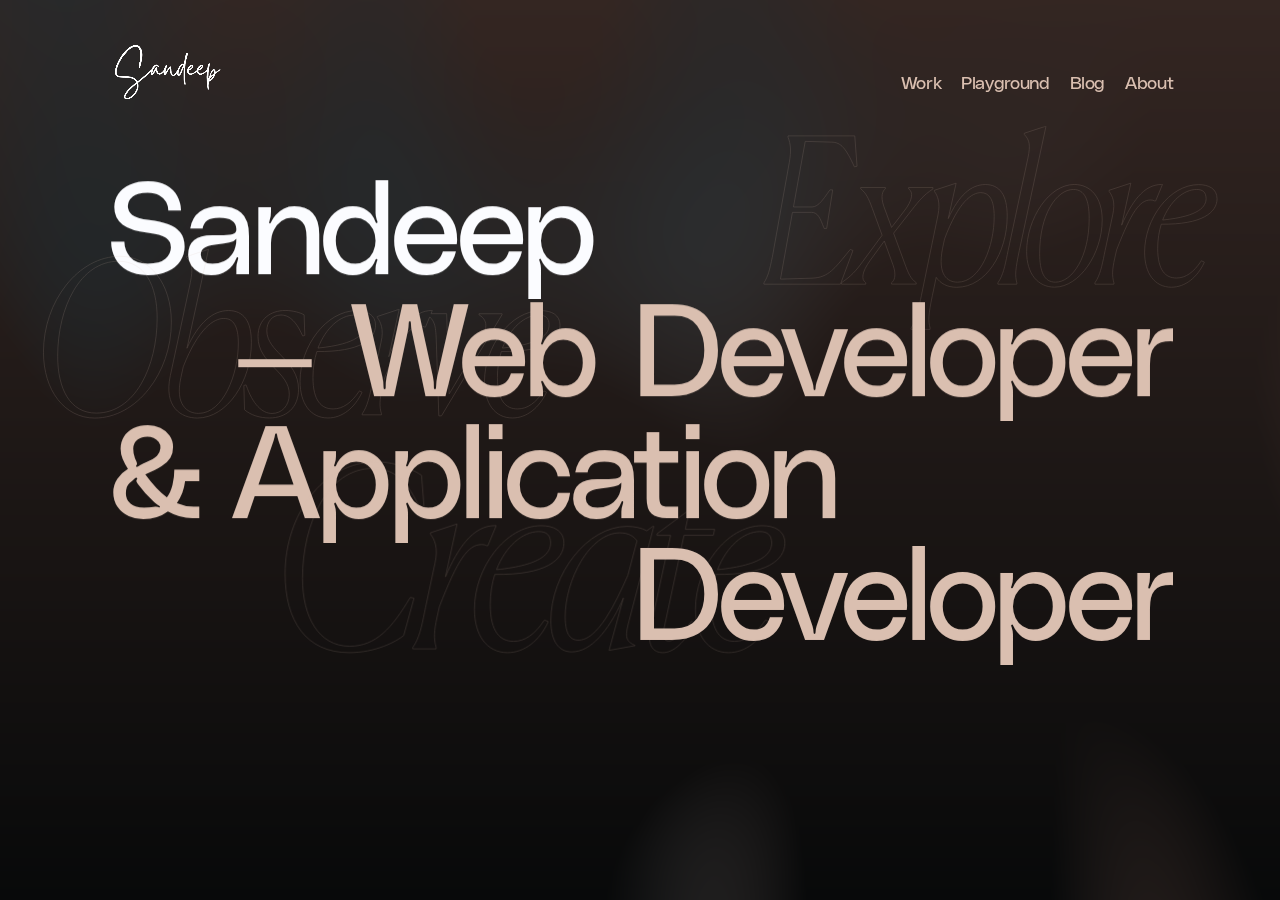
==== index.html @ bcd0a4c8 "commit" ====
<!doctype html>
<html lang="en">

<head>
  <meta charset="utf-8">
  <meta http-equiv="x-ua-compatible" content="ie=edge">
  <meta name="viewport" content="width=device-width,initial-scale=1">
  <meta name="theme-color" content="#000000">
  <title>Sandeep Kumar Reddy — Web Developer </title>
  <meta name="description"
    content="A designer with an engineering background, specializing in interface design for digital products since 2013.">
  <meta property="og:url" content="http://mayerr.com">
  <meta property="og:type" content="website">
  <meta property="og:title" content="Sandeep Kumar Reddy">
  <meta property="og:description"
    content="A designer with an engineering background, specializing in interface design for digital products since 2013.">
  <meta property="og:site_name" content="Sandeep Kumar Reddy">
  <meta property="og:locale" content="en_US">
  <meta property="og:image" content="/assets/ogimage/ogimage.jpg">
  <!-- <meta property="og:image:secure_url" content="http://mayerr.com"> -->
  <meta property="og:image:alt" content="Sandeep Kumar Reddy">
  <meta property="og:image:width" content="1200">
  <meta property="og:image:height" content="630">
  <meta name="twitter:card" content="summary_large_image">
  <!-- <meta name="twitter:url" content="http://mayerr.com"> -->
  <meta name="twitter:title" content="Sandeep Kumar Reddy">
  <meta name="twitter:description"
    content="A designer with an engineering background, specializing in interface design for digital products since 2013.">
  <meta name="twitter:image" content="assets/ogimage/ogimage.jpg">
  <meta name="twitter:image:alt" content="Sandeep Kumar Reddy">
  <link rel="shortcut icon" href="/favicon.png">
  <link rel="apple-touch-icon" sizes="180x180" href="/favicon.png">
  <link rel="icon" type="image/png" sizes="32x32" href="/favicon.png">
  <link rel="icon" type="image/png" sizes="16x16" href="/favicon.png">
  <link data-n-head="ssr" rel="preload" href="/assets/fonts/PolySans-Neutral.woff2" as="font" type="font/woff2"
    crossorigin="">
  <link data-n-head="ssr" rel="preload" href="/assets/fonts/PolySans-Median.woff2" as="font" type="font/woff2"
    crossorigin="">
  <link rel="stylesheet" href="/css/style.6260ae3b239d1036cc23.css">
</head>

<body
  data-bg="{&quot;r&quot;:5,&quot;g&quot;:5,&quot;b&quot;:5},{&quot;r&quot;:31,&quot;g&quot;:43,&quot;b&quot;:48},{&quot;r&quot;:52,&quot;g&quot;:38,&quot;b&quot;:34}">
  <svg id="icons">
    <defs>
      <clippath id="arc">
        <path fill="#C4C4C4" d="M0 375C0 167.893 167.893 0 375 0s375 167.893 375 375v125H0V375z" />
      </clippath>
    </defs>
    <symbol fill="none" viewbox="0 0 750 500"></symbol>
    <symbol id="arrow-top" viewbox="0 0 9 9" fill="none">
      <path d="M2.12179 1H8M8 1V6.87821M8 1L1 8" stroke="white" stroke-width="1.6" stroke-linecap="round"
        stroke-linejoin="round" />
    </symbol>
    <symbol id="arrow-small" fill="none" viewbox="0 0 6 8">
      <path fill="#DABFB0"
        d="M5.25 3.567a.5.5 0 010 .866L.75 7.031A.5.5 0 010 6.598V1.402A.5.5 0 01.75.969l4.5 2.598z" />
    </symbol>
    <symbol id="more" fill="none" viewbox="0 0 15 15">
      <circle cx="7.5" cy="7.5" r="7.5" fill="#1A1A1A" />
      <mask id="moremask" width="15" height="15" x="0" y="0" maskunits="userSpaceOnUse">
        <circle cx="7.5" cy="7.5" r="7.5" fill="#B7986B" />
      </mask>
      <g mask="url(#moremask)">
        <path fill="#DABFB0" fill-rule="evenodd"
          d="M-1 7.5a8.5 8.5 0 1017 0 8.5 8.5 0 00-17 0zm13.328.615a8.607 8.607 0 00-.236-.003h-.752c-.902 0-1.393.126-1.837.363a2.472 2.472 0 00-1.028 1.028c-.237.444-.363.935-.363 1.838v.75c0 .083.001.161.003.237h-1.23c.002-.076.003-.154.003-.236v-.752c0-.902-.126-1.393-.363-1.837a2.472 2.472 0 00-1.028-1.028c-.444-.237-.935-.363-1.838-.363h-.75c-.083 0-.161.001-.237.003v-1.23c.076.002.154.003.237.003h.75c.903 0 1.394-.126 1.838-.363a2.472 2.472 0 001.028-1.028c.237-.444.363-.935.363-1.838v-.75c0-.083-.001-.161-.003-.237h1.23a8.607 8.607 0 00-.003.237v.75c0 .903.126 1.394.363 1.838.237.443.585.79 1.028 1.028.444.237.935.363 1.838.363h.75c.083 0 .161-.001.237-.003v1.23z"
          clip-rule="evenodd" />
      </g>
    </symbol>
    <symbol id="separator" viewbox="0 0 46 10" fill="none">
      <path fill-rule="evenodd" clip-rule="evenodd"
        d="M0 4.36296C0.0783159 4.36511 0.159877 4.3662 0.244968 4.3662H1.02264C1.95724 4.3662 2.46608 4.23546 2.92513 3.98995C3.38418 3.74445 3.74445 3.38419 3.98995 2.92514C4.23546 2.46608 4.3662 1.95724 4.3662 1.02264V0.244968C4.3662 0.159878 4.36511 0.0783167 4.36296 0H5.63704C5.63489 0.0783167 5.6338 0.159878 5.6338 0.244968V1.02264C5.6338 1.95724 5.76454 2.46608 6.01005 2.92514C6.25555 3.38419 6.61581 3.74445 7.07486 3.98995C7.53392 4.23546 8.04276 4.3662 8.97736 4.3662H9.75503C9.84012 4.3662 9.92168 4.36511 10 4.36296V5.63704C9.92168 5.63489 9.84012 5.6338 9.75503 5.6338H8.97736C8.04276 5.6338 7.53392 5.76454 7.07486 6.01005C6.61581 6.25555 6.25555 6.61582 6.01005 7.07487C5.76454 7.53392 5.6338 8.04276 5.6338 8.97736V9.75503C5.6338 9.84012 5.63489 9.92168 5.63704 10H4.36296C4.36511 9.92168 4.3662 9.84012 4.3662 9.75503V8.97736C4.3662 8.04276 4.23546 7.53392 3.98995 7.07487C3.74445 6.61582 3.38418 6.25555 2.92513 6.01005C2.46608 5.76454 1.95724 5.6338 1.02264 5.6338H0.244968C0.159877 5.6338 0.0783159 5.63489 0 5.63704L0 4.36296Z"
        fill="#BE8E74" />
      <path fill-rule="evenodd" clip-rule="evenodd"
        d="M18 4.36296C18.0783 4.36511 18.1599 4.3662 18.245 4.3662H19.0226C19.9572 4.3662 20.4661 4.23546 20.9251 3.98995C21.3842 3.74445 21.7445 3.38419 21.99 2.92514C22.2355 2.46608 22.3662 1.95724 22.3662 1.02264V0.244968C22.3662 0.159878 22.3651 0.0783167 22.363 0H23.637C23.6349 0.0783167 23.6338 0.159878 23.6338 0.244968V1.02264C23.6338 1.95724 23.7645 2.46608 24.01 2.92514C24.2555 3.38419 24.6158 3.74445 25.0749 3.98995C25.5339 4.23546 26.0428 4.3662 26.9774 4.3662H27.755C27.8401 4.3662 27.9217 4.36511 28 4.36296V5.63704C27.9217 5.63489 27.8401 5.6338 27.755 5.6338H26.9774C26.0428 5.6338 25.5339 5.76454 25.0749 6.01005C24.6158 6.25555 24.2555 6.61582 24.01 7.07487C23.7645 7.53392 23.6338 8.04276 23.6338 8.97736V9.75503C23.6338 9.84012 23.6349 9.92168 23.637 10H22.363C22.3651 9.92168 22.3662 9.84012 22.3662 9.75503V8.97736C22.3662 8.04276 22.2355 7.53392 21.99 7.07487C21.7445 6.61582 21.3842 6.25555 20.9251 6.01005C20.4661 5.76454 19.9572 5.6338 19.0226 5.6338H18.245C18.1599 5.6338 18.0783 5.63489 18 5.63704V4.36296Z"
        fill="#BE8E74" />
      <path fill-rule="evenodd" clip-rule="evenodd"
        d="M36 4.36296C36.0783 4.36511 36.1599 4.3662 36.245 4.3662H37.0226C37.9572 4.3662 38.4661 4.23546 38.9251 3.98995C39.3842 3.74445 39.7445 3.38419 39.99 2.92514C40.2355 2.46608 40.3662 1.95724 40.3662 1.02264V0.244968C40.3662 0.159878 40.3651 0.0783167 40.363 0H41.637C41.6349 0.0783167 41.6338 0.159878 41.6338 0.244968V1.02264C41.6338 1.95724 41.7645 2.46608 42.01 2.92514C42.2555 3.38419 42.6158 3.74445 43.0749 3.98995C43.5339 4.23546 44.0428 4.3662 44.9774 4.3662H45.755C45.8401 4.3662 45.9217 4.36511 46 4.36296V5.63704C45.9217 5.63489 45.8401 5.6338 45.755 5.6338H44.9774C44.0428 5.6338 43.5339 5.76454 43.0749 6.01005C42.6158 6.25555 42.2555 6.61582 42.01 7.07487C41.7645 7.53392 41.6338 8.04276 41.6338 8.97736V9.75503C41.6338 9.84012 41.6349 9.92168 41.637 10H40.363C40.3651 9.92168 40.3662 9.84012 40.3662 9.75503V8.97736C40.3662 8.04276 40.2355 7.53392 39.99 7.07487C39.7445 6.61582 39.3842 6.25555 38.9251 6.01005C38.4661 5.76454 37.9572 5.6338 37.0226 5.6338H36.245C36.1599 5.6338 36.0783 5.63489 36 5.63704V4.36296Z"
        fill="#BE8E74" />
    </symbol>
    <symbol id="sun" viewbox="0 0 22 22" fill="none">
      <path fill-rule="evenodd" clip-rule="evenodd"
        d="M9.85658 1.13797C9.85658 0.509486 10.3661 0 10.9945 0C11.623 0 12.1325 0.509486 12.1325 1.13797V2.65526C12.1325 3.28374 11.623 3.79323 10.9945 3.79323C10.3661 3.79323 9.85658 3.28374 9.85658 2.65526V1.13797ZM15.9265 11.0028C15.9265 13.7262 13.7188 15.934 10.9954 15.934C8.27192 15.934 6.06415 13.7262 6.06415 11.0028C6.06415 8.2794 8.27192 6.07162 10.9954 6.07162C13.7188 6.07162 15.9265 8.2794 15.9265 11.0028ZM3.53223 2.9149C3.08782 3.35931 3.08782 4.07983 3.53223 4.52424L4.60511 5.59712C5.04952 6.04153 5.77004 6.04153 6.21444 5.59712C6.65885 5.15272 6.65885 4.4322 6.21444 3.98779L5.14156 2.9149C4.69715 2.4705 3.97663 2.4705 3.53223 2.9149ZM16.0865 17.6838C15.6421 17.2394 15.6421 16.5189 16.0865 16.0744C16.5309 15.63 17.2514 15.63 17.6958 16.0744L18.7687 17.1473C19.2131 17.5917 19.2131 18.3123 18.7687 18.7567C18.3243 19.2011 17.6038 19.2011 17.1594 18.7567L16.0865 17.6838ZM5.75537 15.9781C5.31097 15.5337 4.59045 15.5337 4.14604 15.9781L3.07316 17.051C2.62875 17.4954 2.62875 18.2159 3.07316 18.6603C3.51756 19.1047 4.23808 19.1047 4.68249 18.6603L5.75537 17.5875C6.19978 17.143 6.19978 16.4225 5.75537 15.9781ZM17.044 3.08012C17.4884 2.63572 18.209 2.63572 18.6534 3.08012C19.0978 3.52453 19.0978 4.24505 18.6534 4.68945L17.5805 5.76234C17.1361 6.20675 16.4156 6.20675 15.9712 5.76234C15.5267 5.31794 15.5267 4.59742 15.9712 4.15301L17.044 3.08012ZM10.9945 18.2074C10.3661 18.2074 9.85658 18.7169 9.85658 19.3454V20.8627C9.85658 21.4911 10.3661 22.0006 10.9945 22.0006C11.623 22.0006 12.1325 21.4911 12.1325 20.8627V19.3454C12.1325 18.7169 11.623 18.2074 10.9945 18.2074ZM0 11.0002C0 10.3717 0.509486 9.86219 1.13797 9.86219H2.65526C3.28374 9.86219 3.79323 10.3717 3.79323 11.0002C3.79323 11.6286 3.28374 12.1381 2.65526 12.1381H1.13797C0.509486 12.1381 0 11.6286 0 11.0002ZM19.3416 9.86219C18.7131 9.86219 18.2037 10.3717 18.2037 11.0002C18.2037 11.6286 18.7132 12.1381 19.3416 12.1381H20.8589C21.4874 12.1381 21.9969 11.6286 21.9969 11.0002C21.9969 10.3717 21.4874 9.86219 20.8589 9.86219H19.3416Z"
        fill="inherit" />
    </symbol>
    <symbol id="moon" viewbox="0 0 14 14" fill="none">
      <path fill-rule="evenodd" clip-rule="evenodd"
        d="M6.0003 0.0708008C2.60786 0.555901 0 3.47338 0 6.99995C0 10.8659 3.13401 14 7 14C10.5263 14 13.4436 11.3925 13.9291 8.00037C9.56679 7.96247 6.03776 4.43316 6.0003 0.0708008Z"
        fill="inherit" />
    </symbol>
    <symbol id="burger" viewbox="0 0 36 9" fill="inherit">
      <path fill-rule="evenodd" clip-rule="evenodd" d="M36 0H0V1.5H36V0ZM36 7H0V8.5H36V7Z" fill="inherit" />
    </symbol>
    <symbol id="goodstuff" viewbox="0 0 126 126" fill="inherit">
      <path
        d="M22.0109 80.5051L28.5203 76.78L29.2649 78.081L24.5947 80.7536L30.1501 79.6279L30.9237 80.9798L27.1533 85.2246L31.8235 82.5521L32.5729 83.8616L26.0634 87.5867L25.0109 85.7474L28.8654 81.2857L23.0537 82.3274L22.0109 80.5051Z"
        fill="inherit" />
      <path fill-rule="evenodd" clip-rule="evenodd"
        d="M33.8139 91.3432C33.8571 91.3816 33.9027 91.4209 33.9508 91.4612L34.3903 91.83C34.9185 92.2732 35.2681 92.4406 35.6439 92.5196C36.0198 92.5985 36.3942 92.5658 36.7507 92.4228C37.1071 92.2797 37.4223 92.0542 37.8655 91.526L38.2343 91.0865C38.2747 91.0384 38.3127 90.9918 38.3487 90.9465L39.0687 91.5507C39.0304 91.5939 38.9911 91.6395 38.9507 91.6876L38.5819 92.1271C38.1387 92.6553 37.9713 93.0049 37.8924 93.3807C37.8134 93.7566 37.8462 94.1311 37.9892 94.4875C38.1322 94.8439 38.3578 95.1591 38.886 95.6023L39.3255 95.9711C39.3736 96.0115 39.4202 96.0496 39.4655 96.0855L38.8613 96.8055C38.818 96.7672 38.7724 96.7279 38.7243 96.6875L38.2848 96.3187C37.7566 95.8755 37.4071 95.7081 37.0312 95.6292C36.6553 95.5502 36.2809 95.583 35.9244 95.726C35.568 95.869 35.2528 96.0946 34.8096 96.6228L34.4408 97.0623C34.4004 97.1104 34.3624 97.157 34.3265 97.2023L33.6064 96.5981C33.6448 96.5548 33.684 96.5093 33.7244 96.4612L34.0932 96.0217C34.5364 95.4935 34.7038 95.1439 34.7828 94.768C34.8617 94.3922 34.8289 94.0177 34.6859 93.6613C34.5429 93.3048 34.3173 92.9896 33.7891 92.5464L33.3496 92.1776C33.3015 92.1373 33.2549 92.0992 33.2097 92.0633L33.8139 91.3432Z"
        fill="inherit" />
      <path
        d="M25.4121 70.6673L26.2741 73.808L27.8898 73.9569L28.3214 75.5296L20.2928 74.6143L19.8443 72.9804L26.2806 68.0947L26.7123 69.6673L25.4121 70.6673ZM24.2686 71.4267L21.5404 73.3858L24.9006 73.7293L24.2686 71.4267Z"
        fill="inherit" />
      <path
        d="M26.2066 62.1401L22.9588 65.1918L26.3065 65.0779L26.3578 66.5858L18.8621 66.8408L18.8108 65.3329L22.139 65.2197L18.7248 62.805L18.6659 61.0726L22.4278 63.6562L26.1395 60.1686L26.2066 62.1401Z"
        fill="inherit" />
      <path d="M19.2175 56.7419L19.4503 55.2512L26.8605 56.4084L26.6277 57.8991L19.2175 56.7419Z" fill="inherit" />
      <path
        d="M22.9544 43.8289L29.9924 46.4205L29.461 47.8638L23.2383 49.657L28.1365 51.4607L27.6151 52.8765L20.5771 50.285L21.1086 48.8416L27.3255 47.0358L22.4364 45.2356L22.9544 43.8289Z"
        fill="inherit" />
      <path
        d="M31.7602 36.5839L33.0172 37.436L35.0785 38.8332L34.5113 39.6699L33.6582 39.3098C33.9077 40.0846 33.7453 40.8928 33.1709 41.7343C32.5682 42.6235 31.8013 43.1458 30.8701 43.3011C29.9408 43.4538 29.0046 43.2104 28.0615 42.5712C27.1185 41.9319 26.5381 41.1492 26.3204 40.223C26.1027 39.2968 26.2852 38.4039 26.8679 37.5443C27.2003 37.0539 27.5757 36.6654 27.9941 36.3789C28.4117 36.0877 28.8793 35.923 29.3969 35.8845C29.9137 35.8415 30.4342 35.9584 30.9584 36.2351L30.1447 37.4355C29.7875 37.2721 29.4184 37.2597 29.0372 37.3985C28.6579 37.5347 28.3376 37.7954 28.0764 38.1807C27.6691 38.7816 27.5355 39.3615 27.6757 39.9206C27.8131 40.4778 28.2038 40.9747 28.8478 41.4112C29.4487 41.8185 30.0488 41.9716 30.6482 41.8706C31.2449 41.7678 31.7094 41.4712 32.0419 40.9808C32.345 40.5335 32.4961 40.0814 32.4952 39.6245C32.4942 39.1677 32.3091 38.8141 31.9399 38.5639L30.9345 40.0472L29.8917 39.3404L31.7602 36.5839Z"
        fill="inherit" />
      <path
        d="M43.7343 26.9645L44.5883 28.2201L45.9888 30.2793L45.153 30.8477L44.4929 30.1983C44.439 31.0105 43.9899 31.7017 43.1456 32.272C42.2573 32.8762 41.3518 33.0787 40.429 32.8796C39.509 32.6786 38.7285 32.1071 38.0878 31.165C37.4471 30.2229 37.1964 29.2813 37.3357 28.3401C37.4751 27.399 37.9741 26.6364 38.8327 26.0524C39.3226 25.7192 39.8149 25.4966 40.3095 25.3846C40.805 25.268 41.3004 25.2874 41.7957 25.4426C42.2919 25.5933 42.7326 25.8939 43.1177 26.3445L41.9186 27.1601C41.6469 26.8764 41.3083 26.7287 40.9028 26.7171C40.5 26.7037 40.1062 26.8279 39.7213 27.0897C39.121 27.4979 38.7829 27.9877 38.707 28.559C38.6292 29.1276 38.809 29.7336 39.2466 30.3769C39.6548 30.9772 40.1561 31.3409 40.7505 31.4681C41.343 31.5926 41.8842 31.4883 42.3741 31.1551C42.8209 30.8512 43.1281 30.4868 43.2957 30.0618C43.4633 29.6368 43.4217 29.2399 43.1709 28.8711L41.6892 29.8789L40.9807 28.8373L43.7343 26.9645Z"
        fill="inherit" />
      <path
        d="M50.9975 28.5284C49.99 28.9012 49.0375 28.8597 48.14 28.4039C47.2455 27.9469 46.6096 27.2086 46.2324 26.189C45.8551 25.1693 45.8588 24.1943 46.2435 23.2641C46.6282 22.3339 47.3228 21.6829 48.3272 21.3113C49.3285 20.9408 50.2801 20.9844 51.1818 21.4421C52.0835 21.8999 52.7219 22.6355 53.0969 23.6491C53.4719 24.6627 53.4661 25.6367 53.0795 26.5711C52.6929 27.5055 51.9989 28.1579 50.9975 28.5284ZM48.7367 27.0898C49.2681 27.3721 49.8528 27.3953 50.4909 27.1592C51.129 26.9231 51.5547 26.5261 51.7683 25.9681C51.9818 25.4101 51.9683 24.806 51.7277 24.1557C51.4848 23.4993 51.1007 23.0288 50.5754 22.7442C50.049 22.4565 49.4668 22.4307 48.8287 22.6668C48.1845 22.9051 47.7547 23.3054 47.5393 23.8676C47.3258 24.4256 47.3404 25.0327 47.5833 25.6891C47.8239 26.3394 48.2084 26.8063 48.7367 27.0898Z"
        fill="inherit" />
      <path
        d="M59.988 26.6525C58.9194 26.7624 58.0073 26.4848 57.2517 25.8197C56.4993 25.1542 56.0675 24.2808 55.9563 23.1992C55.845 22.1177 56.0916 21.1744 56.696 20.3694C57.3004 19.5644 58.1353 19.1071 59.2006 18.9976C60.2627 18.8883 61.1734 19.1677 61.9326 19.8357C62.6918 20.5037 63.1266 21.3753 63.2372 22.4503C63.3478 23.5254 63.0994 24.4672 62.4921 25.2758C61.8848 26.0843 61.0501 26.5432 59.988 26.6525ZM58.1571 24.6958C58.6013 25.1017 59.1618 25.2698 59.8386 25.2002C60.5154 25.1306 61.0267 24.8522 61.3725 24.365C61.7184 23.8779 61.8559 23.2894 61.7849 22.5997C61.7133 21.9035 61.4586 21.3521 61.0208 20.9456C60.5827 20.5358 60.0253 20.3657 59.3485 20.4353C58.6653 20.5056 58.1493 20.7861 57.8005 21.2768C57.4547 21.764 57.3175 22.3556 57.3892 23.0518C57.4601 23.7416 57.7161 24.2895 58.1571 24.6958Z"
        fill="inherit" />
      <path
        d="M66.8489 19.0668L69.421 19.4303C70.4911 19.5815 71.3313 20.0339 71.9415 20.7875C72.5516 21.5411 72.7743 22.5013 72.6094 23.6681C72.4431 24.8446 71.9643 25.7089 71.1728 26.2612C70.3819 26.8102 69.4481 27.0086 68.3716 26.8565L65.7995 26.493L66.8489 19.0668ZM68.5464 25.5497C69.22 25.6449 69.7893 25.5248 70.2542 25.1895C70.7191 24.8541 71.0094 24.2771 71.1251 23.4584C71.2436 22.6203 71.127 21.9792 70.7756 21.5351C70.4241 21.0909 69.9083 20.8207 69.2282 20.7246L68.1501 20.5723L67.4682 25.3974L68.5464 25.5497Z"
        fill="inherit" />
      <path
        d="M83.4557 32.0626C82.8197 32.14 82.1464 31.9803 81.4358 31.5836C80.7253 31.1868 80.2637 30.6681 80.051 30.0274C79.8411 29.3883 79.8908 28.7151 80.1999 28.0079L81.342 28.6567C81.1381 29.3892 81.4105 29.9663 82.1593 30.3881C82.4747 30.5642 82.7588 30.6464 83.0115 30.6346C83.267 30.6244 83.4642 30.5015 83.6032 30.2659C83.6682 30.1494 83.6989 30.0211 83.695 29.881C83.6941 29.7425 83.6749 29.62 83.6375 29.5133C83.6045 29.4054 83.5286 29.2643 83.4098 29.0898C83.2954 28.9141 83.2002 28.7808 83.1242 28.6899C83.0498 28.5961 82.9318 28.4501 82.7704 28.2519C82.5922 28.0368 82.453 27.8621 82.3527 27.7279C82.2525 27.5936 82.1395 27.4187 82.0138 27.2031C81.8909 26.9891 81.8101 26.7967 81.7712 26.6259C81.7324 26.455 81.7222 26.263 81.7407 26.0496C81.7636 25.8349 81.8322 25.6253 81.9464 25.4207C82.2448 24.8863 82.707 24.5759 83.3332 24.4893C83.9639 24.4015 84.6018 24.5377 85.247 24.8979C86.6084 25.658 87.0225 26.8194 86.4893 28.3821L85.2657 27.6989C85.3928 27.4045 85.4132 27.1009 85.3269 26.788C85.2422 26.4723 85.0222 26.2153 84.6669 26.0169C84.3941 25.8645 84.1291 25.7949 83.8721 25.808C83.6178 25.8226 83.4359 25.928 83.3265 26.1241C83.2677 26.2292 83.2422 26.3417 83.2499 26.4616C83.2619 26.5802 83.3132 26.7188 83.4036 26.8774C83.494 27.036 83.5797 27.1696 83.6607 27.2782C83.7433 27.384 83.8681 27.5412 84.0349 27.7499C84.2033 27.9558 84.328 28.113 84.409 28.2217C84.4945 28.329 84.6075 28.4872 84.7481 28.6962C84.8902 28.9023 84.9869 29.083 85.0381 29.2384C85.0921 29.3953 85.1408 29.5753 85.184 29.7784C85.2272 29.9815 85.226 30.184 85.1803 30.3859C85.1391 30.5866 85.0614 30.7893 84.9471 30.9939C84.5932 31.6277 84.0961 31.9839 83.4557 32.0626Z"
        fill="inherit" />
      <path
        d="M93.9104 33.336L92.3208 31.9273L88.2145 36.5611L87.0999 35.5734L91.2062 30.9396L89.6129 29.5276L90.4808 28.5483L94.7783 32.3566L93.9104 33.336Z"
        fill="inherit" />
      <path
        d="M94.9716 43.8622C94.2325 43.6624 93.613 43.213 93.1131 42.514C92.6132 41.815 92.3873 41.0821 92.4353 40.3154C92.4879 39.5495 92.8015 38.9611 93.3761 38.5502L97.5067 35.5964L98.3843 36.8237L94.4721 39.6213C94.1411 39.858 93.9472 40.1827 93.8903 40.5956C93.8352 41.0111 93.9336 41.395 94.1855 41.7471C94.4373 42.0993 94.7678 42.3152 95.1769 42.3948C95.586 42.4745 95.956 42.3959 96.287 42.1593L100.199 39.3617L101.077 40.5889L96.9462 43.5427C96.3716 43.9536 95.7134 44.0601 94.9716 43.8622Z"
        fill="inherit" />
      <path
        d="M102.258 46.1884L100.62 46.8904L101.77 49.5742L100.559 50.0936L99.4085 47.4097L96.5676 48.6272L95.9732 47.2404L102.867 44.2861L104.777 48.7427L103.574 49.2582L102.258 46.1884Z"
        fill="inherit" />
      <path
        d="M104.814 54.2568L103.07 54.6231L103.67 57.4807L102.38 57.7516L101.779 54.894L98.7546 55.5292L98.4446 54.0526L105.784 52.5113L106.781 57.2565L105.5 57.5254L104.814 54.2568Z"
        fill="inherit" />
      <path
        d="M99.2237 71.2002C98.9242 70.6338 98.8328 69.9479 98.9494 69.1425C99.0661 68.3371 99.3856 67.7207 99.9081 67.2931C100.43 66.8687 101.077 66.6746 101.848 66.7106L101.65 68.0091C100.893 68.0804 100.451 68.541 100.324 69.3911C100.273 69.7487 100.297 70.0433 100.399 70.2751C100.5 70.5101 100.685 70.6504 100.954 70.696C101.087 70.7152 101.217 70.6979 101.347 70.6443C101.476 70.5939 101.583 70.5322 101.67 70.4592C101.759 70.3899 101.863 70.2685 101.984 70.0952C102.107 69.9256 102.198 69.789 102.255 69.6856C102.316 69.5826 102.411 69.4203 102.538 69.1986C102.675 68.9554 102.789 68.7629 102.878 68.6213C102.968 68.4797 103.091 68.3117 103.247 68.1172C103.403 67.926 103.554 67.7818 103.7 67.6845C103.845 67.5872 104.021 67.509 104.227 67.45C104.436 67.3948 104.656 67.3839 104.888 67.4175C105.494 67.5052 105.949 67.8261 106.253 68.38C106.561 68.9377 106.661 69.5821 106.555 70.3134C106.332 71.8566 105.395 72.6583 103.745 72.7186L103.946 71.3317C104.266 71.3452 104.557 71.2558 104.819 71.0634C105.083 70.8715 105.245 70.5742 105.303 70.1715C105.348 69.8622 105.318 69.5899 105.214 69.3544C105.11 69.1222 104.946 68.99 104.724 68.9578C104.605 68.9405 104.491 68.9569 104.381 69.0068C104.275 69.0605 104.164 69.1578 104.048 69.2989C103.932 69.44 103.838 69.5678 103.766 69.6823C103.696 69.7973 103.594 69.9699 103.459 70.2003C103.326 70.4312 103.224 70.6038 103.152 70.7183C103.082 70.8365 102.975 70.9985 102.83 71.2045C102.688 71.4109 102.554 71.5658 102.427 71.6691C102.3 71.7757 102.149 71.8854 101.975 71.9983C101.8 72.1112 101.611 72.1824 101.406 72.212C101.204 72.2452 100.987 72.245 100.755 72.2114C100.036 72.1073 99.5259 71.7702 99.2237 71.2002Z"
        fill="inherit" />
      <path d="M104.899 76.6869L104.419 78.1173L97.309 75.7312L97.7891 74.3008L104.899 76.6869Z" fill="inherit" />
      <path
        d="M99.0437 88.7885L92.5414 85.0509L93.3079 83.7174L99.7434 82.9955L95.218 80.3943L95.9699 79.0862L102.472 82.8238L101.706 84.1573L95.2738 84.8925L99.7908 87.4889L99.0437 88.7885Z"
        fill="inherit" />
      <path
        d="M88.4674 89.2133C89.2134 88.4495 90.0919 88.0811 91.1027 88.1083C92.1113 88.1378 93.0022 88.5301 93.7754 89.2852C94.5532 90.0449 94.9677 90.9273 95.0187 91.9327C95.0697 92.938 94.7211 93.8238 93.9728 94.59C93.3019 95.277 92.5432 95.6508 91.6968 95.7115C90.8481 95.7745 90.0807 95.5096 89.3947 94.9169L90.3874 93.9004C90.7242 94.1565 91.1274 94.2772 91.5968 94.2625C92.0663 94.2523 92.5159 94.0271 92.9458 93.587C93.4257 93.0956 93.6413 92.5463 93.5927 91.9392C93.5441 91.3367 93.2718 90.7932 92.7758 90.3087C92.2751 89.8197 91.7218 89.557 91.116 89.5204C90.5102 89.4884 89.9673 89.7181 89.4874 90.2095C89.0781 90.6287 88.867 91.0778 88.8542 91.5567C88.8438 92.038 88.9613 92.4348 89.2067 92.7473L88.2139 93.7638C87.6865 93.1577 87.4428 92.4056 87.4828 91.5074C87.5206 90.6114 87.8488 89.8468 88.4674 89.2133Z"
        fill="inherit" />
      <path
        d="M86.1023 99.0951L85.1506 97.5883L82.6034 99.1971L81.8994 98.0824L84.4466 96.4736L83.5001 94.975L80.5979 96.8081L79.8939 95.6934L84.0717 93.0547L88.0768 99.3958L83.8989 102.035L83.2001 100.928L86.1023 99.0951Z"
        fill="inherit" />
      <path
        d="M72.5074 99.5939C71.694 100.948 71.1264 101.922 70.8046 102.514C70.4829 103.106 70.2808 103.528 70.1984 103.779C70.1166 104.033 70.0991 104.268 70.1458 104.484C70.2158 104.809 70.358 105.028 70.5723 105.141C70.7867 105.255 71.025 105.287 71.2873 105.237C71.5736 105.175 71.7857 105.031 71.9234 104.805C72.0579 104.579 72.0784 104.312 71.985 104.002L73.3569 103.716C73.5499 104.364 73.4589 104.953 73.0838 105.484C72.7063 106.018 72.1754 106.359 71.4913 106.507C70.8517 106.645 70.2784 106.565 69.7715 106.268C69.2645 105.971 68.9423 105.52 68.8048 104.913C68.7154 104.53 68.7195 104.148 68.8172 103.767C68.9124 103.39 69.0835 102.972 69.3307 102.512C69.5786 102.056 70.0365 101.284 70.7045 100.198L67.7596 100.833L67.4898 99.5825L72.2819 98.5486L72.5074 99.5939Z"
        fill="inherit" />
      <path
        d="M60.0894 100.664C60.5446 99.9842 61.2718 99.6415 62.2712 99.6359C63.2705 99.6304 64.0048 99.9648 64.4741 100.639C64.9401 101.317 65.1765 102.26 65.1833 103.467C65.1898 104.639 64.9477 105.575 64.4568 106.274C63.9626 106.974 63.2484 107.326 62.3142 107.331C61.3149 107.337 60.5838 107.001 60.121 106.323C59.655 105.648 59.4186 104.707 59.4119 103.5C59.4051 102.292 59.6309 101.347 60.0894 100.664ZM62.2783 100.915C61.3311 100.921 60.8622 101.779 60.8718 103.491C60.8814 105.21 61.3599 106.067 62.3071 106.062C62.587 106.06 62.8227 105.997 63.0141 105.872C63.2022 105.751 63.3477 105.569 63.4505 105.328C63.55 105.086 63.6218 104.819 63.6657 104.526C63.7064 104.232 63.7256 103.882 63.7233 103.476C63.7137 101.763 63.2321 100.91 62.2783 100.915Z"
        fill="inherit" />
      <path
        d="M54.752 104.791L56.5153 103.911L56.2092 105.483L54.3503 106.394L53.0035 106.132L54.437 98.7701L55.8701 99.0492L54.752 104.791Z"
        fill="inherit" />
      <path
        d="M46.7004 96.7268C47.3171 96.4655 47.9473 96.4639 48.5909 96.7219C49.2344 96.9798 49.7141 97.4018 50.0298 97.9878C50.3425 98.5725 50.3874 99.1429 50.1646 99.6988L48.8339 99.1865C48.8945 98.9302 48.8545 98.6932 48.7138 98.4755C48.5731 98.2578 48.3638 98.0933 48.0858 97.9818C47.8078 97.8704 47.5395 97.875 47.2806 97.9958C47.0176 98.1183 46.828 98.3246 46.7117 98.6146C46.5942 98.9077 46.5901 99.1849 46.6993 99.4461C46.8043 99.7091 46.9958 99.8963 47.2738 100.008L47.8222 100.228L47.4043 101.296L46.9284 101.106C46.6988 101.013 46.4785 101.016 46.2674 101.114C46.0564 101.212 45.9036 101.379 45.8092 101.614C45.7268 101.82 45.7469 102.028 45.8695 102.238C45.989 102.447 46.1666 102.599 46.4023 102.694C46.6078 102.776 46.8178 102.79 47.0324 102.736C47.2471 102.682 47.3877 102.571 47.4543 102.405L48.7441 102.954C48.5407 103.461 48.1596 103.808 47.6009 103.995C47.038 104.183 46.4726 104.163 45.9045 103.936C45.3365 103.708 44.9169 103.333 44.6459 102.81C44.3706 102.29 44.3347 101.776 44.5382 101.268C44.7538 100.73 45.1657 100.402 45.7739 100.285C45.5063 99.9639 45.3376 99.6104 45.2678 99.2247C45.1937 98.8408 45.2336 98.457 45.3874 98.0733C45.6429 97.4357 46.0806 96.9869 46.7004 96.7268Z"
        fill="inherit" />
    </symbol>
    <symbol id="close" viewbox="0 0 28 28" fill="none" xmlns="http://www.w3.org/2000/svg">
      <path fill-rule="evenodd" clip-rule="evenodd"
        d="M12.9384 14.0615L1 25.9999L2.06066 27.0606L13.9991 15.1221L26.3933 27.5164L27.454 26.4557L15.0597 14.0615L27.5165 1.60473L26.4558 0.544067L13.9991 13.0008L1.99816 0.999894L0.9375 2.06055L12.9384 14.0615Z"
        fill="#DABFB0" />
    </symbol>
    <symbol id="copy" viewBox="0 0 17 17" fill="none" xmlns="http://www.w3.org/2000/svg">
      <path
        d="M4.33333 12.6667H2.66667C1.74619 12.6667 1 11.9205 1 11V2.66667C1 1.74619 1.74619 1 2.66667 1H11C11.9205 1 12.6667 1.74619 12.6667 2.66667V4.33333M6 16H14.3333C15.2538 16 16 15.2538 16 14.3333V6C16 5.07953 15.2538 4.33333 14.3333 4.33333H6C5.07953 4.33333 4.33333 5.07953 4.33333 6V14.3333C4.33333 15.2538 5.07953 16 6 16Z"
        stroke="#fbfcff" stroke-width="1.4" />
    </symbol>
    <symbol id="cursor" xmlns="http://www.w3.org/2000/svg" fill="none" viewBox="0 0 162 162">
      <defs />
      <path fill="#BE8E74"
        d="M93.916 127.741l4.74 6.99-1.76.431-3.374-5.227-.578 6.197-1.759.432.972-8.392 1.759-.431zM83.58 129.387l.234 7.914-1.7.05-.233-7.914 1.7-.05zM73.844 130.44l-4.177-.733.263-1.501 5.852 1.026-1.368 7.799-5.737-1.006.264-1.506 4.062.712.274-1.561-3.17-.556.263-1.501 3.17.556.304-1.729zM56.9 131.872l-1.411-.709.973-5.586-3.903 4.112-1.618-.813 5.88-5.906 1.416.712-.874 5.512 3.903-3.989 1.416.712-1.234 8.242-1.618-.813.973-5.586-3.903 4.112zM39.405 118.929l-2.104-2.588c-.513-.631-.74-1.315-.68-2.052.056-.738.376-1.345.962-1.821a2.523 2.523 0 011.975-.573c.73.094 1.354.458 1.87 1.092l1.03 1.268 2.018-1.64 1.073 1.319-6.144 4.995zm-.882-3.51l.996 1.225 1.752-1.424-.996-1.226a1.173 1.173 0 00-.785-.45c-.313-.04-.592.04-.838.24a1.06 1.06 0 00-.405.77c-.03.314.062.602.276.865zM38.678 104.375l-7.168 3.365-1.49-3.174c-.333-.71-.38-1.403-.141-2.081a2.469 2.469 0 011.34-1.483c.287-.135.577-.216.869-.243a2.33 2.33 0 01.755.036c.21.048.399.109.568.184.17.075.296.148.378.22l.13.097 1.995-2.809.77 1.639-1.862 2.558.624 1.33 2.509-1.178.723 1.539zm-6.738-1.839c-.28.132-.467.334-.563.606-.097.27-.08.544.051.824l.744 1.585 1.894-.89-.743-1.584a1.065 1.065 0 00-.592-.571.974.974 0 00-.79.03zM28.169 92.464c.577.4 1.227.54 1.949.415.718-.125 1.282-.472 1.691-1.043.41-.572.554-1.206.434-1.902-.121-.7-.47-1.25-1.047-1.651-.578-.401-1.225-.54-1.944-.416-.721.125-1.287.473-1.696 1.044a2.43 2.43 0 00-.439 1.908c.12.696.471 1.245 1.052 1.645zm4.909.424c-.657.954-1.546 1.528-2.667 1.722-1.121.193-2.15-.05-3.084-.729-.936-.682-1.507-1.617-1.712-2.803-.205-1.19.02-2.261.673-3.215.653-.957 1.54-1.532 2.66-1.725 1.121-.194 2.151.05 3.091.733.935.679 1.506 1.613 1.711 2.803.205 1.186-.02 2.258-.672 3.214zM25.07 76.619l.137-1.695 5.355.433c.803.066 1.436.373 1.897.924.458.547.654 1.233.587 2.058-.033.4-.144.768-.333 1.104-.19.335-.37.568-.539.698l-.255.207-.936-1.095a2.5 2.5 0 00.135-.095c.056-.047.133-.151.23-.313.095-.162.15-.334.164-.513.03-.367-.052-.664-.244-.89-.192-.23-.473-.36-.844-.39l-5.355-.433zM33.234 67.226l1.287-4.04 1.452.462-1.802 5.661-7.545-2.402 1.767-5.55 1.457.464-1.25 3.93 1.51.48.976-3.067 1.452.462-.977 3.068 1.673.532zM33.566 50.766c.221-.353.478-.659.771-.918.29-.262.564-.453.822-.573.26-.124.505-.223.733-.297.231-.077.413-.121.547-.133l.208-.02.34 1.485a7.723 7.723 0 00-.153.015c-.066.002-.19.026-.372.073-.18.044-.352.107-.517.19-.168.082-.355.21-.56.386a2.516 2.516 0 00-.527.601c-.393.627-.511 1.283-.354 1.968.157.685.549 1.224 1.176 1.617.627.393 1.283.51 1.968.354.685-.157 1.224-.55 1.617-1.176.152-.244.265-.496.338-.759.073-.267.11-.503.11-.706a4.49 4.49 0 00-.036-.564 1.737 1.737 0 00-.091-.396l-.051-.137 1.454-.293c.022.048.048.118.077.21.028.088.064.269.108.544.044.27.061.545.053.822-.01.272-.07.602-.178.99-.106.385-.27.752-.488 1.101-.642 1.023-1.525 1.673-2.65 1.95-1.126.271-2.17.105-3.134-.5-.964-.603-1.568-1.47-1.81-2.6-.242-1.133-.042-2.211.6-3.234zM39.646 42.96l4.475-4.316 1.062 1.101-1.625 1.568 4.434 4.599-1.22 1.177-4.435-4.6-1.63 1.572-1.061-1.1z" />
      <path fill="#BE8E74" fill-rule="evenodd"
        d="M52.097 38.244c.048-.026.097-.053.148-.083l.468-.27c.562-.324.823-.58 1.014-.887.19-.307.283-.649.27-1.01-.011-.362-.11-.713-.434-1.276l-.27-.467c-.03-.052-.058-.1-.087-.147l.767-.442c.026.048.053.097.083.148l.27.468c.325.562.58.823.887 1.014.307.19.649.282 1.01.27.362-.011.713-.11 1.276-.434l.467-.27c.052-.03.1-.058.147-.087l.442.767a6.165 6.165 0 00-.148.083l-.468.27c-.562.325-.823.58-1.014.887-.19.307-.282.649-.27 1.01.011.362.11.713.434 1.276l.27.468c.03.05.058.1.087.146l-.767.442a6.514 6.514 0 00-.083-.148l-.27-.468c-.325-.562-.58-.823-.887-1.014a1.778 1.778 0 00-1.01-.27c-.362.011-.713.11-1.276.434l-.467.27c-.052.03-.1.058-.147.087l-.442-.767zM104.493 127.38a8.35 8.35 0 00.149-.083l.468-.27c.562-.325.823-.58 1.013-.887.191-.308.283-.649.271-1.011-.012-.361-.11-.713-.434-1.275l-.27-.468-.087-.146.766-.443.083.149.27.468c.325.562.58.823.887 1.014.308.19.649.282 1.011.27.361-.011.713-.11 1.275-.434l.468-.27.146-.087.443.766a8.35 8.35 0 00-.149.083l-.468.27c-.562.325-.823.58-1.013.888a1.775 1.775 0 00-.271 1.01c.012.361.11.713.434 1.275l.27.468.087.146-.766.443a8.35 8.35 0 00-.083-.149l-.27-.468c-.325-.562-.58-.822-.887-1.013a1.778 1.778 0 00-1.011-.271c-.361.012-.713.11-1.275.434l-.468.27-.146.087-.443-.766z"
        clip-rule="evenodd" />
      <path fill="#BE8E74"
        d="M67.317 34.754l-4.9-6.878 1.748-.472 3.495 5.147.434-6.208 1.748-.472-.777 8.411-1.748.472zM77.61 32.869l-.416-7.907 1.698-.09.417 7.907-1.699.09zM87.32 31.59l4.193.636-.228 1.507-5.874-.89 1.186-7.83 5.76.874-.23 1.512-4.078-.618-.237 1.567 3.183.482-.229 1.507-3.182-.482-.264 1.735zM104.226 29.767l1.427.676-.844 5.607 3.808-4.201 1.636.776-5.742 6.04-1.432-.68.746-5.53-3.81 4.078-1.431-.679 1.042-8.268 1.637.776-.844 5.607 3.807-4.202zM122.018 42.303l2.163 2.539c.528.619.77 1.298.727 2.036-.038.738-.345 1.352-.919 1.842-.572.487-1.225.693-1.961.619-.733-.077-1.364-.426-1.894-1.048l-1.06-1.245-1.98 1.687-1.103-1.294 6.027-5.136zm.963 3.489l-1.024-1.202-1.719 1.464 1.024 1.202c.22.258.485.402.796.432.314.033.591-.053.832-.259a1.06 1.06 0 00.387-.78c.022-.313-.076-.6-.296-.857zM123.081 56.836l7.088-3.53 1.563 3.138c.35.702.413 1.395.189 2.077a2.468 2.468 0 01-1.306 1.515 2.607 2.607 0 01-.862.262 2.315 2.315 0 01-.756-.018 3.13 3.13 0 01-.572-.171 1.559 1.559 0 01-.383-.21l-.133-.095-1.928 2.854-.807-1.621 1.801-2.6-.654-1.315-2.482 1.236-.758-1.522zm6.778 1.682c.277-.138.46-.344.55-.619a1.04 1.04 0 00-.071-.822l-.78-1.567-1.873.933.78 1.567c.138.277.339.462.604.556.27.096.533.08.79-.048zM133.862 68.5c-.586-.387-1.239-.51-1.958-.37-.715.141-1.271.502-1.667 1.083a2.43 2.43 0 00-.389 1.91c.137.698.498 1.24 1.085 1.627.586.388 1.237.511 1.952.37.719-.14 1.276-.502 1.672-1.082.4-.581.531-1.22.394-1.918a2.422 2.422 0 00-1.089-1.62zm-4.918-.31c.635-.97 1.511-1.564 2.627-1.783 1.116-.22 2.15 0 3.1.657.952.66 1.544 1.581 1.776 2.763.233 1.184.033 2.26-.598 3.229-.63.972-1.504 1.567-2.62 1.787-1.116.219-2.152-.001-3.107-.662-.95-.657-1.542-1.578-1.775-2.762-.232-1.181-.033-2.258.597-3.23zM137.327 84.269l-.098 1.697-5.364-.31c-.805-.046-1.444-.339-1.918-.879-.471-.536-.682-1.217-.634-2.044.023-.4.125-.77.307-1.11.182-.34.356-.577.522-.712l.251-.212.961 1.073c-.031.02-.075.053-.133.098a1.436 1.436 0 00-.223.319 1.206 1.206 0 00-.152.516c-.021.368.067.662.265.884.197.225.481.349.852.37l5.364.31zM129.381 93.848l-1.193 4.07-1.462-.43 1.67-5.7 7.599 2.226-1.638 5.59-1.468-.43 1.16-3.958-1.521-.446-.905 3.09-1.462-.43.905-3.089-1.685-.493zM129.428 110.313a4.193 4.193 0 01-.749.935 3.462 3.462 0 01-.809.592c-.257.13-.499.234-.726.313a2.6 2.6 0 01-.543.146l-.207.025-.375-1.476.152-.019c.067-.003.19-.031.37-.082.179-.048.35-.115.513-.202.166-.086.35-.218.552-.398a2.51 2.51 0 00.512-.614c.379-.636.482-1.294.309-1.975s-.578-1.211-1.214-1.59c-.635-.378-1.294-.481-1.975-.308s-1.211.577-1.589 1.213a2.869 2.869 0 00-.321.767 2.795 2.795 0 00-.094.708c.006.205.023.393.05.564.027.17.06.301.1.393l.054.135-1.447.328a2.247 2.247 0 01-.082-.209 4.703 4.703 0 01-.121-.542 4.3 4.3 0 01-.071-.819c.003-.273.055-.604.154-.994.098-.388.252-.759.463-1.113.618-1.037 1.486-1.708 2.604-2.01 1.119-.298 2.168-.156 3.145.426.978.582 1.601 1.434 1.87 2.558.268 1.128.093 2.21-.525 3.248zM123.533 118.256l-4.374 4.418-1.087-1.076 1.589-1.605-4.54-4.495 1.193-1.204 4.54 4.495 1.593-1.609 1.086 1.076z" />
    </symbol>
  </svg>
  <main data-router-wrapper="data-router-wrapper">
    <div class="page is-home" data-router-view="page" data-smooth="data-smooth">
      <header class="header" data-smooth-item="data-smooth-item">
        <div class="header-wrap s">
          <div class="header-content">
            <div class="logo"><a class="logo-link" href="/"><img src="/assets/img/logo_big.png" alt=""></a></div>
            <ul class="menu">
              <li class="menu-item"><a class="menu-link p2" href="/#work">Work</a></li>
              <li class="menu-item"><a class="menu-link p2" href="/playground/">Playground</a></li>
              <li class="menu-item"><a class="menu-link p2" href="/blog/">Blog</a></li>
              <li class="menu-item"><a class="menu-link p2" href="/about/">About</a></li>
            </ul>
            <ul class="open-menu">
              <li class="menu-item">
                <div class="menu-link"><svg class="fullc icon">
                    <use xlink:href="#burger"></use>
                  </svg></div>
              </li>
            </ul>
            <div class="line"></div>
          </div>
        </div>
      </header>
      <div class="header header-scroll -light">
        <div class="header-wrap s">
          <div class="header-content">
            <div class="logo"><a class="logo-link" href="/"><img src="/assets/img/logo_big.png" alt=""></a></div>
            <ul class="menu">
              <li class="menu-item"><a class="menu-link p2" href="/#work">Work</a></li>
              <li class="menu-item"><a class="menu-link p2" href="/playground/">Playground</a></li>
              <li class="menu-item"><a class="menu-link p2" href="/blog/">Blog</a></li>
              <li class="menu-item"><a class="menu-link p2" href="/about/">About</a></li>
            </ul>
            <ul class="open-menu">
              <li class="menu-item">
                <div class="menu-link"><svg class="fullc icon">
                    <use xlink:href="#burger"></use>
                  </svg></div>
              </li>
            </ul>
            <div class="line"></div>
          </div>
        </div>
      </div>
      <div class="mobile-menu">
        <div class="header-content">
          <div class="logo"><a class="" href="/"><img src="/assets/img/logo_big.png" alt=""></a></div>
          <div class="close-menu"><svg class="fullc icon">
              <use xlink:href="#close"></use>
            </svg></div>
        </div>
        <ul class="menu">
          <li class="menu-item"><a class="menu-link t5" href="/#work">Work</a></li>
          <li class="menu-item"><a class="menu-link t5" href="/playground/">Playground</a></li>
          <li class="menu-item"><a class="menu-link t5" href="/blog/">Blog</a></li>
          <li class="menu-item"><a class="menu-link t5" href="/about/">About</a></li>
        </ul>
        <p class="contact p2">Contact me on <a href="mailto:hi@mayerr.com">hi@mayerr.com</a></p>
      </div>
      <div class="s hero -style-1" data-smooth-item="data-smooth-item">
        <div class="hero-title t1">
          <div class="line">
            <div class="line-svg hero-explore" data-move="left"><svg class="hero-text" viewbox="0 0 655 297.3">
                <defs />
                <path class="stroke" fill="none" fill-rule="evenodd" stroke="#dabfb0" stroke-miterlimit="10"
                  d="M110.7 228.4H0v-1.9l.2-.2c6.2-9.9 8-18.1 12-36.9l.1-.4L36.7 53c3.2-18.1 2-26.9-1.7-36.9l-.1-.2v-1.8h96.5l3.3 43.8-3.9 1-.3-.8c-5.8-12.6-10.5-21.4-15.5-27-5-5.6-10.3-8-17.5-8h0L59.8 22l-17 94.8h26.9c4.8 0 9.1-3.2 13.4-8 3.1-3.4 6-7.5 8.8-11.6 1.1-1.6 2.2-3.2 3.3-4.7l.3-.4h4l-8.7 55.7H87l-.2-.6c-.1-.2-.2-.4-.2-.6-2.5-6.6-4.6-12-7.2-15.9-1.3-2-2.8-3.5-4.5-4.5-1.7-1-3.6-1.6-6-1.6H41.3L24 221.1l45.7-1.4h0c12.1-.4 20.2-4 28.1-10.7 6.5-5.5 12.7-13.2 20.8-23.1 1.8-2.2 3.8-4.6 5.8-7.1l.5-.6 3.9 1.5-18.1 48.7z"
                  clip-rule="evenodd" />
                <path class="stroke" fill="none" fill-rule="evenodd" stroke="#dabfb0" stroke-miterlimit="10"
                  d="M147.3 228.4h-35.1v-2.1l.4-.3c13.5-9.2 20.4-16.6 30.2-30.2h0l28.1-38.1-14-38.4h0c-5.8-15.9-9.5-22.7-16.5-28.3l-.4-.3v-2.1h35.6v2.1l-.4.3c-2.9 1.9-7.4 9.5-1.6 25.5h0l11 29.9 18.3-23.8c6.3-8 9.6-14.9 10.4-20.3.9-5.4-.6-9.1-3.6-11.3l-.4-.3v-2.1h35.1v2.1l-.4.3c-13.3 8.8-19.4 16.4-29.9 29.8l-.3.4-26.3 33.5 15.8 43h0c5.8 16 8.9 22.6 16.5 28.2l.4.3v2.1h-35.6v-2.1l.4-.3c2.9-1.9 7.4-9.5 1.6-25.5L174.1 166l-20.6 28.3h0c-6.2 8.6-9.4 15.5-10.2 20.8-.8 5.2.6 8.7 3.6 10.9l.4.3v2.1zM212.8 293.7v-1.9l.2-.3c7.3-10.7 9.8-23 13.5-41 .4-1.7.7-3.5 1.1-5.3l24.1-116.9c3.7-18.3-.9-28.1-5-33.7l-.2-.3v-1.6l31.4-10.3-11.4 51.2c15.3-33.7 33-49.2 53.5-49.2 10.6 0 18.6 3.8 23.9 11.6 5.3 7.7 7.8 19.1 7.8 34.1 0 26.4-7.6 52.1-20.5 71.1-12.9 19.1-31.1 31.7-52.4 31.7-14.1 0-23.6-5.7-29.7-14.4l-5.6 26.6c-5.5 26.4-6.3 36.3-3.2 46.8v1.8h-27.5z"
                  clip-rule="evenodd" />
                <path class="stroke" fill="none" fill-rule="evenodd" stroke="#dabfb0" stroke-miterlimit="10"
                  d="M260.9 215.7c4.5 7.2 11.8 9.8 19.1 9.8 16.8 0 30-13.2 39.1-31.8 9.1-18.6 13.8-42.4 13.8-62.9 0-12.3-1.8-21-5.1-26.6-3.3-5.5-8-8.1-14.2-8.1-6.4 0-14.5 3.2-23.5 13.2s-18.9 26.8-28.9 53.6l-2.9 13.5s0 0 0 0c-3.9 19.8-2 32 2.6 39.3h0zM338.2 228.4v-1.9l.2-.3c7.3-10.7 9.8-23 13.5-41 .4-1.7.7-3.5 1.1-5.3h0l28.7-134h0c1.9-9.3 2.5-15.6 1.7-20.7-.8-5-2.9-8.8-6.7-12.9l-.3-.3v-1.7L407.8 0l-38.6 179.8h0c-5.5 26.4-6.6 36-3.5 46.8v1.8h-27.5zM477.8 97.8c7.1 8.8 11.2 21.7 11.2 37.9 0 24.1-8.2 48.3-20.8 66.5-12.6 18.2-29.9 30.5-48 30.5-11.9 0-22-4.7-29.2-13.5-7.1-8.8-11.2-21.7-11.2-37.9 0-24.1 8.2-48.3 20.8-66.5 12.6-18.2 29.9-30.5 48-30.5 11.9 0 22.1 4.7 29.2 13.5h0z"
                  clip-rule="evenodd" />
                <path class="stroke" fill="none" fill-rule="evenodd" stroke="#dabfb0" stroke-miterlimit="10"
                  d="M413.8 116.7c-9.2 16.1-15.2 39.2-15.2 66.9 0 13.3 1.6 23.8 5.3 31 1.8 3.6 4.1 6.3 7 8.1 2.9 1.8 6.3 2.8 10.5 2.8 12.2 0 24.4-9 33.6-25.2 9.2-16.1 15.2-39.2 15.2-66.9 0-13.3-1.6-23.8-5.3-31-1.8-3.6-4.1-6.3-7-8.1-2.9-1.8-6.3-2.8-10.5-2.8-12.2 0-24.4 9-33.6 25.2h0zM478.4 226.5l.2-.3c7.3-10.7 9.8-23 13.5-41 .4-1.7.7-3.5 1.1-5.3h0l11-51.6h0c2.1-9.2 1.9-16.2.7-21.6-1.3-5.4-3.6-9.3-5.7-12.1l-.2-.3v-1.6l31.4-10.3-13.3 60.7c7.5-17.4 15.3-31.1 23.7-40.9 10.1-11.7 21.1-17.9 33.8-17.9h1.5l-9.8 23.8h-1.5l-.2-.1c-1.3-.8-3.1-1.3-5.6-1.3-7.8 0-14.7 4.1-22.4 15.3-7.7 11.2-16.1 29.4-26.8 57l-2.9 13v0c-3.2 14.7-4 24.1-.9 34.6v1.8h-27.5l-.1-1.9zM636.7 196.5l-.4.9c-9.7 20.8-27.1 35.4-47.3 35.4-12.1 0-21.8-5.1-28.5-14-6.7-8.9-10.2-21.6-10.2-36.8 0-24 9-48.4 23.2-66.7 14.2-18.4 33.8-30.8 54.9-30.8 7.2 0 13.8 1.5 18.7 4.8 4.9 3.3 7.9 8.5 7.9 15.7 0 9.7-5.3 19.2-18.1 26-12.7 6.8-32.7 11-62.5 10.7-3.3 10.5-5.2 22.3-5.2 35 0 16 2.9 26.7 7.7 33.4 4.7 6.6 11.4 9.4 19.5 9.4 13.4 0 24.8-8.4 35.4-24.2l.5-.7 4.4 1.9z"
                  clip-rule="evenodd" />
                <path class="stroke" fill="none" fill-rule="evenodd" stroke="#dabfb0" stroke-miterlimit="10"
                  d="M635.7 94.7c-2.2-2.1-5.5-3.2-10.1-3.2-19 0-38.7 17.2-49.2 44.2 27.1-2.8 42.8-7.8 51.7-13.5 4.5-2.9 7.3-6 8.9-9 1.6-3 2.2-6 2.2-8.8-.2-4.4-1.3-7.6-3.5-9.7z"
                  clip-rule="evenodd" /></svg></div>
            <div class="line-mask" data-split="words">Sandeep</div>
          </div>
          <div class="line">
            <div class="line-svg hero-observe" data-move="right"><svg class="hero-text" viewbox="0 0 722 250.9">
                <defs>
                  <filter id="observefilter" width="709.7" height="232.8" x=".4" y="12.6" filterunits="userSpaceOnUse">
                    <fecolormatrix values="1 0 0 0 0 0 1 0 0 0 0 0 1 0 0 0 0 0 1 0" />
                  </filter>
                </defs>
                <mask id="observemask" width="709.7" height="232.8" x=".4" y="12.6" maskunits="userSpaceOnUse">
                  <path fill="#ffffff"
                    d="M54 55.5v-17L53 19 81.5 6.5 156 3l76-2.5-11.5 48-19 8-50-2c-10.5 0-15-1.4-15 1L75 45.5l-21 10z" />
                </mask>
                <g mask="url(#observemask)">
                  <path class="mask" fill="#16191e" stroke="#161920"
                    d="M254.8 97.4c-21.5 0-40.9 16.3-57 51.7l29.4-134.9.2-.9-.8.3-29 9.6-.3.1v1.2l.1.1c3.9 4.2 6.1 8 6.8 13.2.8 5.2.1 11.6-1.7 20.9 0 0 0 0 0 0L175 186.6c-4.7 21.6-1 36.2 6.6 45.4 7.7 9.2 19.3 12.9 30.4 12.9 20.5 0 39.1-12.7 52.5-31.9 13.4-19.3 21.7-45.2 21.7-71.8 0-14.4-2.5-25.3-7.7-32.7-5.4-7.4-13.2-11.1-23.7-11.1zm-65.3 92h0l3.2-14.8c10.4-26.6 21-43.2 30.6-53.2 9.6-9.9 18.4-13.2 25.2-13.2 6.6 0 11.6 2.7 14.8 8.3 3.3 5.6 5 14 5 25.4 0 21.4-5.1 45.6-14.6 64.4-9.4 18.9-23.1 32.2-40 32.2-7.9 0-15.9-2.9-21-10.5-5.2-7.4-7.4-19.7-3.2-38.6zm169.6-57.7l.4-.1v-.4l-.9-27.6v-.3l-.2-.1c-4.7-2.7-14.4-5.9-25.8-5.9-9.8 0-19.1 2.9-26 8.8-6.9 5.9-11.3 14.9-11.3 27.1 0 18.8 10.9 30.7 21.6 41.9.4.4.8.9 1.2 1.3 10.3 10.7 20.1 20.8 20.1 35.7 0 16-10.3 26.5-23.6 26.5-13.6 0-26.5-12.5-35.5-38.8l-.1-.4-.4.1-2.3.6-.4.1v.4l.9 32.8v.2l.2.1c8.5 7.3 21.1 11.1 34 11.1 11.1 0 21.1-3.4 28.3-10 7.2-6.6 11.6-16.5 11.6-29.4 0-20.1-11-32.9-21.9-44.3-.8-.9-1.7-1.7-2.5-2.6-4.6-4.8-9-9.3-12.4-14.2-4-5.7-6.7-11.8-6.7-19 0-6.1 1.8-11.6 5.1-15.5 3.3-3.9 8.1-6.3 14.2-6.3 10.1 0 20.2 6.7 29.7 28.4l.2.4.4-.1 2.1-.5zm78.8 78.1l.2-.4-.4-.2-2.9-1.4-.4-.2-.2.4c-10.7 15.9-22.2 24.4-35.8 24.4-8.1 0-15-2.8-19.9-9.6-4.9-6.8-7.8-17.6-7.8-33.7 0-12.9 2-24.9 5.4-35.5 30 .4 50.1-3.9 62.7-10.6 12.7-6.8 17.8-16.1 17.8-25.6 0-7-2.9-12-7.6-15.2-4.7-3.2-11.2-4.7-18.4-4.7-20.9 0-40.4 12.4-54.5 30.6-14.2 18.3-23.1 42.5-23.1 66.4 0 15.2 3.6 27.7 10.1 36.5 6.6 8.8 16.2 13.8 28.1 13.8 19.8.1 37.1-14.3 46.7-35zm.4 29.3l-.1.1v1.3h26.5V239.2c-3.2-10.6-2.3-20.1.9-34.8 0 0 0 0 0 0l2.9-13c10.7-27.7 19.1-45.9 26.9-57.2 7.7-11.3 14.8-15.6 22.8-15.6 2.5 0 4.5.6 5.8 1.4l.1.1h1l.1-.3 5.7-13.7c3.1 3 5 5.8 6.3 9.6 1.7 5 2.3 11.5 2.7 21.9l3.5 103.8v.5H547.1l.1-.2 82.9-138.6.1-.1v-1.2h-31.7V103.2l.2.1c3.6 2.2 6 4.7 7.5 7.4 1.5 2.8 2 5.9 1.6 9.5-.7 7.3-5.1 16.5-12.5 28.5h0l-37.7 63.2-3.4-109.7v-.5h-21.5l1.5-3.7.3-.7h-.7c-12.5 0-23.4 6-33.4 17.7-9.1 10.7-17.5 26-25.7 45.8l14.1-64.3.2-.9-.8.3-29 9.6-.3.1v1.2l.1.1c2.1 2.9 4.5 6.8 5.8 12.3 1.3 5.5 1.5 12.6-.7 21.8h0l-11 51.6h0c-.4 1.8-.7 3.6-1.1 5.3-3.8 18-6.4 30.5-13.7 41.2zM691 209.8l.2-.4-.4-.2-2.9-1.4-.4-.2-.2.4c-10.7 15.9-22.2 24.4-35.8 24.4-8.1 0-15-2.8-19.9-9.6-4.9-6.8-7.8-17.6-7.8-33.7 0-12.9 2-24.9 5.4-35.5 30 .4 50.1-3.9 62.7-10.6 12.7-6.8 17.8-16.1 17.8-25.6 0-7-2.9-12-7.6-15.2-4.7-3.2-11.2-4.7-18.4-4.7-20.9 0-40.4 12.4-54.5 30.6-14.2 18.3-23.1 42.5-23.1 66.4 0 15.2 3.6 27.7 10.1 36.5 6.6 8.8 16.2 13.8 28.1 13.8 19.8.1 37.1-14.3 46.7-35zm-514.6-96.5c0-52.3-28.8-90.4-70.4-90.4-28.5 0-54.8 15.4-73.9 39.5C12.9 86.5.9 119.4.9 154.5c0 52.3 28.8 90.4 70.4 90.4 28.5 0 54.8-15.4 73.9-39.5 19.2-24.2 31.2-57.1 31.2-92.1zM20.4 160c0-33.4 7.7-66 22.1-90.3 14.3-24.2 35.2-40 61.5-40 17.9 0 31.1 8.2 39.9 22.1 8.7 13.9 13 33.4 13 56 0 33.4-7.7 66-22 90.3-14.3 24.2-35.2 40-61.6 40-17.9 0-31.1-8.2-39.9-22.1-8.7-13.9-13-33.5-13-56zm407.2-56.4c4.7 0 8.2 1.1 10.5 3.3 2.3 2.2 3.5 5.5 3.5 10.1 0 2.9-.5 6-2.2 9.1-1.7 3.1-4.5 6.2-9.1 9.1-9.1 5.8-25.1 10.9-52.7 13.7 10.5-27.6 30.5-45.3 50-45.3zm253.1 0c4.7 0 8.2 1.1 10.5 3.3 2.3 2.2 3.5 5.5 3.5 10.1 0 2.9-.5 6-2.2 9.1-1.7 3.1-4.5 6.2-9.1 9.1-9.1 5.8-25.1 10.9-52.7 13.7 10.5-27.6 30.5-45.3 50-45.3z" />
                </g>
                <path class="stroke" fill="none" stroke="#dabfb0"
                  d="M254.8 97.4c-21.5 0-40.9 16.3-57 51.7l29.4-134.9.2-.9-.8.3-29 9.6-.3.1v1.2l.1.1c3.9 4.2 6.1 8 6.8 13.2.8 5.2.1 11.6-1.7 20.9 0 0 0 0 0 0L175 186.6c-4.7 21.6-1 36.2 6.6 45.4 7.7 9.2 19.3 12.9 30.4 12.9 20.5 0 39.1-12.7 52.5-31.9 13.4-19.3 21.7-45.2 21.7-71.8 0-14.4-2.5-25.3-7.7-32.7-5.4-7.4-13.2-11.1-23.7-11.1z" />
                <path class="stroke" fill="none" stroke="#dabfb0"
                  d="M189.5 189.4h0l3.2-14.8c10.4-26.6 21-43.2 30.6-53.2 9.6-9.9 18.4-13.2 25.2-13.2 6.6 0 11.6 2.7 14.8 8.3 3.3 5.6 5 14 5 25.4 0 21.4-5.1 45.6-14.6 64.4-9.4 18.9-23.1 32.2-40 32.2-7.9 0-15.9-2.9-21-10.5-5.2-7.4-7.4-19.7-3.2-38.6zM359.1 131.7l.4-.1v-.4l-.9-27.6v-.3l-.2-.1c-4.7-2.7-14.4-5.9-25.8-5.9-9.8 0-19.1 2.9-26 8.8-6.9 5.9-11.3 14.9-11.3 27.1 0 18.8 10.9 30.7 21.6 41.9.4.4.8.9 1.2 1.3 10.3 10.7 20.1 20.8 20.1 35.7 0 16-10.3 26.5-23.6 26.5-13.6 0-26.5-12.5-35.5-38.8l-.1-.4-.4.1-2.3.6-.4.1v.4l.9 32.8v.2l.2.1c8.5 7.3 21.1 11.1 34 11.1 11.1 0 21.1-3.4 28.3-10 7.2-6.6 11.6-16.5 11.6-29.4 0-20.1-11-32.9-21.9-44.3-.8-.9-1.7-1.7-2.5-2.6-4.6-4.8-9-9.3-12.4-14.2-4-5.7-6.7-11.8-6.7-19 0-6.1 1.8-11.6 5.1-15.5 3.3-3.9 8.1-6.3 14.2-6.3 10.1 0 20.2 6.7 29.7 28.4l.2.4.4-.1 2.1-.5z" />
                <path class="stroke" fill="none" stroke="#dabfb0"
                  d="M437.9 209.8l.2-.4-.4-.2-2.9-1.4-.4-.2-.2.4c-10.7 15.9-22.2 24.4-35.8 24.4-8.1 0-15-2.8-19.9-9.6-4.9-6.8-7.8-17.6-7.8-33.7 0-12.9 2-24.9 5.4-35.5 30 .4 50.1-3.9 62.7-10.6 12.7-6.8 17.8-16.1 17.8-25.6 0-7-2.9-12-7.6-15.2-4.7-3.2-11.2-4.7-18.4-4.7-20.9 0-40.4 12.4-54.5 30.6-14.2 18.3-23.1 42.5-23.1 66.4 0 15.2 3.6 27.7 10.1 36.5 6.6 8.8 16.2 13.8 28.1 13.8 19.8.1 37.1-14.3 46.7-35z" />
                <path class="stroke" fill="none" stroke="#dabfb0"
                  d="M438.3 239.1l-.1.1v1.3h26.5V239.2c-3.2-10.6-2.3-20.1.9-34.8 0 0 0 0 0 0l2.9-13c10.7-27.7 19.1-45.9 26.9-57.2 7.7-11.3 14.8-15.6 22.8-15.6 2.5 0 4.5.6 5.8 1.4l.1.1h1l.1-.3 5.7-13.7c3.1 3 5 5.8 6.3 9.6 1.7 5 2.3 11.5 2.7 21.9l3.5 103.8v.5H547.1l.1-.2 82.9-138.6.1-.1v-1.2h-31.7V103.2l.2.1c3.6 2.2 6 4.7 7.5 7.4 1.5 2.8 2 5.9 1.6 9.5-.7 7.3-5.1 16.5-12.5 28.5h0l-37.7 63.2-3.4-109.7v-.5h-21.5l1.5-3.7.3-.7h-.7c-12.5 0-23.4 6-33.4 17.7-9.1 10.7-17.5 26-25.7 45.8l14.1-64.3.2-.9-.8.3-29 9.6-.3.1v1.2l.1.1c2.1 2.9 4.5 6.8 5.8 12.3 1.3 5.5 1.5 12.6-.7 21.8h0l-11 51.6h0c-.4 1.8-.7 3.6-1.1 5.3-3.8 18-6.4 30.5-13.7 41.2zM691 209.8l.2-.4-.4-.2-2.9-1.4-.4-.2-.2.4c-10.7 15.9-22.2 24.4-35.8 24.4-8.1 0-15-2.8-19.9-9.6-4.9-6.8-7.8-17.6-7.8-33.7 0-12.9 2-24.9 5.4-35.5 30 .4 50.1-3.9 62.7-10.6 12.7-6.8 17.8-16.1 17.8-25.6 0-7-2.9-12-7.6-15.2-4.7-3.2-11.2-4.7-18.4-4.7-20.9 0-40.4 12.4-54.5 30.6-14.2 18.3-23.1 42.5-23.1 66.4 0 15.2 3.6 27.7 10.1 36.5 6.6 8.8 16.2 13.8 28.1 13.8 19.8.1 37.1-14.3 46.7-35zM176.4 113.3c0-52.3-28.8-90.4-70.4-90.4-28.5 0-54.8 15.4-73.9 39.5C12.9 86.5.9 119.4.9 154.5c0 52.3 28.8 90.4 70.4 90.4 28.5 0 54.8-15.4 73.9-39.5 19.2-24.2 31.2-57.1 31.2-92.1z" />
                <path class="stroke" fill="none" stroke="#dabfb0"
                  d="M20.4 160c0-33.4 7.7-66 22.1-90.3 14.3-24.2 35.2-40 61.5-40 17.9 0 31.1 8.2 39.9 22.1 8.7 13.9 13 33.4 13 56 0 33.4-7.7 66-22 90.3-14.3 24.2-35.2 40-61.6 40-17.9 0-31.1-8.2-39.9-22.1-8.7-13.9-13-33.5-13-56zM427.6 103.6c4.7 0 8.2 1.1 10.5 3.3 2.3 2.2 3.5 5.5 3.5 10.1 0 2.9-.5 6-2.2 9.1-1.7 3.1-4.5 6.2-9.1 9.1-9.1 5.8-25.1 10.9-52.7 13.7 10.5-27.6 30.5-45.3 50-45.3zM680.7 103.6c4.7 0 8.2 1.1 10.5 3.3 2.3 2.2 3.5 5.5 3.5 10.1 0 2.9-.5 6-2.2 9.1-1.7 3.1-4.5 6.2-9.1 9.1-9.1 5.8-25.1 10.9-52.7 13.7 10.5-27.6 30.5-45.3 50-45.3z" />
              </svg></div>
            <div class="line-mask" data-split="words">— Web Developer</div>
          </div>
          <div class="line">
            <div class="line-mask" data-split="words">& Application</div>
          </div>
          <div class="line">
            <div class="line-svg hero-create" data-move="left"><svg class="hero-text"
                enable-background="new 0 0 671 262.9" viewbox="0 0 671 262.9">
                <defs />
                <defs>
                  <filter id="createfilter" width="662.4" height="252.7" x=".5" y="3.3" filterunits="userSpaceOnUse">
                    <fecolormatrix values="1 0 0 0 0 0 1 0 0 0 0 0 1 0 0 0 0 0 1 0" />
                  </filter>
                </defs>
                <mask id="createmask" width="662.4" height="252.7" x=".5" y="3.3" maskunits="userSpaceOnUse">
                  <path fill="#ffffff"
                    d="M56.5 63L22 61l12.5-17.5L45 29l12.5-8.5L78 3 96 .5 151.5 3 185 14l6.5 58H181l-8-12.5-10-12-8.5-18.5-37-15L87 20.5 56.5 63z" />
                </mask>
                <g fill="#121318" mask="url(#createmask)">
                  <path class="mask"
                    d="M157.2 233.5l13.2-48.2-3.3-.7c-23.1 38.9-44.9 64.6-80.8 64.6-42.2 0-61.9-40.2-61.9-91 0-73.6 31.9-145.7 92.6-145.7 26.7 0 47.4 14.9 64.2 56.8l3.8-1-3.1-46.8C175.6 17 150 3.3 121.6 3.3 51.3 3.3.5 76.7.5 148.7c0 62.3 28.3 107.2 85.1 107.2 35.3 0 62.3-14.8 71.6-22.4zM171.1 250.3v.7h29v-.7c-3.6-12.2-2.6-23.1 1-39.9l3.3-14.8c24.4-63 38.3-83.1 57.1-83.1 3 0 5.3.7 6.9 1.6h.7l10.2-24.7c-28 0-49.1 27-69.3 78.2l17.5-79.8-33 10.9v.7c4.9 6.6 10.9 18.1 5.9 39.3l-12.5 58.7c-4.9 23.6-7.6 39.4-16.8 52.9zM337.3 95.3c10.9 0 16.5 5.3 16.5 15.8 0 13.5-10.2 30.7-74.2 36.9 11.8-31.9 34.9-52.7 57.7-52.7zm11.2 121.1l-3.3-1.7c-12.2 18.1-25.4 28-41.2 28-18.8 0-32-13.2-32-49.8 0-14.8 2.3-28.7 6.3-40.9 68.6 1 91.4-19.5 91.4-40.6 0-15.5-12.9-22.1-29-22.1-47.2 0-87.7 55.7-87.7 109.8 0 34.3 16.2 56.7 42.9 56.7 22.2.1 41.7-16 52.6-39.4z" />
                  <path class="mask"
                    d="M389.5 241.4c-10.2 0-18.1-6.9-18.1-32C371.3 160.6 404 97 444.9 97c12.2 0 19.8 5.3 23.7 11.5l-12.2 46.2c-15.8 35.6-39.5 86.7-66.9 86.7zm60-57L430.4 254l34.6-6.3v-.3c-14.5-5.9-12.5-14.5-8.2-32l33-126h-1.3l-7.9 5.9c-6.6-3.6-15.8-5.9-26.1-5.9-52.8 0-101.3 63-101.3 125 0 28 10.9 41.6 27.7 41.6 27.4-.1 51.1-32 68.6-71.6zM501.8 255.9c14.2 0 28.4-13.9 41.2-37.3l-3-2c-6.3 8.9-19.5 25.7-30.3 25.7-6.3 0-10.2-4.3-7.3-17.8l26.7-124.4H568l1.3-5.9h-38.9l5.3-24.4h-.7l-39.9 29.7v.7h18.1l-27 125c-4.6 23.2 4.7 30.7 15.6 30.7z" />
                  <path class="mask"
                    d="M630.6 95.3c10.9 0 16.5 5.3 16.5 15.8 0 13.5-10.2 30.7-74.2 36.9 11.9-31.9 35-52.7 57.7-52.7zm11.2 121.1l-3.3-1.7c-12.2 18.1-25.4 28-41.2 28-18.8 0-32-13.2-32-49.8 0-14.8 2.3-28.7 6.3-40.9 68.6 1 91.4-19.5 91.4-40.6 0-15.5-12.9-22.1-29-22.1-47.2 0-87.7 55.7-87.7 109.8 0 34.3 16.2 56.7 42.9 56.7 22.3.1 41.7-16 52.6-39.4z" />
                </g>
                <path class="stroke" fill="none" fill-rule="evenodd" stroke="#dabfb0"
                  d="M158 234.1l-.2.2c-9.4 7.7-36.7 22.7-72.2 22.7-28.6 0-50-10.5-64.1-29-14.1-18.4-21-44.6-21-75.9C.5 74.6 50.5 3.7 121.6 3.7c28.6 0 53.2 13 59.6 17.7l.4.3 3.7 47.1-4.3 1.1-.3-.8c-8.4-20.9-17.8-35-28.3-44-10.5-8.9-22.2-12.7-35.4-12.7-29.9 0-53.2 18.1-69.1 45.5-15.9 27.4-24.3 64-24.3 100.6 0 25.3 5.3 47.8 15.8 64 10.5 16.2 26.1 26 46.8 26 35.3 0 56.9-25.2 80-64.2l.4-.6 5 1-13.6 49.4zM170.1 250l.2-.3c8.3-12.2 11.2-26.2 15.4-46.7.4-1.9.8-4 1.2-6h0l12.5-58.7h0c2.4-10.4 2.2-18.4.7-24.6-1.4-6.2-4.1-10.6-6.5-13.8l-.2-.3v-1.7l35.3-11.7-15.4 70.3c8.7-20.4 17.7-36.5 27.5-47.8 11.4-13.3 24-20.3 38.4-20.3h1.5l-11.1 26.7H268l-.2-.1c-1.5-.9-3.6-1.5-6.4-1.5-8.9 0-16.8 4.7-25.6 17.5s-18.3 33.4-30.5 64.9l-3.3 14.8s0 0 0 0c-3.6 16.8-4.6 27.5-1 39.4V252h-31v-2zM349.8 215.9l-.4.9c-11 23.6-30.7 40.2-53.7 40.2-13.7 0-24.7-5.8-32.3-15.9-7.5-10.1-11.6-24.5-11.6-41.8 0-27.3 10.2-55 26.4-75.8 16.2-20.9 38.4-35 62.3-35 8.2 0 15.7 1.7 21.1 5.4 5.5 3.8 8.9 9.6 8.9 17.7 0 11-6 21.7-20.5 29.5-14.4 7.7-37.2 12.5-71.2 12.1-3.8 11.9-6 25.4-6 39.9 0 18.2 3.3 30.4 8.8 38.1 5.4 7.6 13.1 10.8 22.2 10.8 15.3 0 28.3-9.6 40.4-27.6l.5-.7 5.1 2.2z"
                  clip-rule="evenodd" />
                <path class="stroke" fill="none" fill-rule="evenodd" stroke="#dabfb0"
                  d="M348.9 100c-2.5-2.4-6.3-3.7-11.6-3.7-21.8 0-44.3 19.7-56.2 50.6 31-3.2 48.9-8.9 59.1-15.4 5.2-3.3 8.3-6.8 10.2-10.2 1.9-3.4 2.5-6.9 2.5-10.1-.1-5.2-1.5-8.8-4-11.2zM449.5 184.4c-.9 2-1.7 3.9-2.6 5.8-17.2 36.9-40 65.8-66 65.8-16.8 0-27.7-13.5-27.7-41.6 0-62 48.5-125 101.3-125 10.2 0 19.5 2.3 26.1 5.9l7.9-5.9h1.3l-33 126c-4.2 17-6.2 25.6 7.1 31.5.3.2.7.3 1.1.5h.1v.3l-34.6 6.3 19-69.6z"
                  clip-rule="evenodd" />
                <path class="stroke" fill="none" fill-rule="evenodd" stroke="#dabfb0"
                  d="M377.4 234.3c3 4.5 7.2 6.2 12.1 6.2 6.5 0 12.9-3 19.1-8.3 6.2-5.3 12.2-12.7 17.8-21.3 11.3-17.1 21.1-38.7 29-56.5l12.1-45.7c-3.8-5.8-11-10.7-22.7-10.7-19.9 0-38 15.5-51.3 37.4-13.2 21.9-21.3 49.8-21.3 74 .1 12.5 2.1 20.3 5.2 24.9zM544.3 218.4l-.4.8c-6.5 11.8-13.3 21.2-20.3 27.7S509.2 257 501.8 257c-5.7 0-11.1-2-14.4-7.1-3.3-5.1-4.4-13.1-2.1-24.7h0l26.8-123.8h-17.9v-2.2L534.8 69h2.2l-5.3 24.4h38.9l-1.8 7.9h-38.9l-26.5 123.6h0c-1.5 6.7-1.2 10.9.1 13.3 1.2 2.3 3.3 3.3 6.2 3.3 2.5 0 5.2-1 7.9-2.6 2.8-1.7 5.6-4 8.3-6.6 5.4-5.3 10.2-11.6 13.3-16.1l.6-.8 4.5 3z"
                  clip-rule="evenodd" />
                <path class="stroke" fill="none" fill-rule="evenodd" stroke="#dabfb0"
                  d="M643.1 215.9l-.4.9C631.7 240.4 612 257 589 257c-13.7 0-24.7-5.8-32.3-15.9-7.5-10.1-11.6-24.5-11.6-41.8 0-27.3 10.2-55 26.4-75.8 16.2-20.9 38.4-35 62.3-35 8.2 0 15.7 1.7 21.1 5.4 5.5 3.8 8.9 9.6 8.9 17.7 0 11-6 21.7-20.5 29.5-14.4 7.7-37.2 12.5-71.2 12.1-3.8 11.9-6 25.4-6 39.9 0 18.2 3.3 30.4 8.8 38.1 5.4 7.6 13.1 10.8 22.2 10.8 15.3 0 28.3-9.6 40.4-27.6l.5-.7 5.1 2.2z"
                  clip-rule="evenodd" />
                <path class="stroke" fill="none" fill-rule="evenodd" stroke="#dabfb0"
                  d="M642.3 100c-2.5-2.4-6.3-3.7-11.6-3.7-21.8 0-44.3 19.7-56.2 50.6 31-3.2 48.9-8.9 59.1-15.4 5.2-3.3 8.3-6.8 10.2-10.2 1.9-3.4 2.5-6.9 2.5-10.1-.2-5.2-1.5-8.8-4-11.2z"
                  clip-rule="evenodd" />
              </svg></div>
            <div class="line-mask" data-split="words">Developer</div>
          </div>
        </div>
      </div>
      <section class="s split" data-smooth-item="data-smooth-item">
        <div class="split-content">
          <div class="split-col">
            <div class="split-title">
              <div class="split-thumb"><img class="fullc lazy"
                  src="[data-uri]"
                  data-src="https://d33wubrfki0l68.cloudfront.net/7c56dedeaa9e5d636e28feaee0dfa12beec1708d/32851/img/ab1.jpg"
                  alt=""></div>
              <h2 class="t2" data-split="lines,words">I design interfaces</h2>
            </div>
            <div class="social">
              <ul class="social-media">
                <li class="social-item"><a href="https://dribbble.com/robmayer" class="social-link p1" rel="noreferrer"
                    target="_blank" aria-label="Sandeep Kumar Reddy Dribbble's' account - new window"><svg class="icon">
                      <use xlink:href="#arrow-top"></use>
                    </svg> <span>Facebook</span></a></li>
                <li class="social-item"><a href="https://www.linkedin.com/in/mayerr/" class="social-link p1"
                    rel="noreferrer" target="_blank"
                    aria-label="Sandeep Kumar Reddy LinkedIn's' account - new window"><svg class="icon">
                      <use xlink:href="#arrow-top"></use>
                    </svg> <span>LinkedIn</span></a></li>
              </ul>
              <ul class="social-media">
                <li class="social-item"><a href="https://www.instagram.com/robertmayerr" class="social-link p1"
                    rel="noreferrer" target="_blank"
                    aria-label="Sandeep Kumar Reddy Instagram's' account - new window"><svg class="icon">
                      <use xlink:href="#arrow-top"></use>
                    </svg> <span>Instagram</span></a></li>
                <li class="social-item"><a href="mailto:hi@mayerr.com" rel="noreferrer" target="_blank"
                    class="social-link p1"><svg class="icon">
                      <use xlink:href="#arrow-top"></use>
                    </svg> <span>Email</span></a></li>
              </ul>
            </div>
          </div>
          <div class="split-col">
            <div class="good-stuff"><svg class="fullc">
                <use xlink:href="#goodstuff"></use>
              </svg></div>
            <p class="p">A designer with an engineering background, specializing in interface design for digital
              products since 2019.</p>
            <p class="p">
              I am a Front-End Developer and Application Developer based in Bengaluru. I am founder and CEO at
              BlackSquare. I am a dreamer and a fanatic of all digital things.I love minimal design and Technology. I've
              got more than 3 years of experience in digital products, tens of websites developed.</p>
            <div class="-content">
              <div class="social -col">
                <ul class="social-media">
                  <li class="social-item"><a href="https://dribbble.com/ysandeepkumarreddy" class="social-link p1"
                      rel="noreferrer" target="_blank"
                      aria-label="Sandeep Kumar Reddy Dribbble's' account - new window"><svg class="icon">
                        <use xlink:href="#arrow-top"></use>
                      </svg> <span>Dribbble</span></a></li>
                  <li class="social-item"><a href="https://www.linkedin.com/in/ysandeepkumarreddy/"
                      class="social-link p1" rel="noreferrer" target="_blank"
                      aria-label="Sandeep Kumar Reddy LinkedIn's' account - new window"><svg class="icon">
                        <use xlink:href="#arrow-top"></use>
                      </svg> <span>LinkedIn</span></a></li>
                  <li class="social-item"><a href="https://www.instagram.com/ysandeepkumarreddy" class="social-link p1"
                      rel="noreferrer" target="_blank"
                      aria-label="Sandeep Kumar Reddy Instagram's' account - new window"><svg class="icon">
                        <use xlink:href="#arrow-top"></use>
                      </svg> <span>Instagram</span></a></li>
                  <li class="social-item"><a href="https://www.behance.net/ysandeepkumarreddy" class="social-link p1"
                      rel="noreferrer" target="_blank"
                      aria-label="Sandeep Kumar Reddy Behance's' account - new window"><svg class="icon">
                        <use xlink:href="#arrow-top"></use>
                      </svg> <span>Behance</span></a></li>
                  <li class="social-item"><a href="mailto:contact@ysandeep.dev" rel="noreferrer" target="_blank"
                      class="social-link p1"><svg class="icon">
                        <use xlink:href="#arrow-top"></use>
                      </svg> <span>Email</span></a></li>
                </ul>
              </div>
              <div class="split-thumb -col"><img class="fullc lazy"
                  src="[data-uri]"
                  data-src="https://d33wubrfki0l68.cloudfront.net/7c56dedeaa9e5d636e28feaee0dfa12beec1708d/32851/img/ab1.jpg"
                  alt=""></div>
            </div>
          </div>
        </div>
      </section>
      <section id="work" class="s projects" data-smooth-item="data-smooth-item">
        <div class="projects-title" data-move="right"><img src="/assets/img/featured-desktop.svg" class="fullc -desktop"
            alt=""> <svg class="fullc -mobile" viewbox="0 0 414 145" fill="none" xmlns="http://www.w3.org/2000/svg">
            <path
              d="M224.252 114.831L224.005 114.676L223.96 114.747V114.831H224.252ZM224.252 115H223.96V115.291H224.252V115ZM232.783 115V115.291H233.074V115H232.783ZM232.783 114.831H233.074V114.776L233.054 114.724L232.783 114.831ZM232.276 103.935L231.989 103.884L231.989 103.885L232.276 103.935ZM234.81 89.66V89.3687H234.566L234.523 89.6091L234.81 89.66ZM234.388 53.1704V52.8791H234.096V53.1704H234.388ZM234.388 53.3393H234.096V53.3917L234.115 53.4408L234.388 53.3393ZM234.894 64.2355L235.181 64.2869L235.181 64.2856L234.894 64.2355ZM227.799 103.85L228.084 103.911L228.086 103.902L227.799 103.85ZM235.148 87.9707L234.861 87.9192L234.8 88.2619H235.148V87.9707ZM241.06 55.0287L241.045 54.7378L240.815 54.75L240.774 54.9772L241.06 55.0287ZM223.96 114.831V115H224.543V114.831H223.96ZM224.252 115.291H232.783V114.709H224.252V115.291ZM233.074 115V114.831H232.491V115H233.074ZM233.054 114.724C231.981 112.001 231.64 109.27 232.563 103.985L231.989 103.885C231.054 109.242 231.389 112.087 232.512 114.938L233.054 114.724ZM232.563 103.986L235.097 89.7109L234.523 89.6091L231.989 103.884L232.563 103.986ZM234.81 89.9513H241.821V89.3687H234.81V89.9513ZM241.821 89.9513C248.43 89.9513 254.164 87.7971 258.248 83.9596C262.334 80.1203 264.749 74.6142 264.749 67.9521H264.166C264.166 74.4667 261.809 79.8146 257.849 83.5351C253.888 87.2573 248.303 89.3687 241.821 89.3687V89.9513ZM264.749 67.9521C264.749 64.035 263.963 60.2534 261.432 57.4519C258.898 54.645 254.665 52.8791 247.902 52.8791V53.4617C254.57 53.4617 258.615 55.2012 261 57.8424C263.39 60.489 264.166 64.0983 264.166 67.9521H264.749ZM247.902 52.8791H234.388V53.4617H247.902V52.8791ZM234.096 53.1704V53.3393H234.679V53.1704H234.096ZM234.115 53.4408C235.191 56.3384 235.53 58.9028 234.607 64.1854L235.181 64.2856C236.117 58.9255 235.781 56.253 234.661 53.2379L234.115 53.4408ZM234.608 64.1842L227.513 103.799L228.086 103.902L235.181 64.2869L234.608 64.1842ZM227.514 103.79C226.329 109.376 225.831 111.771 224.005 114.676L224.498 114.986C226.389 111.978 226.904 109.475 228.084 103.911L227.514 103.79ZM247.987 55.151C252.547 55.151 255.247 56.2801 256.826 58.3316C258.42 60.4029 258.93 63.4829 258.93 67.5297H259.512C259.512 63.4678 259.008 60.2128 257.287 57.9763C255.551 55.72 252.633 54.5685 247.987 54.5685V55.151ZM258.93 67.5297C258.93 72.398 257.963 77.4439 255.43 81.2636C252.909 85.0658 248.82 87.6794 242.496 87.6794V88.2619C249.011 88.2619 253.285 85.5541 255.916 81.5855C258.536 77.6342 259.512 72.4597 259.512 67.5297H258.93ZM242.496 87.6794H235.148V88.2619H242.496V87.6794ZM235.435 88.0221L241.347 55.0801L240.774 54.9772L234.861 87.9192L235.435 88.0221ZM241.076 55.3195C242.676 55.2353 244.867 55.151 247.987 55.151V54.5685C244.856 54.5685 242.655 54.6531 241.045 54.7378L241.076 55.3195ZM257.76 114.831L257.519 114.667L257.469 114.741V114.831H257.76ZM257.76 115H257.469V115.291H257.76V115ZM265.193 115V115.291H265.484V115H265.193ZM265.193 114.831H265.484V114.789L265.472 114.748L265.193 114.831ZM265.446 104.611L265.162 104.547L265.162 104.549L265.446 104.611ZM266.291 100.81L266.019 100.704L266.011 100.725L266.007 100.746L266.291 100.81ZM282.677 79.9463L282.528 80.1961L282.597 80.2376H282.677V79.9463ZM282.846 79.9463V80.2376H283.041L283.116 80.0576L282.846 79.9463ZM285.465 73.6113L285.734 73.7226L285.9 73.3201H285.465V73.6113ZM267.727 93.6299L267.442 93.5676L267.998 93.7366L267.727 93.6299ZM272.204 73.189L272.488 73.2513L272.597 72.7523L272.112 72.9124L272.204 73.189ZM263.757 75.9764L263.666 75.6998L263.466 75.7658V75.9764H263.757ZM263.757 76.1453H263.466V76.2424L263.524 76.3201L263.757 76.1453ZM265.277 86.1969L264.994 86.1304L264.992 86.1361L265.277 86.1969ZM262.068 101.232L261.783 101.171L261.782 101.173L262.068 101.232ZM257.469 114.831V115H258.051V114.831H257.469ZM257.76 115.291H265.193V114.709H257.76V115.291ZM265.484 115V114.831H264.902V115H265.484ZM265.472 114.748C264.564 111.695 264.805 108.967 265.731 104.672L265.162 104.549C264.23 108.87 263.963 111.717 264.914 114.914L265.472 114.748ZM265.731 104.674L266.575 100.873L266.007 100.746L265.162 104.547L265.731 104.674ZM266.563 100.915C269.688 92.848 272.127 87.5556 274.376 84.2818C276.619 81.0159 278.633 79.8153 280.904 79.8153V79.2327C278.36 79.2327 276.192 80.6084 273.896 83.952C271.604 87.2877 269.145 92.638 266.019 100.704L266.563 100.915ZM280.904 79.8153C281.622 79.8153 282.159 79.9749 282.528 80.1961L282.827 79.6966C282.351 79.411 281.706 79.2327 280.904 79.2327V79.8153ZM282.677 80.2376H282.846V79.6551H282.677V80.2376ZM283.116 80.0576L285.734 73.7226L285.196 73.5001L282.577 79.8351L283.116 80.0576ZM285.465 73.3201C281.766 73.3201 278.545 75.1096 275.615 78.5212C272.69 81.9263 270.036 86.9667 267.456 93.5233L267.998 93.7366C270.57 87.2009 273.195 82.232 276.057 78.9008C278.912 75.5762 281.984 73.9026 285.465 73.9026V73.3201ZM268.011 93.6922L272.488 73.2513L271.919 73.1267L267.442 93.5676L268.011 93.6922ZM272.112 72.9124L263.666 75.6998L263.848 76.253L272.295 73.4656L272.112 72.9124ZM263.466 75.9764V76.1453H264.048V75.9764H263.466ZM263.524 76.3201C264.141 77.1423 264.815 78.2674 265.184 79.8437C265.552 81.4205 265.618 83.4653 264.994 86.1304L265.561 86.2633C266.203 83.5226 266.143 81.3862 265.751 79.7111C265.359 78.0355 264.64 76.8377 263.99 75.9706L263.524 76.3201ZM264.992 86.1361L261.783 101.171L262.352 101.293L265.562 86.2577L264.992 86.1361ZM261.782 101.173C260.51 107.281 259.843 111.264 257.519 114.667L258 114.995C260.406 111.472 261.091 107.346 262.353 101.291L261.782 101.173ZM310.239 88.3085C310.239 83.5746 309.045 79.8289 306.964 77.2607C304.879 74.6864 301.922 73.3201 298.46 73.3201V73.9026C301.756 73.9026 304.543 75.197 306.512 77.6274C308.485 80.0638 309.656 83.6667 309.656 88.3085H310.239ZM298.46 73.3201C293.173 73.3201 288.155 76.9111 284.474 82.1978C280.788 87.4922 278.404 94.5395 278.404 101.57H278.986C278.986 94.6631 281.332 87.7312 284.952 82.5306C288.578 77.3223 293.442 73.9026 298.46 73.9026V73.3201ZM278.404 101.57C278.404 106.304 279.598 110.049 281.678 112.618C283.764 115.192 286.721 116.558 290.182 116.558V115.976C286.887 115.976 284.1 114.681 282.131 112.251C280.157 109.815 278.986 106.212 278.986 101.57H278.404ZM290.182 116.558C295.47 116.558 300.488 112.967 304.168 107.681C307.854 102.386 310.239 95.3388 310.239 88.3085H309.656C309.656 95.2153 307.311 102.147 303.69 107.348C300.065 112.556 295.2 115.976 290.182 115.976V116.558ZM283.885 102.246C283.885 94.1762 285.651 87.4497 288.324 82.7511C291.003 78.0422 294.557 75.423 298.122 75.423V74.8405C294.255 74.8405 290.545 77.6694 287.818 82.463C285.085 87.2669 283.303 94.0973 283.303 102.246H283.885ZM298.122 75.423C299.342 75.423 300.353 75.707 301.186 76.2379C302.021 76.7694 302.696 77.5598 303.226 78.6005C304.293 80.6916 304.757 83.7602 304.757 87.6328H305.34C305.34 83.7345 304.876 80.5526 303.745 78.3359C303.178 77.2226 302.438 76.3448 301.499 75.7466C300.559 75.1477 299.436 74.8405 298.122 74.8405V75.423ZM304.757 87.6328C304.757 95.7022 302.992 102.429 300.319 107.127C297.64 111.836 294.086 114.455 290.52 114.455V115.038C294.388 115.038 298.098 112.209 300.825 107.415C303.558 102.611 305.34 95.781 305.34 87.6328H304.757ZM290.52 114.455C289.3 114.455 288.29 114.171 287.457 113.64C286.622 113.109 285.947 112.319 285.416 111.278C284.35 109.187 283.885 106.118 283.885 102.246H283.303C283.303 106.144 283.767 109.326 284.897 111.542C285.465 112.656 286.204 113.534 287.144 114.132C288.084 114.731 289.206 115.038 290.52 115.038V114.455ZM301.514 132.738L301.338 132.506L301.161 132.64L301.244 132.846L301.514 132.738ZM301.683 133.16L301.413 133.269L301.503 133.495L301.742 133.446L301.683 133.16ZM311.481 119.392L311.767 119.451L311.767 119.449L311.481 119.392ZM320.604 73.189L320.889 73.2454L320.987 72.7491L320.509 72.9136L320.604 73.189ZM312.495 75.9764L312.4 75.701L312.204 75.7685V75.9764H312.495ZM312.495 76.1453H312.204V76.2424L312.262 76.3201L312.495 76.1453ZM314.015 86.1969L314.301 86.2543L314.301 86.254L314.015 86.1969ZM306.836 121.926L306.55 121.869L306.55 121.87L306.836 121.926ZM324.696 59.3365C324.696 57.2329 323.045 55.5821 320.942 55.5821V56.1646C322.723 56.1646 324.113 57.5546 324.113 59.3365H324.696ZM320.942 55.5821C318.838 55.5821 317.187 57.2329 317.187 59.3365H317.77C317.77 57.5546 319.16 56.1646 320.942 56.1646V55.5821ZM317.187 59.3365C317.187 61.4401 318.838 63.0909 320.942 63.0909V62.5083C319.16 62.5083 317.77 61.1184 317.77 59.3365H317.187ZM320.942 63.0909C323.045 63.0909 324.696 61.4401 324.696 59.3365H324.113C324.113 61.1184 322.723 62.5083 320.942 62.5083V63.0909ZM301.244 132.846L301.413 133.269L301.954 133.052L301.785 132.63L301.244 132.846ZM301.742 133.446C306.396 132.48 310.155 127.339 311.767 119.451L311.196 119.334C309.598 127.156 305.923 131.983 301.624 132.875L301.742 133.446ZM311.767 119.449L320.889 73.2454L320.318 73.1326L311.195 119.336L311.767 119.449ZM320.509 72.9136L312.4 75.701L312.59 76.2519L320.698 73.4645L320.509 72.9136ZM312.204 75.9764V76.1453H312.786V75.9764H312.204ZM312.262 76.3201C313.478 77.9417 314.812 80.7288 313.73 86.1398L314.301 86.254C315.415 80.6842 314.046 77.7277 312.728 75.9706L312.262 76.3201ZM313.73 86.1395L306.55 121.869L307.121 121.984L314.301 86.2543L313.73 86.1395ZM306.55 121.87C305.623 126.587 304.035 130.463 301.338 132.506L301.69 132.97C304.568 130.79 306.19 126.726 307.121 121.982L306.55 121.87ZM325.388 88.6464L325.115 88.5451L324.953 88.9817L325.416 88.9363L325.388 88.6464ZM343.041 106.131L343.306 106.254L343.425 105.997L343.172 105.87L343.041 106.131ZM342.197 105.709L342.327 105.448L342.098 105.334L341.955 105.546L342.197 105.709ZM325.05 89.66L325.054 89.3688L324.839 89.3657L324.773 89.5701L325.05 89.66ZM340.17 75.423C341.521 75.423 342.492 75.7506 343.125 76.356C343.757 76.959 344.102 77.8842 344.102 79.1861H344.684C344.684 77.7852 344.311 76.6832 343.528 75.9347C342.747 75.1886 341.606 74.8405 340.17 74.8405V75.423ZM344.102 79.1861C344.102 80.0137 343.946 80.8877 343.472 81.7607C342.998 82.6341 342.196 83.5238 340.878 84.3679C338.234 86.0619 333.538 87.5555 325.359 88.3565L325.416 88.9363C333.624 88.1324 338.431 86.6275 341.192 84.8584C342.578 83.9709 343.455 83.0129 343.984 82.0386C344.513 81.0638 344.684 80.0901 344.684 79.1861H344.102ZM325.661 88.7477C328.683 80.6054 334.519 75.423 340.17 75.423V74.8405C334.164 74.8405 328.174 80.3009 325.115 88.5451L325.661 88.7477ZM343.172 105.87L342.327 105.448L342.066 105.969L342.911 106.392L343.172 105.87ZM341.955 105.546C338.851 110.16 335.549 112.597 331.638 112.597V113.18C335.836 113.18 339.292 110.549 342.438 105.871L341.955 105.546ZM331.638 112.597C329.308 112.597 327.355 111.785 325.973 109.857C324.578 107.912 323.736 104.795 323.736 100.134H323.154C323.154 104.848 324.002 108.109 325.5 110.197C327.01 112.303 329.155 113.18 331.638 113.18V112.597ZM323.736 100.134C323.736 96.3628 324.323 92.8456 325.327 89.7499L324.773 89.5701C323.75 92.725 323.154 96.3029 323.154 100.134H323.736ZM325.046 89.9512C333.852 90.0783 339.759 88.8311 343.474 86.8444C347.205 84.8498 348.739 82.0994 348.739 79.2706H348.156C348.156 81.8476 346.776 84.4187 343.2 86.3307C339.609 88.2505 333.817 89.4952 325.054 89.3688L325.046 89.9512ZM348.739 79.2706C348.739 77.1916 347.869 75.686 346.447 74.712C345.04 73.7482 343.117 73.3201 341.014 73.3201V73.9026C343.051 73.9026 344.843 74.3192 346.118 75.1925C347.378 76.0557 348.156 77.3797 348.156 79.2706H348.739ZM341.014 73.3201C334.856 73.3201 329.163 76.9565 325.02 82.3019C320.876 87.6498 318.255 94.7437 318.255 101.739H318.837C318.837 94.8813 321.411 87.9114 325.481 82.6587C329.553 77.4036 335.093 73.9026 341.014 73.9026V73.3201ZM318.255 101.739C318.255 106.173 319.299 109.872 321.237 112.471C323.182 115.079 326.014 116.558 329.527 116.558V115.976C326.197 115.976 323.539 114.583 321.704 112.123C319.863 109.654 318.837 106.089 318.837 101.739H318.255ZM329.527 116.558C335.422 116.558 340.489 112.314 343.306 106.254L342.777 106.008C340.019 111.943 335.119 115.976 329.527 115.976V116.558ZM370.758 103.85L371.036 103.94L371.119 103.681L370.867 103.58L370.758 103.85ZM369.914 103.513L370.022 103.242L369.771 103.142L369.652 103.385L369.914 103.513ZM373.039 84.2541L372.771 84.3689L372.864 84.5861L373.096 84.5397L373.039 84.2541ZM373.884 84.0852L373.941 84.3708L374.195 84.32L374.174 84.0615L373.884 84.0852ZM373.208 75.8075L373.498 75.7838L373.487 75.6505L373.379 75.5719L373.208 75.8075ZM370.867 103.58L370.022 103.242L369.806 103.783L370.65 104.121L370.867 103.58ZM369.652 103.385C367.765 107.243 365.871 109.478 364.056 110.749C362.247 112.016 360.494 112.344 358.849 112.344V112.926C360.582 112.926 362.461 112.578 364.39 111.226C366.312 109.879 368.262 107.553 370.175 103.641L369.652 103.385ZM358.849 112.344C355.851 112.344 353.624 111.221 352.133 108.989C350.627 106.736 349.849 103.32 349.849 98.6979H349.266C349.266 103.367 350.05 106.92 351.648 109.313C353.261 111.726 355.68 112.926 358.849 112.926V112.344ZM349.849 98.6979C349.849 91.1106 352.049 85.281 354.954 81.3549C357.869 77.4168 361.466 75.423 364.254 75.423V74.8405C361.214 74.8405 357.463 76.9856 354.486 81.0084C351.5 85.0433 349.266 90.9968 349.266 98.6979H349.849ZM364.254 75.423C366.25 75.423 367.865 76.456 369.247 78.1062C370.633 79.761 371.76 82.0084 372.771 84.3689L373.307 84.1394C372.291 81.7697 371.137 79.4559 369.694 77.7321C368.246 76.0036 366.482 74.8405 364.254 74.8405V75.423ZM373.096 84.5397L373.941 84.3708L373.827 83.7996L372.982 83.9685L373.096 84.5397ZM374.174 84.0615L373.498 75.7838L372.918 75.8312L373.593 84.1089L374.174 84.0615ZM373.379 75.5719C372.415 74.8709 369.738 73.3201 365.859 73.3201V73.9026C369.583 73.9026 372.142 75.3926 373.037 76.043L373.379 75.5719ZM365.859 73.3201C359.999 73.3201 354.622 76.6796 350.72 81.743C346.817 86.8082 344.367 93.6067 344.367 100.556H344.949C344.949 93.7376 347.356 87.0637 351.182 82.0985C355.009 77.1315 360.232 73.9026 365.859 73.9026V73.3201ZM344.367 100.556C344.367 105.115 345.41 109.109 347.484 111.972C349.566 114.845 352.674 116.558 356.737 116.558V115.976C352.86 115.976 349.928 114.352 347.956 111.63C345.976 108.897 344.949 105.036 344.949 100.556H344.367ZM356.737 116.558C363.928 116.558 368.651 111.348 371.036 103.94L370.481 103.761C368.135 111.05 363.567 115.976 356.737 115.976V116.558ZM387.569 106.722L387.824 106.862L387.953 106.628L387.731 106.48L387.569 106.722ZM386.809 106.215L386.971 105.973L386.734 105.816L386.571 106.048L386.809 106.215ZM377.18 108.243L377.464 108.305L377.465 108.304L377.18 108.243ZM384.022 76.3987V76.1075H383.786L383.737 76.3376L384.022 76.3987ZM393.989 76.3987V76.69H394.222L394.273 76.4619L393.989 76.3987ZM394.327 74.8783L394.611 74.9415L394.69 74.5871H394.327V74.8783ZM384.359 74.8783L384.075 74.8168L383.999 75.1696H384.359V74.8783ZM385.711 68.6278L385.996 68.6894L386.072 68.3365H385.711V68.6278ZM385.542 68.6278V68.3365H385.446L385.368 68.3941L385.542 68.6278ZM375.322 76.2298L375.148 75.9961L375.03 76.0835V76.2298H375.322ZM375.322 76.3987H375.03V76.69H375.322V76.3987ZM379.967 76.3987L380.252 76.4603L380.328 76.1075H379.967V76.3987ZM373.041 108.412L372.756 108.35L372.755 108.354L373.041 108.412ZM377.011 116.558C378.926 116.558 380.81 115.623 382.614 113.958C384.42 112.292 386.169 109.876 387.824 106.862L387.314 106.582C385.675 109.565 383.962 111.922 382.219 113.529C380.476 115.137 378.728 115.976 377.011 115.976V116.558ZM387.731 106.48L386.971 105.973L386.647 106.458L387.408 106.965L387.731 106.48ZM386.571 106.048C385.772 107.183 384.538 108.813 383.163 110.157C382.476 110.828 381.76 111.422 381.053 111.845C380.343 112.27 379.662 112.513 379.038 112.513V113.095C379.808 113.095 380.594 112.799 381.352 112.345C382.112 111.89 382.864 111.263 383.571 110.573C384.983 109.193 386.241 107.529 387.047 106.383L386.571 106.048ZM379.038 112.513C378.306 112.513 377.776 112.269 377.482 111.69C377.17 111.075 377.088 110.019 377.464 108.305L376.895 108.18C376.511 109.929 376.556 111.154 376.962 111.954C377.386 112.789 378.165 113.095 379.038 113.095V112.513ZM377.465 108.304L384.306 76.4599L383.737 76.3376L376.895 108.181L377.465 108.304ZM384.022 76.69H393.989V76.1075H384.022V76.69ZM394.273 76.4619L394.611 74.9415L394.042 74.8152L393.704 76.3356L394.273 76.4619ZM394.327 74.5871H384.359V75.1696H394.327V74.5871ZM384.644 74.9399L385.996 68.6894L385.426 68.5663L384.075 74.8168L384.644 74.9399ZM385.711 68.3365H385.542V68.9191H385.711V68.3365ZM385.368 68.3941L375.148 75.9961L375.495 76.4635L385.716 68.8615L385.368 68.3941ZM375.03 76.2298V76.3987H375.613V76.2298H375.03ZM375.322 76.69H379.967V76.1075H375.322V76.69ZM379.683 76.3372L372.756 108.35L373.326 108.473L380.252 76.4603L379.683 76.3372ZM372.755 108.354C372.158 111.344 372.441 113.398 373.293 114.715C374.153 116.046 375.549 116.558 377.011 116.558V115.976C375.685 115.976 374.505 115.517 373.782 114.398C373.049 113.266 372.742 111.392 373.327 108.469L372.755 108.354ZM412.27 83.325L412.341 83.6076L412.569 83.5506L412.562 83.3158L412.27 83.325ZM412.017 75.3007L412.308 75.2915L412.303 75.1273L412.16 75.0468L412.017 75.3007ZM388.873 103.344L389.149 103.25L389.062 102.996L388.802 103.061L388.873 103.344ZM388.197 103.513L388.127 103.23L387.9 103.287L387.906 103.52L388.197 103.513ZM388.451 113.057L388.16 113.065L388.163 113.194L388.261 113.278L388.451 113.057ZM411.595 83.4939L411.328 83.6112L411.427 83.8361L411.665 83.7765L411.595 83.4939ZM412.562 83.3158L412.308 75.2915L411.726 75.3099L411.979 83.3342L412.562 83.3158ZM412.16 75.0468C410.763 74.261 407.926 73.3201 404.584 73.3201V73.9026C407.83 73.9026 410.568 74.8199 411.874 75.5545L412.16 75.0468ZM404.584 73.3201C401.701 73.3201 398.946 74.1591 396.908 75.9141C394.863 77.6746 393.565 80.3346 393.565 83.9163H394.148C394.148 80.4872 395.384 77.9948 397.288 76.3555C399.199 74.7107 401.808 73.9026 404.584 73.9026V73.3201ZM393.565 83.9163C393.565 89.4509 396.775 92.9694 399.898 96.2077C403.046 99.4736 406.066 102.427 406.066 106.891H406.649C406.649 102.148 403.419 99.0203 400.317 95.8034C397.189 92.5589 394.148 89.1934 394.148 83.9163H393.565ZM406.066 106.891C406.066 111.485 403.132 114.455 399.347 114.455V115.038C403.501 115.038 406.649 111.757 406.649 106.891H406.066ZM399.347 114.455C395.496 114.455 391.761 110.917 389.149 103.25L388.597 103.438C391.223 111.144 395.089 115.038 399.347 115.038V114.455ZM388.802 103.061L388.127 103.23L388.268 103.795L388.944 103.626L388.802 103.061ZM387.906 103.52L388.16 113.065L388.742 113.05L388.489 103.505L387.906 103.52ZM388.261 113.278C390.776 115.447 394.483 116.558 398.249 116.558V115.976C394.582 115.976 391.024 114.891 388.641 112.837L388.261 113.278ZM398.249 116.558C401.516 116.558 404.463 115.569 406.597 113.61C408.734 111.647 410.028 108.735 410.028 104.948H409.445C409.445 108.595 408.204 111.343 406.203 113.181C404.198 115.022 401.401 115.976 398.249 115.976V116.558ZM410.028 104.948C410.028 99.039 406.783 95.2699 403.612 91.9506C402.018 90.2824 400.456 88.7408 399.284 87.082C398.118 85.4317 397.358 83.6894 397.358 81.6357H396.775C396.775 83.8475 397.598 85.7056 398.808 87.4181C400.012 89.1222 401.617 90.7058 403.191 92.353C406.354 95.6643 409.445 99.286 409.445 104.948H410.028ZM397.358 81.6357C397.358 79.8738 397.87 78.3183 398.799 77.2087C399.725 76.1046 401.078 75.423 402.81 75.423V74.8405C400.91 74.8405 399.392 75.5948 398.353 76.8346C397.319 78.069 396.775 79.7655 396.775 81.6357H397.358ZM402.81 75.423C405.675 75.423 408.557 77.3132 411.328 83.6112L411.861 83.3766C409.058 77.0047 406.026 74.8405 402.81 74.8405V75.423ZM411.665 83.7765L412.341 83.6076L412.2 83.0424L411.524 83.2114L411.665 83.7765Z"
              fill="#DABFB0" fill-opacity="0.5" />
            <path
              d="M0.558331 67V67.2913H0.849595V67H0.558331ZM0.558331 66.8311H0.849595V66.768L0.823488 66.7105L0.558331 66.8311ZM-0.0329351 55.9349L-0.319732 55.884L-0.319859 55.8848L-0.0329351 55.9349ZM3.51466 35.9163V35.625H3.27048L3.22787 35.8654L3.51466 35.9163ZM17.874 42.6736L17.6032 42.7808L17.676 42.9649H17.874V42.6736ZM18.5497 42.6736V42.9649H18.7989L18.8375 42.7187L18.5497 42.6736ZM20.9993 27.0473L21.287 27.0924L21.3397 26.756H20.9993V27.0473ZM20.3235 27.0473V26.756H20.1755L20.0882 26.8756L20.3235 27.0473ZM3.85253 34.2269L3.56582 34.1756L3.5045 34.5182H3.85253V34.2269ZM8.7516 6.85975L8.75968 6.5686L8.50907 6.56163L8.46489 6.80842L8.7516 6.85975ZM20.9148 7.19762L20.9067 7.48888H20.9148V7.19762ZM30.7974 17.587L30.5328 17.7087L30.6337 17.9282L30.868 17.8696L30.7974 17.587ZM31.4731 17.4181L31.5438 17.7006L31.7821 17.6411L31.7636 17.396L31.4731 17.4181ZM30.544 5.17041L30.8344 5.14838L30.814 4.87915H30.544V5.17041ZM2.1632 5.17041V4.87915H1.87193V5.17041H2.1632ZM2.1632 5.33935H1.87193V5.39169L1.89016 5.44076L2.1632 5.33935ZM2.67 16.2355L2.9567 16.2869L2.95692 16.2856L2.67 16.2355ZM-4.4252 55.8504L-4.14013 55.9109L-4.1385 55.9018L-4.4252 55.8504ZM-7.9728 66.8311L-8.2194 66.6761L-8.26406 66.7471V66.8311H-7.9728ZM-7.9728 67H-8.26406V67.2913H-7.9728V67ZM0.849595 67V66.8311H0.267066V67H0.849595ZM0.823488 66.7105C-0.409438 63.9981 -0.670097 61.2775 0.253988 55.985L-0.319859 55.8848C-1.25404 61.2351 -1.0079 64.0892 0.293173 66.9516L0.823488 66.7105ZM0.25386 55.9857L3.80146 35.9671L3.22787 35.8654L-0.319731 55.884L0.25386 55.9857ZM3.51466 36.2075H12.3837V35.625H3.51466V36.2075ZM12.3837 36.2075C13.0981 36.2075 13.6683 36.3655 14.1496 36.6522C14.6336 36.9404 15.0453 37.3692 15.4253 37.9366C16.1948 39.0858 16.7928 40.7335 17.6032 42.7808L18.1448 42.5664C17.3503 40.5593 16.7235 38.8284 15.9093 37.6125C15.4974 36.9974 15.0275 36.497 14.4477 36.1517C13.8653 35.8049 13.1896 35.625 12.3837 35.625V36.2075ZM17.874 42.9649H18.5497V42.3823H17.874V42.9649ZM18.8375 42.7187L21.287 27.0924L20.7115 27.0022L18.262 42.6285L18.8375 42.7187ZM20.9993 26.756H20.3235V27.3385H20.9993V26.756ZM20.0882 26.8756C18.9335 28.4581 17.792 30.2249 16.5483 31.6149C15.3017 33.0081 14.0248 33.9357 12.6371 33.9357V34.5182C14.2901 34.5182 15.7162 33.4185 16.9824 32.0033C18.2517 30.5848 19.433 28.7618 20.5588 27.219L20.0882 26.8756ZM12.6371 33.9357H3.85253V34.5182H12.6371V33.9357ZM4.13924 34.2783L9.0383 6.91107L8.46489 6.80842L3.56582 34.1756L4.13924 34.2783ZM8.74351 7.1509L20.9067 7.48877L20.9229 6.90646L8.75968 6.5686L8.74351 7.1509ZM20.9148 7.48888C23.0235 7.48888 24.5719 8.21029 26.019 9.8306C27.4852 11.4724 28.842 14.0312 30.5328 17.7087L31.062 17.4653C29.3741 13.7942 27.9857 11.1583 26.4534 9.44257C24.9019 7.70534 23.1984 6.90635 20.9148 6.90635V7.48888ZM30.868 17.8696L31.5438 17.7006L31.4025 17.1355L30.7267 17.3044L30.868 17.8696ZM31.7636 17.396L30.8344 5.14838L30.2536 5.19244L31.1827 17.4401L31.7636 17.396ZM30.544 4.87915H2.1632V5.46168H30.544V4.87915ZM1.87193 5.17041V5.33935H2.45446V5.17041H1.87193ZM1.89016 5.44076C2.96641 8.33837 3.30544 10.9028 2.38307 16.1854L2.95692 16.2856C3.89282 10.9255 3.55611 8.25298 2.43624 5.23793L1.89016 5.44076ZM2.3833 16.1842L-4.7119 55.7991L-4.1385 55.9018L2.9567 16.2869L2.3833 16.1842ZM-4.71013 55.79C-5.895 61.3758 -6.39366 63.7715 -8.2194 66.6761L-7.72621 66.9861C-5.83541 63.978 -5.32047 61.4746 -4.14028 55.9108L-4.71013 55.79ZM-8.26406 66.8311V67H-7.68154V66.8311H-8.26406ZM-7.9728 67.2913H0.558331V66.7087H-7.9728V67.2913ZM28.1901 40.6464L27.9171 40.5451L27.755 40.9817L28.2185 40.9363L28.1901 40.6464ZM45.8437 58.131L46.1078 58.2538L46.2271 57.9971L45.9739 57.8705L45.8437 58.131ZM44.999 57.7087L45.1293 57.4482L44.9003 57.3336L44.7573 57.5461L44.999 57.7087ZM27.8523 41.66L27.8565 41.3688L27.6415 41.3657L27.5752 41.5701L27.8523 41.66ZM42.9718 27.423C44.3228 27.423 45.2939 27.7506 45.9276 28.356C46.5588 28.959 46.9039 29.8842 46.9039 31.1861H47.4864C47.4864 29.7852 47.1135 28.6832 46.3299 27.9347C45.5488 27.1886 44.4082 26.8405 42.9718 26.8405V27.423ZM46.9039 31.1861C46.9039 32.0137 46.7479 32.8877 46.274 33.7607C45.7999 34.6341 44.9981 35.5238 43.6805 36.3679C41.0361 38.0619 36.3404 39.5555 28.1618 40.3565L28.2185 40.9363C36.4264 40.1324 41.2332 38.6275 43.9947 36.8584C45.38 35.9709 46.257 35.0129 46.7859 34.0386C47.3151 33.0638 47.4864 32.0901 47.4864 31.1861H46.9039ZM28.4632 40.7477C31.4851 32.6054 37.3212 27.423 42.9718 27.423V26.8405C36.966 26.8405 30.9768 32.3009 27.9171 40.5451L28.4632 40.7477ZM45.9739 57.8705L45.1293 57.4482L44.8687 57.9692L45.7134 58.3915L45.9739 57.8705ZM44.7573 57.5461C41.6537 62.1597 38.3516 64.5971 34.4407 64.5971V65.1796C38.6385 65.1796 42.0938 62.549 45.2407 57.8712L44.7573 57.5461ZM34.4407 64.5971C32.11 64.5971 30.1577 63.7846 28.7752 61.8573C27.3801 59.9123 26.5387 56.7954 26.5387 52.1339H25.9561C25.9561 56.8481 26.804 60.1085 28.3019 62.1968C29.8124 64.3027 31.9568 65.1796 34.4407 65.1796V64.5971ZM26.5387 52.1339C26.5387 48.3628 27.1253 44.8456 28.1293 41.7499L27.5752 41.5701C26.552 44.725 25.9561 48.3029 25.9561 52.1339H26.5387ZM27.8481 41.9512C36.6545 42.0783 42.5609 40.8311 46.2766 38.8444C50.0071 36.8498 51.5408 34.0994 51.5408 31.2706H50.9583C50.9583 33.8476 49.5778 36.4187 46.002 38.3307C42.4114 40.2505 36.6191 41.4952 27.8565 41.3688L27.8481 41.9512ZM51.5408 31.2706C51.5408 29.1916 50.6715 27.686 49.2497 26.712C47.8427 25.7482 45.919 25.3201 43.8165 25.3201V25.9026C45.8528 25.9026 47.6456 26.3192 48.9205 27.1925C50.1804 28.0557 50.9583 29.3797 50.9583 31.2706H51.5408ZM43.8165 25.3201C37.6585 25.3201 31.9648 28.9565 27.8227 34.3019C23.6786 39.6498 21.0571 46.7437 21.0571 53.7387H21.6396C21.6396 46.8813 24.2128 39.9114 28.2831 34.6587C32.3553 29.4036 37.8957 25.9026 43.8165 25.9026V25.3201ZM21.0571 53.7387C21.0571 58.1726 22.1011 61.8722 24.0395 64.4712C25.9847 67.0792 28.8166 68.5583 32.329 68.5583V67.9757C28.9996 67.9757 26.3412 66.5829 24.5065 64.1229C22.665 61.6539 21.6396 58.0894 21.6396 53.7387H21.0571ZM32.329 68.5583C38.2243 68.5583 43.2912 64.3138 46.1078 58.2538L45.5795 58.0082C42.8214 63.9425 37.9212 67.9757 32.329 67.9757V68.5583ZM76.6113 30.5104L76.8929 30.5848L76.9253 30.4622L76.8576 30.3549L76.6113 30.5104ZM73.486 42.3357L73.7522 42.454L73.7617 42.4327L73.7676 42.4102L73.486 42.3357ZM71.7122 49.9377L71.9931 50.0149L71.4458 49.8201L71.7122 49.9377ZM66.8132 67.7602L66.5323 67.683L66.4097 68.1292L66.865 68.0468L66.8132 67.7602ZM75.6822 66.1553L75.734 66.4419L75.9734 66.3986V66.1553H75.6822ZM75.6822 66.0709H75.9734V65.8753L75.7925 65.8013L75.6822 66.0709ZM73.5705 57.8776L73.2887 57.8038L73.2876 57.8082L73.5705 57.8776ZM82.0172 25.6113L82.2989 25.6851L82.3945 25.3201H82.0172V25.6113ZM81.6793 25.6113V25.3201H81.5822L81.5045 25.3783L81.6793 25.6113ZM79.6521 27.1317L79.5117 27.387L79.6765 27.4776L79.8269 27.3648L79.6521 27.1317ZM56.3393 64.2592C55.1067 64.2592 54.0461 63.8485 53.2766 62.6991C52.4906 61.5251 51.9849 59.5471 51.9849 56.3572H51.4024C51.4024 59.5868 51.9103 61.7054 52.7925 63.0232C53.6912 64.3655 54.9535 64.8417 56.3393 64.8417V64.2592ZM51.9849 56.3572C51.9849 50.1634 54.059 43.0142 57.4334 37.4181C60.8161 31.8084 65.4488 27.8453 70.5297 27.8453V27.2628C65.1368 27.2628 60.3514 31.4508 56.9345 37.1173C53.5094 42.7976 51.4024 50.0499 51.4024 56.3572H51.9849ZM70.5297 27.8453C73.56 27.8453 75.4074 29.1497 76.365 30.6659L76.8576 30.3549C75.788 28.6614 73.75 27.2628 70.5297 27.2628V27.8453ZM76.3297 30.436L73.2044 42.2613L73.7676 42.4102L76.8929 30.5848L76.3297 30.436ZM73.2199 42.2174C71.1917 46.7808 68.6665 52.3133 65.778 56.7039C64.3338 58.8991 62.8073 60.7952 61.2179 62.1399C59.6279 63.485 57.9978 64.2592 56.3393 64.2592V64.8417C58.1861 64.8417 59.9453 63.9794 61.5941 62.5846C63.2434 61.1894 64.8053 59.2423 66.2646 57.0241C69.1832 52.5879 71.726 47.013 73.7522 42.454L73.2199 42.2174ZM71.4314 49.8605L66.5323 67.683L67.094 67.8374L71.9931 50.0149L71.4314 49.8605ZM66.865 68.0468L75.734 66.4419L75.6303 65.8687L66.7613 67.4736L66.865 68.0468ZM75.9734 66.1553V66.0709H75.3909V66.1553H75.9734ZM75.7925 65.8013C74.8858 65.4304 74.2619 65.0281 73.8426 64.5798C73.4282 64.1367 73.2009 63.6352 73.1087 63.0384C73.0153 62.4339 73.06 61.7276 73.2018 60.8807C73.3436 60.0343 73.5782 59.0688 73.8534 57.947L73.2876 57.8082C73.0138 58.9247 72.7733 59.9125 72.6273 60.7845C72.4814 61.656 72.4258 62.4332 72.533 63.1273C72.6414 63.8292 72.9157 64.4416 73.4172 64.9777C73.9138 65.5088 74.6203 65.9512 75.5719 66.3404L75.7925 65.8013ZM73.8523 57.9514L82.2989 25.6851L81.7354 25.5376L73.2887 57.8038L73.8523 57.9514ZM82.0172 25.3201H81.6793V25.9026H82.0172V25.3201ZM81.5045 25.3783L79.4773 26.8987L79.8269 27.3648L81.8541 25.8444L81.5045 25.3783ZM79.7925 26.8765C78.0528 25.9197 75.6376 25.3201 72.9792 25.3201V25.9026C75.5578 25.9026 77.8728 26.4855 79.5117 27.387L79.7925 26.8765ZM72.9792 25.3201C66.1044 25.3201 59.5456 29.42 54.7178 35.4814C49.8873 41.5461 46.7567 49.6121 46.7567 57.6242H47.3392C47.3392 49.7565 50.4169 41.8161 55.1734 35.8443C59.9325 29.8693 66.3394 25.9026 72.9792 25.9026V25.3201ZM46.7567 57.6242C46.7567 61.2451 47.4585 63.9737 48.7416 65.8051C50.0347 67.6508 51.9001 68.5583 54.1432 68.5583V67.9757C52.0785 67.9757 50.3963 67.1516 49.2187 65.4709C48.0311 63.7758 47.3392 61.183 47.3392 57.6242H46.7567ZM54.1432 68.5583C57.7682 68.5583 61.114 66.4406 64.0953 63.0972C67.0798 59.7503 69.734 55.1377 71.9787 50.0554L71.4458 49.8201C69.2137 54.8738 66.5888 59.4258 63.6606 62.7095C60.7292 65.9968 57.5289 67.9757 54.1432 67.9757V68.5583ZM95.6506 58.7223L95.9059 58.8625L96.0346 58.6282L95.8122 58.4799L95.6506 58.7223ZM94.8904 58.2155L95.052 57.9731L94.8157 57.8156L94.6522 58.0478L94.8904 58.2155ZM85.2612 60.2427L85.5457 60.3051L85.546 60.3039L85.2612 60.2427ZM92.103 28.3987V28.1075H91.8677L91.8183 28.3376L92.103 28.3987ZM102.07 28.3987V28.69H102.304L102.354 28.4619L102.07 28.3987ZM102.408 26.8783L102.692 26.9415L102.771 26.5871H102.408V26.8783ZM92.4409 26.8783L92.1562 26.8168L92.0799 27.1696H92.4409V26.8783ZM93.7924 20.6278L94.077 20.6894L94.1533 20.3365H93.7924V20.6278ZM93.6234 20.6278V20.3365H93.527L93.4496 20.3941L93.6234 20.6278ZM83.403 28.2298L83.2291 27.9961L83.1117 28.0835V28.2298H83.403ZM83.403 28.3987H83.1117V28.69H83.403V28.3987ZM88.0486 28.3987L88.3333 28.4603L88.4096 28.1075H88.0486V28.3987ZM81.1224 60.4116L80.8376 60.35L80.8367 60.3545L81.1224 60.4116ZM85.0923 68.5583C87.0076 68.5583 88.8909 67.6227 90.6957 65.9576C92.501 64.292 94.2504 61.8764 95.9059 58.8625L95.3953 58.582C93.7567 61.5652 92.0429 63.922 90.3006 65.5295C88.5578 67.1375 86.8091 67.9757 85.0923 67.9757V68.5583ZM95.8122 58.4799L95.052 57.9731L94.7289 58.4578L95.4891 58.9646L95.8122 58.4799ZM94.6522 58.0478C93.8537 59.1826 92.6197 60.8129 91.2448 62.1566C90.5574 62.8284 89.8417 63.4216 89.1343 63.8453C88.4246 64.2703 87.7435 64.5126 87.1195 64.5126V65.0951C87.8892 65.0951 88.6757 64.7989 89.4336 64.345C90.1938 63.8897 90.9457 63.2634 91.652 62.5732C93.0645 61.1928 94.3223 59.5289 95.1286 58.3831L94.6522 58.0478ZM87.1195 64.5126C86.3879 64.5126 85.8571 64.2693 85.5632 63.6901C85.2512 63.0754 85.1695 62.0191 85.5457 60.3051L84.9767 60.1802C84.5928 61.9293 84.6377 63.1537 85.0437 63.9537C85.4678 64.7894 86.2462 65.0951 87.1195 65.0951V64.5126ZM85.546 60.3039L92.3878 28.4599L91.8183 28.3376L84.9765 60.1815L85.546 60.3039ZM92.103 28.69H102.07V28.1075H92.103V28.69ZM102.354 28.4619L102.692 26.9415L102.124 26.8152L101.786 28.3356L102.354 28.4619ZM102.408 26.5871H92.4409V27.1696H102.408V26.5871ZM92.7256 26.9399L94.077 20.6894L93.5077 20.5663L92.1562 26.8168L92.7256 26.9399ZM93.7924 20.3365H93.6234V20.9191H93.7924V20.3365ZM93.4496 20.3941L83.2291 27.9961L83.5768 28.4635L93.7972 20.8615L93.4496 20.3941ZM83.1117 28.2298V28.3987H83.6942V28.2298H83.1117ZM83.403 28.69H88.0486V28.1075H83.403V28.69ZM87.7639 28.3372L80.8377 60.35L81.407 60.4732L88.3333 28.4603L87.7639 28.3372ZM80.8367 60.3545C80.2389 63.3437 80.5226 65.3979 81.374 66.7147C82.2345 68.0456 83.6308 68.5583 85.0923 68.5583V67.9757C83.7663 67.9757 82.5865 67.5171 81.8632 66.3984C81.1308 65.2657 80.8233 63.3922 81.408 60.4687L80.8367 60.3545ZM122.379 49.7688L122.66 49.8441L122.113 49.6503L122.379 49.7688ZM117.564 67.7602L117.283 67.6849L117.165 68.1278L117.616 68.0469L117.564 67.7602ZM126.518 66.1553L126.569 66.442L126.809 66.399V66.1553H126.518ZM126.518 66.0709H126.809V65.8753L126.628 65.8013L126.518 66.0709ZM124.406 57.8776L124.124 57.8039L124.123 57.8082L124.406 57.8776ZM132.515 26.8783L132.797 26.9521L132.892 26.5871H132.515V26.8783ZM123.646 26.8783V26.5871H123.355V26.8783H123.646ZM123.646 27.0473H123.355V27.2463L123.54 27.3186L123.646 27.0473ZM126.264 34.9871L125.985 34.9061L125.983 34.9132L126.264 34.9871ZM124.913 40.1396L125.186 40.2412L125.191 40.2276L125.195 40.2135L124.913 40.1396ZM102.698 56.3572L102.979 56.4356L102.981 56.4292L102.698 56.3572ZM110.216 26.8783L110.498 26.9503L110.591 26.5871H110.216V26.8783ZM101.516 26.8783V26.5871H101.225V26.8783H101.516ZM101.516 27.0473H101.225V27.2463L101.41 27.3186L101.516 27.0473ZM104.219 34.9027L104.501 34.9762L104.502 34.9715L104.219 34.9027ZM98.6439 56.2727L98.3621 56.1992L98.362 56.1994L98.6439 56.2727ZM122.098 49.6935L117.283 67.6849L117.846 67.8355L122.66 49.8441L122.098 49.6935ZM117.616 68.0469L126.569 66.442L126.467 65.8686L117.513 67.4735L117.616 68.0469ZM126.809 66.1553V66.0709H126.227V66.1553H126.809ZM126.628 65.8013C125.721 65.4304 125.098 65.0281 124.678 64.5798C124.264 64.1367 124.037 63.6352 123.944 63.0384C123.851 62.4339 123.896 61.7276 124.038 60.8807C124.179 60.0343 124.414 59.0688 124.689 57.947L124.123 57.8082C123.849 58.9247 123.609 59.9125 123.463 60.7845C123.317 61.656 123.262 62.4332 123.369 63.1273C123.477 63.8292 123.751 64.4416 124.253 64.9777C124.75 65.5088 125.456 65.9512 126.408 66.3404L126.628 65.8013ZM124.688 57.9513L132.797 26.9521L132.233 26.8046L124.124 57.8039L124.688 57.9513ZM132.515 26.5871H123.646V27.1696H132.515V26.5871ZM123.355 26.8783V27.0473H123.937V26.8783H123.355ZM123.54 27.3186C125.181 27.9589 126.003 29.064 126.319 30.388C126.64 31.7321 126.443 33.3225 125.985 34.9062L126.544 35.0681C127.015 33.4421 127.24 31.7382 126.886 30.2527C126.526 28.7471 125.574 27.4872 123.752 26.7759L123.54 27.3186ZM125.983 34.9132L124.631 40.0657L125.195 40.2135L126.546 35.061L125.983 34.9132ZM124.64 40.038C121.943 47.2855 118.788 53.3605 115.569 57.6175C113.959 59.7461 112.34 61.4115 110.763 62.5426C109.184 63.6743 107.664 64.2592 106.246 64.2592V64.8417C107.826 64.8417 109.463 64.1913 111.102 63.016C112.742 61.8401 114.402 60.1269 116.034 57.9688C119.297 53.6524 122.477 47.522 125.186 40.2412L124.64 40.038ZM106.246 64.2592C104.764 64.2592 103.591 63.6848 102.956 62.4726C102.31 61.2381 102.185 59.2774 102.979 56.4356L102.418 56.2788C101.607 59.1807 101.693 61.3167 102.44 62.7429C103.199 64.1914 104.603 64.8417 106.246 64.8417V64.2592ZM102.981 56.4292L110.498 26.9503L109.934 26.8064L102.416 56.2852L102.981 56.4292ZM110.216 26.5871H101.516V27.1696H110.216V26.5871ZM101.225 26.8783V27.0473H101.807V26.8783H101.225ZM101.41 27.3186C103.049 27.9581 103.851 29.062 104.168 30.3779C104.489 31.7149 104.312 33.2868 103.936 34.8338L104.502 34.9715C104.886 33.3933 105.088 31.7132 104.734 30.2417C104.375 28.749 103.446 27.4879 101.622 26.7759L101.41 27.3186ZM103.937 34.8292L98.3621 56.1992L98.9257 56.3463L104.501 34.9762L103.937 34.8292ZM98.362 56.1994C97.2531 60.4644 97.6202 63.5551 98.8932 65.5917C100.172 67.6371 102.325 68.5583 104.641 68.5583V67.9757C102.481 67.9757 100.537 67.1231 99.3871 65.283C98.2316 63.4342 97.8386 60.5277 98.9258 56.346L98.362 56.1994ZM104.641 68.5583C108.059 68.5583 111.447 66.3722 114.518 62.9828C117.596 59.5849 120.399 54.9313 122.645 49.8873L122.113 49.6503C119.883 54.6578 117.11 59.2533 114.086 62.5917C111.054 65.9385 107.812 67.9757 104.641 67.9757V68.5583ZM128.911 66.8311L128.671 66.6668L128.62 66.7411V66.8311H128.911ZM128.911 67H128.62V67.2913H128.911V67ZM136.344 67V67.2913H136.636V67H136.344ZM136.344 66.8311H136.636V66.7887L136.624 66.7481L136.344 66.8311ZM136.598 56.6106L136.313 56.5474L136.313 56.5492L136.598 56.6106ZM137.442 52.8096L137.171 52.7044L137.163 52.7249L137.158 52.7464L137.442 52.8096ZM153.829 31.9463L153.679 32.1961L153.748 32.2376H153.829V31.9463ZM153.998 31.9463V32.2376H154.193L154.267 32.0576L153.998 31.9463ZM156.616 25.6113L156.886 25.7226L157.052 25.3201H156.616V25.6113ZM138.878 45.6299L138.594 45.5676L139.149 45.7366L138.878 45.6299ZM143.355 25.189L143.64 25.2513L143.749 24.7523L143.264 24.9124L143.355 25.189ZM134.908 27.9764L134.817 27.6998L134.617 27.7658V27.9764H134.908ZM134.908 28.1453H134.617V28.2424L134.675 28.3201L134.908 28.1453ZM136.429 38.1969L136.145 38.1304L136.144 38.1361L136.429 38.1969ZM133.219 53.2319L132.934 53.1711L132.934 53.1725L133.219 53.2319ZM128.62 66.8311V67H129.203V66.8311H128.62ZM128.911 67.2913H136.344V66.7087H128.911V67.2913ZM136.636 67V66.8311H136.053V67H136.636ZM136.624 66.7481C135.716 63.6949 135.956 60.9668 136.883 56.672L136.313 56.5492C135.381 60.87 135.115 63.7167 136.065 66.9141L136.624 66.7481ZM136.882 56.6738L137.727 52.8728L137.158 52.7464L136.313 56.5474L136.882 56.6738ZM137.714 52.9148C140.839 44.848 143.279 39.5556 145.527 36.2818C147.771 33.0159 149.784 31.8153 152.055 31.8153V31.2327C149.512 31.2327 147.344 32.6084 145.047 35.952C142.756 39.2877 140.296 44.638 137.171 52.7044L137.714 52.9148ZM152.055 31.8153C152.773 31.8153 153.31 31.9749 153.679 32.1961L153.979 31.6966C153.503 31.411 152.858 31.2327 152.055 31.2327V31.8153ZM153.829 32.2376H153.998V31.6551H153.829V32.2376ZM154.267 32.0576L156.886 25.7226L156.347 25.5001L153.729 31.8351L154.267 32.0576ZM156.616 25.3201C152.918 25.3201 149.697 27.1096 146.766 30.5212C143.842 33.9263 141.188 38.9667 138.607 45.5233L139.149 45.7366C141.722 39.2009 144.347 34.232 147.208 30.9008C150.064 27.5762 153.136 25.9026 156.616 25.9026V25.3201ZM139.163 45.6922L143.64 25.2513L143.071 25.1267L138.594 45.5676L139.163 45.6922ZM143.264 24.9124L134.817 27.6998L135 28.253L143.446 25.4656L143.264 24.9124ZM134.617 27.9764V28.1453H135.2V27.9764H134.617ZM134.675 28.3201C135.292 29.1423 135.967 30.2674 136.335 31.8437C136.704 33.4205 136.77 35.4653 136.145 38.1304L136.712 38.2633C137.355 35.5226 137.294 33.3862 136.903 31.7111C136.511 30.0355 135.792 28.8377 135.141 27.9706L134.675 28.3201ZM136.144 38.1361L132.934 53.1711L133.504 53.2927L136.714 38.2577L136.144 38.1361ZM132.934 53.1725C131.661 59.2814 130.995 63.2636 128.671 66.6668L129.152 66.9953C131.558 63.4723 132.243 59.3456 133.504 53.2913L132.934 53.1725ZM156.688 40.6464L156.415 40.5451L156.253 40.9817L156.717 40.9363L156.688 40.6464ZM174.342 58.131L174.606 58.2538L174.725 57.9971L174.472 57.8705L174.342 58.131ZM173.497 57.7087L173.627 57.4482L173.398 57.3336L173.256 57.5461L173.497 57.7087ZM156.35 41.66L156.355 41.3688L156.14 41.3657L156.073 41.5701L156.35 41.66ZM171.47 27.423C172.821 27.423 173.792 27.7506 174.426 28.356C175.057 28.959 175.402 29.8842 175.402 31.1861H175.985C175.985 29.7852 175.612 28.6832 174.828 27.9347C174.047 27.1886 172.906 26.8405 171.47 26.8405V27.423ZM175.402 31.1861C175.402 32.0137 175.246 32.8877 174.772 33.7607C174.298 34.6341 173.496 35.5238 172.179 36.3679C169.534 38.0619 164.839 39.5555 156.66 40.3565L156.717 40.9363C164.925 40.1324 169.731 38.6275 172.493 36.8584C173.878 35.9709 174.755 35.0129 175.284 34.0386C175.813 33.0638 175.985 32.0901 175.985 31.1861H175.402ZM156.961 40.7477C159.983 32.6054 165.819 27.423 171.47 27.423V26.8405C165.464 26.8405 159.475 32.3009 156.415 40.5451L156.961 40.7477ZM174.472 57.8705L173.627 57.4482L173.367 57.9692L174.212 58.3915L174.472 57.8705ZM173.256 57.5461C170.152 62.1597 166.85 64.5971 162.939 64.5971V65.1796C167.137 65.1796 170.592 62.549 173.739 57.8712L173.256 57.5461ZM162.939 64.5971C160.608 64.5971 158.656 63.7846 157.273 61.8573C155.878 59.9123 155.037 56.7954 155.037 52.1339H154.454C154.454 56.8481 155.302 60.1085 156.8 62.1968C158.311 64.3027 160.455 65.1796 162.939 65.1796V64.5971ZM155.037 52.1339C155.037 48.3628 155.624 44.8456 156.628 41.7499L156.073 41.5701C155.05 44.725 154.454 48.3029 154.454 52.1339H155.037ZM156.346 41.9512C165.153 42.0783 171.059 40.8311 174.775 38.8444C178.505 36.8498 180.039 34.0994 180.039 31.2706H179.456C179.456 33.8476 178.076 36.4187 174.5 38.3307C170.91 40.2505 165.117 41.4952 156.355 41.3688L156.346 41.9512ZM180.039 31.2706C180.039 29.1916 179.17 27.686 177.748 26.712C176.341 25.7482 174.417 25.3201 172.315 25.3201V25.9026C174.351 25.9026 176.144 26.3192 177.419 27.1925C178.679 28.0557 179.456 29.3797 179.456 31.2706H180.039ZM172.315 25.3201C166.157 25.3201 160.463 28.9565 156.321 34.3019C152.177 39.6498 149.555 46.7437 149.555 53.7387H150.138C150.138 46.8813 152.711 39.9114 156.781 34.6587C160.854 29.4036 166.394 25.9026 172.315 25.9026V25.3201ZM149.555 53.7387C149.555 58.1726 150.599 61.8722 152.538 64.4712C154.483 67.0792 157.315 68.5583 160.827 68.5583V67.9757C157.498 67.9757 154.839 66.5829 153.005 64.1229C151.163 61.6539 150.138 58.0894 150.138 53.7387H149.555ZM160.827 68.5583C166.722 68.5583 171.789 64.3138 174.606 58.2538L174.078 58.0082C171.32 63.9425 166.419 67.9757 160.827 67.9757V68.5583ZM204.603 32.7065L204.888 32.7673L204.898 32.7192L204.892 32.6704L204.603 32.7065ZM202.407 43.0115L202.674 43.1277L202.685 43.1008L202.691 43.0722L202.407 43.0115ZM201.646 48.1639L201.929 48.2346L201.38 48.0472L201.646 48.1639ZM196.747 67.7602L196.465 67.6896L196.355 68.1288L196.8 68.0466L196.747 67.7602ZM205.447 66.1553L205.5 66.4418L205.739 66.3978V66.1553H205.447ZM205.447 66.0709H205.739V65.8753L205.558 65.8013L205.447 66.0709ZM203.336 57.8776L203.619 57.947L203.62 57.9387L203.336 57.8776ZM215.499 1.20048L215.784 1.2616L215.89 0.764591L215.408 0.923887L215.499 1.20048ZM207.052 3.98788L206.961 3.71129L206.761 3.77728V3.98788H207.052ZM207.052 4.15682H206.761V4.27141L206.839 4.35529L207.052 4.15682ZM208.573 14.2083L208.857 14.2695L208.858 14.2663L208.573 14.2083ZM205.87 26.7939L205.759 27.0635L206.081 27.1952L206.154 26.855L205.87 26.7939ZM185.26 64.2592C183.851 64.2592 182.752 63.8226 181.985 62.6876C181.201 61.5258 180.736 59.5921 180.736 56.5261H180.154C180.154 59.6262 180.619 61.7047 181.503 63.0136C182.404 64.3492 183.712 64.8417 185.26 64.8417V64.2592ZM180.736 56.5261C180.736 50.1975 182.561 43.0008 185.507 37.3926C186.98 34.5892 188.725 32.1956 190.651 30.5063C192.575 28.8174 194.664 27.8453 196.832 27.8453V27.2628C194.481 27.2628 192.261 28.3179 190.266 30.0684C188.272 31.8185 186.486 34.2765 184.991 37.1217C182.003 42.8109 180.154 50.1003 180.154 56.5261H180.736ZM196.832 27.8453C201.858 27.8453 204.081 30.8805 204.314 32.7427L204.892 32.6704C204.618 30.4782 202.111 27.2628 196.832 27.2628V27.8453ZM204.318 32.6458L202.122 42.9508L202.691 43.0722L204.888 32.7673L204.318 32.6458ZM202.139 42.8952C200.155 47.4543 197.631 52.8171 194.733 57.037C193.285 59.147 191.751 60.9589 190.156 62.2408C188.561 63.5228 186.923 64.2592 185.26 64.2592V64.8417C187.102 64.8417 188.864 64.0261 190.521 62.6949C192.177 61.3636 193.748 59.5012 195.214 57.3667C198.145 53.0977 200.688 47.6911 202.674 43.1277L202.139 42.8952ZM201.364 48.0933L196.465 67.6896L197.03 67.8308L201.929 48.2346L201.364 48.0933ZM196.8 68.0466L205.5 66.4418L205.395 65.8689L196.694 67.4738L196.8 68.0466ZM205.739 66.1553V66.0709H205.156V66.1553H205.739ZM205.558 65.8013C204.651 65.4304 204.027 65.0281 203.608 64.5798C203.193 64.1367 202.966 63.6352 202.874 63.0384C202.781 62.4339 202.825 61.7276 202.967 60.8807C203.109 60.0343 203.343 59.0688 203.619 57.947L203.053 57.8082C202.779 58.9247 202.538 59.9125 202.392 60.7845C202.247 61.656 202.191 62.4332 202.298 63.1273C202.407 63.8292 202.681 64.4416 203.182 64.9777C203.679 65.5088 204.385 65.9512 205.337 66.3404L205.558 65.8013ZM203.62 57.9387L215.784 1.2616L215.214 1.13937L203.051 57.8165L203.62 57.9387ZM215.408 0.923887L206.961 3.71129L207.143 4.26447L215.59 1.47707L215.408 0.923887ZM206.761 3.98788V4.15682H207.343V3.98788H206.761ZM206.839 4.35529C207.95 5.54839 208.57 6.65815 208.791 8.11765C209.016 9.595 208.835 11.453 208.287 14.1504L208.858 14.2663C209.408 11.5578 209.608 9.61483 209.367 8.03026C209.124 6.42784 208.435 5.21477 207.265 3.95834L206.839 4.35529ZM208.288 14.1472L205.585 26.7327L206.154 26.855L208.857 14.2695L208.288 14.1472ZM205.98 26.5243C204.082 25.7478 201.848 25.3201 199.281 25.3201V25.9026C201.783 25.9026 203.941 26.3195 205.759 27.0635L205.98 26.5243ZM199.281 25.3201C192.903 25.3201 186.892 29.4316 182.491 35.4594C178.085 41.4928 175.255 49.4922 175.255 57.3708H175.837C175.837 49.6231 178.624 41.7428 182.961 35.803C187.302 29.8577 193.159 25.9026 199.281 25.9026V25.3201ZM175.255 57.3708C175.255 61.116 175.956 63.9107 177.294 65.7761C178.645 67.6576 180.618 68.5583 183.064 68.5583V67.9757C180.779 67.9757 178.994 67.1448 177.768 65.4365C176.53 63.712 175.837 61.0587 175.837 57.3708H175.255ZM183.064 68.5583C186.949 68.5583 190.486 66.1582 193.622 62.4582C196.763 58.753 199.543 53.6981 201.913 48.2807L201.38 48.0472C199.02 53.4415 196.267 58.4381 193.178 62.0815C190.085 65.7301 186.696 67.9757 183.064 67.9757V68.5583Z"
              fill="#DABFB0" fill-opacity="0.5" /></svg></div>
        <div class="projects-list">
          <div class="project -style1">
            <div class="project-content">
              <div class="project-col -col-1"><a href="work/paved/" class="project-info" data-project>
                  <h3 class="project-title t3" data-split="words">Shaping the future of Photo Gallery</h3>
                  <p class="p">Paved’s vision is to be the epicenter of email advertising. With a network of over 150
                    million subscribers, they connect content creators to forward-thinking advertisers providing
                    solutions for email advertising &amp; sponsored content.</p>
                </a>
                <div class="project-img" data-smooth-item=" data-smooth-item" data-speed="1.12"><a href="work/paved/"
                    data-plane="data-plane" data-project style="background-color: #bcd4fc"></a> <img class="fullc lazy"
                    src="[data-uri]"
                    data-src="/assets/img/works/photographic/photographic1.jpg?w=600"
                    data-texture="/assets/img/works/photographic/photographic1.jpg" alt="Paved"></div>
              </div>
              <div class="project-col -col-2">
                <div class="project-img" data-smooth-item="data-smooth-item" data-speed="1.2"><a href="work/paved/"
                    data-plane="data-plane" data-project style="background-color: #216ff1"></a> <img class="fullc lazy"
                    src="[data-uri]"
                    data-src="https://cdn.sanity.io/images/1eehyz17/production/205a93e854864d927535090cec32025e9173dd7d-1240x1527.jpg?w=600"
                    data-texture="https://cdn.sanity.io/images/1eehyz17/production/205a93e854864d927535090cec32025e9173dd7d-1240x1527.jpg"
                    alt="Paved"></div>
                <div class="project-img" data-smooth-item="data-smooth-item" data-speed="1.5"><a href="work/paved/"
                    data-plane="data-plane" data-project style="background-color: #bcd3f9"></a> <img class="fullc lazy"
                    src="[data-uri]"
                    data-src="https://cdn.sanity.io/images/1eehyz17/production/227c743f635d9af125480887481613eba36dfa5c-1480x1110.jpg?w=600"
                    data-texture="https://cdn.sanity.io/images/1eehyz17/production/227c743f635d9af125480887481613eba36dfa5c-1480x1110.jpg"
                    alt="Paved"></div>
              </div>
            </div><a href="work/paved/" class="project-link" aria-label="Shaping the future of email advertising"><svg
                class="fullc" viewbox="0 0 396 95" fill="none" xmlns="http://www.w3.org/2000/svg">
                <path
                  d="M13.1768 65.6757L12.886 65.6927L12.902 65.967H13.1768V65.6757ZM14.8661 65.6757V65.967H15.0499L15.129 65.8012L14.8661 65.6757ZM38.6857 15.7559L38.4241 15.6279L38.4229 15.6305L38.6857 15.7559ZM46.7945 3.33935L46.9765 3.56679L47.0858 3.47934V3.33935H46.7945ZM46.7945 3.17041H47.0858V2.87915H46.7945V3.17041ZM37.7566 3.17041V2.87915H37.4653V3.17041H37.7566ZM37.7566 3.33935H37.4653V3.40811L37.4961 3.46961L37.7566 3.33935ZM36.4896 16.2627L36.7528 16.3876L36.7529 16.3873L36.4896 16.2627ZM16.9778 57.398L16.687 57.4142L17.241 57.5228L16.9778 57.398ZM14.6972 16.4317L14.4064 16.4477L14.4064 16.4479L14.6972 16.4317ZM17.2312 3.33935L17.4707 3.50514L17.5225 3.43033V3.33935H17.2312ZM17.2312 3.17041H17.5225V2.87915H17.2312V3.17041ZM7.43307 3.17041V2.87915H7.1418V3.17041H7.43307ZM7.43307 3.33935H7.1418V3.41216L7.17607 3.47641L7.43307 3.33935ZM10.3049 16.3472L10.0141 16.3624L10.0142 16.3641L10.3049 16.3472ZM13.1768 65.967H14.8661V65.3845H13.1768V65.967ZM15.129 65.8012L38.9486 15.8814L38.4229 15.6305L14.6033 65.5503L15.129 65.8012ZM38.9473 15.884C42.8385 7.93239 43.6575 6.22194 46.9765 3.56679L46.6126 3.11191C43.1742 5.86262 42.3038 7.69977 38.4241 15.6279L38.9473 15.884ZM47.0858 3.33935V3.17041H46.5033V3.33935H47.0858ZM46.7945 2.87915H37.7566V3.46168H46.7945V2.87915ZM37.4653 3.17041V3.33935H38.0479V3.17041H37.4653ZM37.4961 3.46961C37.9543 4.38595 38.5433 5.60579 38.574 7.5567C38.6048 9.51534 38.0722 12.2367 36.2263 16.1382L36.7529 16.3873C38.6235 12.4334 39.189 9.62219 39.1564 7.54755C39.1237 5.46517 38.4881 4.15101 38.0171 3.20909L37.4961 3.46961ZM36.2264 16.1379L16.7146 57.2732L17.241 57.5228L36.7528 16.3876L36.2264 16.1379ZM17.2686 57.3818L14.988 16.4155L14.4064 16.4479L16.687 57.4142L17.2686 57.3818ZM14.988 16.4157C14.5684 8.77811 15.9952 5.63642 17.4707 3.50514L16.9917 3.17356C15.4264 5.43454 13.9814 8.71232 14.4064 16.4477L14.988 16.4157ZM17.5225 3.33935V3.17041H16.9399V3.33935H17.5225ZM17.2312 2.87915H7.43307V3.46168H17.2312V2.87915ZM7.1418 3.17041V3.33935H7.72433V3.17041H7.1418ZM7.17607 3.47641C7.84731 4.73498 8.44754 5.93637 8.93541 7.82556C9.42485 9.72082 9.80341 12.3178 10.0141 16.3624L10.5958 16.3321C10.3841 12.2678 10.0025 9.62787 9.49944 7.6799C8.99482 5.72586 8.37029 4.47771 7.69006 3.20228L7.17607 3.47641ZM10.0142 16.3641L12.886 65.6927L13.4676 65.6588L10.5957 16.3303L10.0142 16.3641ZM34.0447 64.8311L33.8041 64.6668L33.7534 64.7411V64.8311H34.0447ZM34.0447 65H33.7534V65.2913H34.0447V65ZM41.4777 65V65.2913H41.769V65H41.4777ZM41.4777 64.8311H41.769V64.7887L41.7569 64.7481L41.4777 64.8311ZM41.7311 54.6106L42.0159 54.672L42.017 54.6667L41.7311 54.6106ZM47.8972 23.189L48.183 23.2451L48.2803 22.7493L47.8025 22.9136L47.8972 23.189ZM39.7884 25.9764L39.6937 25.701L39.4971 25.7685V25.9764H39.7884ZM39.7884 26.1453H39.4971V26.2424L39.5554 26.3201L39.7884 26.1453ZM41.3088 36.1969L41.0232 36.1398L41.023 36.1407L41.3088 36.1969ZM38.3525 51.2319L38.6376 51.2913L38.6383 51.2881L38.3525 51.2319ZM51.9895 9.33648C51.9895 7.23288 50.3387 5.58208 48.2351 5.58208V6.16461C50.0169 6.16461 51.4069 7.55461 51.4069 9.33648H51.9895ZM48.2351 5.58208C46.1315 5.58208 44.4807 7.23288 44.4807 9.33648H45.0632C45.0632 7.55461 46.4532 6.16461 48.2351 6.16461V5.58208ZM44.4807 9.33648C44.4807 11.4401 46.1315 13.0909 48.2351 13.0909V12.5083C46.4532 12.5083 45.0632 11.1184 45.0632 9.33648H44.4807ZM48.2351 13.0909C50.3387 13.0909 51.9895 11.4401 51.9895 9.33648H51.4069C51.4069 11.1184 50.0169 12.5083 48.2351 12.5083V13.0909ZM33.7534 64.8311V65H34.3359V64.8311H33.7534ZM34.0447 65.2913H41.4777V64.7087H34.0447V65.2913ZM41.769 65V64.8311H41.1865V65H41.769ZM41.7569 64.7481C40.8492 61.6949 41.0895 58.9668 42.0159 54.672L41.4464 54.5492C40.5145 58.87 40.248 61.7167 41.1986 64.9141L41.7569 64.7481ZM42.017 54.6667L48.183 23.2451L47.6114 23.1329L41.4453 54.5545L42.017 54.6667ZM47.8025 22.9136L39.6937 25.701L39.8831 26.2519L47.9919 23.4645L47.8025 22.9136ZM39.4971 25.9764V26.1453H40.0797V25.9764H39.4971ZM39.5554 26.3201C40.7716 27.9417 42.1054 30.7288 41.0232 36.1398L41.5944 36.254C42.7084 30.6842 41.3392 27.7277 40.0214 25.9706L39.5554 26.3201ZM41.023 36.1407L38.0667 51.1757L38.6383 51.2881L41.5946 36.2531L41.023 36.1407ZM38.0673 51.1725C36.7946 57.2814 36.1283 61.2636 33.8041 64.6668L34.2852 64.9953C36.6912 61.4723 37.3763 57.3456 38.6376 51.2913L38.0673 51.1725ZM52.8365 38.6464L52.5635 38.5451L52.4014 38.9817L52.8649 38.9363L52.8365 38.6464ZM70.4901 56.131L70.7542 56.2538L70.8735 55.9971L70.6203 55.8705L70.4901 56.131ZM69.6454 55.7087L69.7756 55.4482L69.5466 55.3336L69.4037 55.5461L69.6454 55.7087ZM52.4987 39.66L52.5029 39.3688L52.2879 39.3657L52.2216 39.5701L52.4987 39.66ZM67.6182 25.423C68.9692 25.423 69.9402 25.7506 70.5739 26.356C71.2052 26.959 71.5503 27.8842 71.5503 29.1861H72.1328C72.1328 27.7852 71.7599 26.6832 70.9763 25.9347C70.1952 25.1886 69.0546 24.8405 67.6182 24.8405V25.423ZM71.5503 29.1861C71.5503 30.0137 71.3942 30.8877 70.9204 31.7607C70.4462 32.6341 69.6445 33.5238 68.3269 34.3679C65.6825 36.0619 60.9868 37.5555 52.8081 38.3565L52.8649 38.9363C61.0728 38.1324 65.8796 36.6275 68.6411 34.8584C70.0264 33.9709 70.9034 33.0129 71.4323 32.0386C71.9615 31.0638 72.1328 30.0901 72.1328 29.1861H71.5503ZM53.1096 38.7477C56.1315 30.6054 61.9676 25.423 67.6182 25.423V24.8405C61.6124 24.8405 55.6232 30.3009 52.5635 38.5451L53.1096 38.7477ZM70.6203 55.8705L69.7756 55.4482L69.5151 55.9692L70.3598 56.3915L70.6203 55.8705ZM69.4037 55.5461C66.3 60.1597 62.998 62.5971 59.0871 62.5971V63.1796C63.2849 63.1796 66.7402 60.549 69.8871 55.8712L69.4037 55.5461ZM59.0871 62.5971C56.7564 62.5971 54.8041 61.7846 53.4216 59.8573C52.0265 57.9123 51.1851 54.7954 51.1851 50.1339H50.6025C50.6025 54.8481 51.4504 58.1085 52.9483 60.1968C54.4588 62.3027 56.6031 63.1796 59.0871 63.1796V62.5971ZM51.1851 50.1339C51.1851 46.3628 51.7717 42.8456 52.7757 39.7499L52.2216 39.5701C51.1984 42.725 50.6025 46.3029 50.6025 50.1339H51.1851ZM52.4945 39.9512C61.3009 40.0783 67.2073 38.8311 70.923 36.8444C74.6535 34.8498 76.1872 32.0994 76.1872 29.2706H75.6047C75.6047 31.8476 74.2242 34.4187 70.6484 36.3307C67.0578 38.2505 61.2655 39.4952 52.5029 39.3688L52.4945 39.9512ZM76.1872 29.2706C76.1872 27.1916 75.3179 25.686 73.8961 24.712C72.4891 23.7482 70.5654 23.3201 68.4629 23.3201V23.9026C70.4992 23.9026 72.292 24.3192 73.5669 25.1925C74.8268 26.0557 75.6047 27.3797 75.6047 29.2706H76.1872ZM68.4629 23.3201C62.3049 23.3201 56.6112 26.9565 52.469 32.3019C48.3249 37.6498 45.7035 44.7437 45.7035 51.7387H46.286C46.286 44.8813 48.8592 37.9114 52.9295 32.6587C57.0017 27.4036 62.542 23.9026 68.4629 23.9026V23.3201ZM45.7035 51.7387C45.7035 56.1726 46.7475 59.8722 48.6859 62.4712C50.6311 65.0792 53.463 66.5583 56.9754 66.5583V65.9757C53.646 65.9757 50.9876 64.5829 49.1529 62.1229C47.3114 59.6539 46.286 56.0894 46.286 51.7387H45.7035ZM56.9754 66.5583C62.8707 66.5583 67.9376 62.3138 70.7542 56.2538L70.2259 56.0082C67.4677 61.9425 62.5676 65.9757 56.9754 65.9757V66.5583ZM80.174 65.4223L79.8829 65.4321L79.8924 65.7136H80.174V65.4223ZM81.0187 65.4223V65.7136H81.1849L81.2695 65.5704L81.0187 65.4223ZM95.8848 40.2513L96.1761 40.2474L96.1621 39.209L95.634 40.1032L95.8848 40.2513ZM96.2227 65.4223L95.9314 65.4262L95.9353 65.7136H96.2227V65.4223ZM97.0674 65.4223V65.7136H97.237L97.3207 65.566L97.0674 65.4223ZM119.958 25.0473L120.211 25.1909L120.249 25.1241V25.0473H119.958ZM119.958 24.8783H120.249V24.5871H119.958V24.8783ZM111.258 24.8783V24.5871H110.966V24.8783H111.258ZM111.258 25.0473H110.966V25.2067L111.101 25.2926L111.258 25.0473ZM110.498 38.4775L110.244 38.3343L110.244 38.3347L110.498 38.4775ZM100.193 56.8067L99.9014 56.8106L99.9157 57.8936L100.447 56.9495L100.193 56.8067ZM99.7703 24.8783L100.062 24.8745L100.058 24.5871H99.7703V24.8783ZM92.1683 24.8783V24.5871H91.877V24.8783H92.1683ZM92.1683 25.0473H91.877V25.1842L91.9825 25.2716L92.1683 25.0473ZM95.8003 37.126L96.0515 37.2735L96.0916 37.2052V37.126H95.8003ZM84.144 56.9757L83.8528 56.9849L83.8847 57.9924L84.3951 57.1232L84.144 56.9757ZM83.1304 24.8783L83.4215 24.8691L83.4126 24.5871H83.1304V24.8783ZM75.5284 24.8783V24.5871H75.2371V24.8783H75.5284ZM75.5284 25.0473H75.2371V25.1842L75.3425 25.2716L75.5284 25.0473ZM79.1604 35.1833L79.4515 35.1735L79.4514 35.1711L79.1604 35.1833ZM80.174 65.7136H81.0187V65.1311H80.174V65.7136ZM81.2695 65.5704L96.1356 40.3994L95.634 40.1032L80.7679 65.2742L81.2695 65.5704ZM95.5936 40.2552L95.9314 65.4262L96.5139 65.4184L96.1761 40.2474L95.5936 40.2552ZM96.2227 65.7136H97.0674V65.1311H96.2227V65.7136ZM97.3207 65.566L120.211 25.1909L119.704 24.9036L96.814 65.2787L97.3207 65.566ZM120.249 25.0473V24.8783H119.667V25.0473H120.249ZM119.958 24.5871H111.258V25.1696H119.958V24.5871ZM110.966 24.8783V25.0473H111.549V24.8783H110.966ZM111.101 25.2926C112.129 25.9508 112.821 26.6461 113.234 27.4143C113.646 28.1793 113.793 29.0404 113.692 30.0548C113.488 32.1073 112.275 34.7384 110.244 38.3343L110.751 38.6207C112.775 35.0368 114.054 32.3043 114.272 30.1124C114.382 29.0046 114.223 28.0233 113.747 27.1385C113.273 26.257 112.498 25.4952 111.415 24.802L111.101 25.2926ZM110.244 38.3347L99.9387 56.664L100.447 56.9495L110.751 38.6202L110.244 38.3347ZM100.484 56.8029L100.062 24.8745L99.479 24.8822L99.9014 56.8106L100.484 56.8029ZM99.7703 24.5871H92.1683V25.1696H99.7703V24.5871ZM91.877 24.8783V25.0473H92.4595V24.8783H91.877ZM91.9825 25.2716C93.4442 26.4827 94.3069 27.4564 94.8195 28.8536C95.3385 30.268 95.5091 32.143 95.5091 35.1833H96.0916C96.0916 32.142 95.9244 30.1737 95.3664 28.6529C94.8021 27.1149 93.8487 26.0614 92.3541 24.823L91.9825 25.2716ZM95.5091 35.1833V37.126H96.0916V35.1833H95.5091ZM95.5492 36.9785L83.8928 56.8282L84.3951 57.1232L96.0515 37.2735L95.5492 36.9785ZM84.4351 56.9665L83.4215 24.8691L82.8392 24.8875L83.8528 56.9849L84.4351 56.9665ZM83.1304 24.5871H75.5284V25.1696H83.1304V24.5871ZM75.2371 24.8783V25.0473H75.8196V24.8783H75.2371ZM75.3425 25.2716C76.7986 26.4781 77.5999 27.4503 78.0827 28.8483C78.5733 30.2692 78.7424 32.1481 78.8694 35.1954L79.4514 35.1711C79.325 32.1368 79.1562 30.1725 78.6333 28.6582C78.1025 27.121 77.2144 26.066 75.7142 24.823L75.3425 25.2716ZM78.8693 35.193L79.8829 65.4321L80.4651 65.4126L79.4515 35.1735L78.8693 35.193ZM119.472 64.8311L119.226 64.6761L119.181 64.7471V64.8311H119.472ZM119.472 65H119.181V65.2913H119.472V65ZM128.003 65V65.2913H128.295V65H128.003ZM128.003 64.8311H128.295V64.7758L128.274 64.7243L128.003 64.8311ZM127.496 53.9349L127.21 53.884L127.21 53.8848L127.496 53.9349ZM130.03 39.66V39.3687H129.786L129.744 39.6091L130.03 39.66ZM129.608 3.17041V2.87915H129.317V3.17041H129.608ZM129.608 3.33935H129.317V3.39169L129.335 3.44076L129.608 3.33935ZM130.115 14.2355L130.402 14.2869L130.402 14.2856L130.115 14.2355ZM123.02 53.8504L123.305 53.9109L123.306 53.9018L123.02 53.8504ZM130.368 37.9707L130.082 37.9192L130.02 38.2619H130.368V37.9707ZM136.281 5.02868L136.266 4.73782L136.035 4.74995L135.994 4.97722L136.281 5.02868ZM119.181 64.8311V65H119.763V64.8311H119.181ZM119.472 65.2913H128.003V64.7087H119.472V65.2913ZM128.295 65V64.8311H127.712V65H128.295ZM128.274 64.7243C127.201 62.0005 126.861 59.2704 127.783 53.985L127.21 53.8848C126.274 59.2421 126.609 62.0868 127.732 64.9378L128.274 64.7243ZM127.783 53.9858L130.317 39.7109L129.744 39.6091L127.21 53.884L127.783 53.9858ZM130.03 39.9513H137.041V39.3687H130.03V39.9513ZM137.041 39.9513C143.651 39.9513 149.385 37.7971 153.469 33.9596C157.555 30.1203 159.97 24.6142 159.97 17.9521H159.387C159.387 24.4667 157.029 29.8146 153.07 33.5351C149.109 37.2573 143.524 39.3687 137.041 39.3687V39.9513ZM159.97 17.9521C159.97 14.035 159.183 10.2534 156.653 7.45193C154.118 4.64501 149.886 2.87915 143.123 2.87915V3.46168C149.79 3.46168 153.835 5.20118 156.221 7.84236C158.611 10.489 159.387 14.0983 159.387 17.9521H159.97ZM143.123 2.87915H129.608V3.46168H143.123V2.87915ZM129.317 3.17041V3.33935H129.899V3.17041H129.317ZM129.335 3.44076C130.411 6.33837 130.75 8.9028 129.828 14.1854L130.402 14.2856C131.338 8.9255 131.001 6.25298 129.881 3.23793L129.335 3.44076ZM129.828 14.1842L122.733 53.7991L123.306 53.9018L130.402 14.2869L129.828 14.1842ZM122.735 53.79C121.55 59.3758 121.051 61.7715 119.226 64.6761L119.719 64.9861C121.61 61.978 122.124 59.4746 123.305 53.9108L122.735 53.79ZM143.207 5.15101C147.768 5.15101 150.467 6.28013 152.046 8.33159C153.64 10.4029 154.15 13.4829 154.15 17.5297H154.733C154.733 13.4678 154.229 10.2128 152.508 7.9763C150.771 5.71996 147.853 4.56848 143.207 4.56848V5.15101ZM154.15 17.5297C154.15 22.398 153.184 27.4439 150.651 31.2636C148.13 35.0658 144.041 37.6794 137.717 37.6794V38.2619C144.232 38.2619 148.505 35.5541 151.136 31.5855C153.756 27.6342 154.733 22.4597 154.733 17.5297H154.15ZM137.717 37.6794H130.368V38.2619H137.717V37.6794ZM130.655 38.0221L136.568 5.08014L135.994 4.97722L130.082 37.9192L130.655 38.0221ZM136.296 5.31954C137.897 5.23531 140.088 5.15101 143.207 5.15101V4.56848C140.076 4.56848 137.875 4.65311 136.266 4.73782L136.296 5.31954ZM152.98 64.8311L152.74 64.6668L152.689 64.7411V64.8311H152.98ZM152.98 65H152.689V65.2913H152.98V65ZM160.413 65V65.2913H160.705V65H160.413ZM160.413 64.8311H160.705V64.7887L160.693 64.7481L160.413 64.8311ZM160.667 54.6106L160.382 54.5474L160.382 54.5492L160.667 54.6106ZM161.511 50.8096L161.24 50.7044L161.232 50.7249L161.227 50.7464L161.511 50.8096ZM177.898 29.9463L177.748 30.1961L177.817 30.2376H177.898V29.9463ZM178.067 29.9463V30.2376H178.262L178.336 30.0576L178.067 29.9463ZM180.685 23.6113L180.955 23.7226L181.121 23.3201H180.685V23.6113ZM162.947 43.6299L162.663 43.5676L163.218 43.7366L162.947 43.6299ZM167.424 23.189L167.709 23.2513L167.818 22.7523L167.333 22.9124L167.424 23.189ZM158.977 25.9764L158.886 25.6998L158.686 25.7658V25.9764H158.977ZM158.977 26.1453H158.686V26.2424L158.744 26.3201L158.977 26.1453ZM160.498 36.1969L160.214 36.1304L160.213 36.1361L160.498 36.1969ZM157.288 51.2319L157.003 51.1711L157.003 51.1725L157.288 51.2319ZM152.689 64.8311V65H153.272V64.8311H152.689ZM152.98 65.2913H160.413V64.7087H152.98V65.2913ZM160.705 65V64.8311H160.122V65H160.705ZM160.693 64.7481C159.785 61.6949 160.025 58.9668 160.951 54.672L160.382 54.5492C159.45 58.87 159.184 61.7167 160.134 64.9141L160.693 64.7481ZM160.951 54.6738L161.796 50.8728L161.227 50.7464L160.382 54.5474L160.951 54.6738ZM161.783 50.9148C164.908 42.848 167.348 37.5556 169.596 34.2818C171.84 31.0159 173.853 29.8153 176.124 29.8153V29.2327C173.581 29.2327 171.413 30.6084 169.116 33.952C166.825 37.2877 164.365 42.638 161.24 50.7044L161.783 50.9148ZM176.124 29.8153C176.842 29.8153 177.379 29.9749 177.748 30.1961L178.048 29.6966C177.572 29.411 176.927 29.2327 176.124 29.2327V29.8153ZM177.898 30.2376H178.067V29.6551H177.898V30.2376ZM178.336 30.0576L180.955 23.7226L180.416 23.5001L177.798 29.8351L178.336 30.0576ZM180.685 23.3201C176.986 23.3201 173.766 25.1096 170.835 28.5212C167.911 31.9263 165.257 36.9667 162.676 43.5233L163.218 43.7366C165.791 37.2009 168.416 32.232 171.277 28.9008C174.133 25.5762 177.205 23.9026 180.685 23.9026V23.3201ZM163.232 43.6922L167.709 23.2513L167.14 23.1267L162.663 43.5676L163.232 43.6922ZM167.333 22.9124L158.886 25.6998L159.069 26.253L167.515 23.4656L167.333 22.9124ZM158.686 25.9764V26.1453H159.269V25.9764H158.686ZM158.744 26.3201C159.361 27.1423 160.036 28.2674 160.404 29.8437C160.773 31.4205 160.839 33.4653 160.214 36.1304L160.781 36.2633C161.424 33.5226 161.363 31.3862 160.971 29.7111C160.58 28.0355 159.861 26.8377 159.21 25.9706L158.744 26.3201ZM160.213 36.1361L157.003 51.1711L157.573 51.2927L160.783 36.2577L160.213 36.1361ZM157.003 51.1725C155.73 57.2814 155.064 61.2636 152.74 64.6668L153.221 64.9953C155.627 61.4723 156.312 57.3456 157.573 51.2913L157.003 51.1725ZM205.459 38.3085C205.459 33.5746 204.265 29.8289 202.185 27.2607C200.099 24.6864 197.142 23.3201 193.681 23.3201V23.9026C196.976 23.9026 199.763 25.197 201.732 27.6274C203.706 30.0638 204.877 33.6667 204.877 38.3085H205.459ZM193.681 23.3201C188.394 23.3201 183.375 26.9111 179.695 32.1978C176.009 37.4922 173.624 44.5395 173.624 51.5698H174.207C174.207 44.6631 176.552 37.7312 180.173 32.5306C183.799 27.3223 188.663 23.9026 193.681 23.9026V23.3201ZM173.624 51.5698C173.624 56.3038 174.818 60.0494 176.899 62.6177C178.984 65.192 181.941 66.5583 185.403 66.5583V65.9757C182.107 65.9757 179.32 64.6813 177.352 62.251C175.378 59.8146 174.207 56.2116 174.207 51.5698H173.624ZM185.403 66.5583C190.69 66.5583 195.708 62.9673 199.389 57.6806C203.075 52.3861 205.459 45.3388 205.459 38.3085H204.877C204.877 45.2153 202.531 52.1472 198.911 57.3477C195.285 62.556 190.421 65.9757 185.403 65.9757V66.5583ZM179.106 52.2455C179.106 44.1762 180.871 37.4497 183.544 32.7511C186.223 28.0422 189.777 25.423 193.343 25.423V24.8405C189.476 24.8405 185.765 27.6694 183.038 32.463C180.305 37.2669 178.523 44.0973 178.523 52.2455H179.106ZM193.343 25.423C194.563 25.423 195.573 25.707 196.407 26.2379C197.241 26.7694 197.916 27.5598 198.447 28.6005C199.513 30.6916 199.978 33.7602 199.978 37.6328H200.56C200.56 33.7345 200.096 30.5526 198.966 28.3359C198.398 27.2226 197.659 26.3448 196.72 25.7466C195.779 25.1477 194.657 24.8405 193.343 24.8405V25.423ZM199.978 37.6328C199.978 45.7022 198.212 52.4286 195.539 57.1273C192.86 61.8362 189.307 64.4553 185.741 64.4553V65.0379C189.608 65.0379 193.318 62.2089 196.046 57.4153C198.778 52.6115 200.56 45.781 200.56 37.6328H199.978ZM185.741 64.4553C184.521 64.4553 183.511 64.1713 182.677 63.6404C181.843 63.1089 181.167 62.3185 180.637 61.2779C179.571 59.1868 179.106 56.1182 179.106 52.2455H178.523C178.523 56.1438 178.988 59.3258 180.118 61.5425C180.685 62.6557 181.425 63.5335 182.364 64.1318C183.304 64.7306 184.427 65.0379 185.741 65.0379V64.4553ZM196.735 82.738L196.559 82.5058L196.382 82.64L196.464 82.8462L196.735 82.738ZM196.904 83.1603L196.633 83.2685L196.724 83.4951L196.963 83.4455L196.904 83.1603ZM206.702 69.3923L206.987 69.4506L206.988 69.4487L206.702 69.3923ZM215.824 23.189L216.11 23.2454L216.208 22.7491L215.729 22.9136L215.824 23.189ZM207.715 25.9764L207.621 25.701L207.424 25.7685V25.9764H207.715ZM207.715 26.1453H207.424V26.2424L207.482 26.3201L207.715 26.1453ZM209.236 36.1969L209.521 36.2543L209.521 36.254L209.236 36.1969ZM202.056 71.9263L201.771 71.8689L201.77 71.8701L202.056 71.9263ZM219.916 9.33648C219.916 7.23288 218.266 5.58208 216.162 5.58208V6.16461C217.944 6.16461 219.334 7.55461 219.334 9.33648H219.916ZM216.162 5.58208C214.058 5.58208 212.408 7.23288 212.408 9.33648H212.99C212.99 7.55461 214.38 6.16461 216.162 6.16461V5.58208ZM212.408 9.33648C212.408 11.4401 214.058 13.0909 216.162 13.0909V12.5083C214.38 12.5083 212.99 11.1184 212.99 9.33648H212.408ZM216.162 13.0909C218.266 13.0909 219.916 11.4401 219.916 9.33648H219.334C219.334 11.1184 217.944 12.5083 216.162 12.5083V13.0909ZM196.464 82.8462L196.633 83.2685L197.174 83.0522L197.005 82.6298L196.464 82.8462ZM196.963 83.4455C201.617 82.4796 205.376 77.3389 206.987 69.4506L206.416 69.334C204.818 77.1564 201.144 81.9828 196.844 82.8751L196.963 83.4455ZM206.988 69.4487L216.11 23.2454L215.538 23.1326L206.416 69.3358L206.988 69.4487ZM215.729 22.9136L207.621 25.701L207.81 26.2519L215.919 23.4645L215.729 22.9136ZM207.424 25.9764V26.1453H208.007V25.9764H207.424ZM207.482 26.3201C208.699 27.9417 210.032 30.7288 208.95 36.1398L209.521 36.254C210.635 30.6842 209.266 27.7277 207.948 25.9706L207.482 26.3201ZM208.95 36.1395L201.771 71.8689L202.342 71.9836L209.521 36.2543L208.95 36.1395ZM201.77 71.8701C200.844 76.5866 199.256 80.4627 196.559 82.5058L196.911 82.9702C199.788 80.79 201.41 76.7262 202.342 71.9824L201.77 71.8701ZM220.608 38.6464L220.335 38.5451L220.173 38.9817L220.637 38.9363L220.608 38.6464ZM238.262 56.131L238.526 56.2538L238.645 55.9971L238.392 55.8705L238.262 56.131ZM237.417 55.7087L237.548 55.4482L237.319 55.3336L237.176 55.5461L237.417 55.7087ZM220.271 39.66L220.275 39.3688L220.06 39.3657L219.993 39.5701L220.271 39.66ZM235.39 25.423C236.741 25.423 237.712 25.7506 238.346 26.356C238.977 26.959 239.322 27.8842 239.322 29.1861H239.905C239.905 27.7852 239.532 26.6832 238.748 25.9347C237.967 25.1886 236.826 24.8405 235.39 24.8405V25.423ZM239.322 29.1861C239.322 30.0137 239.166 30.8877 238.692 31.7607C238.218 32.6341 237.416 33.5238 236.099 34.3679C233.454 36.0619 228.759 37.5555 220.58 38.3565L220.637 38.9363C228.845 38.1324 233.651 36.6275 236.413 34.8584C237.798 33.9709 238.675 33.0129 239.204 32.0386C239.733 31.0638 239.905 30.0901 239.905 29.1861H239.322ZM220.881 38.7477C223.903 30.6054 229.74 25.423 235.39 25.423V24.8405C229.384 24.8405 223.395 30.3009 220.335 38.5451L220.881 38.7477ZM238.392 55.8705L237.548 55.4482L237.287 55.9692L238.132 56.3915L238.392 55.8705ZM237.176 55.5461C234.072 60.1597 230.77 62.5971 226.859 62.5971V63.1796C231.057 63.1796 234.512 60.549 237.659 55.8712L237.176 55.5461ZM226.859 62.5971C224.528 62.5971 222.576 61.7846 221.193 59.8573C219.798 57.9123 218.957 54.7954 218.957 50.1339H218.374C218.374 54.8481 219.222 58.1085 220.72 60.1968C222.231 62.3027 224.375 63.1796 226.859 63.1796V62.5971ZM218.957 50.1339C218.957 46.3628 219.544 42.8456 220.548 39.7499L219.993 39.5701C218.97 42.725 218.374 46.3029 218.374 50.1339H218.957ZM220.266 39.9512C229.073 40.0783 234.979 38.8311 238.695 36.8444C242.425 34.8498 243.959 32.0994 243.959 29.2706H243.377C243.377 31.8476 241.996 34.4187 238.42 36.3307C234.83 38.2505 229.037 39.4952 220.275 39.3688L220.266 39.9512ZM243.959 29.2706C243.959 27.1916 243.09 25.686 241.668 24.712C240.261 23.7482 238.337 23.3201 236.235 23.3201V23.9026C238.271 23.9026 240.064 24.3192 241.339 25.1925C242.599 26.0557 243.377 27.3797 243.377 29.2706H243.959ZM236.235 23.3201C230.077 23.3201 224.383 26.9565 220.241 32.3019C216.097 37.6498 213.475 44.7437 213.475 51.7387H214.058C214.058 44.8813 216.631 37.9114 220.701 32.6587C224.774 27.4036 230.314 23.9026 236.235 23.9026V23.3201ZM213.475 51.7387C213.475 56.1726 214.519 59.8722 216.458 62.4712C218.403 65.0792 221.235 66.5583 224.747 66.5583V65.9757C221.418 65.9757 218.759 64.5829 216.925 62.1229C215.083 59.6539 214.058 56.0894 214.058 51.7387H213.475ZM224.747 66.5583C230.643 66.5583 235.709 62.3138 238.526 56.2538L237.998 56.0082C235.24 61.9425 230.339 65.9757 224.747 65.9757V66.5583ZM265.979 53.8504L266.256 53.9396L266.339 53.6809L266.087 53.58L265.979 53.8504ZM265.134 53.5125L265.242 53.2421L264.991 53.1417L264.873 53.3846L265.134 53.5125ZM268.259 34.2541L267.992 34.3689L268.085 34.5861L268.317 34.5397L268.259 34.2541ZM269.104 34.0852L269.161 34.3708L269.416 34.32L269.394 34.0615L269.104 34.0852ZM268.428 25.8075L268.719 25.7838L268.708 25.6505L268.6 25.5719L268.428 25.8075ZM266.087 53.58L265.242 53.2421L265.026 53.783L265.871 54.1208L266.087 53.58ZM264.873 53.3846C262.985 57.2433 261.091 59.4777 259.276 60.7493C257.468 62.0162 255.714 62.3437 254.069 62.3437V62.9262C255.803 62.9262 257.681 62.5779 259.61 61.2264C261.533 59.8795 263.482 57.5527 265.396 53.6405L264.873 53.3846ZM254.069 62.3437C251.071 62.3437 248.845 61.2213 247.353 58.9889C245.848 56.736 245.069 53.32 245.069 48.6979H244.486C244.486 53.3672 245.27 56.9197 246.869 59.3125C248.481 61.7258 250.901 62.9262 254.069 62.9262V62.3437ZM245.069 48.6979C245.069 41.1106 247.269 35.281 250.175 31.3549C253.089 27.4168 256.687 25.423 259.475 25.423V24.8405C256.435 24.8405 252.684 26.9856 249.707 31.0084C246.721 35.0433 244.486 40.9968 244.486 48.6979H245.069ZM259.475 25.423C261.471 25.423 263.085 26.456 264.467 28.1062C265.853 29.761 266.98 32.0084 267.992 34.3689L268.527 34.1394C267.512 31.7697 266.358 29.4559 264.914 27.7321C263.466 26.0036 261.703 24.8405 259.475 24.8405V25.423ZM268.317 34.5397L269.161 34.3708L269.047 33.7996L268.202 33.9685L268.317 34.5397ZM269.394 34.0615L268.719 25.7838L268.138 25.8312L268.814 34.1089L269.394 34.0615ZM268.6 25.5719C267.636 24.8709 264.959 23.3201 261.08 23.3201V23.9026C264.803 23.9026 267.363 25.3926 268.257 26.043L268.6 25.5719ZM261.08 23.3201C255.22 23.3201 249.842 26.6796 245.941 31.743C242.038 36.8082 239.587 43.6067 239.587 50.5562H240.17C240.17 43.7376 242.576 37.0637 246.402 32.0985C250.229 27.1315 255.452 23.9026 261.08 23.9026V23.3201ZM239.587 50.5562C239.587 55.1147 240.631 59.1089 242.705 61.9717C244.787 64.8455 247.894 66.5583 251.957 66.5583V65.9757C248.081 65.9757 245.149 64.3521 243.176 61.6299C241.196 58.8969 240.17 55.0357 240.17 50.5562H239.587ZM251.957 66.5583C259.149 66.5583 263.872 61.3478 266.256 53.9396L265.702 53.7612C263.356 61.0502 258.788 65.9757 251.957 65.9757V66.5583ZM282.79 56.7223L283.045 56.8625L283.174 56.6282L282.951 56.4799L282.79 56.7223ZM282.03 56.2155L282.191 55.9731L281.955 55.8156L281.791 56.0478L282.03 56.2155ZM272.4 58.2427L272.685 58.3051L272.685 58.3039L272.4 58.2427ZM279.242 26.3987V26.1075H279.007L278.957 26.3376L279.242 26.3987ZM289.209 26.3987V26.69H289.443L289.493 26.4619L289.209 26.3987ZM289.547 24.8783L289.831 24.9415L289.91 24.5871H289.547V24.8783ZM279.58 24.8783L279.295 24.8168L279.219 25.1696H279.58V24.8783ZM280.931 18.6278L281.216 18.6894L281.292 18.3365H280.931V18.6278ZM280.763 18.6278V18.3365H280.666L280.589 18.3941L280.763 18.6278ZM270.542 26.2298L270.368 25.9961L270.251 26.0835V26.2298H270.542ZM270.542 26.3987H270.251V26.69H270.542V26.3987ZM275.188 26.3987L275.472 26.4603L275.549 26.1075H275.188V26.3987ZM268.261 58.4116L267.977 58.35L267.976 58.3545L268.261 58.4116ZM272.231 66.5583C274.147 66.5583 276.03 65.6227 277.835 63.9576C279.64 62.292 281.389 59.8764 283.045 56.8625L282.534 56.582C280.896 59.5652 279.182 61.922 277.44 63.5295C275.697 65.1375 273.948 65.9757 272.231 65.9757V66.5583ZM282.951 56.4799L282.191 55.9731L281.868 56.4578L282.628 56.9646L282.951 56.4799ZM281.791 56.0478C280.993 57.1826 279.759 58.8129 278.384 60.1566C277.696 60.8284 276.981 61.4216 276.273 61.8453C275.564 62.2703 274.883 62.5126 274.259 62.5126V63.0951C275.028 63.0951 275.815 62.7989 276.573 62.345C277.333 61.8897 278.085 61.2634 278.791 60.5732C280.204 59.1928 281.461 57.5289 282.268 56.3831L281.791 56.0478ZM274.259 62.5126C273.527 62.5126 272.996 62.2693 272.702 61.6901C272.39 61.0754 272.309 60.0191 272.685 58.3051L272.116 58.1802C271.732 59.9293 271.777 61.1537 272.183 61.9537C272.607 62.7894 273.385 63.0951 274.259 63.0951V62.5126ZM272.685 58.3039L279.527 26.4599L278.957 26.3376L272.116 58.1815L272.685 58.3039ZM279.242 26.69H289.209V26.1075H279.242V26.69ZM289.493 26.4619L289.831 24.9415L289.263 24.8152L288.925 26.3356L289.493 26.4619ZM289.547 24.5871H279.58V25.1696H289.547V24.5871ZM279.865 24.9399L281.216 18.6894L280.647 18.5663L279.295 24.8168L279.865 24.9399ZM280.931 18.3365H280.763V18.9191H280.931V18.3365ZM280.589 18.3941L270.368 25.9961L270.716 26.4635L280.936 18.8615L280.589 18.3941ZM270.251 26.2298V26.3987H270.833V26.2298H270.251ZM270.542 26.69H275.188V26.1075H270.542V26.69ZM274.903 26.3372L267.977 58.35L268.546 58.4732L275.472 26.4603L274.903 26.3372ZM267.976 58.3545C267.378 61.3437 267.662 63.3979 268.513 64.7147C269.374 66.0456 270.77 66.5583 272.231 66.5583V65.9757C270.905 65.9757 269.726 65.5171 269.002 64.3984C268.27 63.2657 267.962 61.3922 268.547 58.4687L267.976 58.3545Z"
                  fill="#DABFB0" />
                <path
                  d="M372 42.6435L372.126 42.9062L372.291 42.827V42.6435H372ZM360.85 51.7659V52.0572H360.988L361.075 51.9512L360.85 51.7659ZM357.894 51.7659L357.632 51.639L357.429 52.0572H357.894V51.7659ZM362.793 43.6571L363.016 43.845L363.42 43.3659H362.793V43.6571ZM313.549 43.6571H313.258V43.9484H313.549V43.6571ZM313.549 40.1095V39.8183H313.258V40.1095H313.549ZM362.793 40.1095V40.4008H363.42L363.016 39.9217L362.793 40.1095ZM357.894 32.0007V31.7095H357.429L357.632 32.1277L357.894 32.0007ZM360.85 32.0007L361.074 31.814L360.987 31.7095H360.85V32.0007ZM372 41.1231H372.291V40.942L372.129 40.8619L372 41.1231ZM371.874 42.3808C367.83 44.3173 364.082 47.3879 360.626 51.5807L361.075 51.9512C364.489 47.8099 368.173 44.799 372.126 42.9062L371.874 42.3808ZM360.85 51.4747H357.894V52.0572H360.85V51.4747ZM358.156 51.8929C359.898 48.2979 361.518 45.6199 363.016 43.845L362.571 43.4693C361.027 45.2983 359.382 48.0261 357.632 51.639L358.156 51.8929ZM362.793 43.3659H313.549V43.9484H362.793V43.3659ZM313.84 43.6571V40.1095H313.258V43.6571H313.84ZM313.549 40.4008H362.793V39.8183H313.549V40.4008ZM363.016 39.9217C361.518 38.1468 359.898 35.4687 358.156 31.8738L357.632 32.1277C359.382 35.7406 361.027 38.4684 362.571 40.2974L363.016 39.9217ZM357.894 32.292H360.85V31.7095H357.894V32.292ZM360.627 32.1875C364.083 36.3232 367.83 39.3923 371.871 41.3844L372.129 40.8619C368.174 38.9122 364.488 35.8997 361.074 31.814L360.627 32.1875ZM371.709 41.1231V42.6435H372.291V41.1231H371.709Z"
                  fill="#DABFB0" /></svg></a>
          </div>
          <div class="project -style2">
            <h3 class="project-title t3" data-split="words"><a href="work/velocity/" class="project-info" data-project>A
                responsive dashboard UI kit &amp; design system</a></h3>
            <div class="project-content">
              <div class="project-col -col-1">
                <div class="project-img" data-smooth-item=" data-smooth-item" data-speed="1.12"><a href="work/velocity/"
                    data-plane="data-plane" data-project style="background-color: #c09895"></a> <img class="fullc lazy"
                    src="[data-uri]"
                    data-src="https://cdn.sanity.io/images/1eehyz17/production/0f2778630208412a7c38c3857dffb6aaad8935bf-892x1082.jpg?w=600"
                    data-texture="https://cdn.sanity.io/images/1eehyz17/production/090b99f2f99f12f27157d0248ccae098eea64ce6-1620x1222.jpg"
                    alt="Velocity UI Kit"></div>
                <div class="project-img" data-smooth-item=" data-smooth-item" data-speed="1.6"><a href="work/velocity/"
                    data-plane="data-plane" data-project style="background-color: #fcccb4"></a> <img class="fullc lazy"
                    src="[data-uri]"
                    data-src="https://cdn.sanity.io/images/1eehyz17/production/57c9f40426bc3bfc0e50b55a3e5bdb036de79db2-582x854.jpg?w=600"
                    data-texture="https://cdn.sanity.io/images/1eehyz17/production/b04c1a92d0101ace23f1087046eb6eefe9d64703-890x582.jpg"
                    alt="Velocity UI Kit"></div>
              </div>
              <div class="project-col -col-2"><a href="work/velocity/" class="project-info" data-project>
                  <p class="p">Velocity is a UI kit and a complete design system for an imaginary self-driving car
                    company made for InVision. It&#39;s completely free, was featured on Muz.li and Product Hunt.</p>
                </a>
                <div class="project-img" data-smooth-item=" data-smooth-item" data-speed="1.12"><a href="work/velocity/"
                    data-plane="data-plane" data-project style="background-color: #fcccb4"></a> <img class="fullc lazy"
                    src="[data-uri]"
                    data-src="https://cdn.sanity.io/images/1eehyz17/production/090b99f2f99f12f27157d0248ccae098eea64ce6-1620x1222.jpg?w=600"
                    data-texture="https://cdn.sanity.io/images/1eehyz17/production/57c9f40426bc3bfc0e50b55a3e5bdb036de79db2-582x854.jpg"
                    alt="Velocity UI Kit"></div>
                <div class="project-img" data-smooth-item=" data-smooth-item" data-speed="1.4"><a href="work/velocity/"
                    data-plane="data-plane" data-project style="background-color: #fcccb4"></a> <img class="fullc lazy"
                    src="[data-uri]"
                    data-src="https://cdn.sanity.io/images/1eehyz17/production/b04c1a92d0101ace23f1087046eb6eefe9d64703-890x582.jpg?w=600"
                    data-texture="https://cdn.sanity.io/images/1eehyz17/production/0f2778630208412a7c38c3857dffb6aaad8935bf-892x1082.jpg"
                    alt="{src1.alt }}"></div>
              </div>
            </div><a href="work/velocity/" class="project-link"
              aria-label="A responsive dashboard UI kit &amp; design system"><svg class="fullc" viewbox="0 0 396 95"
                fill="none" xmlns="http://www.w3.org/2000/svg">
                <path
                  d="M13.1768 65.6757L12.886 65.6927L12.902 65.967H13.1768V65.6757ZM14.8661 65.6757V65.967H15.0499L15.129 65.8012L14.8661 65.6757ZM38.6857 15.7559L38.4241 15.6279L38.4229 15.6305L38.6857 15.7559ZM46.7945 3.33935L46.9765 3.56679L47.0858 3.47934V3.33935H46.7945ZM46.7945 3.17041H47.0858V2.87915H46.7945V3.17041ZM37.7566 3.17041V2.87915H37.4653V3.17041H37.7566ZM37.7566 3.33935H37.4653V3.40811L37.4961 3.46961L37.7566 3.33935ZM36.4896 16.2627L36.7528 16.3876L36.7529 16.3873L36.4896 16.2627ZM16.9778 57.398L16.687 57.4142L17.241 57.5228L16.9778 57.398ZM14.6972 16.4317L14.4064 16.4477L14.4064 16.4479L14.6972 16.4317ZM17.2312 3.33935L17.4707 3.50514L17.5225 3.43033V3.33935H17.2312ZM17.2312 3.17041H17.5225V2.87915H17.2312V3.17041ZM7.43307 3.17041V2.87915H7.1418V3.17041H7.43307ZM7.43307 3.33935H7.1418V3.41216L7.17607 3.47641L7.43307 3.33935ZM10.3049 16.3472L10.0141 16.3624L10.0142 16.3641L10.3049 16.3472ZM13.1768 65.967H14.8661V65.3845H13.1768V65.967ZM15.129 65.8012L38.9486 15.8814L38.4229 15.6305L14.6033 65.5503L15.129 65.8012ZM38.9473 15.884C42.8385 7.93239 43.6575 6.22194 46.9765 3.56679L46.6126 3.11191C43.1742 5.86262 42.3038 7.69977 38.4241 15.6279L38.9473 15.884ZM47.0858 3.33935V3.17041H46.5033V3.33935H47.0858ZM46.7945 2.87915H37.7566V3.46168H46.7945V2.87915ZM37.4653 3.17041V3.33935H38.0479V3.17041H37.4653ZM37.4961 3.46961C37.9543 4.38595 38.5433 5.60579 38.574 7.5567C38.6048 9.51534 38.0722 12.2367 36.2263 16.1382L36.7529 16.3873C38.6235 12.4334 39.189 9.62219 39.1564 7.54755C39.1237 5.46517 38.4881 4.15101 38.0171 3.20909L37.4961 3.46961ZM36.2264 16.1379L16.7146 57.2732L17.241 57.5228L36.7528 16.3876L36.2264 16.1379ZM17.2686 57.3818L14.988 16.4155L14.4064 16.4479L16.687 57.4142L17.2686 57.3818ZM14.988 16.4157C14.5684 8.77811 15.9952 5.63642 17.4707 3.50514L16.9917 3.17356C15.4264 5.43454 13.9814 8.71232 14.4064 16.4477L14.988 16.4157ZM17.5225 3.33935V3.17041H16.9399V3.33935H17.5225ZM17.2312 2.87915H7.43307V3.46168H17.2312V2.87915ZM7.1418 3.17041V3.33935H7.72433V3.17041H7.1418ZM7.17607 3.47641C7.84731 4.73498 8.44754 5.93637 8.93541 7.82556C9.42485 9.72082 9.80341 12.3178 10.0141 16.3624L10.5958 16.3321C10.3841 12.2678 10.0025 9.62787 9.49944 7.6799C8.99482 5.72586 8.37029 4.47771 7.69006 3.20228L7.17607 3.47641ZM10.0142 16.3641L12.886 65.6927L13.4676 65.6588L10.5957 16.3303L10.0142 16.3641ZM34.0447 64.8311L33.8041 64.6668L33.7534 64.7411V64.8311H34.0447ZM34.0447 65H33.7534V65.2913H34.0447V65ZM41.4777 65V65.2913H41.769V65H41.4777ZM41.4777 64.8311H41.769V64.7887L41.7569 64.7481L41.4777 64.8311ZM41.7311 54.6106L42.0159 54.672L42.017 54.6667L41.7311 54.6106ZM47.8972 23.189L48.183 23.2451L48.2803 22.7493L47.8025 22.9136L47.8972 23.189ZM39.7884 25.9764L39.6937 25.701L39.4971 25.7685V25.9764H39.7884ZM39.7884 26.1453H39.4971V26.2424L39.5554 26.3201L39.7884 26.1453ZM41.3088 36.1969L41.0232 36.1398L41.023 36.1407L41.3088 36.1969ZM38.3525 51.2319L38.6376 51.2913L38.6383 51.2881L38.3525 51.2319ZM51.9895 9.33648C51.9895 7.23288 50.3387 5.58208 48.2351 5.58208V6.16461C50.0169 6.16461 51.4069 7.55461 51.4069 9.33648H51.9895ZM48.2351 5.58208C46.1315 5.58208 44.4807 7.23288 44.4807 9.33648H45.0632C45.0632 7.55461 46.4532 6.16461 48.2351 6.16461V5.58208ZM44.4807 9.33648C44.4807 11.4401 46.1315 13.0909 48.2351 13.0909V12.5083C46.4532 12.5083 45.0632 11.1184 45.0632 9.33648H44.4807ZM48.2351 13.0909C50.3387 13.0909 51.9895 11.4401 51.9895 9.33648H51.4069C51.4069 11.1184 50.0169 12.5083 48.2351 12.5083V13.0909ZM33.7534 64.8311V65H34.3359V64.8311H33.7534ZM34.0447 65.2913H41.4777V64.7087H34.0447V65.2913ZM41.769 65V64.8311H41.1865V65H41.769ZM41.7569 64.7481C40.8492 61.6949 41.0895 58.9668 42.0159 54.672L41.4464 54.5492C40.5145 58.87 40.248 61.7167 41.1986 64.9141L41.7569 64.7481ZM42.017 54.6667L48.183 23.2451L47.6114 23.1329L41.4453 54.5545L42.017 54.6667ZM47.8025 22.9136L39.6937 25.701L39.8831 26.2519L47.9919 23.4645L47.8025 22.9136ZM39.4971 25.9764V26.1453H40.0797V25.9764H39.4971ZM39.5554 26.3201C40.7716 27.9417 42.1054 30.7288 41.0232 36.1398L41.5944 36.254C42.7084 30.6842 41.3392 27.7277 40.0214 25.9706L39.5554 26.3201ZM41.023 36.1407L38.0667 51.1757L38.6383 51.2881L41.5946 36.2531L41.023 36.1407ZM38.0673 51.1725C36.7946 57.2814 36.1283 61.2636 33.8041 64.6668L34.2852 64.9953C36.6912 61.4723 37.3763 57.3456 38.6376 51.2913L38.0673 51.1725ZM52.8365 38.6464L52.5635 38.5451L52.4014 38.9817L52.8649 38.9363L52.8365 38.6464ZM70.4901 56.131L70.7542 56.2538L70.8735 55.9971L70.6203 55.8705L70.4901 56.131ZM69.6454 55.7087L69.7756 55.4482L69.5466 55.3336L69.4037 55.5461L69.6454 55.7087ZM52.4987 39.66L52.5029 39.3688L52.2879 39.3657L52.2216 39.5701L52.4987 39.66ZM67.6182 25.423C68.9692 25.423 69.9402 25.7506 70.5739 26.356C71.2052 26.959 71.5503 27.8842 71.5503 29.1861H72.1328C72.1328 27.7852 71.7599 26.6832 70.9763 25.9347C70.1952 25.1886 69.0546 24.8405 67.6182 24.8405V25.423ZM71.5503 29.1861C71.5503 30.0137 71.3942 30.8877 70.9204 31.7607C70.4462 32.6341 69.6445 33.5238 68.3269 34.3679C65.6825 36.0619 60.9868 37.5555 52.8081 38.3565L52.8649 38.9363C61.0728 38.1324 65.8796 36.6275 68.6411 34.8584C70.0264 33.9709 70.9034 33.0129 71.4323 32.0386C71.9615 31.0638 72.1328 30.0901 72.1328 29.1861H71.5503ZM53.1096 38.7477C56.1315 30.6054 61.9676 25.423 67.6182 25.423V24.8405C61.6124 24.8405 55.6232 30.3009 52.5635 38.5451L53.1096 38.7477ZM70.6203 55.8705L69.7756 55.4482L69.5151 55.9692L70.3598 56.3915L70.6203 55.8705ZM69.4037 55.5461C66.3 60.1597 62.998 62.5971 59.0871 62.5971V63.1796C63.2849 63.1796 66.7402 60.549 69.8871 55.8712L69.4037 55.5461ZM59.0871 62.5971C56.7564 62.5971 54.8041 61.7846 53.4216 59.8573C52.0265 57.9123 51.1851 54.7954 51.1851 50.1339H50.6025C50.6025 54.8481 51.4504 58.1085 52.9483 60.1968C54.4588 62.3027 56.6031 63.1796 59.0871 63.1796V62.5971ZM51.1851 50.1339C51.1851 46.3628 51.7717 42.8456 52.7757 39.7499L52.2216 39.5701C51.1984 42.725 50.6025 46.3029 50.6025 50.1339H51.1851ZM52.4945 39.9512C61.3009 40.0783 67.2073 38.8311 70.923 36.8444C74.6535 34.8498 76.1872 32.0994 76.1872 29.2706H75.6047C75.6047 31.8476 74.2242 34.4187 70.6484 36.3307C67.0578 38.2505 61.2655 39.4952 52.5029 39.3688L52.4945 39.9512ZM76.1872 29.2706C76.1872 27.1916 75.3179 25.686 73.8961 24.712C72.4891 23.7482 70.5654 23.3201 68.4629 23.3201V23.9026C70.4992 23.9026 72.292 24.3192 73.5669 25.1925C74.8268 26.0557 75.6047 27.3797 75.6047 29.2706H76.1872ZM68.4629 23.3201C62.3049 23.3201 56.6112 26.9565 52.469 32.3019C48.3249 37.6498 45.7035 44.7437 45.7035 51.7387H46.286C46.286 44.8813 48.8592 37.9114 52.9295 32.6587C57.0017 27.4036 62.542 23.9026 68.4629 23.9026V23.3201ZM45.7035 51.7387C45.7035 56.1726 46.7475 59.8722 48.6859 62.4712C50.6311 65.0792 53.463 66.5583 56.9754 66.5583V65.9757C53.646 65.9757 50.9876 64.5829 49.1529 62.1229C47.3114 59.6539 46.286 56.0894 46.286 51.7387H45.7035ZM56.9754 66.5583C62.8707 66.5583 67.9376 62.3138 70.7542 56.2538L70.2259 56.0082C67.4677 61.9425 62.5676 65.9757 56.9754 65.9757V66.5583ZM80.174 65.4223L79.8829 65.4321L79.8924 65.7136H80.174V65.4223ZM81.0187 65.4223V65.7136H81.1849L81.2695 65.5704L81.0187 65.4223ZM95.8848 40.2513L96.1761 40.2474L96.1621 39.209L95.634 40.1032L95.8848 40.2513ZM96.2227 65.4223L95.9314 65.4262L95.9353 65.7136H96.2227V65.4223ZM97.0674 65.4223V65.7136H97.237L97.3207 65.566L97.0674 65.4223ZM119.958 25.0473L120.211 25.1909L120.249 25.1241V25.0473H119.958ZM119.958 24.8783H120.249V24.5871H119.958V24.8783ZM111.258 24.8783V24.5871H110.966V24.8783H111.258ZM111.258 25.0473H110.966V25.2067L111.101 25.2926L111.258 25.0473ZM110.498 38.4775L110.244 38.3343L110.244 38.3347L110.498 38.4775ZM100.193 56.8067L99.9014 56.8106L99.9157 57.8936L100.447 56.9495L100.193 56.8067ZM99.7703 24.8783L100.062 24.8745L100.058 24.5871H99.7703V24.8783ZM92.1683 24.8783V24.5871H91.877V24.8783H92.1683ZM92.1683 25.0473H91.877V25.1842L91.9825 25.2716L92.1683 25.0473ZM95.8003 37.126L96.0515 37.2735L96.0916 37.2052V37.126H95.8003ZM84.144 56.9757L83.8528 56.9849L83.8847 57.9924L84.3951 57.1232L84.144 56.9757ZM83.1304 24.8783L83.4215 24.8691L83.4126 24.5871H83.1304V24.8783ZM75.5284 24.8783V24.5871H75.2371V24.8783H75.5284ZM75.5284 25.0473H75.2371V25.1842L75.3425 25.2716L75.5284 25.0473ZM79.1604 35.1833L79.4515 35.1735L79.4514 35.1711L79.1604 35.1833ZM80.174 65.7136H81.0187V65.1311H80.174V65.7136ZM81.2695 65.5704L96.1356 40.3994L95.634 40.1032L80.7679 65.2742L81.2695 65.5704ZM95.5936 40.2552L95.9314 65.4262L96.5139 65.4184L96.1761 40.2474L95.5936 40.2552ZM96.2227 65.7136H97.0674V65.1311H96.2227V65.7136ZM97.3207 65.566L120.211 25.1909L119.704 24.9036L96.814 65.2787L97.3207 65.566ZM120.249 25.0473V24.8783H119.667V25.0473H120.249ZM119.958 24.5871H111.258V25.1696H119.958V24.5871ZM110.966 24.8783V25.0473H111.549V24.8783H110.966ZM111.101 25.2926C112.129 25.9508 112.821 26.6461 113.234 27.4143C113.646 28.1793 113.793 29.0404 113.692 30.0548C113.488 32.1073 112.275 34.7384 110.244 38.3343L110.751 38.6207C112.775 35.0368 114.054 32.3043 114.272 30.1124C114.382 29.0046 114.223 28.0233 113.747 27.1385C113.273 26.257 112.498 25.4952 111.415 24.802L111.101 25.2926ZM110.244 38.3347L99.9387 56.664L100.447 56.9495L110.751 38.6202L110.244 38.3347ZM100.484 56.8029L100.062 24.8745L99.479 24.8822L99.9014 56.8106L100.484 56.8029ZM99.7703 24.5871H92.1683V25.1696H99.7703V24.5871ZM91.877 24.8783V25.0473H92.4595V24.8783H91.877ZM91.9825 25.2716C93.4442 26.4827 94.3069 27.4564 94.8195 28.8536C95.3385 30.268 95.5091 32.143 95.5091 35.1833H96.0916C96.0916 32.142 95.9244 30.1737 95.3664 28.6529C94.8021 27.1149 93.8487 26.0614 92.3541 24.823L91.9825 25.2716ZM95.5091 35.1833V37.126H96.0916V35.1833H95.5091ZM95.5492 36.9785L83.8928 56.8282L84.3951 57.1232L96.0515 37.2735L95.5492 36.9785ZM84.4351 56.9665L83.4215 24.8691L82.8392 24.8875L83.8528 56.9849L84.4351 56.9665ZM83.1304 24.5871H75.5284V25.1696H83.1304V24.5871ZM75.2371 24.8783V25.0473H75.8196V24.8783H75.2371ZM75.3425 25.2716C76.7986 26.4781 77.5999 27.4503 78.0827 28.8483C78.5733 30.2692 78.7424 32.1481 78.8694 35.1954L79.4514 35.1711C79.325 32.1368 79.1562 30.1725 78.6333 28.6582C78.1025 27.121 77.2144 26.066 75.7142 24.823L75.3425 25.2716ZM78.8693 35.193L79.8829 65.4321L80.4651 65.4126L79.4515 35.1735L78.8693 35.193ZM119.472 64.8311L119.226 64.6761L119.181 64.7471V64.8311H119.472ZM119.472 65H119.181V65.2913H119.472V65ZM128.003 65V65.2913H128.295V65H128.003ZM128.003 64.8311H128.295V64.7758L128.274 64.7243L128.003 64.8311ZM127.496 53.9349L127.21 53.884L127.21 53.8848L127.496 53.9349ZM130.03 39.66V39.3687H129.786L129.744 39.6091L130.03 39.66ZM129.608 3.17041V2.87915H129.317V3.17041H129.608ZM129.608 3.33935H129.317V3.39169L129.335 3.44076L129.608 3.33935ZM130.115 14.2355L130.402 14.2869L130.402 14.2856L130.115 14.2355ZM123.02 53.8504L123.305 53.9109L123.306 53.9018L123.02 53.8504ZM130.368 37.9707L130.082 37.9192L130.02 38.2619H130.368V37.9707ZM136.281 5.02868L136.266 4.73782L136.035 4.74995L135.994 4.97722L136.281 5.02868ZM119.181 64.8311V65H119.763V64.8311H119.181ZM119.472 65.2913H128.003V64.7087H119.472V65.2913ZM128.295 65V64.8311H127.712V65H128.295ZM128.274 64.7243C127.201 62.0005 126.861 59.2704 127.783 53.985L127.21 53.8848C126.274 59.2421 126.609 62.0868 127.732 64.9378L128.274 64.7243ZM127.783 53.9858L130.317 39.7109L129.744 39.6091L127.21 53.884L127.783 53.9858ZM130.03 39.9513H137.041V39.3687H130.03V39.9513ZM137.041 39.9513C143.651 39.9513 149.385 37.7971 153.469 33.9596C157.555 30.1203 159.97 24.6142 159.97 17.9521H159.387C159.387 24.4667 157.029 29.8146 153.07 33.5351C149.109 37.2573 143.524 39.3687 137.041 39.3687V39.9513ZM159.97 17.9521C159.97 14.035 159.183 10.2534 156.653 7.45193C154.118 4.64501 149.886 2.87915 143.123 2.87915V3.46168C149.79 3.46168 153.835 5.20118 156.221 7.84236C158.611 10.489 159.387 14.0983 159.387 17.9521H159.97ZM143.123 2.87915H129.608V3.46168H143.123V2.87915ZM129.317 3.17041V3.33935H129.899V3.17041H129.317ZM129.335 3.44076C130.411 6.33837 130.75 8.9028 129.828 14.1854L130.402 14.2856C131.338 8.9255 131.001 6.25298 129.881 3.23793L129.335 3.44076ZM129.828 14.1842L122.733 53.7991L123.306 53.9018L130.402 14.2869L129.828 14.1842ZM122.735 53.79C121.55 59.3758 121.051 61.7715 119.226 64.6761L119.719 64.9861C121.61 61.978 122.124 59.4746 123.305 53.9108L122.735 53.79ZM143.207 5.15101C147.768 5.15101 150.467 6.28013 152.046 8.33159C153.64 10.4029 154.15 13.4829 154.15 17.5297H154.733C154.733 13.4678 154.229 10.2128 152.508 7.9763C150.771 5.71996 147.853 4.56848 143.207 4.56848V5.15101ZM154.15 17.5297C154.15 22.398 153.184 27.4439 150.651 31.2636C148.13 35.0658 144.041 37.6794 137.717 37.6794V38.2619C144.232 38.2619 148.505 35.5541 151.136 31.5855C153.756 27.6342 154.733 22.4597 154.733 17.5297H154.15ZM137.717 37.6794H130.368V38.2619H137.717V37.6794ZM130.655 38.0221L136.568 5.08014L135.994 4.97722L130.082 37.9192L130.655 38.0221ZM136.296 5.31954C137.897 5.23531 140.088 5.15101 143.207 5.15101V4.56848C140.076 4.56848 137.875 4.65311 136.266 4.73782L136.296 5.31954ZM152.98 64.8311L152.74 64.6668L152.689 64.7411V64.8311H152.98ZM152.98 65H152.689V65.2913H152.98V65ZM160.413 65V65.2913H160.705V65H160.413ZM160.413 64.8311H160.705V64.7887L160.693 64.7481L160.413 64.8311ZM160.667 54.6106L160.382 54.5474L160.382 54.5492L160.667 54.6106ZM161.511 50.8096L161.24 50.7044L161.232 50.7249L161.227 50.7464L161.511 50.8096ZM177.898 29.9463L177.748 30.1961L177.817 30.2376H177.898V29.9463ZM178.067 29.9463V30.2376H178.262L178.336 30.0576L178.067 29.9463ZM180.685 23.6113L180.955 23.7226L181.121 23.3201H180.685V23.6113ZM162.947 43.6299L162.663 43.5676L163.218 43.7366L162.947 43.6299ZM167.424 23.189L167.709 23.2513L167.818 22.7523L167.333 22.9124L167.424 23.189ZM158.977 25.9764L158.886 25.6998L158.686 25.7658V25.9764H158.977ZM158.977 26.1453H158.686V26.2424L158.744 26.3201L158.977 26.1453ZM160.498 36.1969L160.214 36.1304L160.213 36.1361L160.498 36.1969ZM157.288 51.2319L157.003 51.1711L157.003 51.1725L157.288 51.2319ZM152.689 64.8311V65H153.272V64.8311H152.689ZM152.98 65.2913H160.413V64.7087H152.98V65.2913ZM160.705 65V64.8311H160.122V65H160.705ZM160.693 64.7481C159.785 61.6949 160.025 58.9668 160.951 54.672L160.382 54.5492C159.45 58.87 159.184 61.7167 160.134 64.9141L160.693 64.7481ZM160.951 54.6738L161.796 50.8728L161.227 50.7464L160.382 54.5474L160.951 54.6738ZM161.783 50.9148C164.908 42.848 167.348 37.5556 169.596 34.2818C171.84 31.0159 173.853 29.8153 176.124 29.8153V29.2327C173.581 29.2327 171.413 30.6084 169.116 33.952C166.825 37.2877 164.365 42.638 161.24 50.7044L161.783 50.9148ZM176.124 29.8153C176.842 29.8153 177.379 29.9749 177.748 30.1961L178.048 29.6966C177.572 29.411 176.927 29.2327 176.124 29.2327V29.8153ZM177.898 30.2376H178.067V29.6551H177.898V30.2376ZM178.336 30.0576L180.955 23.7226L180.416 23.5001L177.798 29.8351L178.336 30.0576ZM180.685 23.3201C176.986 23.3201 173.766 25.1096 170.835 28.5212C167.911 31.9263 165.257 36.9667 162.676 43.5233L163.218 43.7366C165.791 37.2009 168.416 32.232 171.277 28.9008C174.133 25.5762 177.205 23.9026 180.685 23.9026V23.3201ZM163.232 43.6922L167.709 23.2513L167.14 23.1267L162.663 43.5676L163.232 43.6922ZM167.333 22.9124L158.886 25.6998L159.069 26.253L167.515 23.4656L167.333 22.9124ZM158.686 25.9764V26.1453H159.269V25.9764H158.686ZM158.744 26.3201C159.361 27.1423 160.036 28.2674 160.404 29.8437C160.773 31.4205 160.839 33.4653 160.214 36.1304L160.781 36.2633C161.424 33.5226 161.363 31.3862 160.971 29.7111C160.58 28.0355 159.861 26.8377 159.21 25.9706L158.744 26.3201ZM160.213 36.1361L157.003 51.1711L157.573 51.2927L160.783 36.2577L160.213 36.1361ZM157.003 51.1725C155.73 57.2814 155.064 61.2636 152.74 64.6668L153.221 64.9953C155.627 61.4723 156.312 57.3456 157.573 51.2913L157.003 51.1725ZM205.459 38.3085C205.459 33.5746 204.265 29.8289 202.185 27.2607C200.099 24.6864 197.142 23.3201 193.681 23.3201V23.9026C196.976 23.9026 199.763 25.197 201.732 27.6274C203.706 30.0638 204.877 33.6667 204.877 38.3085H205.459ZM193.681 23.3201C188.394 23.3201 183.375 26.9111 179.695 32.1978C176.009 37.4922 173.624 44.5395 173.624 51.5698H174.207C174.207 44.6631 176.552 37.7312 180.173 32.5306C183.799 27.3223 188.663 23.9026 193.681 23.9026V23.3201ZM173.624 51.5698C173.624 56.3038 174.818 60.0494 176.899 62.6177C178.984 65.192 181.941 66.5583 185.403 66.5583V65.9757C182.107 65.9757 179.32 64.6813 177.352 62.251C175.378 59.8146 174.207 56.2116 174.207 51.5698H173.624ZM185.403 66.5583C190.69 66.5583 195.708 62.9673 199.389 57.6806C203.075 52.3861 205.459 45.3388 205.459 38.3085H204.877C204.877 45.2153 202.531 52.1472 198.911 57.3477C195.285 62.556 190.421 65.9757 185.403 65.9757V66.5583ZM179.106 52.2455C179.106 44.1762 180.871 37.4497 183.544 32.7511C186.223 28.0422 189.777 25.423 193.343 25.423V24.8405C189.476 24.8405 185.765 27.6694 183.038 32.463C180.305 37.2669 178.523 44.0973 178.523 52.2455H179.106ZM193.343 25.423C194.563 25.423 195.573 25.707 196.407 26.2379C197.241 26.7694 197.916 27.5598 198.447 28.6005C199.513 30.6916 199.978 33.7602 199.978 37.6328H200.56C200.56 33.7345 200.096 30.5526 198.966 28.3359C198.398 27.2226 197.659 26.3448 196.72 25.7466C195.779 25.1477 194.657 24.8405 193.343 24.8405V25.423ZM199.978 37.6328C199.978 45.7022 198.212 52.4286 195.539 57.1273C192.86 61.8362 189.307 64.4553 185.741 64.4553V65.0379C189.608 65.0379 193.318 62.2089 196.046 57.4153C198.778 52.6115 200.56 45.781 200.56 37.6328H199.978ZM185.741 64.4553C184.521 64.4553 183.511 64.1713 182.677 63.6404C181.843 63.1089 181.167 62.3185 180.637 61.2779C179.571 59.1868 179.106 56.1182 179.106 52.2455H178.523C178.523 56.1438 178.988 59.3258 180.118 61.5425C180.685 62.6557 181.425 63.5335 182.364 64.1318C183.304 64.7306 184.427 65.0379 185.741 65.0379V64.4553ZM196.735 82.738L196.559 82.5058L196.382 82.64L196.464 82.8462L196.735 82.738ZM196.904 83.1603L196.633 83.2685L196.724 83.4951L196.963 83.4455L196.904 83.1603ZM206.702 69.3923L206.987 69.4506L206.988 69.4487L206.702 69.3923ZM215.824 23.189L216.11 23.2454L216.208 22.7491L215.729 22.9136L215.824 23.189ZM207.715 25.9764L207.621 25.701L207.424 25.7685V25.9764H207.715ZM207.715 26.1453H207.424V26.2424L207.482 26.3201L207.715 26.1453ZM209.236 36.1969L209.521 36.2543L209.521 36.254L209.236 36.1969ZM202.056 71.9263L201.771 71.8689L201.77 71.8701L202.056 71.9263ZM219.916 9.33648C219.916 7.23288 218.266 5.58208 216.162 5.58208V6.16461C217.944 6.16461 219.334 7.55461 219.334 9.33648H219.916ZM216.162 5.58208C214.058 5.58208 212.408 7.23288 212.408 9.33648H212.99C212.99 7.55461 214.38 6.16461 216.162 6.16461V5.58208ZM212.408 9.33648C212.408 11.4401 214.058 13.0909 216.162 13.0909V12.5083C214.38 12.5083 212.99 11.1184 212.99 9.33648H212.408ZM216.162 13.0909C218.266 13.0909 219.916 11.4401 219.916 9.33648H219.334C219.334 11.1184 217.944 12.5083 216.162 12.5083V13.0909ZM196.464 82.8462L196.633 83.2685L197.174 83.0522L197.005 82.6298L196.464 82.8462ZM196.963 83.4455C201.617 82.4796 205.376 77.3389 206.987 69.4506L206.416 69.334C204.818 77.1564 201.144 81.9828 196.844 82.8751L196.963 83.4455ZM206.988 69.4487L216.11 23.2454L215.538 23.1326L206.416 69.3358L206.988 69.4487ZM215.729 22.9136L207.621 25.701L207.81 26.2519L215.919 23.4645L215.729 22.9136ZM207.424 25.9764V26.1453H208.007V25.9764H207.424ZM207.482 26.3201C208.699 27.9417 210.032 30.7288 208.95 36.1398L209.521 36.254C210.635 30.6842 209.266 27.7277 207.948 25.9706L207.482 26.3201ZM208.95 36.1395L201.771 71.8689L202.342 71.9836L209.521 36.2543L208.95 36.1395ZM201.77 71.8701C200.844 76.5866 199.256 80.4627 196.559 82.5058L196.911 82.9702C199.788 80.79 201.41 76.7262 202.342 71.9824L201.77 71.8701ZM220.608 38.6464L220.335 38.5451L220.173 38.9817L220.637 38.9363L220.608 38.6464ZM238.262 56.131L238.526 56.2538L238.645 55.9971L238.392 55.8705L238.262 56.131ZM237.417 55.7087L237.548 55.4482L237.319 55.3336L237.176 55.5461L237.417 55.7087ZM220.271 39.66L220.275 39.3688L220.06 39.3657L219.993 39.5701L220.271 39.66ZM235.39 25.423C236.741 25.423 237.712 25.7506 238.346 26.356C238.977 26.959 239.322 27.8842 239.322 29.1861H239.905C239.905 27.7852 239.532 26.6832 238.748 25.9347C237.967 25.1886 236.826 24.8405 235.39 24.8405V25.423ZM239.322 29.1861C239.322 30.0137 239.166 30.8877 238.692 31.7607C238.218 32.6341 237.416 33.5238 236.099 34.3679C233.454 36.0619 228.759 37.5555 220.58 38.3565L220.637 38.9363C228.845 38.1324 233.651 36.6275 236.413 34.8584C237.798 33.9709 238.675 33.0129 239.204 32.0386C239.733 31.0638 239.905 30.0901 239.905 29.1861H239.322ZM220.881 38.7477C223.903 30.6054 229.74 25.423 235.39 25.423V24.8405C229.384 24.8405 223.395 30.3009 220.335 38.5451L220.881 38.7477ZM238.392 55.8705L237.548 55.4482L237.287 55.9692L238.132 56.3915L238.392 55.8705ZM237.176 55.5461C234.072 60.1597 230.77 62.5971 226.859 62.5971V63.1796C231.057 63.1796 234.512 60.549 237.659 55.8712L237.176 55.5461ZM226.859 62.5971C224.528 62.5971 222.576 61.7846 221.193 59.8573C219.798 57.9123 218.957 54.7954 218.957 50.1339H218.374C218.374 54.8481 219.222 58.1085 220.72 60.1968C222.231 62.3027 224.375 63.1796 226.859 63.1796V62.5971ZM218.957 50.1339C218.957 46.3628 219.544 42.8456 220.548 39.7499L219.993 39.5701C218.97 42.725 218.374 46.3029 218.374 50.1339H218.957ZM220.266 39.9512C229.073 40.0783 234.979 38.8311 238.695 36.8444C242.425 34.8498 243.959 32.0994 243.959 29.2706H243.377C243.377 31.8476 241.996 34.4187 238.42 36.3307C234.83 38.2505 229.037 39.4952 220.275 39.3688L220.266 39.9512ZM243.959 29.2706C243.959 27.1916 243.09 25.686 241.668 24.712C240.261 23.7482 238.337 23.3201 236.235 23.3201V23.9026C238.271 23.9026 240.064 24.3192 241.339 25.1925C242.599 26.0557 243.377 27.3797 243.377 29.2706H243.959ZM236.235 23.3201C230.077 23.3201 224.383 26.9565 220.241 32.3019C216.097 37.6498 213.475 44.7437 213.475 51.7387H214.058C214.058 44.8813 216.631 37.9114 220.701 32.6587C224.774 27.4036 230.314 23.9026 236.235 23.9026V23.3201ZM213.475 51.7387C213.475 56.1726 214.519 59.8722 216.458 62.4712C218.403 65.0792 221.235 66.5583 224.747 66.5583V65.9757C221.418 65.9757 218.759 64.5829 216.925 62.1229C215.083 59.6539 214.058 56.0894 214.058 51.7387H213.475ZM224.747 66.5583C230.643 66.5583 235.709 62.3138 238.526 56.2538L237.998 56.0082C235.24 61.9425 230.339 65.9757 224.747 65.9757V66.5583ZM265.979 53.8504L266.256 53.9396L266.339 53.6809L266.087 53.58L265.979 53.8504ZM265.134 53.5125L265.242 53.2421L264.991 53.1417L264.873 53.3846L265.134 53.5125ZM268.259 34.2541L267.992 34.3689L268.085 34.5861L268.317 34.5397L268.259 34.2541ZM269.104 34.0852L269.161 34.3708L269.416 34.32L269.394 34.0615L269.104 34.0852ZM268.428 25.8075L268.719 25.7838L268.708 25.6505L268.6 25.5719L268.428 25.8075ZM266.087 53.58L265.242 53.2421L265.026 53.783L265.871 54.1208L266.087 53.58ZM264.873 53.3846C262.985 57.2433 261.091 59.4777 259.276 60.7493C257.468 62.0162 255.714 62.3437 254.069 62.3437V62.9262C255.803 62.9262 257.681 62.5779 259.61 61.2264C261.533 59.8795 263.482 57.5527 265.396 53.6405L264.873 53.3846ZM254.069 62.3437C251.071 62.3437 248.845 61.2213 247.353 58.9889C245.848 56.736 245.069 53.32 245.069 48.6979H244.486C244.486 53.3672 245.27 56.9197 246.869 59.3125C248.481 61.7258 250.901 62.9262 254.069 62.9262V62.3437ZM245.069 48.6979C245.069 41.1106 247.269 35.281 250.175 31.3549C253.089 27.4168 256.687 25.423 259.475 25.423V24.8405C256.435 24.8405 252.684 26.9856 249.707 31.0084C246.721 35.0433 244.486 40.9968 244.486 48.6979H245.069ZM259.475 25.423C261.471 25.423 263.085 26.456 264.467 28.1062C265.853 29.761 266.98 32.0084 267.992 34.3689L268.527 34.1394C267.512 31.7697 266.358 29.4559 264.914 27.7321C263.466 26.0036 261.703 24.8405 259.475 24.8405V25.423ZM268.317 34.5397L269.161 34.3708L269.047 33.7996L268.202 33.9685L268.317 34.5397ZM269.394 34.0615L268.719 25.7838L268.138 25.8312L268.814 34.1089L269.394 34.0615ZM268.6 25.5719C267.636 24.8709 264.959 23.3201 261.08 23.3201V23.9026C264.803 23.9026 267.363 25.3926 268.257 26.043L268.6 25.5719ZM261.08 23.3201C255.22 23.3201 249.842 26.6796 245.941 31.743C242.038 36.8082 239.587 43.6067 239.587 50.5562H240.17C240.17 43.7376 242.576 37.0637 246.402 32.0985C250.229 27.1315 255.452 23.9026 261.08 23.9026V23.3201ZM239.587 50.5562C239.587 55.1147 240.631 59.1089 242.705 61.9717C244.787 64.8455 247.894 66.5583 251.957 66.5583V65.9757C248.081 65.9757 245.149 64.3521 243.176 61.6299C241.196 58.8969 240.17 55.0357 240.17 50.5562H239.587ZM251.957 66.5583C259.149 66.5583 263.872 61.3478 266.256 53.9396L265.702 53.7612C263.356 61.0502 258.788 65.9757 251.957 65.9757V66.5583ZM282.79 56.7223L283.045 56.8625L283.174 56.6282L282.951 56.4799L282.79 56.7223ZM282.03 56.2155L282.191 55.9731L281.955 55.8156L281.791 56.0478L282.03 56.2155ZM272.4 58.2427L272.685 58.3051L272.685 58.3039L272.4 58.2427ZM279.242 26.3987V26.1075H279.007L278.957 26.3376L279.242 26.3987ZM289.209 26.3987V26.69H289.443L289.493 26.4619L289.209 26.3987ZM289.547 24.8783L289.831 24.9415L289.91 24.5871H289.547V24.8783ZM279.58 24.8783L279.295 24.8168L279.219 25.1696H279.58V24.8783ZM280.931 18.6278L281.216 18.6894L281.292 18.3365H280.931V18.6278ZM280.763 18.6278V18.3365H280.666L280.589 18.3941L280.763 18.6278ZM270.542 26.2298L270.368 25.9961L270.251 26.0835V26.2298H270.542ZM270.542 26.3987H270.251V26.69H270.542V26.3987ZM275.188 26.3987L275.472 26.4603L275.549 26.1075H275.188V26.3987ZM268.261 58.4116L267.977 58.35L267.976 58.3545L268.261 58.4116ZM272.231 66.5583C274.147 66.5583 276.03 65.6227 277.835 63.9576C279.64 62.292 281.389 59.8764 283.045 56.8625L282.534 56.582C280.896 59.5652 279.182 61.922 277.44 63.5295C275.697 65.1375 273.948 65.9757 272.231 65.9757V66.5583ZM282.951 56.4799L282.191 55.9731L281.868 56.4578L282.628 56.9646L282.951 56.4799ZM281.791 56.0478C280.993 57.1826 279.759 58.8129 278.384 60.1566C277.696 60.8284 276.981 61.4216 276.273 61.8453C275.564 62.2703 274.883 62.5126 274.259 62.5126V63.0951C275.028 63.0951 275.815 62.7989 276.573 62.345C277.333 61.8897 278.085 61.2634 278.791 60.5732C280.204 59.1928 281.461 57.5289 282.268 56.3831L281.791 56.0478ZM274.259 62.5126C273.527 62.5126 272.996 62.2693 272.702 61.6901C272.39 61.0754 272.309 60.0191 272.685 58.3051L272.116 58.1802C271.732 59.9293 271.777 61.1537 272.183 61.9537C272.607 62.7894 273.385 63.0951 274.259 63.0951V62.5126ZM272.685 58.3039L279.527 26.4599L278.957 26.3376L272.116 58.1815L272.685 58.3039ZM279.242 26.69H289.209V26.1075H279.242V26.69ZM289.493 26.4619L289.831 24.9415L289.263 24.8152L288.925 26.3356L289.493 26.4619ZM289.547 24.5871H279.58V25.1696H289.547V24.5871ZM279.865 24.9399L281.216 18.6894L280.647 18.5663L279.295 24.8168L279.865 24.9399ZM280.931 18.3365H280.763V18.9191H280.931V18.3365ZM280.589 18.3941L270.368 25.9961L270.716 26.4635L280.936 18.8615L280.589 18.3941ZM270.251 26.2298V26.3987H270.833V26.2298H270.251ZM270.542 26.69H275.188V26.1075H270.542V26.69ZM274.903 26.3372L267.977 58.35L268.546 58.4732L275.472 26.4603L274.903 26.3372ZM267.976 58.3545C267.378 61.3437 267.662 63.3979 268.513 64.7147C269.374 66.0456 270.77 66.5583 272.231 66.5583V65.9757C270.905 65.9757 269.726 65.5171 269.002 64.3984C268.27 63.2657 267.962 61.3922 268.547 58.4687L267.976 58.3545Z"
                  fill="#DABFB0" />
                <path
                  d="M372 42.6435L372.126 42.9062L372.291 42.827V42.6435H372ZM360.85 51.7659V52.0572H360.988L361.075 51.9512L360.85 51.7659ZM357.894 51.7659L357.632 51.639L357.429 52.0572H357.894V51.7659ZM362.793 43.6571L363.016 43.845L363.42 43.3659H362.793V43.6571ZM313.549 43.6571H313.258V43.9484H313.549V43.6571ZM313.549 40.1095V39.8183H313.258V40.1095H313.549ZM362.793 40.1095V40.4008H363.42L363.016 39.9217L362.793 40.1095ZM357.894 32.0007V31.7095H357.429L357.632 32.1277L357.894 32.0007ZM360.85 32.0007L361.074 31.814L360.987 31.7095H360.85V32.0007ZM372 41.1231H372.291V40.942L372.129 40.8619L372 41.1231ZM371.874 42.3808C367.83 44.3173 364.082 47.3879 360.626 51.5807L361.075 51.9512C364.489 47.8099 368.173 44.799 372.126 42.9062L371.874 42.3808ZM360.85 51.4747H357.894V52.0572H360.85V51.4747ZM358.156 51.8929C359.898 48.2979 361.518 45.6199 363.016 43.845L362.571 43.4693C361.027 45.2983 359.382 48.0261 357.632 51.639L358.156 51.8929ZM362.793 43.3659H313.549V43.9484H362.793V43.3659ZM313.84 43.6571V40.1095H313.258V43.6571H313.84ZM313.549 40.4008H362.793V39.8183H313.549V40.4008ZM363.016 39.9217C361.518 38.1468 359.898 35.4687 358.156 31.8738L357.632 32.1277C359.382 35.7406 361.027 38.4684 362.571 40.2974L363.016 39.9217ZM357.894 32.292H360.85V31.7095H357.894V32.292ZM360.627 32.1875C364.083 36.3232 367.83 39.3923 371.871 41.3844L372.129 40.8619C368.174 38.9122 364.488 35.8997 361.074 31.814L360.627 32.1875ZM371.709 41.1231V42.6435H372.291V41.1231H371.709Z"
                  fill="#DABFB0" /></svg></a>
          </div>
          <div class="project -style3">
            <div class="project-content">
              <div class="project-col -col-1"><a href="work/recruitify/" class="project-info" data-project>
                  <h3 class="project-title t4" data-split="words">Delivering top talent with industry-best software</h3>
                  <p class="p">Recruitify is a best-in-class legal recruitment agency. With offices in over a dozen
                    cities across the United States and Europe and thousands of successful placements over the past ten
                    years.</p>
                </a>
                <div class="project-img" data-smooth-item=" data-smooth-item" data-speed="1.25"><a
                    href="work/recruitify/" data-plane="data-plane" data-project style="background-color: #1f8e81"></a>
                  <img class="fullc lazy"
                    src="[data-uri]"
                    data-src="https://cdn.sanity.io/images/1eehyz17/production/7ca3328585c375fef8b1ffa35e8bfdf83d9150c3-1659x1244.jpg?w=600"
                    data-texture="https://cdn.sanity.io/images/1eehyz17/production/7ca3328585c375fef8b1ffa35e8bfdf83d9150c3-1659x1244.jpg"
                    alt="Recruitify Platform"></div>
              </div>
              <div class="project-col -col-2">
                <div class="project-img" data-smooth-item=" data-smooth-item" data-speed="1.15"><a
                    href="work/recruitify/" data-plane="data-plane" data-project style="background-color: #2a948b"></a>
                  <img class="fullc lazy"
                    src="[data-uri]"
                    data-src="https://cdn.sanity.io/images/1eehyz17/production/f762f401404b927a1eba11711dfacdf31df4c716-1302x977.jpg?w=600"
                    data-texture="https://cdn.sanity.io/images/1eehyz17/production/f762f401404b927a1eba11711dfacdf31df4c716-1302x977.jpg"
                    alt="Recruitify Platform"></div>
                <div class="project-img" data-smooth-item=" data-smooth-item" data-speed="1.6"><a
                    href="work/recruitify/" data-plane="data-plane" data-project style="background-color: #b1d4d4"></a>
                  <img class="fullc lazy"
                    src="[data-uri]"
                    data-src="https://cdn.sanity.io/images/1eehyz17/production/2f902bcdd75e1d190a44c47e06f3bff564c6aee4-1766x1244.jpg?w=600"
                    data-texture="https://cdn.sanity.io/images/1eehyz17/production/2f902bcdd75e1d190a44c47e06f3bff564c6aee4-1766x1244.jpg"
                    alt="Recruitify Platform"></div>
              </div>
            </div><a href="work/recruitify/" class="project-link"
              aria-label="Delivering top talent with industry-best software"><svg class="fullc" viewbox="0 0 396 95"
                fill="none" xmlns="http://www.w3.org/2000/svg">
                <path
                  d="M13.1768 65.6757L12.886 65.6927L12.902 65.967H13.1768V65.6757ZM14.8661 65.6757V65.967H15.0499L15.129 65.8012L14.8661 65.6757ZM38.6857 15.7559L38.4241 15.6279L38.4229 15.6305L38.6857 15.7559ZM46.7945 3.33935L46.9765 3.56679L47.0858 3.47934V3.33935H46.7945ZM46.7945 3.17041H47.0858V2.87915H46.7945V3.17041ZM37.7566 3.17041V2.87915H37.4653V3.17041H37.7566ZM37.7566 3.33935H37.4653V3.40811L37.4961 3.46961L37.7566 3.33935ZM36.4896 16.2627L36.7528 16.3876L36.7529 16.3873L36.4896 16.2627ZM16.9778 57.398L16.687 57.4142L17.241 57.5228L16.9778 57.398ZM14.6972 16.4317L14.4064 16.4477L14.4064 16.4479L14.6972 16.4317ZM17.2312 3.33935L17.4707 3.50514L17.5225 3.43033V3.33935H17.2312ZM17.2312 3.17041H17.5225V2.87915H17.2312V3.17041ZM7.43307 3.17041V2.87915H7.1418V3.17041H7.43307ZM7.43307 3.33935H7.1418V3.41216L7.17607 3.47641L7.43307 3.33935ZM10.3049 16.3472L10.0141 16.3624L10.0142 16.3641L10.3049 16.3472ZM13.1768 65.967H14.8661V65.3845H13.1768V65.967ZM15.129 65.8012L38.9486 15.8814L38.4229 15.6305L14.6033 65.5503L15.129 65.8012ZM38.9473 15.884C42.8385 7.93239 43.6575 6.22194 46.9765 3.56679L46.6126 3.11191C43.1742 5.86262 42.3038 7.69977 38.4241 15.6279L38.9473 15.884ZM47.0858 3.33935V3.17041H46.5033V3.33935H47.0858ZM46.7945 2.87915H37.7566V3.46168H46.7945V2.87915ZM37.4653 3.17041V3.33935H38.0479V3.17041H37.4653ZM37.4961 3.46961C37.9543 4.38595 38.5433 5.60579 38.574 7.5567C38.6048 9.51534 38.0722 12.2367 36.2263 16.1382L36.7529 16.3873C38.6235 12.4334 39.189 9.62219 39.1564 7.54755C39.1237 5.46517 38.4881 4.15101 38.0171 3.20909L37.4961 3.46961ZM36.2264 16.1379L16.7146 57.2732L17.241 57.5228L36.7528 16.3876L36.2264 16.1379ZM17.2686 57.3818L14.988 16.4155L14.4064 16.4479L16.687 57.4142L17.2686 57.3818ZM14.988 16.4157C14.5684 8.77811 15.9952 5.63642 17.4707 3.50514L16.9917 3.17356C15.4264 5.43454 13.9814 8.71232 14.4064 16.4477L14.988 16.4157ZM17.5225 3.33935V3.17041H16.9399V3.33935H17.5225ZM17.2312 2.87915H7.43307V3.46168H17.2312V2.87915ZM7.1418 3.17041V3.33935H7.72433V3.17041H7.1418ZM7.17607 3.47641C7.84731 4.73498 8.44754 5.93637 8.93541 7.82556C9.42485 9.72082 9.80341 12.3178 10.0141 16.3624L10.5958 16.3321C10.3841 12.2678 10.0025 9.62787 9.49944 7.6799C8.99482 5.72586 8.37029 4.47771 7.69006 3.20228L7.17607 3.47641ZM10.0142 16.3641L12.886 65.6927L13.4676 65.6588L10.5957 16.3303L10.0142 16.3641ZM34.0447 64.8311L33.8041 64.6668L33.7534 64.7411V64.8311H34.0447ZM34.0447 65H33.7534V65.2913H34.0447V65ZM41.4777 65V65.2913H41.769V65H41.4777ZM41.4777 64.8311H41.769V64.7887L41.7569 64.7481L41.4777 64.8311ZM41.7311 54.6106L42.0159 54.672L42.017 54.6667L41.7311 54.6106ZM47.8972 23.189L48.183 23.2451L48.2803 22.7493L47.8025 22.9136L47.8972 23.189ZM39.7884 25.9764L39.6937 25.701L39.4971 25.7685V25.9764H39.7884ZM39.7884 26.1453H39.4971V26.2424L39.5554 26.3201L39.7884 26.1453ZM41.3088 36.1969L41.0232 36.1398L41.023 36.1407L41.3088 36.1969ZM38.3525 51.2319L38.6376 51.2913L38.6383 51.2881L38.3525 51.2319ZM51.9895 9.33648C51.9895 7.23288 50.3387 5.58208 48.2351 5.58208V6.16461C50.0169 6.16461 51.4069 7.55461 51.4069 9.33648H51.9895ZM48.2351 5.58208C46.1315 5.58208 44.4807 7.23288 44.4807 9.33648H45.0632C45.0632 7.55461 46.4532 6.16461 48.2351 6.16461V5.58208ZM44.4807 9.33648C44.4807 11.4401 46.1315 13.0909 48.2351 13.0909V12.5083C46.4532 12.5083 45.0632 11.1184 45.0632 9.33648H44.4807ZM48.2351 13.0909C50.3387 13.0909 51.9895 11.4401 51.9895 9.33648H51.4069C51.4069 11.1184 50.0169 12.5083 48.2351 12.5083V13.0909ZM33.7534 64.8311V65H34.3359V64.8311H33.7534ZM34.0447 65.2913H41.4777V64.7087H34.0447V65.2913ZM41.769 65V64.8311H41.1865V65H41.769ZM41.7569 64.7481C40.8492 61.6949 41.0895 58.9668 42.0159 54.672L41.4464 54.5492C40.5145 58.87 40.248 61.7167 41.1986 64.9141L41.7569 64.7481ZM42.017 54.6667L48.183 23.2451L47.6114 23.1329L41.4453 54.5545L42.017 54.6667ZM47.8025 22.9136L39.6937 25.701L39.8831 26.2519L47.9919 23.4645L47.8025 22.9136ZM39.4971 25.9764V26.1453H40.0797V25.9764H39.4971ZM39.5554 26.3201C40.7716 27.9417 42.1054 30.7288 41.0232 36.1398L41.5944 36.254C42.7084 30.6842 41.3392 27.7277 40.0214 25.9706L39.5554 26.3201ZM41.023 36.1407L38.0667 51.1757L38.6383 51.2881L41.5946 36.2531L41.023 36.1407ZM38.0673 51.1725C36.7946 57.2814 36.1283 61.2636 33.8041 64.6668L34.2852 64.9953C36.6912 61.4723 37.3763 57.3456 38.6376 51.2913L38.0673 51.1725ZM52.8365 38.6464L52.5635 38.5451L52.4014 38.9817L52.8649 38.9363L52.8365 38.6464ZM70.4901 56.131L70.7542 56.2538L70.8735 55.9971L70.6203 55.8705L70.4901 56.131ZM69.6454 55.7087L69.7756 55.4482L69.5466 55.3336L69.4037 55.5461L69.6454 55.7087ZM52.4987 39.66L52.5029 39.3688L52.2879 39.3657L52.2216 39.5701L52.4987 39.66ZM67.6182 25.423C68.9692 25.423 69.9402 25.7506 70.5739 26.356C71.2052 26.959 71.5503 27.8842 71.5503 29.1861H72.1328C72.1328 27.7852 71.7599 26.6832 70.9763 25.9347C70.1952 25.1886 69.0546 24.8405 67.6182 24.8405V25.423ZM71.5503 29.1861C71.5503 30.0137 71.3942 30.8877 70.9204 31.7607C70.4462 32.6341 69.6445 33.5238 68.3269 34.3679C65.6825 36.0619 60.9868 37.5555 52.8081 38.3565L52.8649 38.9363C61.0728 38.1324 65.8796 36.6275 68.6411 34.8584C70.0264 33.9709 70.9034 33.0129 71.4323 32.0386C71.9615 31.0638 72.1328 30.0901 72.1328 29.1861H71.5503ZM53.1096 38.7477C56.1315 30.6054 61.9676 25.423 67.6182 25.423V24.8405C61.6124 24.8405 55.6232 30.3009 52.5635 38.5451L53.1096 38.7477ZM70.6203 55.8705L69.7756 55.4482L69.5151 55.9692L70.3598 56.3915L70.6203 55.8705ZM69.4037 55.5461C66.3 60.1597 62.998 62.5971 59.0871 62.5971V63.1796C63.2849 63.1796 66.7402 60.549 69.8871 55.8712L69.4037 55.5461ZM59.0871 62.5971C56.7564 62.5971 54.8041 61.7846 53.4216 59.8573C52.0265 57.9123 51.1851 54.7954 51.1851 50.1339H50.6025C50.6025 54.8481 51.4504 58.1085 52.9483 60.1968C54.4588 62.3027 56.6031 63.1796 59.0871 63.1796V62.5971ZM51.1851 50.1339C51.1851 46.3628 51.7717 42.8456 52.7757 39.7499L52.2216 39.5701C51.1984 42.725 50.6025 46.3029 50.6025 50.1339H51.1851ZM52.4945 39.9512C61.3009 40.0783 67.2073 38.8311 70.923 36.8444C74.6535 34.8498 76.1872 32.0994 76.1872 29.2706H75.6047C75.6047 31.8476 74.2242 34.4187 70.6484 36.3307C67.0578 38.2505 61.2655 39.4952 52.5029 39.3688L52.4945 39.9512ZM76.1872 29.2706C76.1872 27.1916 75.3179 25.686 73.8961 24.712C72.4891 23.7482 70.5654 23.3201 68.4629 23.3201V23.9026C70.4992 23.9026 72.292 24.3192 73.5669 25.1925C74.8268 26.0557 75.6047 27.3797 75.6047 29.2706H76.1872ZM68.4629 23.3201C62.3049 23.3201 56.6112 26.9565 52.469 32.3019C48.3249 37.6498 45.7035 44.7437 45.7035 51.7387H46.286C46.286 44.8813 48.8592 37.9114 52.9295 32.6587C57.0017 27.4036 62.542 23.9026 68.4629 23.9026V23.3201ZM45.7035 51.7387C45.7035 56.1726 46.7475 59.8722 48.6859 62.4712C50.6311 65.0792 53.463 66.5583 56.9754 66.5583V65.9757C53.646 65.9757 50.9876 64.5829 49.1529 62.1229C47.3114 59.6539 46.286 56.0894 46.286 51.7387H45.7035ZM56.9754 66.5583C62.8707 66.5583 67.9376 62.3138 70.7542 56.2538L70.2259 56.0082C67.4677 61.9425 62.5676 65.9757 56.9754 65.9757V66.5583ZM80.174 65.4223L79.8829 65.4321L79.8924 65.7136H80.174V65.4223ZM81.0187 65.4223V65.7136H81.1849L81.2695 65.5704L81.0187 65.4223ZM95.8848 40.2513L96.1761 40.2474L96.1621 39.209L95.634 40.1032L95.8848 40.2513ZM96.2227 65.4223L95.9314 65.4262L95.9353 65.7136H96.2227V65.4223ZM97.0674 65.4223V65.7136H97.237L97.3207 65.566L97.0674 65.4223ZM119.958 25.0473L120.211 25.1909L120.249 25.1241V25.0473H119.958ZM119.958 24.8783H120.249V24.5871H119.958V24.8783ZM111.258 24.8783V24.5871H110.966V24.8783H111.258ZM111.258 25.0473H110.966V25.2067L111.101 25.2926L111.258 25.0473ZM110.498 38.4775L110.244 38.3343L110.244 38.3347L110.498 38.4775ZM100.193 56.8067L99.9014 56.8106L99.9157 57.8936L100.447 56.9495L100.193 56.8067ZM99.7703 24.8783L100.062 24.8745L100.058 24.5871H99.7703V24.8783ZM92.1683 24.8783V24.5871H91.877V24.8783H92.1683ZM92.1683 25.0473H91.877V25.1842L91.9825 25.2716L92.1683 25.0473ZM95.8003 37.126L96.0515 37.2735L96.0916 37.2052V37.126H95.8003ZM84.144 56.9757L83.8528 56.9849L83.8847 57.9924L84.3951 57.1232L84.144 56.9757ZM83.1304 24.8783L83.4215 24.8691L83.4126 24.5871H83.1304V24.8783ZM75.5284 24.8783V24.5871H75.2371V24.8783H75.5284ZM75.5284 25.0473H75.2371V25.1842L75.3425 25.2716L75.5284 25.0473ZM79.1604 35.1833L79.4515 35.1735L79.4514 35.1711L79.1604 35.1833ZM80.174 65.7136H81.0187V65.1311H80.174V65.7136ZM81.2695 65.5704L96.1356 40.3994L95.634 40.1032L80.7679 65.2742L81.2695 65.5704ZM95.5936 40.2552L95.9314 65.4262L96.5139 65.4184L96.1761 40.2474L95.5936 40.2552ZM96.2227 65.7136H97.0674V65.1311H96.2227V65.7136ZM97.3207 65.566L120.211 25.1909L119.704 24.9036L96.814 65.2787L97.3207 65.566ZM120.249 25.0473V24.8783H119.667V25.0473H120.249ZM119.958 24.5871H111.258V25.1696H119.958V24.5871ZM110.966 24.8783V25.0473H111.549V24.8783H110.966ZM111.101 25.2926C112.129 25.9508 112.821 26.6461 113.234 27.4143C113.646 28.1793 113.793 29.0404 113.692 30.0548C113.488 32.1073 112.275 34.7384 110.244 38.3343L110.751 38.6207C112.775 35.0368 114.054 32.3043 114.272 30.1124C114.382 29.0046 114.223 28.0233 113.747 27.1385C113.273 26.257 112.498 25.4952 111.415 24.802L111.101 25.2926ZM110.244 38.3347L99.9387 56.664L100.447 56.9495L110.751 38.6202L110.244 38.3347ZM100.484 56.8029L100.062 24.8745L99.479 24.8822L99.9014 56.8106L100.484 56.8029ZM99.7703 24.5871H92.1683V25.1696H99.7703V24.5871ZM91.877 24.8783V25.0473H92.4595V24.8783H91.877ZM91.9825 25.2716C93.4442 26.4827 94.3069 27.4564 94.8195 28.8536C95.3385 30.268 95.5091 32.143 95.5091 35.1833H96.0916C96.0916 32.142 95.9244 30.1737 95.3664 28.6529C94.8021 27.1149 93.8487 26.0614 92.3541 24.823L91.9825 25.2716ZM95.5091 35.1833V37.126H96.0916V35.1833H95.5091ZM95.5492 36.9785L83.8928 56.8282L84.3951 57.1232L96.0515 37.2735L95.5492 36.9785ZM84.4351 56.9665L83.4215 24.8691L82.8392 24.8875L83.8528 56.9849L84.4351 56.9665ZM83.1304 24.5871H75.5284V25.1696H83.1304V24.5871ZM75.2371 24.8783V25.0473H75.8196V24.8783H75.2371ZM75.3425 25.2716C76.7986 26.4781 77.5999 27.4503 78.0827 28.8483C78.5733 30.2692 78.7424 32.1481 78.8694 35.1954L79.4514 35.1711C79.325 32.1368 79.1562 30.1725 78.6333 28.6582C78.1025 27.121 77.2144 26.066 75.7142 24.823L75.3425 25.2716ZM78.8693 35.193L79.8829 65.4321L80.4651 65.4126L79.4515 35.1735L78.8693 35.193ZM119.472 64.8311L119.226 64.6761L119.181 64.7471V64.8311H119.472ZM119.472 65H119.181V65.2913H119.472V65ZM128.003 65V65.2913H128.295V65H128.003ZM128.003 64.8311H128.295V64.7758L128.274 64.7243L128.003 64.8311ZM127.496 53.9349L127.21 53.884L127.21 53.8848L127.496 53.9349ZM130.03 39.66V39.3687H129.786L129.744 39.6091L130.03 39.66ZM129.608 3.17041V2.87915H129.317V3.17041H129.608ZM129.608 3.33935H129.317V3.39169L129.335 3.44076L129.608 3.33935ZM130.115 14.2355L130.402 14.2869L130.402 14.2856L130.115 14.2355ZM123.02 53.8504L123.305 53.9109L123.306 53.9018L123.02 53.8504ZM130.368 37.9707L130.082 37.9192L130.02 38.2619H130.368V37.9707ZM136.281 5.02868L136.266 4.73782L136.035 4.74995L135.994 4.97722L136.281 5.02868ZM119.181 64.8311V65H119.763V64.8311H119.181ZM119.472 65.2913H128.003V64.7087H119.472V65.2913ZM128.295 65V64.8311H127.712V65H128.295ZM128.274 64.7243C127.201 62.0005 126.861 59.2704 127.783 53.985L127.21 53.8848C126.274 59.2421 126.609 62.0868 127.732 64.9378L128.274 64.7243ZM127.783 53.9858L130.317 39.7109L129.744 39.6091L127.21 53.884L127.783 53.9858ZM130.03 39.9513H137.041V39.3687H130.03V39.9513ZM137.041 39.9513C143.651 39.9513 149.385 37.7971 153.469 33.9596C157.555 30.1203 159.97 24.6142 159.97 17.9521H159.387C159.387 24.4667 157.029 29.8146 153.07 33.5351C149.109 37.2573 143.524 39.3687 137.041 39.3687V39.9513ZM159.97 17.9521C159.97 14.035 159.183 10.2534 156.653 7.45193C154.118 4.64501 149.886 2.87915 143.123 2.87915V3.46168C149.79 3.46168 153.835 5.20118 156.221 7.84236C158.611 10.489 159.387 14.0983 159.387 17.9521H159.97ZM143.123 2.87915H129.608V3.46168H143.123V2.87915ZM129.317 3.17041V3.33935H129.899V3.17041H129.317ZM129.335 3.44076C130.411 6.33837 130.75 8.9028 129.828 14.1854L130.402 14.2856C131.338 8.9255 131.001 6.25298 129.881 3.23793L129.335 3.44076ZM129.828 14.1842L122.733 53.7991L123.306 53.9018L130.402 14.2869L129.828 14.1842ZM122.735 53.79C121.55 59.3758 121.051 61.7715 119.226 64.6761L119.719 64.9861C121.61 61.978 122.124 59.4746 123.305 53.9108L122.735 53.79ZM143.207 5.15101C147.768 5.15101 150.467 6.28013 152.046 8.33159C153.64 10.4029 154.15 13.4829 154.15 17.5297H154.733C154.733 13.4678 154.229 10.2128 152.508 7.9763C150.771 5.71996 147.853 4.56848 143.207 4.56848V5.15101ZM154.15 17.5297C154.15 22.398 153.184 27.4439 150.651 31.2636C148.13 35.0658 144.041 37.6794 137.717 37.6794V38.2619C144.232 38.2619 148.505 35.5541 151.136 31.5855C153.756 27.6342 154.733 22.4597 154.733 17.5297H154.15ZM137.717 37.6794H130.368V38.2619H137.717V37.6794ZM130.655 38.0221L136.568 5.08014L135.994 4.97722L130.082 37.9192L130.655 38.0221ZM136.296 5.31954C137.897 5.23531 140.088 5.15101 143.207 5.15101V4.56848C140.076 4.56848 137.875 4.65311 136.266 4.73782L136.296 5.31954ZM152.98 64.8311L152.74 64.6668L152.689 64.7411V64.8311H152.98ZM152.98 65H152.689V65.2913H152.98V65ZM160.413 65V65.2913H160.705V65H160.413ZM160.413 64.8311H160.705V64.7887L160.693 64.7481L160.413 64.8311ZM160.667 54.6106L160.382 54.5474L160.382 54.5492L160.667 54.6106ZM161.511 50.8096L161.24 50.7044L161.232 50.7249L161.227 50.7464L161.511 50.8096ZM177.898 29.9463L177.748 30.1961L177.817 30.2376H177.898V29.9463ZM178.067 29.9463V30.2376H178.262L178.336 30.0576L178.067 29.9463ZM180.685 23.6113L180.955 23.7226L181.121 23.3201H180.685V23.6113ZM162.947 43.6299L162.663 43.5676L163.218 43.7366L162.947 43.6299ZM167.424 23.189L167.709 23.2513L167.818 22.7523L167.333 22.9124L167.424 23.189ZM158.977 25.9764L158.886 25.6998L158.686 25.7658V25.9764H158.977ZM158.977 26.1453H158.686V26.2424L158.744 26.3201L158.977 26.1453ZM160.498 36.1969L160.214 36.1304L160.213 36.1361L160.498 36.1969ZM157.288 51.2319L157.003 51.1711L157.003 51.1725L157.288 51.2319ZM152.689 64.8311V65H153.272V64.8311H152.689ZM152.98 65.2913H160.413V64.7087H152.98V65.2913ZM160.705 65V64.8311H160.122V65H160.705ZM160.693 64.7481C159.785 61.6949 160.025 58.9668 160.951 54.672L160.382 54.5492C159.45 58.87 159.184 61.7167 160.134 64.9141L160.693 64.7481ZM160.951 54.6738L161.796 50.8728L161.227 50.7464L160.382 54.5474L160.951 54.6738ZM161.783 50.9148C164.908 42.848 167.348 37.5556 169.596 34.2818C171.84 31.0159 173.853 29.8153 176.124 29.8153V29.2327C173.581 29.2327 171.413 30.6084 169.116 33.952C166.825 37.2877 164.365 42.638 161.24 50.7044L161.783 50.9148ZM176.124 29.8153C176.842 29.8153 177.379 29.9749 177.748 30.1961L178.048 29.6966C177.572 29.411 176.927 29.2327 176.124 29.2327V29.8153ZM177.898 30.2376H178.067V29.6551H177.898V30.2376ZM178.336 30.0576L180.955 23.7226L180.416 23.5001L177.798 29.8351L178.336 30.0576ZM180.685 23.3201C176.986 23.3201 173.766 25.1096 170.835 28.5212C167.911 31.9263 165.257 36.9667 162.676 43.5233L163.218 43.7366C165.791 37.2009 168.416 32.232 171.277 28.9008C174.133 25.5762 177.205 23.9026 180.685 23.9026V23.3201ZM163.232 43.6922L167.709 23.2513L167.14 23.1267L162.663 43.5676L163.232 43.6922ZM167.333 22.9124L158.886 25.6998L159.069 26.253L167.515 23.4656L167.333 22.9124ZM158.686 25.9764V26.1453H159.269V25.9764H158.686ZM158.744 26.3201C159.361 27.1423 160.036 28.2674 160.404 29.8437C160.773 31.4205 160.839 33.4653 160.214 36.1304L160.781 36.2633C161.424 33.5226 161.363 31.3862 160.971 29.7111C160.58 28.0355 159.861 26.8377 159.21 25.9706L158.744 26.3201ZM160.213 36.1361L157.003 51.1711L157.573 51.2927L160.783 36.2577L160.213 36.1361ZM157.003 51.1725C155.73 57.2814 155.064 61.2636 152.74 64.6668L153.221 64.9953C155.627 61.4723 156.312 57.3456 157.573 51.2913L157.003 51.1725ZM205.459 38.3085C205.459 33.5746 204.265 29.8289 202.185 27.2607C200.099 24.6864 197.142 23.3201 193.681 23.3201V23.9026C196.976 23.9026 199.763 25.197 201.732 27.6274C203.706 30.0638 204.877 33.6667 204.877 38.3085H205.459ZM193.681 23.3201C188.394 23.3201 183.375 26.9111 179.695 32.1978C176.009 37.4922 173.624 44.5395 173.624 51.5698H174.207C174.207 44.6631 176.552 37.7312 180.173 32.5306C183.799 27.3223 188.663 23.9026 193.681 23.9026V23.3201ZM173.624 51.5698C173.624 56.3038 174.818 60.0494 176.899 62.6177C178.984 65.192 181.941 66.5583 185.403 66.5583V65.9757C182.107 65.9757 179.32 64.6813 177.352 62.251C175.378 59.8146 174.207 56.2116 174.207 51.5698H173.624ZM185.403 66.5583C190.69 66.5583 195.708 62.9673 199.389 57.6806C203.075 52.3861 205.459 45.3388 205.459 38.3085H204.877C204.877 45.2153 202.531 52.1472 198.911 57.3477C195.285 62.556 190.421 65.9757 185.403 65.9757V66.5583ZM179.106 52.2455C179.106 44.1762 180.871 37.4497 183.544 32.7511C186.223 28.0422 189.777 25.423 193.343 25.423V24.8405C189.476 24.8405 185.765 27.6694 183.038 32.463C180.305 37.2669 178.523 44.0973 178.523 52.2455H179.106ZM193.343 25.423C194.563 25.423 195.573 25.707 196.407 26.2379C197.241 26.7694 197.916 27.5598 198.447 28.6005C199.513 30.6916 199.978 33.7602 199.978 37.6328H200.56C200.56 33.7345 200.096 30.5526 198.966 28.3359C198.398 27.2226 197.659 26.3448 196.72 25.7466C195.779 25.1477 194.657 24.8405 193.343 24.8405V25.423ZM199.978 37.6328C199.978 45.7022 198.212 52.4286 195.539 57.1273C192.86 61.8362 189.307 64.4553 185.741 64.4553V65.0379C189.608 65.0379 193.318 62.2089 196.046 57.4153C198.778 52.6115 200.56 45.781 200.56 37.6328H199.978ZM185.741 64.4553C184.521 64.4553 183.511 64.1713 182.677 63.6404C181.843 63.1089 181.167 62.3185 180.637 61.2779C179.571 59.1868 179.106 56.1182 179.106 52.2455H178.523C178.523 56.1438 178.988 59.3258 180.118 61.5425C180.685 62.6557 181.425 63.5335 182.364 64.1318C183.304 64.7306 184.427 65.0379 185.741 65.0379V64.4553ZM196.735 82.738L196.559 82.5058L196.382 82.64L196.464 82.8462L196.735 82.738ZM196.904 83.1603L196.633 83.2685L196.724 83.4951L196.963 83.4455L196.904 83.1603ZM206.702 69.3923L206.987 69.4506L206.988 69.4487L206.702 69.3923ZM215.824 23.189L216.11 23.2454L216.208 22.7491L215.729 22.9136L215.824 23.189ZM207.715 25.9764L207.621 25.701L207.424 25.7685V25.9764H207.715ZM207.715 26.1453H207.424V26.2424L207.482 26.3201L207.715 26.1453ZM209.236 36.1969L209.521 36.2543L209.521 36.254L209.236 36.1969ZM202.056 71.9263L201.771 71.8689L201.77 71.8701L202.056 71.9263ZM219.916 9.33648C219.916 7.23288 218.266 5.58208 216.162 5.58208V6.16461C217.944 6.16461 219.334 7.55461 219.334 9.33648H219.916ZM216.162 5.58208C214.058 5.58208 212.408 7.23288 212.408 9.33648H212.99C212.99 7.55461 214.38 6.16461 216.162 6.16461V5.58208ZM212.408 9.33648C212.408 11.4401 214.058 13.0909 216.162 13.0909V12.5083C214.38 12.5083 212.99 11.1184 212.99 9.33648H212.408ZM216.162 13.0909C218.266 13.0909 219.916 11.4401 219.916 9.33648H219.334C219.334 11.1184 217.944 12.5083 216.162 12.5083V13.0909ZM196.464 82.8462L196.633 83.2685L197.174 83.0522L197.005 82.6298L196.464 82.8462ZM196.963 83.4455C201.617 82.4796 205.376 77.3389 206.987 69.4506L206.416 69.334C204.818 77.1564 201.144 81.9828 196.844 82.8751L196.963 83.4455ZM206.988 69.4487L216.11 23.2454L215.538 23.1326L206.416 69.3358L206.988 69.4487ZM215.729 22.9136L207.621 25.701L207.81 26.2519L215.919 23.4645L215.729 22.9136ZM207.424 25.9764V26.1453H208.007V25.9764H207.424ZM207.482 26.3201C208.699 27.9417 210.032 30.7288 208.95 36.1398L209.521 36.254C210.635 30.6842 209.266 27.7277 207.948 25.9706L207.482 26.3201ZM208.95 36.1395L201.771 71.8689L202.342 71.9836L209.521 36.2543L208.95 36.1395ZM201.77 71.8701C200.844 76.5866 199.256 80.4627 196.559 82.5058L196.911 82.9702C199.788 80.79 201.41 76.7262 202.342 71.9824L201.77 71.8701ZM220.608 38.6464L220.335 38.5451L220.173 38.9817L220.637 38.9363L220.608 38.6464ZM238.262 56.131L238.526 56.2538L238.645 55.9971L238.392 55.8705L238.262 56.131ZM237.417 55.7087L237.548 55.4482L237.319 55.3336L237.176 55.5461L237.417 55.7087ZM220.271 39.66L220.275 39.3688L220.06 39.3657L219.993 39.5701L220.271 39.66ZM235.39 25.423C236.741 25.423 237.712 25.7506 238.346 26.356C238.977 26.959 239.322 27.8842 239.322 29.1861H239.905C239.905 27.7852 239.532 26.6832 238.748 25.9347C237.967 25.1886 236.826 24.8405 235.39 24.8405V25.423ZM239.322 29.1861C239.322 30.0137 239.166 30.8877 238.692 31.7607C238.218 32.6341 237.416 33.5238 236.099 34.3679C233.454 36.0619 228.759 37.5555 220.58 38.3565L220.637 38.9363C228.845 38.1324 233.651 36.6275 236.413 34.8584C237.798 33.9709 238.675 33.0129 239.204 32.0386C239.733 31.0638 239.905 30.0901 239.905 29.1861H239.322ZM220.881 38.7477C223.903 30.6054 229.74 25.423 235.39 25.423V24.8405C229.384 24.8405 223.395 30.3009 220.335 38.5451L220.881 38.7477ZM238.392 55.8705L237.548 55.4482L237.287 55.9692L238.132 56.3915L238.392 55.8705ZM237.176 55.5461C234.072 60.1597 230.77 62.5971 226.859 62.5971V63.1796C231.057 63.1796 234.512 60.549 237.659 55.8712L237.176 55.5461ZM226.859 62.5971C224.528 62.5971 222.576 61.7846 221.193 59.8573C219.798 57.9123 218.957 54.7954 218.957 50.1339H218.374C218.374 54.8481 219.222 58.1085 220.72 60.1968C222.231 62.3027 224.375 63.1796 226.859 63.1796V62.5971ZM218.957 50.1339C218.957 46.3628 219.544 42.8456 220.548 39.7499L219.993 39.5701C218.97 42.725 218.374 46.3029 218.374 50.1339H218.957ZM220.266 39.9512C229.073 40.0783 234.979 38.8311 238.695 36.8444C242.425 34.8498 243.959 32.0994 243.959 29.2706H243.377C243.377 31.8476 241.996 34.4187 238.42 36.3307C234.83 38.2505 229.037 39.4952 220.275 39.3688L220.266 39.9512ZM243.959 29.2706C243.959 27.1916 243.09 25.686 241.668 24.712C240.261 23.7482 238.337 23.3201 236.235 23.3201V23.9026C238.271 23.9026 240.064 24.3192 241.339 25.1925C242.599 26.0557 243.377 27.3797 243.377 29.2706H243.959ZM236.235 23.3201C230.077 23.3201 224.383 26.9565 220.241 32.3019C216.097 37.6498 213.475 44.7437 213.475 51.7387H214.058C214.058 44.8813 216.631 37.9114 220.701 32.6587C224.774 27.4036 230.314 23.9026 236.235 23.9026V23.3201ZM213.475 51.7387C213.475 56.1726 214.519 59.8722 216.458 62.4712C218.403 65.0792 221.235 66.5583 224.747 66.5583V65.9757C221.418 65.9757 218.759 64.5829 216.925 62.1229C215.083 59.6539 214.058 56.0894 214.058 51.7387H213.475ZM224.747 66.5583C230.643 66.5583 235.709 62.3138 238.526 56.2538L237.998 56.0082C235.24 61.9425 230.339 65.9757 224.747 65.9757V66.5583ZM265.979 53.8504L266.256 53.9396L266.339 53.6809L266.087 53.58L265.979 53.8504ZM265.134 53.5125L265.242 53.2421L264.991 53.1417L264.873 53.3846L265.134 53.5125ZM268.259 34.2541L267.992 34.3689L268.085 34.5861L268.317 34.5397L268.259 34.2541ZM269.104 34.0852L269.161 34.3708L269.416 34.32L269.394 34.0615L269.104 34.0852ZM268.428 25.8075L268.719 25.7838L268.708 25.6505L268.6 25.5719L268.428 25.8075ZM266.087 53.58L265.242 53.2421L265.026 53.783L265.871 54.1208L266.087 53.58ZM264.873 53.3846C262.985 57.2433 261.091 59.4777 259.276 60.7493C257.468 62.0162 255.714 62.3437 254.069 62.3437V62.9262C255.803 62.9262 257.681 62.5779 259.61 61.2264C261.533 59.8795 263.482 57.5527 265.396 53.6405L264.873 53.3846ZM254.069 62.3437C251.071 62.3437 248.845 61.2213 247.353 58.9889C245.848 56.736 245.069 53.32 245.069 48.6979H244.486C244.486 53.3672 245.27 56.9197 246.869 59.3125C248.481 61.7258 250.901 62.9262 254.069 62.9262V62.3437ZM245.069 48.6979C245.069 41.1106 247.269 35.281 250.175 31.3549C253.089 27.4168 256.687 25.423 259.475 25.423V24.8405C256.435 24.8405 252.684 26.9856 249.707 31.0084C246.721 35.0433 244.486 40.9968 244.486 48.6979H245.069ZM259.475 25.423C261.471 25.423 263.085 26.456 264.467 28.1062C265.853 29.761 266.98 32.0084 267.992 34.3689L268.527 34.1394C267.512 31.7697 266.358 29.4559 264.914 27.7321C263.466 26.0036 261.703 24.8405 259.475 24.8405V25.423ZM268.317 34.5397L269.161 34.3708L269.047 33.7996L268.202 33.9685L268.317 34.5397ZM269.394 34.0615L268.719 25.7838L268.138 25.8312L268.814 34.1089L269.394 34.0615ZM268.6 25.5719C267.636 24.8709 264.959 23.3201 261.08 23.3201V23.9026C264.803 23.9026 267.363 25.3926 268.257 26.043L268.6 25.5719ZM261.08 23.3201C255.22 23.3201 249.842 26.6796 245.941 31.743C242.038 36.8082 239.587 43.6067 239.587 50.5562H240.17C240.17 43.7376 242.576 37.0637 246.402 32.0985C250.229 27.1315 255.452 23.9026 261.08 23.9026V23.3201ZM239.587 50.5562C239.587 55.1147 240.631 59.1089 242.705 61.9717C244.787 64.8455 247.894 66.5583 251.957 66.5583V65.9757C248.081 65.9757 245.149 64.3521 243.176 61.6299C241.196 58.8969 240.17 55.0357 240.17 50.5562H239.587ZM251.957 66.5583C259.149 66.5583 263.872 61.3478 266.256 53.9396L265.702 53.7612C263.356 61.0502 258.788 65.9757 251.957 65.9757V66.5583ZM282.79 56.7223L283.045 56.8625L283.174 56.6282L282.951 56.4799L282.79 56.7223ZM282.03 56.2155L282.191 55.9731L281.955 55.8156L281.791 56.0478L282.03 56.2155ZM272.4 58.2427L272.685 58.3051L272.685 58.3039L272.4 58.2427ZM279.242 26.3987V26.1075H279.007L278.957 26.3376L279.242 26.3987ZM289.209 26.3987V26.69H289.443L289.493 26.4619L289.209 26.3987ZM289.547 24.8783L289.831 24.9415L289.91 24.5871H289.547V24.8783ZM279.58 24.8783L279.295 24.8168L279.219 25.1696H279.58V24.8783ZM280.931 18.6278L281.216 18.6894L281.292 18.3365H280.931V18.6278ZM280.763 18.6278V18.3365H280.666L280.589 18.3941L280.763 18.6278ZM270.542 26.2298L270.368 25.9961L270.251 26.0835V26.2298H270.542ZM270.542 26.3987H270.251V26.69H270.542V26.3987ZM275.188 26.3987L275.472 26.4603L275.549 26.1075H275.188V26.3987ZM268.261 58.4116L267.977 58.35L267.976 58.3545L268.261 58.4116ZM272.231 66.5583C274.147 66.5583 276.03 65.6227 277.835 63.9576C279.64 62.292 281.389 59.8764 283.045 56.8625L282.534 56.582C280.896 59.5652 279.182 61.922 277.44 63.5295C275.697 65.1375 273.948 65.9757 272.231 65.9757V66.5583ZM282.951 56.4799L282.191 55.9731L281.868 56.4578L282.628 56.9646L282.951 56.4799ZM281.791 56.0478C280.993 57.1826 279.759 58.8129 278.384 60.1566C277.696 60.8284 276.981 61.4216 276.273 61.8453C275.564 62.2703 274.883 62.5126 274.259 62.5126V63.0951C275.028 63.0951 275.815 62.7989 276.573 62.345C277.333 61.8897 278.085 61.2634 278.791 60.5732C280.204 59.1928 281.461 57.5289 282.268 56.3831L281.791 56.0478ZM274.259 62.5126C273.527 62.5126 272.996 62.2693 272.702 61.6901C272.39 61.0754 272.309 60.0191 272.685 58.3051L272.116 58.1802C271.732 59.9293 271.777 61.1537 272.183 61.9537C272.607 62.7894 273.385 63.0951 274.259 63.0951V62.5126ZM272.685 58.3039L279.527 26.4599L278.957 26.3376L272.116 58.1815L272.685 58.3039ZM279.242 26.69H289.209V26.1075H279.242V26.69ZM289.493 26.4619L289.831 24.9415L289.263 24.8152L288.925 26.3356L289.493 26.4619ZM289.547 24.5871H279.58V25.1696H289.547V24.5871ZM279.865 24.9399L281.216 18.6894L280.647 18.5663L279.295 24.8168L279.865 24.9399ZM280.931 18.3365H280.763V18.9191H280.931V18.3365ZM280.589 18.3941L270.368 25.9961L270.716 26.4635L280.936 18.8615L280.589 18.3941ZM270.251 26.2298V26.3987H270.833V26.2298H270.251ZM270.542 26.69H275.188V26.1075H270.542V26.69ZM274.903 26.3372L267.977 58.35L268.546 58.4732L275.472 26.4603L274.903 26.3372ZM267.976 58.3545C267.378 61.3437 267.662 63.3979 268.513 64.7147C269.374 66.0456 270.77 66.5583 272.231 66.5583V65.9757C270.905 65.9757 269.726 65.5171 269.002 64.3984C268.27 63.2657 267.962 61.3922 268.547 58.4687L267.976 58.3545Z"
                  fill="#DABFB0" />
                <path
                  d="M372 42.6435L372.126 42.9062L372.291 42.827V42.6435H372ZM360.85 51.7659V52.0572H360.988L361.075 51.9512L360.85 51.7659ZM357.894 51.7659L357.632 51.639L357.429 52.0572H357.894V51.7659ZM362.793 43.6571L363.016 43.845L363.42 43.3659H362.793V43.6571ZM313.549 43.6571H313.258V43.9484H313.549V43.6571ZM313.549 40.1095V39.8183H313.258V40.1095H313.549ZM362.793 40.1095V40.4008H363.42L363.016 39.9217L362.793 40.1095ZM357.894 32.0007V31.7095H357.429L357.632 32.1277L357.894 32.0007ZM360.85 32.0007L361.074 31.814L360.987 31.7095H360.85V32.0007ZM372 41.1231H372.291V40.942L372.129 40.8619L372 41.1231ZM371.874 42.3808C367.83 44.3173 364.082 47.3879 360.626 51.5807L361.075 51.9512C364.489 47.8099 368.173 44.799 372.126 42.9062L371.874 42.3808ZM360.85 51.4747H357.894V52.0572H360.85V51.4747ZM358.156 51.8929C359.898 48.2979 361.518 45.6199 363.016 43.845L362.571 43.4693C361.027 45.2983 359.382 48.0261 357.632 51.639L358.156 51.8929ZM362.793 43.3659H313.549V43.9484H362.793V43.3659ZM313.84 43.6571V40.1095H313.258V43.6571H313.84ZM313.549 40.4008H362.793V39.8183H313.549V40.4008ZM363.016 39.9217C361.518 38.1468 359.898 35.4687 358.156 31.8738L357.632 32.1277C359.382 35.7406 361.027 38.4684 362.571 40.2974L363.016 39.9217ZM357.894 32.292H360.85V31.7095H357.894V32.292ZM360.627 32.1875C364.083 36.3232 367.83 39.3923 371.871 41.3844L372.129 40.8619C368.174 38.9122 364.488 35.8997 361.074 31.814L360.627 32.1875ZM371.709 41.1231V42.6435H372.291V41.1231H371.709Z"
                  fill="#DABFB0" /></svg></a>
          </div>
          <div class="project -style4">
            <div class="project-content">
              <div class="project-col -col-1"><a href="work/wrike/" class="project-info" data-project>
                  <h3 class="project-title t4" data-split="words">Powering the modern enterprise agile</h3>
                  <p class="p">Wrike is a leading collaborative work management platform that helps 2.3 million users in
                    140 countries. I led and directly contributed to major aspects of the Wrike website design and
                    architecture, marketing projects, and strategy.</p>
                </a>
                <div class="project-img" data-smooth-item=" data-smooth-item" data-speed="1.15"><a href="work/wrike/"
                    data-plane="data-plane" data-project style="background-color: #339c99"></a> <img class="fullc lazy"
                    src="[data-uri]"
                    data-src="https://cdn.sanity.io/images/1eehyz17/production/f1825ea67ac20d55abb4f62f7189d003d1febf66-1536x1560.jpg?w=600"
                    data-texture="https://cdn.sanity.io/images/1eehyz17/production/f1825ea67ac20d55abb4f62f7189d003d1febf66-1536x1560.jpg"
                    alt="Wrike"></div>
              </div>
              <div class="project-col -col-2">
                <div class="project-img" data-smooth-item=" data-smooth-item" data-speed="1.5"><a href="work/wrike/"
                    data-plane="data-plane" data-project style="background-color: #329cc5"></a> <img class="fullc lazy"
                    src="[data-uri]"
                    data-src="https://cdn.sanity.io/images/1eehyz17/production/d0796434d3e4caa2af9c0fecba714e8a4d3ea51d-1090x816.jpg?w=600"
                    data-texture="https://cdn.sanity.io/images/1eehyz17/production/d0796434d3e4caa2af9c0fecba714e8a4d3ea51d-1090x816.jpg"
                    alt="Wrike"></div>
                <div class="project-img" data-smooth-item=" data-smooth-item" data-speed="1.3"><a href="work/wrike/"
                    data-plane="data-plane" data-project style="background-color: #94d39c"></a> <img class="fullc lazy"
                    src="[data-uri]"
                    data-src="https://cdn.sanity.io/images/1eehyz17/production/3e69aba6ed319c1cc67f73a6a1b735c0d3a4bfe1-1490x1224.jpg?w=600"
                    data-texture="https://cdn.sanity.io/images/1eehyz17/production/3e69aba6ed319c1cc67f73a6a1b735c0d3a4bfe1-1490x1224.jpg"
                    alt="Wrike"></div>
              </div>
            </div><a href="work/wrike/" class="project-link" aria-label="Powering the modern enterprise agile"><svg
                class="fullc" viewbox="0 0 396 95" fill="none" xmlns="http://www.w3.org/2000/svg">
                <path
                  d="M13.1768 65.6757L12.886 65.6927L12.902 65.967H13.1768V65.6757ZM14.8661 65.6757V65.967H15.0499L15.129 65.8012L14.8661 65.6757ZM38.6857 15.7559L38.4241 15.6279L38.4229 15.6305L38.6857 15.7559ZM46.7945 3.33935L46.9765 3.56679L47.0858 3.47934V3.33935H46.7945ZM46.7945 3.17041H47.0858V2.87915H46.7945V3.17041ZM37.7566 3.17041V2.87915H37.4653V3.17041H37.7566ZM37.7566 3.33935H37.4653V3.40811L37.4961 3.46961L37.7566 3.33935ZM36.4896 16.2627L36.7528 16.3876L36.7529 16.3873L36.4896 16.2627ZM16.9778 57.398L16.687 57.4142L17.241 57.5228L16.9778 57.398ZM14.6972 16.4317L14.4064 16.4477L14.4064 16.4479L14.6972 16.4317ZM17.2312 3.33935L17.4707 3.50514L17.5225 3.43033V3.33935H17.2312ZM17.2312 3.17041H17.5225V2.87915H17.2312V3.17041ZM7.43307 3.17041V2.87915H7.1418V3.17041H7.43307ZM7.43307 3.33935H7.1418V3.41216L7.17607 3.47641L7.43307 3.33935ZM10.3049 16.3472L10.0141 16.3624L10.0142 16.3641L10.3049 16.3472ZM13.1768 65.967H14.8661V65.3845H13.1768V65.967ZM15.129 65.8012L38.9486 15.8814L38.4229 15.6305L14.6033 65.5503L15.129 65.8012ZM38.9473 15.884C42.8385 7.93239 43.6575 6.22194 46.9765 3.56679L46.6126 3.11191C43.1742 5.86262 42.3038 7.69977 38.4241 15.6279L38.9473 15.884ZM47.0858 3.33935V3.17041H46.5033V3.33935H47.0858ZM46.7945 2.87915H37.7566V3.46168H46.7945V2.87915ZM37.4653 3.17041V3.33935H38.0479V3.17041H37.4653ZM37.4961 3.46961C37.9543 4.38595 38.5433 5.60579 38.574 7.5567C38.6048 9.51534 38.0722 12.2367 36.2263 16.1382L36.7529 16.3873C38.6235 12.4334 39.189 9.62219 39.1564 7.54755C39.1237 5.46517 38.4881 4.15101 38.0171 3.20909L37.4961 3.46961ZM36.2264 16.1379L16.7146 57.2732L17.241 57.5228L36.7528 16.3876L36.2264 16.1379ZM17.2686 57.3818L14.988 16.4155L14.4064 16.4479L16.687 57.4142L17.2686 57.3818ZM14.988 16.4157C14.5684 8.77811 15.9952 5.63642 17.4707 3.50514L16.9917 3.17356C15.4264 5.43454 13.9814 8.71232 14.4064 16.4477L14.988 16.4157ZM17.5225 3.33935V3.17041H16.9399V3.33935H17.5225ZM17.2312 2.87915H7.43307V3.46168H17.2312V2.87915ZM7.1418 3.17041V3.33935H7.72433V3.17041H7.1418ZM7.17607 3.47641C7.84731 4.73498 8.44754 5.93637 8.93541 7.82556C9.42485 9.72082 9.80341 12.3178 10.0141 16.3624L10.5958 16.3321C10.3841 12.2678 10.0025 9.62787 9.49944 7.6799C8.99482 5.72586 8.37029 4.47771 7.69006 3.20228L7.17607 3.47641ZM10.0142 16.3641L12.886 65.6927L13.4676 65.6588L10.5957 16.3303L10.0142 16.3641ZM34.0447 64.8311L33.8041 64.6668L33.7534 64.7411V64.8311H34.0447ZM34.0447 65H33.7534V65.2913H34.0447V65ZM41.4777 65V65.2913H41.769V65H41.4777ZM41.4777 64.8311H41.769V64.7887L41.7569 64.7481L41.4777 64.8311ZM41.7311 54.6106L42.0159 54.672L42.017 54.6667L41.7311 54.6106ZM47.8972 23.189L48.183 23.2451L48.2803 22.7493L47.8025 22.9136L47.8972 23.189ZM39.7884 25.9764L39.6937 25.701L39.4971 25.7685V25.9764H39.7884ZM39.7884 26.1453H39.4971V26.2424L39.5554 26.3201L39.7884 26.1453ZM41.3088 36.1969L41.0232 36.1398L41.023 36.1407L41.3088 36.1969ZM38.3525 51.2319L38.6376 51.2913L38.6383 51.2881L38.3525 51.2319ZM51.9895 9.33648C51.9895 7.23288 50.3387 5.58208 48.2351 5.58208V6.16461C50.0169 6.16461 51.4069 7.55461 51.4069 9.33648H51.9895ZM48.2351 5.58208C46.1315 5.58208 44.4807 7.23288 44.4807 9.33648H45.0632C45.0632 7.55461 46.4532 6.16461 48.2351 6.16461V5.58208ZM44.4807 9.33648C44.4807 11.4401 46.1315 13.0909 48.2351 13.0909V12.5083C46.4532 12.5083 45.0632 11.1184 45.0632 9.33648H44.4807ZM48.2351 13.0909C50.3387 13.0909 51.9895 11.4401 51.9895 9.33648H51.4069C51.4069 11.1184 50.0169 12.5083 48.2351 12.5083V13.0909ZM33.7534 64.8311V65H34.3359V64.8311H33.7534ZM34.0447 65.2913H41.4777V64.7087H34.0447V65.2913ZM41.769 65V64.8311H41.1865V65H41.769ZM41.7569 64.7481C40.8492 61.6949 41.0895 58.9668 42.0159 54.672L41.4464 54.5492C40.5145 58.87 40.248 61.7167 41.1986 64.9141L41.7569 64.7481ZM42.017 54.6667L48.183 23.2451L47.6114 23.1329L41.4453 54.5545L42.017 54.6667ZM47.8025 22.9136L39.6937 25.701L39.8831 26.2519L47.9919 23.4645L47.8025 22.9136ZM39.4971 25.9764V26.1453H40.0797V25.9764H39.4971ZM39.5554 26.3201C40.7716 27.9417 42.1054 30.7288 41.0232 36.1398L41.5944 36.254C42.7084 30.6842 41.3392 27.7277 40.0214 25.9706L39.5554 26.3201ZM41.023 36.1407L38.0667 51.1757L38.6383 51.2881L41.5946 36.2531L41.023 36.1407ZM38.0673 51.1725C36.7946 57.2814 36.1283 61.2636 33.8041 64.6668L34.2852 64.9953C36.6912 61.4723 37.3763 57.3456 38.6376 51.2913L38.0673 51.1725ZM52.8365 38.6464L52.5635 38.5451L52.4014 38.9817L52.8649 38.9363L52.8365 38.6464ZM70.4901 56.131L70.7542 56.2538L70.8735 55.9971L70.6203 55.8705L70.4901 56.131ZM69.6454 55.7087L69.7756 55.4482L69.5466 55.3336L69.4037 55.5461L69.6454 55.7087ZM52.4987 39.66L52.5029 39.3688L52.2879 39.3657L52.2216 39.5701L52.4987 39.66ZM67.6182 25.423C68.9692 25.423 69.9402 25.7506 70.5739 26.356C71.2052 26.959 71.5503 27.8842 71.5503 29.1861H72.1328C72.1328 27.7852 71.7599 26.6832 70.9763 25.9347C70.1952 25.1886 69.0546 24.8405 67.6182 24.8405V25.423ZM71.5503 29.1861C71.5503 30.0137 71.3942 30.8877 70.9204 31.7607C70.4462 32.6341 69.6445 33.5238 68.3269 34.3679C65.6825 36.0619 60.9868 37.5555 52.8081 38.3565L52.8649 38.9363C61.0728 38.1324 65.8796 36.6275 68.6411 34.8584C70.0264 33.9709 70.9034 33.0129 71.4323 32.0386C71.9615 31.0638 72.1328 30.0901 72.1328 29.1861H71.5503ZM53.1096 38.7477C56.1315 30.6054 61.9676 25.423 67.6182 25.423V24.8405C61.6124 24.8405 55.6232 30.3009 52.5635 38.5451L53.1096 38.7477ZM70.6203 55.8705L69.7756 55.4482L69.5151 55.9692L70.3598 56.3915L70.6203 55.8705ZM69.4037 55.5461C66.3 60.1597 62.998 62.5971 59.0871 62.5971V63.1796C63.2849 63.1796 66.7402 60.549 69.8871 55.8712L69.4037 55.5461ZM59.0871 62.5971C56.7564 62.5971 54.8041 61.7846 53.4216 59.8573C52.0265 57.9123 51.1851 54.7954 51.1851 50.1339H50.6025C50.6025 54.8481 51.4504 58.1085 52.9483 60.1968C54.4588 62.3027 56.6031 63.1796 59.0871 63.1796V62.5971ZM51.1851 50.1339C51.1851 46.3628 51.7717 42.8456 52.7757 39.7499L52.2216 39.5701C51.1984 42.725 50.6025 46.3029 50.6025 50.1339H51.1851ZM52.4945 39.9512C61.3009 40.0783 67.2073 38.8311 70.923 36.8444C74.6535 34.8498 76.1872 32.0994 76.1872 29.2706H75.6047C75.6047 31.8476 74.2242 34.4187 70.6484 36.3307C67.0578 38.2505 61.2655 39.4952 52.5029 39.3688L52.4945 39.9512ZM76.1872 29.2706C76.1872 27.1916 75.3179 25.686 73.8961 24.712C72.4891 23.7482 70.5654 23.3201 68.4629 23.3201V23.9026C70.4992 23.9026 72.292 24.3192 73.5669 25.1925C74.8268 26.0557 75.6047 27.3797 75.6047 29.2706H76.1872ZM68.4629 23.3201C62.3049 23.3201 56.6112 26.9565 52.469 32.3019C48.3249 37.6498 45.7035 44.7437 45.7035 51.7387H46.286C46.286 44.8813 48.8592 37.9114 52.9295 32.6587C57.0017 27.4036 62.542 23.9026 68.4629 23.9026V23.3201ZM45.7035 51.7387C45.7035 56.1726 46.7475 59.8722 48.6859 62.4712C50.6311 65.0792 53.463 66.5583 56.9754 66.5583V65.9757C53.646 65.9757 50.9876 64.5829 49.1529 62.1229C47.3114 59.6539 46.286 56.0894 46.286 51.7387H45.7035ZM56.9754 66.5583C62.8707 66.5583 67.9376 62.3138 70.7542 56.2538L70.2259 56.0082C67.4677 61.9425 62.5676 65.9757 56.9754 65.9757V66.5583ZM80.174 65.4223L79.8829 65.4321L79.8924 65.7136H80.174V65.4223ZM81.0187 65.4223V65.7136H81.1849L81.2695 65.5704L81.0187 65.4223ZM95.8848 40.2513L96.1761 40.2474L96.1621 39.209L95.634 40.1032L95.8848 40.2513ZM96.2227 65.4223L95.9314 65.4262L95.9353 65.7136H96.2227V65.4223ZM97.0674 65.4223V65.7136H97.237L97.3207 65.566L97.0674 65.4223ZM119.958 25.0473L120.211 25.1909L120.249 25.1241V25.0473H119.958ZM119.958 24.8783H120.249V24.5871H119.958V24.8783ZM111.258 24.8783V24.5871H110.966V24.8783H111.258ZM111.258 25.0473H110.966V25.2067L111.101 25.2926L111.258 25.0473ZM110.498 38.4775L110.244 38.3343L110.244 38.3347L110.498 38.4775ZM100.193 56.8067L99.9014 56.8106L99.9157 57.8936L100.447 56.9495L100.193 56.8067ZM99.7703 24.8783L100.062 24.8745L100.058 24.5871H99.7703V24.8783ZM92.1683 24.8783V24.5871H91.877V24.8783H92.1683ZM92.1683 25.0473H91.877V25.1842L91.9825 25.2716L92.1683 25.0473ZM95.8003 37.126L96.0515 37.2735L96.0916 37.2052V37.126H95.8003ZM84.144 56.9757L83.8528 56.9849L83.8847 57.9924L84.3951 57.1232L84.144 56.9757ZM83.1304 24.8783L83.4215 24.8691L83.4126 24.5871H83.1304V24.8783ZM75.5284 24.8783V24.5871H75.2371V24.8783H75.5284ZM75.5284 25.0473H75.2371V25.1842L75.3425 25.2716L75.5284 25.0473ZM79.1604 35.1833L79.4515 35.1735L79.4514 35.1711L79.1604 35.1833ZM80.174 65.7136H81.0187V65.1311H80.174V65.7136ZM81.2695 65.5704L96.1356 40.3994L95.634 40.1032L80.7679 65.2742L81.2695 65.5704ZM95.5936 40.2552L95.9314 65.4262L96.5139 65.4184L96.1761 40.2474L95.5936 40.2552ZM96.2227 65.7136H97.0674V65.1311H96.2227V65.7136ZM97.3207 65.566L120.211 25.1909L119.704 24.9036L96.814 65.2787L97.3207 65.566ZM120.249 25.0473V24.8783H119.667V25.0473H120.249ZM119.958 24.5871H111.258V25.1696H119.958V24.5871ZM110.966 24.8783V25.0473H111.549V24.8783H110.966ZM111.101 25.2926C112.129 25.9508 112.821 26.6461 113.234 27.4143C113.646 28.1793 113.793 29.0404 113.692 30.0548C113.488 32.1073 112.275 34.7384 110.244 38.3343L110.751 38.6207C112.775 35.0368 114.054 32.3043 114.272 30.1124C114.382 29.0046 114.223 28.0233 113.747 27.1385C113.273 26.257 112.498 25.4952 111.415 24.802L111.101 25.2926ZM110.244 38.3347L99.9387 56.664L100.447 56.9495L110.751 38.6202L110.244 38.3347ZM100.484 56.8029L100.062 24.8745L99.479 24.8822L99.9014 56.8106L100.484 56.8029ZM99.7703 24.5871H92.1683V25.1696H99.7703V24.5871ZM91.877 24.8783V25.0473H92.4595V24.8783H91.877ZM91.9825 25.2716C93.4442 26.4827 94.3069 27.4564 94.8195 28.8536C95.3385 30.268 95.5091 32.143 95.5091 35.1833H96.0916C96.0916 32.142 95.9244 30.1737 95.3664 28.6529C94.8021 27.1149 93.8487 26.0614 92.3541 24.823L91.9825 25.2716ZM95.5091 35.1833V37.126H96.0916V35.1833H95.5091ZM95.5492 36.9785L83.8928 56.8282L84.3951 57.1232L96.0515 37.2735L95.5492 36.9785ZM84.4351 56.9665L83.4215 24.8691L82.8392 24.8875L83.8528 56.9849L84.4351 56.9665ZM83.1304 24.5871H75.5284V25.1696H83.1304V24.5871ZM75.2371 24.8783V25.0473H75.8196V24.8783H75.2371ZM75.3425 25.2716C76.7986 26.4781 77.5999 27.4503 78.0827 28.8483C78.5733 30.2692 78.7424 32.1481 78.8694 35.1954L79.4514 35.1711C79.325 32.1368 79.1562 30.1725 78.6333 28.6582C78.1025 27.121 77.2144 26.066 75.7142 24.823L75.3425 25.2716ZM78.8693 35.193L79.8829 65.4321L80.4651 65.4126L79.4515 35.1735L78.8693 35.193ZM119.472 64.8311L119.226 64.6761L119.181 64.7471V64.8311H119.472ZM119.472 65H119.181V65.2913H119.472V65ZM128.003 65V65.2913H128.295V65H128.003ZM128.003 64.8311H128.295V64.7758L128.274 64.7243L128.003 64.8311ZM127.496 53.9349L127.21 53.884L127.21 53.8848L127.496 53.9349ZM130.03 39.66V39.3687H129.786L129.744 39.6091L130.03 39.66ZM129.608 3.17041V2.87915H129.317V3.17041H129.608ZM129.608 3.33935H129.317V3.39169L129.335 3.44076L129.608 3.33935ZM130.115 14.2355L130.402 14.2869L130.402 14.2856L130.115 14.2355ZM123.02 53.8504L123.305 53.9109L123.306 53.9018L123.02 53.8504ZM130.368 37.9707L130.082 37.9192L130.02 38.2619H130.368V37.9707ZM136.281 5.02868L136.266 4.73782L136.035 4.74995L135.994 4.97722L136.281 5.02868ZM119.181 64.8311V65H119.763V64.8311H119.181ZM119.472 65.2913H128.003V64.7087H119.472V65.2913ZM128.295 65V64.8311H127.712V65H128.295ZM128.274 64.7243C127.201 62.0005 126.861 59.2704 127.783 53.985L127.21 53.8848C126.274 59.2421 126.609 62.0868 127.732 64.9378L128.274 64.7243ZM127.783 53.9858L130.317 39.7109L129.744 39.6091L127.21 53.884L127.783 53.9858ZM130.03 39.9513H137.041V39.3687H130.03V39.9513ZM137.041 39.9513C143.651 39.9513 149.385 37.7971 153.469 33.9596C157.555 30.1203 159.97 24.6142 159.97 17.9521H159.387C159.387 24.4667 157.029 29.8146 153.07 33.5351C149.109 37.2573 143.524 39.3687 137.041 39.3687V39.9513ZM159.97 17.9521C159.97 14.035 159.183 10.2534 156.653 7.45193C154.118 4.64501 149.886 2.87915 143.123 2.87915V3.46168C149.79 3.46168 153.835 5.20118 156.221 7.84236C158.611 10.489 159.387 14.0983 159.387 17.9521H159.97ZM143.123 2.87915H129.608V3.46168H143.123V2.87915ZM129.317 3.17041V3.33935H129.899V3.17041H129.317ZM129.335 3.44076C130.411 6.33837 130.75 8.9028 129.828 14.1854L130.402 14.2856C131.338 8.9255 131.001 6.25298 129.881 3.23793L129.335 3.44076ZM129.828 14.1842L122.733 53.7991L123.306 53.9018L130.402 14.2869L129.828 14.1842ZM122.735 53.79C121.55 59.3758 121.051 61.7715 119.226 64.6761L119.719 64.9861C121.61 61.978 122.124 59.4746 123.305 53.9108L122.735 53.79ZM143.207 5.15101C147.768 5.15101 150.467 6.28013 152.046 8.33159C153.64 10.4029 154.15 13.4829 154.15 17.5297H154.733C154.733 13.4678 154.229 10.2128 152.508 7.9763C150.771 5.71996 147.853 4.56848 143.207 4.56848V5.15101ZM154.15 17.5297C154.15 22.398 153.184 27.4439 150.651 31.2636C148.13 35.0658 144.041 37.6794 137.717 37.6794V38.2619C144.232 38.2619 148.505 35.5541 151.136 31.5855C153.756 27.6342 154.733 22.4597 154.733 17.5297H154.15ZM137.717 37.6794H130.368V38.2619H137.717V37.6794ZM130.655 38.0221L136.568 5.08014L135.994 4.97722L130.082 37.9192L130.655 38.0221ZM136.296 5.31954C137.897 5.23531 140.088 5.15101 143.207 5.15101V4.56848C140.076 4.56848 137.875 4.65311 136.266 4.73782L136.296 5.31954ZM152.98 64.8311L152.74 64.6668L152.689 64.7411V64.8311H152.98ZM152.98 65H152.689V65.2913H152.98V65ZM160.413 65V65.2913H160.705V65H160.413ZM160.413 64.8311H160.705V64.7887L160.693 64.7481L160.413 64.8311ZM160.667 54.6106L160.382 54.5474L160.382 54.5492L160.667 54.6106ZM161.511 50.8096L161.24 50.7044L161.232 50.7249L161.227 50.7464L161.511 50.8096ZM177.898 29.9463L177.748 30.1961L177.817 30.2376H177.898V29.9463ZM178.067 29.9463V30.2376H178.262L178.336 30.0576L178.067 29.9463ZM180.685 23.6113L180.955 23.7226L181.121 23.3201H180.685V23.6113ZM162.947 43.6299L162.663 43.5676L163.218 43.7366L162.947 43.6299ZM167.424 23.189L167.709 23.2513L167.818 22.7523L167.333 22.9124L167.424 23.189ZM158.977 25.9764L158.886 25.6998L158.686 25.7658V25.9764H158.977ZM158.977 26.1453H158.686V26.2424L158.744 26.3201L158.977 26.1453ZM160.498 36.1969L160.214 36.1304L160.213 36.1361L160.498 36.1969ZM157.288 51.2319L157.003 51.1711L157.003 51.1725L157.288 51.2319ZM152.689 64.8311V65H153.272V64.8311H152.689ZM152.98 65.2913H160.413V64.7087H152.98V65.2913ZM160.705 65V64.8311H160.122V65H160.705ZM160.693 64.7481C159.785 61.6949 160.025 58.9668 160.951 54.672L160.382 54.5492C159.45 58.87 159.184 61.7167 160.134 64.9141L160.693 64.7481ZM160.951 54.6738L161.796 50.8728L161.227 50.7464L160.382 54.5474L160.951 54.6738ZM161.783 50.9148C164.908 42.848 167.348 37.5556 169.596 34.2818C171.84 31.0159 173.853 29.8153 176.124 29.8153V29.2327C173.581 29.2327 171.413 30.6084 169.116 33.952C166.825 37.2877 164.365 42.638 161.24 50.7044L161.783 50.9148ZM176.124 29.8153C176.842 29.8153 177.379 29.9749 177.748 30.1961L178.048 29.6966C177.572 29.411 176.927 29.2327 176.124 29.2327V29.8153ZM177.898 30.2376H178.067V29.6551H177.898V30.2376ZM178.336 30.0576L180.955 23.7226L180.416 23.5001L177.798 29.8351L178.336 30.0576ZM180.685 23.3201C176.986 23.3201 173.766 25.1096 170.835 28.5212C167.911 31.9263 165.257 36.9667 162.676 43.5233L163.218 43.7366C165.791 37.2009 168.416 32.232 171.277 28.9008C174.133 25.5762 177.205 23.9026 180.685 23.9026V23.3201ZM163.232 43.6922L167.709 23.2513L167.14 23.1267L162.663 43.5676L163.232 43.6922ZM167.333 22.9124L158.886 25.6998L159.069 26.253L167.515 23.4656L167.333 22.9124ZM158.686 25.9764V26.1453H159.269V25.9764H158.686ZM158.744 26.3201C159.361 27.1423 160.036 28.2674 160.404 29.8437C160.773 31.4205 160.839 33.4653 160.214 36.1304L160.781 36.2633C161.424 33.5226 161.363 31.3862 160.971 29.7111C160.58 28.0355 159.861 26.8377 159.21 25.9706L158.744 26.3201ZM160.213 36.1361L157.003 51.1711L157.573 51.2927L160.783 36.2577L160.213 36.1361ZM157.003 51.1725C155.73 57.2814 155.064 61.2636 152.74 64.6668L153.221 64.9953C155.627 61.4723 156.312 57.3456 157.573 51.2913L157.003 51.1725ZM205.459 38.3085C205.459 33.5746 204.265 29.8289 202.185 27.2607C200.099 24.6864 197.142 23.3201 193.681 23.3201V23.9026C196.976 23.9026 199.763 25.197 201.732 27.6274C203.706 30.0638 204.877 33.6667 204.877 38.3085H205.459ZM193.681 23.3201C188.394 23.3201 183.375 26.9111 179.695 32.1978C176.009 37.4922 173.624 44.5395 173.624 51.5698H174.207C174.207 44.6631 176.552 37.7312 180.173 32.5306C183.799 27.3223 188.663 23.9026 193.681 23.9026V23.3201ZM173.624 51.5698C173.624 56.3038 174.818 60.0494 176.899 62.6177C178.984 65.192 181.941 66.5583 185.403 66.5583V65.9757C182.107 65.9757 179.32 64.6813 177.352 62.251C175.378 59.8146 174.207 56.2116 174.207 51.5698H173.624ZM185.403 66.5583C190.69 66.5583 195.708 62.9673 199.389 57.6806C203.075 52.3861 205.459 45.3388 205.459 38.3085H204.877C204.877 45.2153 202.531 52.1472 198.911 57.3477C195.285 62.556 190.421 65.9757 185.403 65.9757V66.5583ZM179.106 52.2455C179.106 44.1762 180.871 37.4497 183.544 32.7511C186.223 28.0422 189.777 25.423 193.343 25.423V24.8405C189.476 24.8405 185.765 27.6694 183.038 32.463C180.305 37.2669 178.523 44.0973 178.523 52.2455H179.106ZM193.343 25.423C194.563 25.423 195.573 25.707 196.407 26.2379C197.241 26.7694 197.916 27.5598 198.447 28.6005C199.513 30.6916 199.978 33.7602 199.978 37.6328H200.56C200.56 33.7345 200.096 30.5526 198.966 28.3359C198.398 27.2226 197.659 26.3448 196.72 25.7466C195.779 25.1477 194.657 24.8405 193.343 24.8405V25.423ZM199.978 37.6328C199.978 45.7022 198.212 52.4286 195.539 57.1273C192.86 61.8362 189.307 64.4553 185.741 64.4553V65.0379C189.608 65.0379 193.318 62.2089 196.046 57.4153C198.778 52.6115 200.56 45.781 200.56 37.6328H199.978ZM185.741 64.4553C184.521 64.4553 183.511 64.1713 182.677 63.6404C181.843 63.1089 181.167 62.3185 180.637 61.2779C179.571 59.1868 179.106 56.1182 179.106 52.2455H178.523C178.523 56.1438 178.988 59.3258 180.118 61.5425C180.685 62.6557 181.425 63.5335 182.364 64.1318C183.304 64.7306 184.427 65.0379 185.741 65.0379V64.4553ZM196.735 82.738L196.559 82.5058L196.382 82.64L196.464 82.8462L196.735 82.738ZM196.904 83.1603L196.633 83.2685L196.724 83.4951L196.963 83.4455L196.904 83.1603ZM206.702 69.3923L206.987 69.4506L206.988 69.4487L206.702 69.3923ZM215.824 23.189L216.11 23.2454L216.208 22.7491L215.729 22.9136L215.824 23.189ZM207.715 25.9764L207.621 25.701L207.424 25.7685V25.9764H207.715ZM207.715 26.1453H207.424V26.2424L207.482 26.3201L207.715 26.1453ZM209.236 36.1969L209.521 36.2543L209.521 36.254L209.236 36.1969ZM202.056 71.9263L201.771 71.8689L201.77 71.8701L202.056 71.9263ZM219.916 9.33648C219.916 7.23288 218.266 5.58208 216.162 5.58208V6.16461C217.944 6.16461 219.334 7.55461 219.334 9.33648H219.916ZM216.162 5.58208C214.058 5.58208 212.408 7.23288 212.408 9.33648H212.99C212.99 7.55461 214.38 6.16461 216.162 6.16461V5.58208ZM212.408 9.33648C212.408 11.4401 214.058 13.0909 216.162 13.0909V12.5083C214.38 12.5083 212.99 11.1184 212.99 9.33648H212.408ZM216.162 13.0909C218.266 13.0909 219.916 11.4401 219.916 9.33648H219.334C219.334 11.1184 217.944 12.5083 216.162 12.5083V13.0909ZM196.464 82.8462L196.633 83.2685L197.174 83.0522L197.005 82.6298L196.464 82.8462ZM196.963 83.4455C201.617 82.4796 205.376 77.3389 206.987 69.4506L206.416 69.334C204.818 77.1564 201.144 81.9828 196.844 82.8751L196.963 83.4455ZM206.988 69.4487L216.11 23.2454L215.538 23.1326L206.416 69.3358L206.988 69.4487ZM215.729 22.9136L207.621 25.701L207.81 26.2519L215.919 23.4645L215.729 22.9136ZM207.424 25.9764V26.1453H208.007V25.9764H207.424ZM207.482 26.3201C208.699 27.9417 210.032 30.7288 208.95 36.1398L209.521 36.254C210.635 30.6842 209.266 27.7277 207.948 25.9706L207.482 26.3201ZM208.95 36.1395L201.771 71.8689L202.342 71.9836L209.521 36.2543L208.95 36.1395ZM201.77 71.8701C200.844 76.5866 199.256 80.4627 196.559 82.5058L196.911 82.9702C199.788 80.79 201.41 76.7262 202.342 71.9824L201.77 71.8701ZM220.608 38.6464L220.335 38.5451L220.173 38.9817L220.637 38.9363L220.608 38.6464ZM238.262 56.131L238.526 56.2538L238.645 55.9971L238.392 55.8705L238.262 56.131ZM237.417 55.7087L237.548 55.4482L237.319 55.3336L237.176 55.5461L237.417 55.7087ZM220.271 39.66L220.275 39.3688L220.06 39.3657L219.993 39.5701L220.271 39.66ZM235.39 25.423C236.741 25.423 237.712 25.7506 238.346 26.356C238.977 26.959 239.322 27.8842 239.322 29.1861H239.905C239.905 27.7852 239.532 26.6832 238.748 25.9347C237.967 25.1886 236.826 24.8405 235.39 24.8405V25.423ZM239.322 29.1861C239.322 30.0137 239.166 30.8877 238.692 31.7607C238.218 32.6341 237.416 33.5238 236.099 34.3679C233.454 36.0619 228.759 37.5555 220.58 38.3565L220.637 38.9363C228.845 38.1324 233.651 36.6275 236.413 34.8584C237.798 33.9709 238.675 33.0129 239.204 32.0386C239.733 31.0638 239.905 30.0901 239.905 29.1861H239.322ZM220.881 38.7477C223.903 30.6054 229.74 25.423 235.39 25.423V24.8405C229.384 24.8405 223.395 30.3009 220.335 38.5451L220.881 38.7477ZM238.392 55.8705L237.548 55.4482L237.287 55.9692L238.132 56.3915L238.392 55.8705ZM237.176 55.5461C234.072 60.1597 230.77 62.5971 226.859 62.5971V63.1796C231.057 63.1796 234.512 60.549 237.659 55.8712L237.176 55.5461ZM226.859 62.5971C224.528 62.5971 222.576 61.7846 221.193 59.8573C219.798 57.9123 218.957 54.7954 218.957 50.1339H218.374C218.374 54.8481 219.222 58.1085 220.72 60.1968C222.231 62.3027 224.375 63.1796 226.859 63.1796V62.5971ZM218.957 50.1339C218.957 46.3628 219.544 42.8456 220.548 39.7499L219.993 39.5701C218.97 42.725 218.374 46.3029 218.374 50.1339H218.957ZM220.266 39.9512C229.073 40.0783 234.979 38.8311 238.695 36.8444C242.425 34.8498 243.959 32.0994 243.959 29.2706H243.377C243.377 31.8476 241.996 34.4187 238.42 36.3307C234.83 38.2505 229.037 39.4952 220.275 39.3688L220.266 39.9512ZM243.959 29.2706C243.959 27.1916 243.09 25.686 241.668 24.712C240.261 23.7482 238.337 23.3201 236.235 23.3201V23.9026C238.271 23.9026 240.064 24.3192 241.339 25.1925C242.599 26.0557 243.377 27.3797 243.377 29.2706H243.959ZM236.235 23.3201C230.077 23.3201 224.383 26.9565 220.241 32.3019C216.097 37.6498 213.475 44.7437 213.475 51.7387H214.058C214.058 44.8813 216.631 37.9114 220.701 32.6587C224.774 27.4036 230.314 23.9026 236.235 23.9026V23.3201ZM213.475 51.7387C213.475 56.1726 214.519 59.8722 216.458 62.4712C218.403 65.0792 221.235 66.5583 224.747 66.5583V65.9757C221.418 65.9757 218.759 64.5829 216.925 62.1229C215.083 59.6539 214.058 56.0894 214.058 51.7387H213.475ZM224.747 66.5583C230.643 66.5583 235.709 62.3138 238.526 56.2538L237.998 56.0082C235.24 61.9425 230.339 65.9757 224.747 65.9757V66.5583ZM265.979 53.8504L266.256 53.9396L266.339 53.6809L266.087 53.58L265.979 53.8504ZM265.134 53.5125L265.242 53.2421L264.991 53.1417L264.873 53.3846L265.134 53.5125ZM268.259 34.2541L267.992 34.3689L268.085 34.5861L268.317 34.5397L268.259 34.2541ZM269.104 34.0852L269.161 34.3708L269.416 34.32L269.394 34.0615L269.104 34.0852ZM268.428 25.8075L268.719 25.7838L268.708 25.6505L268.6 25.5719L268.428 25.8075ZM266.087 53.58L265.242 53.2421L265.026 53.783L265.871 54.1208L266.087 53.58ZM264.873 53.3846C262.985 57.2433 261.091 59.4777 259.276 60.7493C257.468 62.0162 255.714 62.3437 254.069 62.3437V62.9262C255.803 62.9262 257.681 62.5779 259.61 61.2264C261.533 59.8795 263.482 57.5527 265.396 53.6405L264.873 53.3846ZM254.069 62.3437C251.071 62.3437 248.845 61.2213 247.353 58.9889C245.848 56.736 245.069 53.32 245.069 48.6979H244.486C244.486 53.3672 245.27 56.9197 246.869 59.3125C248.481 61.7258 250.901 62.9262 254.069 62.9262V62.3437ZM245.069 48.6979C245.069 41.1106 247.269 35.281 250.175 31.3549C253.089 27.4168 256.687 25.423 259.475 25.423V24.8405C256.435 24.8405 252.684 26.9856 249.707 31.0084C246.721 35.0433 244.486 40.9968 244.486 48.6979H245.069ZM259.475 25.423C261.471 25.423 263.085 26.456 264.467 28.1062C265.853 29.761 266.98 32.0084 267.992 34.3689L268.527 34.1394C267.512 31.7697 266.358 29.4559 264.914 27.7321C263.466 26.0036 261.703 24.8405 259.475 24.8405V25.423ZM268.317 34.5397L269.161 34.3708L269.047 33.7996L268.202 33.9685L268.317 34.5397ZM269.394 34.0615L268.719 25.7838L268.138 25.8312L268.814 34.1089L269.394 34.0615ZM268.6 25.5719C267.636 24.8709 264.959 23.3201 261.08 23.3201V23.9026C264.803 23.9026 267.363 25.3926 268.257 26.043L268.6 25.5719ZM261.08 23.3201C255.22 23.3201 249.842 26.6796 245.941 31.743C242.038 36.8082 239.587 43.6067 239.587 50.5562H240.17C240.17 43.7376 242.576 37.0637 246.402 32.0985C250.229 27.1315 255.452 23.9026 261.08 23.9026V23.3201ZM239.587 50.5562C239.587 55.1147 240.631 59.1089 242.705 61.9717C244.787 64.8455 247.894 66.5583 251.957 66.5583V65.9757C248.081 65.9757 245.149 64.3521 243.176 61.6299C241.196 58.8969 240.17 55.0357 240.17 50.5562H239.587ZM251.957 66.5583C259.149 66.5583 263.872 61.3478 266.256 53.9396L265.702 53.7612C263.356 61.0502 258.788 65.9757 251.957 65.9757V66.5583ZM282.79 56.7223L283.045 56.8625L283.174 56.6282L282.951 56.4799L282.79 56.7223ZM282.03 56.2155L282.191 55.9731L281.955 55.8156L281.791 56.0478L282.03 56.2155ZM272.4 58.2427L272.685 58.3051L272.685 58.3039L272.4 58.2427ZM279.242 26.3987V26.1075H279.007L278.957 26.3376L279.242 26.3987ZM289.209 26.3987V26.69H289.443L289.493 26.4619L289.209 26.3987ZM289.547 24.8783L289.831 24.9415L289.91 24.5871H289.547V24.8783ZM279.58 24.8783L279.295 24.8168L279.219 25.1696H279.58V24.8783ZM280.931 18.6278L281.216 18.6894L281.292 18.3365H280.931V18.6278ZM280.763 18.6278V18.3365H280.666L280.589 18.3941L280.763 18.6278ZM270.542 26.2298L270.368 25.9961L270.251 26.0835V26.2298H270.542ZM270.542 26.3987H270.251V26.69H270.542V26.3987ZM275.188 26.3987L275.472 26.4603L275.549 26.1075H275.188V26.3987ZM268.261 58.4116L267.977 58.35L267.976 58.3545L268.261 58.4116ZM272.231 66.5583C274.147 66.5583 276.03 65.6227 277.835 63.9576C279.64 62.292 281.389 59.8764 283.045 56.8625L282.534 56.582C280.896 59.5652 279.182 61.922 277.44 63.5295C275.697 65.1375 273.948 65.9757 272.231 65.9757V66.5583ZM282.951 56.4799L282.191 55.9731L281.868 56.4578L282.628 56.9646L282.951 56.4799ZM281.791 56.0478C280.993 57.1826 279.759 58.8129 278.384 60.1566C277.696 60.8284 276.981 61.4216 276.273 61.8453C275.564 62.2703 274.883 62.5126 274.259 62.5126V63.0951C275.028 63.0951 275.815 62.7989 276.573 62.345C277.333 61.8897 278.085 61.2634 278.791 60.5732C280.204 59.1928 281.461 57.5289 282.268 56.3831L281.791 56.0478ZM274.259 62.5126C273.527 62.5126 272.996 62.2693 272.702 61.6901C272.39 61.0754 272.309 60.0191 272.685 58.3051L272.116 58.1802C271.732 59.9293 271.777 61.1537 272.183 61.9537C272.607 62.7894 273.385 63.0951 274.259 63.0951V62.5126ZM272.685 58.3039L279.527 26.4599L278.957 26.3376L272.116 58.1815L272.685 58.3039ZM279.242 26.69H289.209V26.1075H279.242V26.69ZM289.493 26.4619L289.831 24.9415L289.263 24.8152L288.925 26.3356L289.493 26.4619ZM289.547 24.5871H279.58V25.1696H289.547V24.5871ZM279.865 24.9399L281.216 18.6894L280.647 18.5663L279.295 24.8168L279.865 24.9399ZM280.931 18.3365H280.763V18.9191H280.931V18.3365ZM280.589 18.3941L270.368 25.9961L270.716 26.4635L280.936 18.8615L280.589 18.3941ZM270.251 26.2298V26.3987H270.833V26.2298H270.251ZM270.542 26.69H275.188V26.1075H270.542V26.69ZM274.903 26.3372L267.977 58.35L268.546 58.4732L275.472 26.4603L274.903 26.3372ZM267.976 58.3545C267.378 61.3437 267.662 63.3979 268.513 64.7147C269.374 66.0456 270.77 66.5583 272.231 66.5583V65.9757C270.905 65.9757 269.726 65.5171 269.002 64.3984C268.27 63.2657 267.962 61.3922 268.547 58.4687L267.976 58.3545Z"
                  fill="#DABFB0" />
                <path
                  d="M372 42.6435L372.126 42.9062L372.291 42.827V42.6435H372ZM360.85 51.7659V52.0572H360.988L361.075 51.9512L360.85 51.7659ZM357.894 51.7659L357.632 51.639L357.429 52.0572H357.894V51.7659ZM362.793 43.6571L363.016 43.845L363.42 43.3659H362.793V43.6571ZM313.549 43.6571H313.258V43.9484H313.549V43.6571ZM313.549 40.1095V39.8183H313.258V40.1095H313.549ZM362.793 40.1095V40.4008H363.42L363.016 39.9217L362.793 40.1095ZM357.894 32.0007V31.7095H357.429L357.632 32.1277L357.894 32.0007ZM360.85 32.0007L361.074 31.814L360.987 31.7095H360.85V32.0007ZM372 41.1231H372.291V40.942L372.129 40.8619L372 41.1231ZM371.874 42.3808C367.83 44.3173 364.082 47.3879 360.626 51.5807L361.075 51.9512C364.489 47.8099 368.173 44.799 372.126 42.9062L371.874 42.3808ZM360.85 51.4747H357.894V52.0572H360.85V51.4747ZM358.156 51.8929C359.898 48.2979 361.518 45.6199 363.016 43.845L362.571 43.4693C361.027 45.2983 359.382 48.0261 357.632 51.639L358.156 51.8929ZM362.793 43.3659H313.549V43.9484H362.793V43.3659ZM313.84 43.6571V40.1095H313.258V43.6571H313.84ZM313.549 40.4008H362.793V39.8183H313.549V40.4008ZM363.016 39.9217C361.518 38.1468 359.898 35.4687 358.156 31.8738L357.632 32.1277C359.382 35.7406 361.027 38.4684 362.571 40.2974L363.016 39.9217ZM357.894 32.292H360.85V31.7095H357.894V32.292ZM360.627 32.1875C364.083 36.3232 367.83 39.3923 371.871 41.3844L372.129 40.8619C368.174 38.9122 364.488 35.8997 361.074 31.814L360.627 32.1875ZM371.709 41.1231V42.6435H372.291V41.1231H371.709Z"
                  fill="#DABFB0" /></svg></a>
          </div>
          <div class="project -style5">
            <h3 class="project-title t3" data-split="words"><a href="work/deck" class="project-info" data-project>A
                cross-platform card-style free UI kit</a></h3>
            <div class="project-content">
              <div class="project-col -col-1">
                <div class="project-img" data-smooth-item=" data-smooth-item" data-speed="1.05"><a href="work/deck"
                    data-plane="data-plane" data-project style="background-color: #f4a49c"></a> <img class="fullc lazy"
                    src="[data-uri]"
                    data-src="https://cdn.sanity.io/images/1eehyz17/production/c47b3fe7e5e6f40202eb360d31510a580d21560c-1600x1222.jpg?w=600"
                    data-texture="https://cdn.sanity.io/images/1eehyz17/production/c47b3fe7e5e6f40202eb360d31510a580d21560c-1600x1222.jpg"
                    alt="Deck UI Kit"></div>
              </div>
              <div class="project-col -col-2"><a href="work/deck" class="project-info" data-project>
                  <p class="p">A UI kit for designing card-based interfaces. A good basis for building a media-centered
                    experience from the ground up, with a focus on amplifying user engagement. Made in collaboration
                    with InVision.</p>
                </a>
                <div class="project-img" data-smooth-item=" data-smooth-item" data-speed="0.9"><a href="work/deck"
                    data-plane="data-plane" data-project style="background-color: #f4a49c"></a> <img class="fullc lazy"
                    src="[data-uri]"
                    data-src="https://cdn.sanity.io/images/1eehyz17/production/20a332cd2a0fa2dbc285452c8080b50cc5b4b8ff-620x854.jpg?w=600"
                    data-texture="https://cdn.sanity.io/images/1eehyz17/production/20a332cd2a0fa2dbc285452c8080b50cc5b4b8ff-620x854.jpg"
                    alt="Deck UI Kit"></div>
                <div class="project-img" data-smooth-item=" data-smooth-item" data-speed="1.2"><a href="work/deck"
                    data-plane="data-plane" data-project style="background-color: #f4a49c"></a> <img class="fullc lazy"
                    src="[data-uri]"
                    data-src="https://cdn.sanity.io/images/1eehyz17/production/fe224dd9a1d1bbefeca022ff54874cdcc2f7a863-1248x962.jpg?w=600"
                    data-texture="https://cdn.sanity.io/images/1eehyz17/production/fe224dd9a1d1bbefeca022ff54874cdcc2f7a863-1248x962.jpg"
                    alt="Deck UI Kit"></div>
              </div>
            </div><a href="work/deck" class="project-link" aria-label="A cross-platform card-style free UI kit"><svg
                class="fullc" viewbox="0 0 396 95" fill="none" xmlns="http://www.w3.org/2000/svg">
                <path
                  d="M13.1768 65.6757L12.886 65.6927L12.902 65.967H13.1768V65.6757ZM14.8661 65.6757V65.967H15.0499L15.129 65.8012L14.8661 65.6757ZM38.6857 15.7559L38.4241 15.6279L38.4229 15.6305L38.6857 15.7559ZM46.7945 3.33935L46.9765 3.56679L47.0858 3.47934V3.33935H46.7945ZM46.7945 3.17041H47.0858V2.87915H46.7945V3.17041ZM37.7566 3.17041V2.87915H37.4653V3.17041H37.7566ZM37.7566 3.33935H37.4653V3.40811L37.4961 3.46961L37.7566 3.33935ZM36.4896 16.2627L36.7528 16.3876L36.7529 16.3873L36.4896 16.2627ZM16.9778 57.398L16.687 57.4142L17.241 57.5228L16.9778 57.398ZM14.6972 16.4317L14.4064 16.4477L14.4064 16.4479L14.6972 16.4317ZM17.2312 3.33935L17.4707 3.50514L17.5225 3.43033V3.33935H17.2312ZM17.2312 3.17041H17.5225V2.87915H17.2312V3.17041ZM7.43307 3.17041V2.87915H7.1418V3.17041H7.43307ZM7.43307 3.33935H7.1418V3.41216L7.17607 3.47641L7.43307 3.33935ZM10.3049 16.3472L10.0141 16.3624L10.0142 16.3641L10.3049 16.3472ZM13.1768 65.967H14.8661V65.3845H13.1768V65.967ZM15.129 65.8012L38.9486 15.8814L38.4229 15.6305L14.6033 65.5503L15.129 65.8012ZM38.9473 15.884C42.8385 7.93239 43.6575 6.22194 46.9765 3.56679L46.6126 3.11191C43.1742 5.86262 42.3038 7.69977 38.4241 15.6279L38.9473 15.884ZM47.0858 3.33935V3.17041H46.5033V3.33935H47.0858ZM46.7945 2.87915H37.7566V3.46168H46.7945V2.87915ZM37.4653 3.17041V3.33935H38.0479V3.17041H37.4653ZM37.4961 3.46961C37.9543 4.38595 38.5433 5.60579 38.574 7.5567C38.6048 9.51534 38.0722 12.2367 36.2263 16.1382L36.7529 16.3873C38.6235 12.4334 39.189 9.62219 39.1564 7.54755C39.1237 5.46517 38.4881 4.15101 38.0171 3.20909L37.4961 3.46961ZM36.2264 16.1379L16.7146 57.2732L17.241 57.5228L36.7528 16.3876L36.2264 16.1379ZM17.2686 57.3818L14.988 16.4155L14.4064 16.4479L16.687 57.4142L17.2686 57.3818ZM14.988 16.4157C14.5684 8.77811 15.9952 5.63642 17.4707 3.50514L16.9917 3.17356C15.4264 5.43454 13.9814 8.71232 14.4064 16.4477L14.988 16.4157ZM17.5225 3.33935V3.17041H16.9399V3.33935H17.5225ZM17.2312 2.87915H7.43307V3.46168H17.2312V2.87915ZM7.1418 3.17041V3.33935H7.72433V3.17041H7.1418ZM7.17607 3.47641C7.84731 4.73498 8.44754 5.93637 8.93541 7.82556C9.42485 9.72082 9.80341 12.3178 10.0141 16.3624L10.5958 16.3321C10.3841 12.2678 10.0025 9.62787 9.49944 7.6799C8.99482 5.72586 8.37029 4.47771 7.69006 3.20228L7.17607 3.47641ZM10.0142 16.3641L12.886 65.6927L13.4676 65.6588L10.5957 16.3303L10.0142 16.3641ZM34.0447 64.8311L33.8041 64.6668L33.7534 64.7411V64.8311H34.0447ZM34.0447 65H33.7534V65.2913H34.0447V65ZM41.4777 65V65.2913H41.769V65H41.4777ZM41.4777 64.8311H41.769V64.7887L41.7569 64.7481L41.4777 64.8311ZM41.7311 54.6106L42.0159 54.672L42.017 54.6667L41.7311 54.6106ZM47.8972 23.189L48.183 23.2451L48.2803 22.7493L47.8025 22.9136L47.8972 23.189ZM39.7884 25.9764L39.6937 25.701L39.4971 25.7685V25.9764H39.7884ZM39.7884 26.1453H39.4971V26.2424L39.5554 26.3201L39.7884 26.1453ZM41.3088 36.1969L41.0232 36.1398L41.023 36.1407L41.3088 36.1969ZM38.3525 51.2319L38.6376 51.2913L38.6383 51.2881L38.3525 51.2319ZM51.9895 9.33648C51.9895 7.23288 50.3387 5.58208 48.2351 5.58208V6.16461C50.0169 6.16461 51.4069 7.55461 51.4069 9.33648H51.9895ZM48.2351 5.58208C46.1315 5.58208 44.4807 7.23288 44.4807 9.33648H45.0632C45.0632 7.55461 46.4532 6.16461 48.2351 6.16461V5.58208ZM44.4807 9.33648C44.4807 11.4401 46.1315 13.0909 48.2351 13.0909V12.5083C46.4532 12.5083 45.0632 11.1184 45.0632 9.33648H44.4807ZM48.2351 13.0909C50.3387 13.0909 51.9895 11.4401 51.9895 9.33648H51.4069C51.4069 11.1184 50.0169 12.5083 48.2351 12.5083V13.0909ZM33.7534 64.8311V65H34.3359V64.8311H33.7534ZM34.0447 65.2913H41.4777V64.7087H34.0447V65.2913ZM41.769 65V64.8311H41.1865V65H41.769ZM41.7569 64.7481C40.8492 61.6949 41.0895 58.9668 42.0159 54.672L41.4464 54.5492C40.5145 58.87 40.248 61.7167 41.1986 64.9141L41.7569 64.7481ZM42.017 54.6667L48.183 23.2451L47.6114 23.1329L41.4453 54.5545L42.017 54.6667ZM47.8025 22.9136L39.6937 25.701L39.8831 26.2519L47.9919 23.4645L47.8025 22.9136ZM39.4971 25.9764V26.1453H40.0797V25.9764H39.4971ZM39.5554 26.3201C40.7716 27.9417 42.1054 30.7288 41.0232 36.1398L41.5944 36.254C42.7084 30.6842 41.3392 27.7277 40.0214 25.9706L39.5554 26.3201ZM41.023 36.1407L38.0667 51.1757L38.6383 51.2881L41.5946 36.2531L41.023 36.1407ZM38.0673 51.1725C36.7946 57.2814 36.1283 61.2636 33.8041 64.6668L34.2852 64.9953C36.6912 61.4723 37.3763 57.3456 38.6376 51.2913L38.0673 51.1725ZM52.8365 38.6464L52.5635 38.5451L52.4014 38.9817L52.8649 38.9363L52.8365 38.6464ZM70.4901 56.131L70.7542 56.2538L70.8735 55.9971L70.6203 55.8705L70.4901 56.131ZM69.6454 55.7087L69.7756 55.4482L69.5466 55.3336L69.4037 55.5461L69.6454 55.7087ZM52.4987 39.66L52.5029 39.3688L52.2879 39.3657L52.2216 39.5701L52.4987 39.66ZM67.6182 25.423C68.9692 25.423 69.9402 25.7506 70.5739 26.356C71.2052 26.959 71.5503 27.8842 71.5503 29.1861H72.1328C72.1328 27.7852 71.7599 26.6832 70.9763 25.9347C70.1952 25.1886 69.0546 24.8405 67.6182 24.8405V25.423ZM71.5503 29.1861C71.5503 30.0137 71.3942 30.8877 70.9204 31.7607C70.4462 32.6341 69.6445 33.5238 68.3269 34.3679C65.6825 36.0619 60.9868 37.5555 52.8081 38.3565L52.8649 38.9363C61.0728 38.1324 65.8796 36.6275 68.6411 34.8584C70.0264 33.9709 70.9034 33.0129 71.4323 32.0386C71.9615 31.0638 72.1328 30.0901 72.1328 29.1861H71.5503ZM53.1096 38.7477C56.1315 30.6054 61.9676 25.423 67.6182 25.423V24.8405C61.6124 24.8405 55.6232 30.3009 52.5635 38.5451L53.1096 38.7477ZM70.6203 55.8705L69.7756 55.4482L69.5151 55.9692L70.3598 56.3915L70.6203 55.8705ZM69.4037 55.5461C66.3 60.1597 62.998 62.5971 59.0871 62.5971V63.1796C63.2849 63.1796 66.7402 60.549 69.8871 55.8712L69.4037 55.5461ZM59.0871 62.5971C56.7564 62.5971 54.8041 61.7846 53.4216 59.8573C52.0265 57.9123 51.1851 54.7954 51.1851 50.1339H50.6025C50.6025 54.8481 51.4504 58.1085 52.9483 60.1968C54.4588 62.3027 56.6031 63.1796 59.0871 63.1796V62.5971ZM51.1851 50.1339C51.1851 46.3628 51.7717 42.8456 52.7757 39.7499L52.2216 39.5701C51.1984 42.725 50.6025 46.3029 50.6025 50.1339H51.1851ZM52.4945 39.9512C61.3009 40.0783 67.2073 38.8311 70.923 36.8444C74.6535 34.8498 76.1872 32.0994 76.1872 29.2706H75.6047C75.6047 31.8476 74.2242 34.4187 70.6484 36.3307C67.0578 38.2505 61.2655 39.4952 52.5029 39.3688L52.4945 39.9512ZM76.1872 29.2706C76.1872 27.1916 75.3179 25.686 73.8961 24.712C72.4891 23.7482 70.5654 23.3201 68.4629 23.3201V23.9026C70.4992 23.9026 72.292 24.3192 73.5669 25.1925C74.8268 26.0557 75.6047 27.3797 75.6047 29.2706H76.1872ZM68.4629 23.3201C62.3049 23.3201 56.6112 26.9565 52.469 32.3019C48.3249 37.6498 45.7035 44.7437 45.7035 51.7387H46.286C46.286 44.8813 48.8592 37.9114 52.9295 32.6587C57.0017 27.4036 62.542 23.9026 68.4629 23.9026V23.3201ZM45.7035 51.7387C45.7035 56.1726 46.7475 59.8722 48.6859 62.4712C50.6311 65.0792 53.463 66.5583 56.9754 66.5583V65.9757C53.646 65.9757 50.9876 64.5829 49.1529 62.1229C47.3114 59.6539 46.286 56.0894 46.286 51.7387H45.7035ZM56.9754 66.5583C62.8707 66.5583 67.9376 62.3138 70.7542 56.2538L70.2259 56.0082C67.4677 61.9425 62.5676 65.9757 56.9754 65.9757V66.5583ZM80.174 65.4223L79.8829 65.4321L79.8924 65.7136H80.174V65.4223ZM81.0187 65.4223V65.7136H81.1849L81.2695 65.5704L81.0187 65.4223ZM95.8848 40.2513L96.1761 40.2474L96.1621 39.209L95.634 40.1032L95.8848 40.2513ZM96.2227 65.4223L95.9314 65.4262L95.9353 65.7136H96.2227V65.4223ZM97.0674 65.4223V65.7136H97.237L97.3207 65.566L97.0674 65.4223ZM119.958 25.0473L120.211 25.1909L120.249 25.1241V25.0473H119.958ZM119.958 24.8783H120.249V24.5871H119.958V24.8783ZM111.258 24.8783V24.5871H110.966V24.8783H111.258ZM111.258 25.0473H110.966V25.2067L111.101 25.2926L111.258 25.0473ZM110.498 38.4775L110.244 38.3343L110.244 38.3347L110.498 38.4775ZM100.193 56.8067L99.9014 56.8106L99.9157 57.8936L100.447 56.9495L100.193 56.8067ZM99.7703 24.8783L100.062 24.8745L100.058 24.5871H99.7703V24.8783ZM92.1683 24.8783V24.5871H91.877V24.8783H92.1683ZM92.1683 25.0473H91.877V25.1842L91.9825 25.2716L92.1683 25.0473ZM95.8003 37.126L96.0515 37.2735L96.0916 37.2052V37.126H95.8003ZM84.144 56.9757L83.8528 56.9849L83.8847 57.9924L84.3951 57.1232L84.144 56.9757ZM83.1304 24.8783L83.4215 24.8691L83.4126 24.5871H83.1304V24.8783ZM75.5284 24.8783V24.5871H75.2371V24.8783H75.5284ZM75.5284 25.0473H75.2371V25.1842L75.3425 25.2716L75.5284 25.0473ZM79.1604 35.1833L79.4515 35.1735L79.4514 35.1711L79.1604 35.1833ZM80.174 65.7136H81.0187V65.1311H80.174V65.7136ZM81.2695 65.5704L96.1356 40.3994L95.634 40.1032L80.7679 65.2742L81.2695 65.5704ZM95.5936 40.2552L95.9314 65.4262L96.5139 65.4184L96.1761 40.2474L95.5936 40.2552ZM96.2227 65.7136H97.0674V65.1311H96.2227V65.7136ZM97.3207 65.566L120.211 25.1909L119.704 24.9036L96.814 65.2787L97.3207 65.566ZM120.249 25.0473V24.8783H119.667V25.0473H120.249ZM119.958 24.5871H111.258V25.1696H119.958V24.5871ZM110.966 24.8783V25.0473H111.549V24.8783H110.966ZM111.101 25.2926C112.129 25.9508 112.821 26.6461 113.234 27.4143C113.646 28.1793 113.793 29.0404 113.692 30.0548C113.488 32.1073 112.275 34.7384 110.244 38.3343L110.751 38.6207C112.775 35.0368 114.054 32.3043 114.272 30.1124C114.382 29.0046 114.223 28.0233 113.747 27.1385C113.273 26.257 112.498 25.4952 111.415 24.802L111.101 25.2926ZM110.244 38.3347L99.9387 56.664L100.447 56.9495L110.751 38.6202L110.244 38.3347ZM100.484 56.8029L100.062 24.8745L99.479 24.8822L99.9014 56.8106L100.484 56.8029ZM99.7703 24.5871H92.1683V25.1696H99.7703V24.5871ZM91.877 24.8783V25.0473H92.4595V24.8783H91.877ZM91.9825 25.2716C93.4442 26.4827 94.3069 27.4564 94.8195 28.8536C95.3385 30.268 95.5091 32.143 95.5091 35.1833H96.0916C96.0916 32.142 95.9244 30.1737 95.3664 28.6529C94.8021 27.1149 93.8487 26.0614 92.3541 24.823L91.9825 25.2716ZM95.5091 35.1833V37.126H96.0916V35.1833H95.5091ZM95.5492 36.9785L83.8928 56.8282L84.3951 57.1232L96.0515 37.2735L95.5492 36.9785ZM84.4351 56.9665L83.4215 24.8691L82.8392 24.8875L83.8528 56.9849L84.4351 56.9665ZM83.1304 24.5871H75.5284V25.1696H83.1304V24.5871ZM75.2371 24.8783V25.0473H75.8196V24.8783H75.2371ZM75.3425 25.2716C76.7986 26.4781 77.5999 27.4503 78.0827 28.8483C78.5733 30.2692 78.7424 32.1481 78.8694 35.1954L79.4514 35.1711C79.325 32.1368 79.1562 30.1725 78.6333 28.6582C78.1025 27.121 77.2144 26.066 75.7142 24.823L75.3425 25.2716ZM78.8693 35.193L79.8829 65.4321L80.4651 65.4126L79.4515 35.1735L78.8693 35.193ZM119.472 64.8311L119.226 64.6761L119.181 64.7471V64.8311H119.472ZM119.472 65H119.181V65.2913H119.472V65ZM128.003 65V65.2913H128.295V65H128.003ZM128.003 64.8311H128.295V64.7758L128.274 64.7243L128.003 64.8311ZM127.496 53.9349L127.21 53.884L127.21 53.8848L127.496 53.9349ZM130.03 39.66V39.3687H129.786L129.744 39.6091L130.03 39.66ZM129.608 3.17041V2.87915H129.317V3.17041H129.608ZM129.608 3.33935H129.317V3.39169L129.335 3.44076L129.608 3.33935ZM130.115 14.2355L130.402 14.2869L130.402 14.2856L130.115 14.2355ZM123.02 53.8504L123.305 53.9109L123.306 53.9018L123.02 53.8504ZM130.368 37.9707L130.082 37.9192L130.02 38.2619H130.368V37.9707ZM136.281 5.02868L136.266 4.73782L136.035 4.74995L135.994 4.97722L136.281 5.02868ZM119.181 64.8311V65H119.763V64.8311H119.181ZM119.472 65.2913H128.003V64.7087H119.472V65.2913ZM128.295 65V64.8311H127.712V65H128.295ZM128.274 64.7243C127.201 62.0005 126.861 59.2704 127.783 53.985L127.21 53.8848C126.274 59.2421 126.609 62.0868 127.732 64.9378L128.274 64.7243ZM127.783 53.9858L130.317 39.7109L129.744 39.6091L127.21 53.884L127.783 53.9858ZM130.03 39.9513H137.041V39.3687H130.03V39.9513ZM137.041 39.9513C143.651 39.9513 149.385 37.7971 153.469 33.9596C157.555 30.1203 159.97 24.6142 159.97 17.9521H159.387C159.387 24.4667 157.029 29.8146 153.07 33.5351C149.109 37.2573 143.524 39.3687 137.041 39.3687V39.9513ZM159.97 17.9521C159.97 14.035 159.183 10.2534 156.653 7.45193C154.118 4.64501 149.886 2.87915 143.123 2.87915V3.46168C149.79 3.46168 153.835 5.20118 156.221 7.84236C158.611 10.489 159.387 14.0983 159.387 17.9521H159.97ZM143.123 2.87915H129.608V3.46168H143.123V2.87915ZM129.317 3.17041V3.33935H129.899V3.17041H129.317ZM129.335 3.44076C130.411 6.33837 130.75 8.9028 129.828 14.1854L130.402 14.2856C131.338 8.9255 131.001 6.25298 129.881 3.23793L129.335 3.44076ZM129.828 14.1842L122.733 53.7991L123.306 53.9018L130.402 14.2869L129.828 14.1842ZM122.735 53.79C121.55 59.3758 121.051 61.7715 119.226 64.6761L119.719 64.9861C121.61 61.978 122.124 59.4746 123.305 53.9108L122.735 53.79ZM143.207 5.15101C147.768 5.15101 150.467 6.28013 152.046 8.33159C153.64 10.4029 154.15 13.4829 154.15 17.5297H154.733C154.733 13.4678 154.229 10.2128 152.508 7.9763C150.771 5.71996 147.853 4.56848 143.207 4.56848V5.15101ZM154.15 17.5297C154.15 22.398 153.184 27.4439 150.651 31.2636C148.13 35.0658 144.041 37.6794 137.717 37.6794V38.2619C144.232 38.2619 148.505 35.5541 151.136 31.5855C153.756 27.6342 154.733 22.4597 154.733 17.5297H154.15ZM137.717 37.6794H130.368V38.2619H137.717V37.6794ZM130.655 38.0221L136.568 5.08014L135.994 4.97722L130.082 37.9192L130.655 38.0221ZM136.296 5.31954C137.897 5.23531 140.088 5.15101 143.207 5.15101V4.56848C140.076 4.56848 137.875 4.65311 136.266 4.73782L136.296 5.31954ZM152.98 64.8311L152.74 64.6668L152.689 64.7411V64.8311H152.98ZM152.98 65H152.689V65.2913H152.98V65ZM160.413 65V65.2913H160.705V65H160.413ZM160.413 64.8311H160.705V64.7887L160.693 64.7481L160.413 64.8311ZM160.667 54.6106L160.382 54.5474L160.382 54.5492L160.667 54.6106ZM161.511 50.8096L161.24 50.7044L161.232 50.7249L161.227 50.7464L161.511 50.8096ZM177.898 29.9463L177.748 30.1961L177.817 30.2376H177.898V29.9463ZM178.067 29.9463V30.2376H178.262L178.336 30.0576L178.067 29.9463ZM180.685 23.6113L180.955 23.7226L181.121 23.3201H180.685V23.6113ZM162.947 43.6299L162.663 43.5676L163.218 43.7366L162.947 43.6299ZM167.424 23.189L167.709 23.2513L167.818 22.7523L167.333 22.9124L167.424 23.189ZM158.977 25.9764L158.886 25.6998L158.686 25.7658V25.9764H158.977ZM158.977 26.1453H158.686V26.2424L158.744 26.3201L158.977 26.1453ZM160.498 36.1969L160.214 36.1304L160.213 36.1361L160.498 36.1969ZM157.288 51.2319L157.003 51.1711L157.003 51.1725L157.288 51.2319ZM152.689 64.8311V65H153.272V64.8311H152.689ZM152.98 65.2913H160.413V64.7087H152.98V65.2913ZM160.705 65V64.8311H160.122V65H160.705ZM160.693 64.7481C159.785 61.6949 160.025 58.9668 160.951 54.672L160.382 54.5492C159.45 58.87 159.184 61.7167 160.134 64.9141L160.693 64.7481ZM160.951 54.6738L161.796 50.8728L161.227 50.7464L160.382 54.5474L160.951 54.6738ZM161.783 50.9148C164.908 42.848 167.348 37.5556 169.596 34.2818C171.84 31.0159 173.853 29.8153 176.124 29.8153V29.2327C173.581 29.2327 171.413 30.6084 169.116 33.952C166.825 37.2877 164.365 42.638 161.24 50.7044L161.783 50.9148ZM176.124 29.8153C176.842 29.8153 177.379 29.9749 177.748 30.1961L178.048 29.6966C177.572 29.411 176.927 29.2327 176.124 29.2327V29.8153ZM177.898 30.2376H178.067V29.6551H177.898V30.2376ZM178.336 30.0576L180.955 23.7226L180.416 23.5001L177.798 29.8351L178.336 30.0576ZM180.685 23.3201C176.986 23.3201 173.766 25.1096 170.835 28.5212C167.911 31.9263 165.257 36.9667 162.676 43.5233L163.218 43.7366C165.791 37.2009 168.416 32.232 171.277 28.9008C174.133 25.5762 177.205 23.9026 180.685 23.9026V23.3201ZM163.232 43.6922L167.709 23.2513L167.14 23.1267L162.663 43.5676L163.232 43.6922ZM167.333 22.9124L158.886 25.6998L159.069 26.253L167.515 23.4656L167.333 22.9124ZM158.686 25.9764V26.1453H159.269V25.9764H158.686ZM158.744 26.3201C159.361 27.1423 160.036 28.2674 160.404 29.8437C160.773 31.4205 160.839 33.4653 160.214 36.1304L160.781 36.2633C161.424 33.5226 161.363 31.3862 160.971 29.7111C160.58 28.0355 159.861 26.8377 159.21 25.9706L158.744 26.3201ZM160.213 36.1361L157.003 51.1711L157.573 51.2927L160.783 36.2577L160.213 36.1361ZM157.003 51.1725C155.73 57.2814 155.064 61.2636 152.74 64.6668L153.221 64.9953C155.627 61.4723 156.312 57.3456 157.573 51.2913L157.003 51.1725ZM205.459 38.3085C205.459 33.5746 204.265 29.8289 202.185 27.2607C200.099 24.6864 197.142 23.3201 193.681 23.3201V23.9026C196.976 23.9026 199.763 25.197 201.732 27.6274C203.706 30.0638 204.877 33.6667 204.877 38.3085H205.459ZM193.681 23.3201C188.394 23.3201 183.375 26.9111 179.695 32.1978C176.009 37.4922 173.624 44.5395 173.624 51.5698H174.207C174.207 44.6631 176.552 37.7312 180.173 32.5306C183.799 27.3223 188.663 23.9026 193.681 23.9026V23.3201ZM173.624 51.5698C173.624 56.3038 174.818 60.0494 176.899 62.6177C178.984 65.192 181.941 66.5583 185.403 66.5583V65.9757C182.107 65.9757 179.32 64.6813 177.352 62.251C175.378 59.8146 174.207 56.2116 174.207 51.5698H173.624ZM185.403 66.5583C190.69 66.5583 195.708 62.9673 199.389 57.6806C203.075 52.3861 205.459 45.3388 205.459 38.3085H204.877C204.877 45.2153 202.531 52.1472 198.911 57.3477C195.285 62.556 190.421 65.9757 185.403 65.9757V66.5583ZM179.106 52.2455C179.106 44.1762 180.871 37.4497 183.544 32.7511C186.223 28.0422 189.777 25.423 193.343 25.423V24.8405C189.476 24.8405 185.765 27.6694 183.038 32.463C180.305 37.2669 178.523 44.0973 178.523 52.2455H179.106ZM193.343 25.423C194.563 25.423 195.573 25.707 196.407 26.2379C197.241 26.7694 197.916 27.5598 198.447 28.6005C199.513 30.6916 199.978 33.7602 199.978 37.6328H200.56C200.56 33.7345 200.096 30.5526 198.966 28.3359C198.398 27.2226 197.659 26.3448 196.72 25.7466C195.779 25.1477 194.657 24.8405 193.343 24.8405V25.423ZM199.978 37.6328C199.978 45.7022 198.212 52.4286 195.539 57.1273C192.86 61.8362 189.307 64.4553 185.741 64.4553V65.0379C189.608 65.0379 193.318 62.2089 196.046 57.4153C198.778 52.6115 200.56 45.781 200.56 37.6328H199.978ZM185.741 64.4553C184.521 64.4553 183.511 64.1713 182.677 63.6404C181.843 63.1089 181.167 62.3185 180.637 61.2779C179.571 59.1868 179.106 56.1182 179.106 52.2455H178.523C178.523 56.1438 178.988 59.3258 180.118 61.5425C180.685 62.6557 181.425 63.5335 182.364 64.1318C183.304 64.7306 184.427 65.0379 185.741 65.0379V64.4553ZM196.735 82.738L196.559 82.5058L196.382 82.64L196.464 82.8462L196.735 82.738ZM196.904 83.1603L196.633 83.2685L196.724 83.4951L196.963 83.4455L196.904 83.1603ZM206.702 69.3923L206.987 69.4506L206.988 69.4487L206.702 69.3923ZM215.824 23.189L216.11 23.2454L216.208 22.7491L215.729 22.9136L215.824 23.189ZM207.715 25.9764L207.621 25.701L207.424 25.7685V25.9764H207.715ZM207.715 26.1453H207.424V26.2424L207.482 26.3201L207.715 26.1453ZM209.236 36.1969L209.521 36.2543L209.521 36.254L209.236 36.1969ZM202.056 71.9263L201.771 71.8689L201.77 71.8701L202.056 71.9263ZM219.916 9.33648C219.916 7.23288 218.266 5.58208 216.162 5.58208V6.16461C217.944 6.16461 219.334 7.55461 219.334 9.33648H219.916ZM216.162 5.58208C214.058 5.58208 212.408 7.23288 212.408 9.33648H212.99C212.99 7.55461 214.38 6.16461 216.162 6.16461V5.58208ZM212.408 9.33648C212.408 11.4401 214.058 13.0909 216.162 13.0909V12.5083C214.38 12.5083 212.99 11.1184 212.99 9.33648H212.408ZM216.162 13.0909C218.266 13.0909 219.916 11.4401 219.916 9.33648H219.334C219.334 11.1184 217.944 12.5083 216.162 12.5083V13.0909ZM196.464 82.8462L196.633 83.2685L197.174 83.0522L197.005 82.6298L196.464 82.8462ZM196.963 83.4455C201.617 82.4796 205.376 77.3389 206.987 69.4506L206.416 69.334C204.818 77.1564 201.144 81.9828 196.844 82.8751L196.963 83.4455ZM206.988 69.4487L216.11 23.2454L215.538 23.1326L206.416 69.3358L206.988 69.4487ZM215.729 22.9136L207.621 25.701L207.81 26.2519L215.919 23.4645L215.729 22.9136ZM207.424 25.9764V26.1453H208.007V25.9764H207.424ZM207.482 26.3201C208.699 27.9417 210.032 30.7288 208.95 36.1398L209.521 36.254C210.635 30.6842 209.266 27.7277 207.948 25.9706L207.482 26.3201ZM208.95 36.1395L201.771 71.8689L202.342 71.9836L209.521 36.2543L208.95 36.1395ZM201.77 71.8701C200.844 76.5866 199.256 80.4627 196.559 82.5058L196.911 82.9702C199.788 80.79 201.41 76.7262 202.342 71.9824L201.77 71.8701ZM220.608 38.6464L220.335 38.5451L220.173 38.9817L220.637 38.9363L220.608 38.6464ZM238.262 56.131L238.526 56.2538L238.645 55.9971L238.392 55.8705L238.262 56.131ZM237.417 55.7087L237.548 55.4482L237.319 55.3336L237.176 55.5461L237.417 55.7087ZM220.271 39.66L220.275 39.3688L220.06 39.3657L219.993 39.5701L220.271 39.66ZM235.39 25.423C236.741 25.423 237.712 25.7506 238.346 26.356C238.977 26.959 239.322 27.8842 239.322 29.1861H239.905C239.905 27.7852 239.532 26.6832 238.748 25.9347C237.967 25.1886 236.826 24.8405 235.39 24.8405V25.423ZM239.322 29.1861C239.322 30.0137 239.166 30.8877 238.692 31.7607C238.218 32.6341 237.416 33.5238 236.099 34.3679C233.454 36.0619 228.759 37.5555 220.58 38.3565L220.637 38.9363C228.845 38.1324 233.651 36.6275 236.413 34.8584C237.798 33.9709 238.675 33.0129 239.204 32.0386C239.733 31.0638 239.905 30.0901 239.905 29.1861H239.322ZM220.881 38.7477C223.903 30.6054 229.74 25.423 235.39 25.423V24.8405C229.384 24.8405 223.395 30.3009 220.335 38.5451L220.881 38.7477ZM238.392 55.8705L237.548 55.4482L237.287 55.9692L238.132 56.3915L238.392 55.8705ZM237.176 55.5461C234.072 60.1597 230.77 62.5971 226.859 62.5971V63.1796C231.057 63.1796 234.512 60.549 237.659 55.8712L237.176 55.5461ZM226.859 62.5971C224.528 62.5971 222.576 61.7846 221.193 59.8573C219.798 57.9123 218.957 54.7954 218.957 50.1339H218.374C218.374 54.8481 219.222 58.1085 220.72 60.1968C222.231 62.3027 224.375 63.1796 226.859 63.1796V62.5971ZM218.957 50.1339C218.957 46.3628 219.544 42.8456 220.548 39.7499L219.993 39.5701C218.97 42.725 218.374 46.3029 218.374 50.1339H218.957ZM220.266 39.9512C229.073 40.0783 234.979 38.8311 238.695 36.8444C242.425 34.8498 243.959 32.0994 243.959 29.2706H243.377C243.377 31.8476 241.996 34.4187 238.42 36.3307C234.83 38.2505 229.037 39.4952 220.275 39.3688L220.266 39.9512ZM243.959 29.2706C243.959 27.1916 243.09 25.686 241.668 24.712C240.261 23.7482 238.337 23.3201 236.235 23.3201V23.9026C238.271 23.9026 240.064 24.3192 241.339 25.1925C242.599 26.0557 243.377 27.3797 243.377 29.2706H243.959ZM236.235 23.3201C230.077 23.3201 224.383 26.9565 220.241 32.3019C216.097 37.6498 213.475 44.7437 213.475 51.7387H214.058C214.058 44.8813 216.631 37.9114 220.701 32.6587C224.774 27.4036 230.314 23.9026 236.235 23.9026V23.3201ZM213.475 51.7387C213.475 56.1726 214.519 59.8722 216.458 62.4712C218.403 65.0792 221.235 66.5583 224.747 66.5583V65.9757C221.418 65.9757 218.759 64.5829 216.925 62.1229C215.083 59.6539 214.058 56.0894 214.058 51.7387H213.475ZM224.747 66.5583C230.643 66.5583 235.709 62.3138 238.526 56.2538L237.998 56.0082C235.24 61.9425 230.339 65.9757 224.747 65.9757V66.5583ZM265.979 53.8504L266.256 53.9396L266.339 53.6809L266.087 53.58L265.979 53.8504ZM265.134 53.5125L265.242 53.2421L264.991 53.1417L264.873 53.3846L265.134 53.5125ZM268.259 34.2541L267.992 34.3689L268.085 34.5861L268.317 34.5397L268.259 34.2541ZM269.104 34.0852L269.161 34.3708L269.416 34.32L269.394 34.0615L269.104 34.0852ZM268.428 25.8075L268.719 25.7838L268.708 25.6505L268.6 25.5719L268.428 25.8075ZM266.087 53.58L265.242 53.2421L265.026 53.783L265.871 54.1208L266.087 53.58ZM264.873 53.3846C262.985 57.2433 261.091 59.4777 259.276 60.7493C257.468 62.0162 255.714 62.3437 254.069 62.3437V62.9262C255.803 62.9262 257.681 62.5779 259.61 61.2264C261.533 59.8795 263.482 57.5527 265.396 53.6405L264.873 53.3846ZM254.069 62.3437C251.071 62.3437 248.845 61.2213 247.353 58.9889C245.848 56.736 245.069 53.32 245.069 48.6979H244.486C244.486 53.3672 245.27 56.9197 246.869 59.3125C248.481 61.7258 250.901 62.9262 254.069 62.9262V62.3437ZM245.069 48.6979C245.069 41.1106 247.269 35.281 250.175 31.3549C253.089 27.4168 256.687 25.423 259.475 25.423V24.8405C256.435 24.8405 252.684 26.9856 249.707 31.0084C246.721 35.0433 244.486 40.9968 244.486 48.6979H245.069ZM259.475 25.423C261.471 25.423 263.085 26.456 264.467 28.1062C265.853 29.761 266.98 32.0084 267.992 34.3689L268.527 34.1394C267.512 31.7697 266.358 29.4559 264.914 27.7321C263.466 26.0036 261.703 24.8405 259.475 24.8405V25.423ZM268.317 34.5397L269.161 34.3708L269.047 33.7996L268.202 33.9685L268.317 34.5397ZM269.394 34.0615L268.719 25.7838L268.138 25.8312L268.814 34.1089L269.394 34.0615ZM268.6 25.5719C267.636 24.8709 264.959 23.3201 261.08 23.3201V23.9026C264.803 23.9026 267.363 25.3926 268.257 26.043L268.6 25.5719ZM261.08 23.3201C255.22 23.3201 249.842 26.6796 245.941 31.743C242.038 36.8082 239.587 43.6067 239.587 50.5562H240.17C240.17 43.7376 242.576 37.0637 246.402 32.0985C250.229 27.1315 255.452 23.9026 261.08 23.9026V23.3201ZM239.587 50.5562C239.587 55.1147 240.631 59.1089 242.705 61.9717C244.787 64.8455 247.894 66.5583 251.957 66.5583V65.9757C248.081 65.9757 245.149 64.3521 243.176 61.6299C241.196 58.8969 240.17 55.0357 240.17 50.5562H239.587ZM251.957 66.5583C259.149 66.5583 263.872 61.3478 266.256 53.9396L265.702 53.7612C263.356 61.0502 258.788 65.9757 251.957 65.9757V66.5583ZM282.79 56.7223L283.045 56.8625L283.174 56.6282L282.951 56.4799L282.79 56.7223ZM282.03 56.2155L282.191 55.9731L281.955 55.8156L281.791 56.0478L282.03 56.2155ZM272.4 58.2427L272.685 58.3051L272.685 58.3039L272.4 58.2427ZM279.242 26.3987V26.1075H279.007L278.957 26.3376L279.242 26.3987ZM289.209 26.3987V26.69H289.443L289.493 26.4619L289.209 26.3987ZM289.547 24.8783L289.831 24.9415L289.91 24.5871H289.547V24.8783ZM279.58 24.8783L279.295 24.8168L279.219 25.1696H279.58V24.8783ZM280.931 18.6278L281.216 18.6894L281.292 18.3365H280.931V18.6278ZM280.763 18.6278V18.3365H280.666L280.589 18.3941L280.763 18.6278ZM270.542 26.2298L270.368 25.9961L270.251 26.0835V26.2298H270.542ZM270.542 26.3987H270.251V26.69H270.542V26.3987ZM275.188 26.3987L275.472 26.4603L275.549 26.1075H275.188V26.3987ZM268.261 58.4116L267.977 58.35L267.976 58.3545L268.261 58.4116ZM272.231 66.5583C274.147 66.5583 276.03 65.6227 277.835 63.9576C279.64 62.292 281.389 59.8764 283.045 56.8625L282.534 56.582C280.896 59.5652 279.182 61.922 277.44 63.5295C275.697 65.1375 273.948 65.9757 272.231 65.9757V66.5583ZM282.951 56.4799L282.191 55.9731L281.868 56.4578L282.628 56.9646L282.951 56.4799ZM281.791 56.0478C280.993 57.1826 279.759 58.8129 278.384 60.1566C277.696 60.8284 276.981 61.4216 276.273 61.8453C275.564 62.2703 274.883 62.5126 274.259 62.5126V63.0951C275.028 63.0951 275.815 62.7989 276.573 62.345C277.333 61.8897 278.085 61.2634 278.791 60.5732C280.204 59.1928 281.461 57.5289 282.268 56.3831L281.791 56.0478ZM274.259 62.5126C273.527 62.5126 272.996 62.2693 272.702 61.6901C272.39 61.0754 272.309 60.0191 272.685 58.3051L272.116 58.1802C271.732 59.9293 271.777 61.1537 272.183 61.9537C272.607 62.7894 273.385 63.0951 274.259 63.0951V62.5126ZM272.685 58.3039L279.527 26.4599L278.957 26.3376L272.116 58.1815L272.685 58.3039ZM279.242 26.69H289.209V26.1075H279.242V26.69ZM289.493 26.4619L289.831 24.9415L289.263 24.8152L288.925 26.3356L289.493 26.4619ZM289.547 24.5871H279.58V25.1696H289.547V24.5871ZM279.865 24.9399L281.216 18.6894L280.647 18.5663L279.295 24.8168L279.865 24.9399ZM280.931 18.3365H280.763V18.9191H280.931V18.3365ZM280.589 18.3941L270.368 25.9961L270.716 26.4635L280.936 18.8615L280.589 18.3941ZM270.251 26.2298V26.3987H270.833V26.2298H270.251ZM270.542 26.69H275.188V26.1075H270.542V26.69ZM274.903 26.3372L267.977 58.35L268.546 58.4732L275.472 26.4603L274.903 26.3372ZM267.976 58.3545C267.378 61.3437 267.662 63.3979 268.513 64.7147C269.374 66.0456 270.77 66.5583 272.231 66.5583V65.9757C270.905 65.9757 269.726 65.5171 269.002 64.3984C268.27 63.2657 267.962 61.3922 268.547 58.4687L267.976 58.3545Z"
                  fill="#DABFB0" />
                <path
                  d="M372 42.6435L372.126 42.9062L372.291 42.827V42.6435H372ZM360.85 51.7659V52.0572H360.988L361.075 51.9512L360.85 51.7659ZM357.894 51.7659L357.632 51.639L357.429 52.0572H357.894V51.7659ZM362.793 43.6571L363.016 43.845L363.42 43.3659H362.793V43.6571ZM313.549 43.6571H313.258V43.9484H313.549V43.6571ZM313.549 40.1095V39.8183H313.258V40.1095H313.549ZM362.793 40.1095V40.4008H363.42L363.016 39.9217L362.793 40.1095ZM357.894 32.0007V31.7095H357.429L357.632 32.1277L357.894 32.0007ZM360.85 32.0007L361.074 31.814L360.987 31.7095H360.85V32.0007ZM372 41.1231H372.291V40.942L372.129 40.8619L372 41.1231ZM371.874 42.3808C367.83 44.3173 364.082 47.3879 360.626 51.5807L361.075 51.9512C364.489 47.8099 368.173 44.799 372.126 42.9062L371.874 42.3808ZM360.85 51.4747H357.894V52.0572H360.85V51.4747ZM358.156 51.8929C359.898 48.2979 361.518 45.6199 363.016 43.845L362.571 43.4693C361.027 45.2983 359.382 48.0261 357.632 51.639L358.156 51.8929ZM362.793 43.3659H313.549V43.9484H362.793V43.3659ZM313.84 43.6571V40.1095H313.258V43.6571H313.84ZM313.549 40.4008H362.793V39.8183H313.549V40.4008ZM363.016 39.9217C361.518 38.1468 359.898 35.4687 358.156 31.8738L357.632 32.1277C359.382 35.7406 361.027 38.4684 362.571 40.2974L363.016 39.9217ZM357.894 32.292H360.85V31.7095H357.894V32.292ZM360.627 32.1875C364.083 36.3232 367.83 39.3923 371.871 41.3844L372.129 40.8619C368.174 38.9122 364.488 35.8997 361.074 31.814L360.627 32.1875ZM371.709 41.1231V42.6435H372.291V41.1231H371.709Z"
                  fill="#DABFB0" /></svg></a>
          </div>
          <div class="project -style6">
            <div class="project-content">
              <div class="project-col -col-1"><a href="work/ventuary" class="project-info" data-project>
                  <h3 class="project-title t4" data-split="words">Crunchbase for the crypto startups</h3>
                  <p class="p">Ventuary makes ICO research and provides token sale information. The goal of this
                    platform is to make it possible for every investor to make informed decisions, at the right time
                    providing access to transparent data.</p>
                </a>
                <div class="project-img" data-smooth-item=" data-smooth-item" data-speed="1.2"><a href="work/ventuary"
                    data-plane="data-plane" data-project style="background-color: #b4acf4"></a> <img class="fullc lazy"
                    src="[data-uri]"
                    data-src="https://cdn.sanity.io/images/1eehyz17/production/053e7dc54ff8dc23bb9ac8d8aea4576b6737376f-1746x1248.jpg?w=600"
                    data-texture="https://cdn.sanity.io/images/1eehyz17/production/053e7dc54ff8dc23bb9ac8d8aea4576b6737376f-1746x1248.jpg"
                    alt="Ventuary"></div>
              </div>
              <div class="project-col -col-2">
                <div class="project-img" data-smooth-item=" data-smooth-item" data-speed="1.3"><a href="work/ventuary"
                    data-plane="data-plane" data-project style="background-color: #5238e7"></a> <img class="fullc lazy"
                    src="[data-uri]"
                    data-src="https://cdn.sanity.io/images/1eehyz17/production/582b5d29cdc4c3f9973a0daa9f828c44aecbc225-1370x1540.jpg?w=600"
                    data-texture="https://cdn.sanity.io/images/1eehyz17/production/582b5d29cdc4c3f9973a0daa9f828c44aecbc225-1370x1540.jpg"
                    alt="Ventuary"></div>
                <div class="project-img" data-smooth-item=" data-smooth-item" data-speed="1.5"><a href="work/ventuary"
                    data-plane="data-plane" data-project style="background-color: #b7b2da"></a> <img class="fullc lazy"
                    src="[data-uri]"
                    data-src="https://cdn.sanity.io/images/1eehyz17/production/2876ab03c2c188e68eb4be06a721aec5d6b3f106-1460x1110.jpg?w=600"
                    data-texture="https://cdn.sanity.io/images/1eehyz17/production/2876ab03c2c188e68eb4be06a721aec5d6b3f106-1460x1110.jpg"
                    alt="Ventuary"></div>
              </div>
            </div><a href="work/ventuary" class="project-link" aria-label="Crunchbase for the crypto startups"><svg
                class="fullc" viewbox="0 0 396 95" fill="none" xmlns="http://www.w3.org/2000/svg">
                <path
                  d="M13.1768 65.6757L12.886 65.6927L12.902 65.967H13.1768V65.6757ZM14.8661 65.6757V65.967H15.0499L15.129 65.8012L14.8661 65.6757ZM38.6857 15.7559L38.4241 15.6279L38.4229 15.6305L38.6857 15.7559ZM46.7945 3.33935L46.9765 3.56679L47.0858 3.47934V3.33935H46.7945ZM46.7945 3.17041H47.0858V2.87915H46.7945V3.17041ZM37.7566 3.17041V2.87915H37.4653V3.17041H37.7566ZM37.7566 3.33935H37.4653V3.40811L37.4961 3.46961L37.7566 3.33935ZM36.4896 16.2627L36.7528 16.3876L36.7529 16.3873L36.4896 16.2627ZM16.9778 57.398L16.687 57.4142L17.241 57.5228L16.9778 57.398ZM14.6972 16.4317L14.4064 16.4477L14.4064 16.4479L14.6972 16.4317ZM17.2312 3.33935L17.4707 3.50514L17.5225 3.43033V3.33935H17.2312ZM17.2312 3.17041H17.5225V2.87915H17.2312V3.17041ZM7.43307 3.17041V2.87915H7.1418V3.17041H7.43307ZM7.43307 3.33935H7.1418V3.41216L7.17607 3.47641L7.43307 3.33935ZM10.3049 16.3472L10.0141 16.3624L10.0142 16.3641L10.3049 16.3472ZM13.1768 65.967H14.8661V65.3845H13.1768V65.967ZM15.129 65.8012L38.9486 15.8814L38.4229 15.6305L14.6033 65.5503L15.129 65.8012ZM38.9473 15.884C42.8385 7.93239 43.6575 6.22194 46.9765 3.56679L46.6126 3.11191C43.1742 5.86262 42.3038 7.69977 38.4241 15.6279L38.9473 15.884ZM47.0858 3.33935V3.17041H46.5033V3.33935H47.0858ZM46.7945 2.87915H37.7566V3.46168H46.7945V2.87915ZM37.4653 3.17041V3.33935H38.0479V3.17041H37.4653ZM37.4961 3.46961C37.9543 4.38595 38.5433 5.60579 38.574 7.5567C38.6048 9.51534 38.0722 12.2367 36.2263 16.1382L36.7529 16.3873C38.6235 12.4334 39.189 9.62219 39.1564 7.54755C39.1237 5.46517 38.4881 4.15101 38.0171 3.20909L37.4961 3.46961ZM36.2264 16.1379L16.7146 57.2732L17.241 57.5228L36.7528 16.3876L36.2264 16.1379ZM17.2686 57.3818L14.988 16.4155L14.4064 16.4479L16.687 57.4142L17.2686 57.3818ZM14.988 16.4157C14.5684 8.77811 15.9952 5.63642 17.4707 3.50514L16.9917 3.17356C15.4264 5.43454 13.9814 8.71232 14.4064 16.4477L14.988 16.4157ZM17.5225 3.33935V3.17041H16.9399V3.33935H17.5225ZM17.2312 2.87915H7.43307V3.46168H17.2312V2.87915ZM7.1418 3.17041V3.33935H7.72433V3.17041H7.1418ZM7.17607 3.47641C7.84731 4.73498 8.44754 5.93637 8.93541 7.82556C9.42485 9.72082 9.80341 12.3178 10.0141 16.3624L10.5958 16.3321C10.3841 12.2678 10.0025 9.62787 9.49944 7.6799C8.99482 5.72586 8.37029 4.47771 7.69006 3.20228L7.17607 3.47641ZM10.0142 16.3641L12.886 65.6927L13.4676 65.6588L10.5957 16.3303L10.0142 16.3641ZM34.0447 64.8311L33.8041 64.6668L33.7534 64.7411V64.8311H34.0447ZM34.0447 65H33.7534V65.2913H34.0447V65ZM41.4777 65V65.2913H41.769V65H41.4777ZM41.4777 64.8311H41.769V64.7887L41.7569 64.7481L41.4777 64.8311ZM41.7311 54.6106L42.0159 54.672L42.017 54.6667L41.7311 54.6106ZM47.8972 23.189L48.183 23.2451L48.2803 22.7493L47.8025 22.9136L47.8972 23.189ZM39.7884 25.9764L39.6937 25.701L39.4971 25.7685V25.9764H39.7884ZM39.7884 26.1453H39.4971V26.2424L39.5554 26.3201L39.7884 26.1453ZM41.3088 36.1969L41.0232 36.1398L41.023 36.1407L41.3088 36.1969ZM38.3525 51.2319L38.6376 51.2913L38.6383 51.2881L38.3525 51.2319ZM51.9895 9.33648C51.9895 7.23288 50.3387 5.58208 48.2351 5.58208V6.16461C50.0169 6.16461 51.4069 7.55461 51.4069 9.33648H51.9895ZM48.2351 5.58208C46.1315 5.58208 44.4807 7.23288 44.4807 9.33648H45.0632C45.0632 7.55461 46.4532 6.16461 48.2351 6.16461V5.58208ZM44.4807 9.33648C44.4807 11.4401 46.1315 13.0909 48.2351 13.0909V12.5083C46.4532 12.5083 45.0632 11.1184 45.0632 9.33648H44.4807ZM48.2351 13.0909C50.3387 13.0909 51.9895 11.4401 51.9895 9.33648H51.4069C51.4069 11.1184 50.0169 12.5083 48.2351 12.5083V13.0909ZM33.7534 64.8311V65H34.3359V64.8311H33.7534ZM34.0447 65.2913H41.4777V64.7087H34.0447V65.2913ZM41.769 65V64.8311H41.1865V65H41.769ZM41.7569 64.7481C40.8492 61.6949 41.0895 58.9668 42.0159 54.672L41.4464 54.5492C40.5145 58.87 40.248 61.7167 41.1986 64.9141L41.7569 64.7481ZM42.017 54.6667L48.183 23.2451L47.6114 23.1329L41.4453 54.5545L42.017 54.6667ZM47.8025 22.9136L39.6937 25.701L39.8831 26.2519L47.9919 23.4645L47.8025 22.9136ZM39.4971 25.9764V26.1453H40.0797V25.9764H39.4971ZM39.5554 26.3201C40.7716 27.9417 42.1054 30.7288 41.0232 36.1398L41.5944 36.254C42.7084 30.6842 41.3392 27.7277 40.0214 25.9706L39.5554 26.3201ZM41.023 36.1407L38.0667 51.1757L38.6383 51.2881L41.5946 36.2531L41.023 36.1407ZM38.0673 51.1725C36.7946 57.2814 36.1283 61.2636 33.8041 64.6668L34.2852 64.9953C36.6912 61.4723 37.3763 57.3456 38.6376 51.2913L38.0673 51.1725ZM52.8365 38.6464L52.5635 38.5451L52.4014 38.9817L52.8649 38.9363L52.8365 38.6464ZM70.4901 56.131L70.7542 56.2538L70.8735 55.9971L70.6203 55.8705L70.4901 56.131ZM69.6454 55.7087L69.7756 55.4482L69.5466 55.3336L69.4037 55.5461L69.6454 55.7087ZM52.4987 39.66L52.5029 39.3688L52.2879 39.3657L52.2216 39.5701L52.4987 39.66ZM67.6182 25.423C68.9692 25.423 69.9402 25.7506 70.5739 26.356C71.2052 26.959 71.5503 27.8842 71.5503 29.1861H72.1328C72.1328 27.7852 71.7599 26.6832 70.9763 25.9347C70.1952 25.1886 69.0546 24.8405 67.6182 24.8405V25.423ZM71.5503 29.1861C71.5503 30.0137 71.3942 30.8877 70.9204 31.7607C70.4462 32.6341 69.6445 33.5238 68.3269 34.3679C65.6825 36.0619 60.9868 37.5555 52.8081 38.3565L52.8649 38.9363C61.0728 38.1324 65.8796 36.6275 68.6411 34.8584C70.0264 33.9709 70.9034 33.0129 71.4323 32.0386C71.9615 31.0638 72.1328 30.0901 72.1328 29.1861H71.5503ZM53.1096 38.7477C56.1315 30.6054 61.9676 25.423 67.6182 25.423V24.8405C61.6124 24.8405 55.6232 30.3009 52.5635 38.5451L53.1096 38.7477ZM70.6203 55.8705L69.7756 55.4482L69.5151 55.9692L70.3598 56.3915L70.6203 55.8705ZM69.4037 55.5461C66.3 60.1597 62.998 62.5971 59.0871 62.5971V63.1796C63.2849 63.1796 66.7402 60.549 69.8871 55.8712L69.4037 55.5461ZM59.0871 62.5971C56.7564 62.5971 54.8041 61.7846 53.4216 59.8573C52.0265 57.9123 51.1851 54.7954 51.1851 50.1339H50.6025C50.6025 54.8481 51.4504 58.1085 52.9483 60.1968C54.4588 62.3027 56.6031 63.1796 59.0871 63.1796V62.5971ZM51.1851 50.1339C51.1851 46.3628 51.7717 42.8456 52.7757 39.7499L52.2216 39.5701C51.1984 42.725 50.6025 46.3029 50.6025 50.1339H51.1851ZM52.4945 39.9512C61.3009 40.0783 67.2073 38.8311 70.923 36.8444C74.6535 34.8498 76.1872 32.0994 76.1872 29.2706H75.6047C75.6047 31.8476 74.2242 34.4187 70.6484 36.3307C67.0578 38.2505 61.2655 39.4952 52.5029 39.3688L52.4945 39.9512ZM76.1872 29.2706C76.1872 27.1916 75.3179 25.686 73.8961 24.712C72.4891 23.7482 70.5654 23.3201 68.4629 23.3201V23.9026C70.4992 23.9026 72.292 24.3192 73.5669 25.1925C74.8268 26.0557 75.6047 27.3797 75.6047 29.2706H76.1872ZM68.4629 23.3201C62.3049 23.3201 56.6112 26.9565 52.469 32.3019C48.3249 37.6498 45.7035 44.7437 45.7035 51.7387H46.286C46.286 44.8813 48.8592 37.9114 52.9295 32.6587C57.0017 27.4036 62.542 23.9026 68.4629 23.9026V23.3201ZM45.7035 51.7387C45.7035 56.1726 46.7475 59.8722 48.6859 62.4712C50.6311 65.0792 53.463 66.5583 56.9754 66.5583V65.9757C53.646 65.9757 50.9876 64.5829 49.1529 62.1229C47.3114 59.6539 46.286 56.0894 46.286 51.7387H45.7035ZM56.9754 66.5583C62.8707 66.5583 67.9376 62.3138 70.7542 56.2538L70.2259 56.0082C67.4677 61.9425 62.5676 65.9757 56.9754 65.9757V66.5583ZM80.174 65.4223L79.8829 65.4321L79.8924 65.7136H80.174V65.4223ZM81.0187 65.4223V65.7136H81.1849L81.2695 65.5704L81.0187 65.4223ZM95.8848 40.2513L96.1761 40.2474L96.1621 39.209L95.634 40.1032L95.8848 40.2513ZM96.2227 65.4223L95.9314 65.4262L95.9353 65.7136H96.2227V65.4223ZM97.0674 65.4223V65.7136H97.237L97.3207 65.566L97.0674 65.4223ZM119.958 25.0473L120.211 25.1909L120.249 25.1241V25.0473H119.958ZM119.958 24.8783H120.249V24.5871H119.958V24.8783ZM111.258 24.8783V24.5871H110.966V24.8783H111.258ZM111.258 25.0473H110.966V25.2067L111.101 25.2926L111.258 25.0473ZM110.498 38.4775L110.244 38.3343L110.244 38.3347L110.498 38.4775ZM100.193 56.8067L99.9014 56.8106L99.9157 57.8936L100.447 56.9495L100.193 56.8067ZM99.7703 24.8783L100.062 24.8745L100.058 24.5871H99.7703V24.8783ZM92.1683 24.8783V24.5871H91.877V24.8783H92.1683ZM92.1683 25.0473H91.877V25.1842L91.9825 25.2716L92.1683 25.0473ZM95.8003 37.126L96.0515 37.2735L96.0916 37.2052V37.126H95.8003ZM84.144 56.9757L83.8528 56.9849L83.8847 57.9924L84.3951 57.1232L84.144 56.9757ZM83.1304 24.8783L83.4215 24.8691L83.4126 24.5871H83.1304V24.8783ZM75.5284 24.8783V24.5871H75.2371V24.8783H75.5284ZM75.5284 25.0473H75.2371V25.1842L75.3425 25.2716L75.5284 25.0473ZM79.1604 35.1833L79.4515 35.1735L79.4514 35.1711L79.1604 35.1833ZM80.174 65.7136H81.0187V65.1311H80.174V65.7136ZM81.2695 65.5704L96.1356 40.3994L95.634 40.1032L80.7679 65.2742L81.2695 65.5704ZM95.5936 40.2552L95.9314 65.4262L96.5139 65.4184L96.1761 40.2474L95.5936 40.2552ZM96.2227 65.7136H97.0674V65.1311H96.2227V65.7136ZM97.3207 65.566L120.211 25.1909L119.704 24.9036L96.814 65.2787L97.3207 65.566ZM120.249 25.0473V24.8783H119.667V25.0473H120.249ZM119.958 24.5871H111.258V25.1696H119.958V24.5871ZM110.966 24.8783V25.0473H111.549V24.8783H110.966ZM111.101 25.2926C112.129 25.9508 112.821 26.6461 113.234 27.4143C113.646 28.1793 113.793 29.0404 113.692 30.0548C113.488 32.1073 112.275 34.7384 110.244 38.3343L110.751 38.6207C112.775 35.0368 114.054 32.3043 114.272 30.1124C114.382 29.0046 114.223 28.0233 113.747 27.1385C113.273 26.257 112.498 25.4952 111.415 24.802L111.101 25.2926ZM110.244 38.3347L99.9387 56.664L100.447 56.9495L110.751 38.6202L110.244 38.3347ZM100.484 56.8029L100.062 24.8745L99.479 24.8822L99.9014 56.8106L100.484 56.8029ZM99.7703 24.5871H92.1683V25.1696H99.7703V24.5871ZM91.877 24.8783V25.0473H92.4595V24.8783H91.877ZM91.9825 25.2716C93.4442 26.4827 94.3069 27.4564 94.8195 28.8536C95.3385 30.268 95.5091 32.143 95.5091 35.1833H96.0916C96.0916 32.142 95.9244 30.1737 95.3664 28.6529C94.8021 27.1149 93.8487 26.0614 92.3541 24.823L91.9825 25.2716ZM95.5091 35.1833V37.126H96.0916V35.1833H95.5091ZM95.5492 36.9785L83.8928 56.8282L84.3951 57.1232L96.0515 37.2735L95.5492 36.9785ZM84.4351 56.9665L83.4215 24.8691L82.8392 24.8875L83.8528 56.9849L84.4351 56.9665ZM83.1304 24.5871H75.5284V25.1696H83.1304V24.5871ZM75.2371 24.8783V25.0473H75.8196V24.8783H75.2371ZM75.3425 25.2716C76.7986 26.4781 77.5999 27.4503 78.0827 28.8483C78.5733 30.2692 78.7424 32.1481 78.8694 35.1954L79.4514 35.1711C79.325 32.1368 79.1562 30.1725 78.6333 28.6582C78.1025 27.121 77.2144 26.066 75.7142 24.823L75.3425 25.2716ZM78.8693 35.193L79.8829 65.4321L80.4651 65.4126L79.4515 35.1735L78.8693 35.193ZM119.472 64.8311L119.226 64.6761L119.181 64.7471V64.8311H119.472ZM119.472 65H119.181V65.2913H119.472V65ZM128.003 65V65.2913H128.295V65H128.003ZM128.003 64.8311H128.295V64.7758L128.274 64.7243L128.003 64.8311ZM127.496 53.9349L127.21 53.884L127.21 53.8848L127.496 53.9349ZM130.03 39.66V39.3687H129.786L129.744 39.6091L130.03 39.66ZM129.608 3.17041V2.87915H129.317V3.17041H129.608ZM129.608 3.33935H129.317V3.39169L129.335 3.44076L129.608 3.33935ZM130.115 14.2355L130.402 14.2869L130.402 14.2856L130.115 14.2355ZM123.02 53.8504L123.305 53.9109L123.306 53.9018L123.02 53.8504ZM130.368 37.9707L130.082 37.9192L130.02 38.2619H130.368V37.9707ZM136.281 5.02868L136.266 4.73782L136.035 4.74995L135.994 4.97722L136.281 5.02868ZM119.181 64.8311V65H119.763V64.8311H119.181ZM119.472 65.2913H128.003V64.7087H119.472V65.2913ZM128.295 65V64.8311H127.712V65H128.295ZM128.274 64.7243C127.201 62.0005 126.861 59.2704 127.783 53.985L127.21 53.8848C126.274 59.2421 126.609 62.0868 127.732 64.9378L128.274 64.7243ZM127.783 53.9858L130.317 39.7109L129.744 39.6091L127.21 53.884L127.783 53.9858ZM130.03 39.9513H137.041V39.3687H130.03V39.9513ZM137.041 39.9513C143.651 39.9513 149.385 37.7971 153.469 33.9596C157.555 30.1203 159.97 24.6142 159.97 17.9521H159.387C159.387 24.4667 157.029 29.8146 153.07 33.5351C149.109 37.2573 143.524 39.3687 137.041 39.3687V39.9513ZM159.97 17.9521C159.97 14.035 159.183 10.2534 156.653 7.45193C154.118 4.64501 149.886 2.87915 143.123 2.87915V3.46168C149.79 3.46168 153.835 5.20118 156.221 7.84236C158.611 10.489 159.387 14.0983 159.387 17.9521H159.97ZM143.123 2.87915H129.608V3.46168H143.123V2.87915ZM129.317 3.17041V3.33935H129.899V3.17041H129.317ZM129.335 3.44076C130.411 6.33837 130.75 8.9028 129.828 14.1854L130.402 14.2856C131.338 8.9255 131.001 6.25298 129.881 3.23793L129.335 3.44076ZM129.828 14.1842L122.733 53.7991L123.306 53.9018L130.402 14.2869L129.828 14.1842ZM122.735 53.79C121.55 59.3758 121.051 61.7715 119.226 64.6761L119.719 64.9861C121.61 61.978 122.124 59.4746 123.305 53.9108L122.735 53.79ZM143.207 5.15101C147.768 5.15101 150.467 6.28013 152.046 8.33159C153.64 10.4029 154.15 13.4829 154.15 17.5297H154.733C154.733 13.4678 154.229 10.2128 152.508 7.9763C150.771 5.71996 147.853 4.56848 143.207 4.56848V5.15101ZM154.15 17.5297C154.15 22.398 153.184 27.4439 150.651 31.2636C148.13 35.0658 144.041 37.6794 137.717 37.6794V38.2619C144.232 38.2619 148.505 35.5541 151.136 31.5855C153.756 27.6342 154.733 22.4597 154.733 17.5297H154.15ZM137.717 37.6794H130.368V38.2619H137.717V37.6794ZM130.655 38.0221L136.568 5.08014L135.994 4.97722L130.082 37.9192L130.655 38.0221ZM136.296 5.31954C137.897 5.23531 140.088 5.15101 143.207 5.15101V4.56848C140.076 4.56848 137.875 4.65311 136.266 4.73782L136.296 5.31954ZM152.98 64.8311L152.74 64.6668L152.689 64.7411V64.8311H152.98ZM152.98 65H152.689V65.2913H152.98V65ZM160.413 65V65.2913H160.705V65H160.413ZM160.413 64.8311H160.705V64.7887L160.693 64.7481L160.413 64.8311ZM160.667 54.6106L160.382 54.5474L160.382 54.5492L160.667 54.6106ZM161.511 50.8096L161.24 50.7044L161.232 50.7249L161.227 50.7464L161.511 50.8096ZM177.898 29.9463L177.748 30.1961L177.817 30.2376H177.898V29.9463ZM178.067 29.9463V30.2376H178.262L178.336 30.0576L178.067 29.9463ZM180.685 23.6113L180.955 23.7226L181.121 23.3201H180.685V23.6113ZM162.947 43.6299L162.663 43.5676L163.218 43.7366L162.947 43.6299ZM167.424 23.189L167.709 23.2513L167.818 22.7523L167.333 22.9124L167.424 23.189ZM158.977 25.9764L158.886 25.6998L158.686 25.7658V25.9764H158.977ZM158.977 26.1453H158.686V26.2424L158.744 26.3201L158.977 26.1453ZM160.498 36.1969L160.214 36.1304L160.213 36.1361L160.498 36.1969ZM157.288 51.2319L157.003 51.1711L157.003 51.1725L157.288 51.2319ZM152.689 64.8311V65H153.272V64.8311H152.689ZM152.98 65.2913H160.413V64.7087H152.98V65.2913ZM160.705 65V64.8311H160.122V65H160.705ZM160.693 64.7481C159.785 61.6949 160.025 58.9668 160.951 54.672L160.382 54.5492C159.45 58.87 159.184 61.7167 160.134 64.9141L160.693 64.7481ZM160.951 54.6738L161.796 50.8728L161.227 50.7464L160.382 54.5474L160.951 54.6738ZM161.783 50.9148C164.908 42.848 167.348 37.5556 169.596 34.2818C171.84 31.0159 173.853 29.8153 176.124 29.8153V29.2327C173.581 29.2327 171.413 30.6084 169.116 33.952C166.825 37.2877 164.365 42.638 161.24 50.7044L161.783 50.9148ZM176.124 29.8153C176.842 29.8153 177.379 29.9749 177.748 30.1961L178.048 29.6966C177.572 29.411 176.927 29.2327 176.124 29.2327V29.8153ZM177.898 30.2376H178.067V29.6551H177.898V30.2376ZM178.336 30.0576L180.955 23.7226L180.416 23.5001L177.798 29.8351L178.336 30.0576ZM180.685 23.3201C176.986 23.3201 173.766 25.1096 170.835 28.5212C167.911 31.9263 165.257 36.9667 162.676 43.5233L163.218 43.7366C165.791 37.2009 168.416 32.232 171.277 28.9008C174.133 25.5762 177.205 23.9026 180.685 23.9026V23.3201ZM163.232 43.6922L167.709 23.2513L167.14 23.1267L162.663 43.5676L163.232 43.6922ZM167.333 22.9124L158.886 25.6998L159.069 26.253L167.515 23.4656L167.333 22.9124ZM158.686 25.9764V26.1453H159.269V25.9764H158.686ZM158.744 26.3201C159.361 27.1423 160.036 28.2674 160.404 29.8437C160.773 31.4205 160.839 33.4653 160.214 36.1304L160.781 36.2633C161.424 33.5226 161.363 31.3862 160.971 29.7111C160.58 28.0355 159.861 26.8377 159.21 25.9706L158.744 26.3201ZM160.213 36.1361L157.003 51.1711L157.573 51.2927L160.783 36.2577L160.213 36.1361ZM157.003 51.1725C155.73 57.2814 155.064 61.2636 152.74 64.6668L153.221 64.9953C155.627 61.4723 156.312 57.3456 157.573 51.2913L157.003 51.1725ZM205.459 38.3085C205.459 33.5746 204.265 29.8289 202.185 27.2607C200.099 24.6864 197.142 23.3201 193.681 23.3201V23.9026C196.976 23.9026 199.763 25.197 201.732 27.6274C203.706 30.0638 204.877 33.6667 204.877 38.3085H205.459ZM193.681 23.3201C188.394 23.3201 183.375 26.9111 179.695 32.1978C176.009 37.4922 173.624 44.5395 173.624 51.5698H174.207C174.207 44.6631 176.552 37.7312 180.173 32.5306C183.799 27.3223 188.663 23.9026 193.681 23.9026V23.3201ZM173.624 51.5698C173.624 56.3038 174.818 60.0494 176.899 62.6177C178.984 65.192 181.941 66.5583 185.403 66.5583V65.9757C182.107 65.9757 179.32 64.6813 177.352 62.251C175.378 59.8146 174.207 56.2116 174.207 51.5698H173.624ZM185.403 66.5583C190.69 66.5583 195.708 62.9673 199.389 57.6806C203.075 52.3861 205.459 45.3388 205.459 38.3085H204.877C204.877 45.2153 202.531 52.1472 198.911 57.3477C195.285 62.556 190.421 65.9757 185.403 65.9757V66.5583ZM179.106 52.2455C179.106 44.1762 180.871 37.4497 183.544 32.7511C186.223 28.0422 189.777 25.423 193.343 25.423V24.8405C189.476 24.8405 185.765 27.6694 183.038 32.463C180.305 37.2669 178.523 44.0973 178.523 52.2455H179.106ZM193.343 25.423C194.563 25.423 195.573 25.707 196.407 26.2379C197.241 26.7694 197.916 27.5598 198.447 28.6005C199.513 30.6916 199.978 33.7602 199.978 37.6328H200.56C200.56 33.7345 200.096 30.5526 198.966 28.3359C198.398 27.2226 197.659 26.3448 196.72 25.7466C195.779 25.1477 194.657 24.8405 193.343 24.8405V25.423ZM199.978 37.6328C199.978 45.7022 198.212 52.4286 195.539 57.1273C192.86 61.8362 189.307 64.4553 185.741 64.4553V65.0379C189.608 65.0379 193.318 62.2089 196.046 57.4153C198.778 52.6115 200.56 45.781 200.56 37.6328H199.978ZM185.741 64.4553C184.521 64.4553 183.511 64.1713 182.677 63.6404C181.843 63.1089 181.167 62.3185 180.637 61.2779C179.571 59.1868 179.106 56.1182 179.106 52.2455H178.523C178.523 56.1438 178.988 59.3258 180.118 61.5425C180.685 62.6557 181.425 63.5335 182.364 64.1318C183.304 64.7306 184.427 65.0379 185.741 65.0379V64.4553ZM196.735 82.738L196.559 82.5058L196.382 82.64L196.464 82.8462L196.735 82.738ZM196.904 83.1603L196.633 83.2685L196.724 83.4951L196.963 83.4455L196.904 83.1603ZM206.702 69.3923L206.987 69.4506L206.988 69.4487L206.702 69.3923ZM215.824 23.189L216.11 23.2454L216.208 22.7491L215.729 22.9136L215.824 23.189ZM207.715 25.9764L207.621 25.701L207.424 25.7685V25.9764H207.715ZM207.715 26.1453H207.424V26.2424L207.482 26.3201L207.715 26.1453ZM209.236 36.1969L209.521 36.2543L209.521 36.254L209.236 36.1969ZM202.056 71.9263L201.771 71.8689L201.77 71.8701L202.056 71.9263ZM219.916 9.33648C219.916 7.23288 218.266 5.58208 216.162 5.58208V6.16461C217.944 6.16461 219.334 7.55461 219.334 9.33648H219.916ZM216.162 5.58208C214.058 5.58208 212.408 7.23288 212.408 9.33648H212.99C212.99 7.55461 214.38 6.16461 216.162 6.16461V5.58208ZM212.408 9.33648C212.408 11.4401 214.058 13.0909 216.162 13.0909V12.5083C214.38 12.5083 212.99 11.1184 212.99 9.33648H212.408ZM216.162 13.0909C218.266 13.0909 219.916 11.4401 219.916 9.33648H219.334C219.334 11.1184 217.944 12.5083 216.162 12.5083V13.0909ZM196.464 82.8462L196.633 83.2685L197.174 83.0522L197.005 82.6298L196.464 82.8462ZM196.963 83.4455C201.617 82.4796 205.376 77.3389 206.987 69.4506L206.416 69.334C204.818 77.1564 201.144 81.9828 196.844 82.8751L196.963 83.4455ZM206.988 69.4487L216.11 23.2454L215.538 23.1326L206.416 69.3358L206.988 69.4487ZM215.729 22.9136L207.621 25.701L207.81 26.2519L215.919 23.4645L215.729 22.9136ZM207.424 25.9764V26.1453H208.007V25.9764H207.424ZM207.482 26.3201C208.699 27.9417 210.032 30.7288 208.95 36.1398L209.521 36.254C210.635 30.6842 209.266 27.7277 207.948 25.9706L207.482 26.3201ZM208.95 36.1395L201.771 71.8689L202.342 71.9836L209.521 36.2543L208.95 36.1395ZM201.77 71.8701C200.844 76.5866 199.256 80.4627 196.559 82.5058L196.911 82.9702C199.788 80.79 201.41 76.7262 202.342 71.9824L201.77 71.8701ZM220.608 38.6464L220.335 38.5451L220.173 38.9817L220.637 38.9363L220.608 38.6464ZM238.262 56.131L238.526 56.2538L238.645 55.9971L238.392 55.8705L238.262 56.131ZM237.417 55.7087L237.548 55.4482L237.319 55.3336L237.176 55.5461L237.417 55.7087ZM220.271 39.66L220.275 39.3688L220.06 39.3657L219.993 39.5701L220.271 39.66ZM235.39 25.423C236.741 25.423 237.712 25.7506 238.346 26.356C238.977 26.959 239.322 27.8842 239.322 29.1861H239.905C239.905 27.7852 239.532 26.6832 238.748 25.9347C237.967 25.1886 236.826 24.8405 235.39 24.8405V25.423ZM239.322 29.1861C239.322 30.0137 239.166 30.8877 238.692 31.7607C238.218 32.6341 237.416 33.5238 236.099 34.3679C233.454 36.0619 228.759 37.5555 220.58 38.3565L220.637 38.9363C228.845 38.1324 233.651 36.6275 236.413 34.8584C237.798 33.9709 238.675 33.0129 239.204 32.0386C239.733 31.0638 239.905 30.0901 239.905 29.1861H239.322ZM220.881 38.7477C223.903 30.6054 229.74 25.423 235.39 25.423V24.8405C229.384 24.8405 223.395 30.3009 220.335 38.5451L220.881 38.7477ZM238.392 55.8705L237.548 55.4482L237.287 55.9692L238.132 56.3915L238.392 55.8705ZM237.176 55.5461C234.072 60.1597 230.77 62.5971 226.859 62.5971V63.1796C231.057 63.1796 234.512 60.549 237.659 55.8712L237.176 55.5461ZM226.859 62.5971C224.528 62.5971 222.576 61.7846 221.193 59.8573C219.798 57.9123 218.957 54.7954 218.957 50.1339H218.374C218.374 54.8481 219.222 58.1085 220.72 60.1968C222.231 62.3027 224.375 63.1796 226.859 63.1796V62.5971ZM218.957 50.1339C218.957 46.3628 219.544 42.8456 220.548 39.7499L219.993 39.5701C218.97 42.725 218.374 46.3029 218.374 50.1339H218.957ZM220.266 39.9512C229.073 40.0783 234.979 38.8311 238.695 36.8444C242.425 34.8498 243.959 32.0994 243.959 29.2706H243.377C243.377 31.8476 241.996 34.4187 238.42 36.3307C234.83 38.2505 229.037 39.4952 220.275 39.3688L220.266 39.9512ZM243.959 29.2706C243.959 27.1916 243.09 25.686 241.668 24.712C240.261 23.7482 238.337 23.3201 236.235 23.3201V23.9026C238.271 23.9026 240.064 24.3192 241.339 25.1925C242.599 26.0557 243.377 27.3797 243.377 29.2706H243.959ZM236.235 23.3201C230.077 23.3201 224.383 26.9565 220.241 32.3019C216.097 37.6498 213.475 44.7437 213.475 51.7387H214.058C214.058 44.8813 216.631 37.9114 220.701 32.6587C224.774 27.4036 230.314 23.9026 236.235 23.9026V23.3201ZM213.475 51.7387C213.475 56.1726 214.519 59.8722 216.458 62.4712C218.403 65.0792 221.235 66.5583 224.747 66.5583V65.9757C221.418 65.9757 218.759 64.5829 216.925 62.1229C215.083 59.6539 214.058 56.0894 214.058 51.7387H213.475ZM224.747 66.5583C230.643 66.5583 235.709 62.3138 238.526 56.2538L237.998 56.0082C235.24 61.9425 230.339 65.9757 224.747 65.9757V66.5583ZM265.979 53.8504L266.256 53.9396L266.339 53.6809L266.087 53.58L265.979 53.8504ZM265.134 53.5125L265.242 53.2421L264.991 53.1417L264.873 53.3846L265.134 53.5125ZM268.259 34.2541L267.992 34.3689L268.085 34.5861L268.317 34.5397L268.259 34.2541ZM269.104 34.0852L269.161 34.3708L269.416 34.32L269.394 34.0615L269.104 34.0852ZM268.428 25.8075L268.719 25.7838L268.708 25.6505L268.6 25.5719L268.428 25.8075ZM266.087 53.58L265.242 53.2421L265.026 53.783L265.871 54.1208L266.087 53.58ZM264.873 53.3846C262.985 57.2433 261.091 59.4777 259.276 60.7493C257.468 62.0162 255.714 62.3437 254.069 62.3437V62.9262C255.803 62.9262 257.681 62.5779 259.61 61.2264C261.533 59.8795 263.482 57.5527 265.396 53.6405L264.873 53.3846ZM254.069 62.3437C251.071 62.3437 248.845 61.2213 247.353 58.9889C245.848 56.736 245.069 53.32 245.069 48.6979H244.486C244.486 53.3672 245.27 56.9197 246.869 59.3125C248.481 61.7258 250.901 62.9262 254.069 62.9262V62.3437ZM245.069 48.6979C245.069 41.1106 247.269 35.281 250.175 31.3549C253.089 27.4168 256.687 25.423 259.475 25.423V24.8405C256.435 24.8405 252.684 26.9856 249.707 31.0084C246.721 35.0433 244.486 40.9968 244.486 48.6979H245.069ZM259.475 25.423C261.471 25.423 263.085 26.456 264.467 28.1062C265.853 29.761 266.98 32.0084 267.992 34.3689L268.527 34.1394C267.512 31.7697 266.358 29.4559 264.914 27.7321C263.466 26.0036 261.703 24.8405 259.475 24.8405V25.423ZM268.317 34.5397L269.161 34.3708L269.047 33.7996L268.202 33.9685L268.317 34.5397ZM269.394 34.0615L268.719 25.7838L268.138 25.8312L268.814 34.1089L269.394 34.0615ZM268.6 25.5719C267.636 24.8709 264.959 23.3201 261.08 23.3201V23.9026C264.803 23.9026 267.363 25.3926 268.257 26.043L268.6 25.5719ZM261.08 23.3201C255.22 23.3201 249.842 26.6796 245.941 31.743C242.038 36.8082 239.587 43.6067 239.587 50.5562H240.17C240.17 43.7376 242.576 37.0637 246.402 32.0985C250.229 27.1315 255.452 23.9026 261.08 23.9026V23.3201ZM239.587 50.5562C239.587 55.1147 240.631 59.1089 242.705 61.9717C244.787 64.8455 247.894 66.5583 251.957 66.5583V65.9757C248.081 65.9757 245.149 64.3521 243.176 61.6299C241.196 58.8969 240.17 55.0357 240.17 50.5562H239.587ZM251.957 66.5583C259.149 66.5583 263.872 61.3478 266.256 53.9396L265.702 53.7612C263.356 61.0502 258.788 65.9757 251.957 65.9757V66.5583ZM282.79 56.7223L283.045 56.8625L283.174 56.6282L282.951 56.4799L282.79 56.7223ZM282.03 56.2155L282.191 55.9731L281.955 55.8156L281.791 56.0478L282.03 56.2155ZM272.4 58.2427L272.685 58.3051L272.685 58.3039L272.4 58.2427ZM279.242 26.3987V26.1075H279.007L278.957 26.3376L279.242 26.3987ZM289.209 26.3987V26.69H289.443L289.493 26.4619L289.209 26.3987ZM289.547 24.8783L289.831 24.9415L289.91 24.5871H289.547V24.8783ZM279.58 24.8783L279.295 24.8168L279.219 25.1696H279.58V24.8783ZM280.931 18.6278L281.216 18.6894L281.292 18.3365H280.931V18.6278ZM280.763 18.6278V18.3365H280.666L280.589 18.3941L280.763 18.6278ZM270.542 26.2298L270.368 25.9961L270.251 26.0835V26.2298H270.542ZM270.542 26.3987H270.251V26.69H270.542V26.3987ZM275.188 26.3987L275.472 26.4603L275.549 26.1075H275.188V26.3987ZM268.261 58.4116L267.977 58.35L267.976 58.3545L268.261 58.4116ZM272.231 66.5583C274.147 66.5583 276.03 65.6227 277.835 63.9576C279.64 62.292 281.389 59.8764 283.045 56.8625L282.534 56.582C280.896 59.5652 279.182 61.922 277.44 63.5295C275.697 65.1375 273.948 65.9757 272.231 65.9757V66.5583ZM282.951 56.4799L282.191 55.9731L281.868 56.4578L282.628 56.9646L282.951 56.4799ZM281.791 56.0478C280.993 57.1826 279.759 58.8129 278.384 60.1566C277.696 60.8284 276.981 61.4216 276.273 61.8453C275.564 62.2703 274.883 62.5126 274.259 62.5126V63.0951C275.028 63.0951 275.815 62.7989 276.573 62.345C277.333 61.8897 278.085 61.2634 278.791 60.5732C280.204 59.1928 281.461 57.5289 282.268 56.3831L281.791 56.0478ZM274.259 62.5126C273.527 62.5126 272.996 62.2693 272.702 61.6901C272.39 61.0754 272.309 60.0191 272.685 58.3051L272.116 58.1802C271.732 59.9293 271.777 61.1537 272.183 61.9537C272.607 62.7894 273.385 63.0951 274.259 63.0951V62.5126ZM272.685 58.3039L279.527 26.4599L278.957 26.3376L272.116 58.1815L272.685 58.3039ZM279.242 26.69H289.209V26.1075H279.242V26.69ZM289.493 26.4619L289.831 24.9415L289.263 24.8152L288.925 26.3356L289.493 26.4619ZM289.547 24.5871H279.58V25.1696H289.547V24.5871ZM279.865 24.9399L281.216 18.6894L280.647 18.5663L279.295 24.8168L279.865 24.9399ZM280.931 18.3365H280.763V18.9191H280.931V18.3365ZM280.589 18.3941L270.368 25.9961L270.716 26.4635L280.936 18.8615L280.589 18.3941ZM270.251 26.2298V26.3987H270.833V26.2298H270.251ZM270.542 26.69H275.188V26.1075H270.542V26.69ZM274.903 26.3372L267.977 58.35L268.546 58.4732L275.472 26.4603L274.903 26.3372ZM267.976 58.3545C267.378 61.3437 267.662 63.3979 268.513 64.7147C269.374 66.0456 270.77 66.5583 272.231 66.5583V65.9757C270.905 65.9757 269.726 65.5171 269.002 64.3984C268.27 63.2657 267.962 61.3922 268.547 58.4687L267.976 58.3545Z"
                  fill="#DABFB0" />
                <path
                  d="M372 42.6435L372.126 42.9062L372.291 42.827V42.6435H372ZM360.85 51.7659V52.0572H360.988L361.075 51.9512L360.85 51.7659ZM357.894 51.7659L357.632 51.639L357.429 52.0572H357.894V51.7659ZM362.793 43.6571L363.016 43.845L363.42 43.3659H362.793V43.6571ZM313.549 43.6571H313.258V43.9484H313.549V43.6571ZM313.549 40.1095V39.8183H313.258V40.1095H313.549ZM362.793 40.1095V40.4008H363.42L363.016 39.9217L362.793 40.1095ZM357.894 32.0007V31.7095H357.429L357.632 32.1277L357.894 32.0007ZM360.85 32.0007L361.074 31.814L360.987 31.7095H360.85V32.0007ZM372 41.1231H372.291V40.942L372.129 40.8619L372 41.1231ZM371.874 42.3808C367.83 44.3173 364.082 47.3879 360.626 51.5807L361.075 51.9512C364.489 47.8099 368.173 44.799 372.126 42.9062L371.874 42.3808ZM360.85 51.4747H357.894V52.0572H360.85V51.4747ZM358.156 51.8929C359.898 48.2979 361.518 45.6199 363.016 43.845L362.571 43.4693C361.027 45.2983 359.382 48.0261 357.632 51.639L358.156 51.8929ZM362.793 43.3659H313.549V43.9484H362.793V43.3659ZM313.84 43.6571V40.1095H313.258V43.6571H313.84ZM313.549 40.4008H362.793V39.8183H313.549V40.4008ZM363.016 39.9217C361.518 38.1468 359.898 35.4687 358.156 31.8738L357.632 32.1277C359.382 35.7406 361.027 38.4684 362.571 40.2974L363.016 39.9217ZM357.894 32.292H360.85V31.7095H357.894V32.292ZM360.627 32.1875C364.083 36.3232 367.83 39.3923 371.871 41.3844L372.129 40.8619C368.174 38.9122 364.488 35.8997 361.074 31.814L360.627 32.1875ZM371.709 41.1231V42.6435H372.291V41.1231H371.709Z"
                  fill="#DABFB0" /></svg></a>
          </div>
        </div>
      </section>
      <section class="writings s" data-smooth-item="data-smooth-item">
        <div class="writings-header" data-move="right"><img src="/assets/img/writings-desktop.svg" alt="" class="fullc">
        </div>
        <div class="writings-container" data-gslider="data-gslider">
          <div class="writings-post" data-url="/blog/how-to-improve-your-ui-design-skills">
            <div class="writings-image"><img class="fullc lazy"
                src="[data-uri]"
                data-src="https://cdn.sanity.io/images/1eehyz17/production/8f6d6f207bf66a240a0a68a34116e2ba20b7e3a1-1200x800.png?w=600"
                alt="How to improve your UI design skills"></div>
            <div class="writings-info">
              <h5 class="writings-title t6">How to improve your UI design skills</h5>
              <p class="writings-data p1">UI/UX Design</p>
            </div>
          </div>
          <div class="writings-post" data-url="/blog/how-to-assign-tasks-to-designers">
            <div class="writings-image"><img class="fullc lazy"
                src="[data-uri]"
                data-src="https://cdn.sanity.io/images/1eehyz17/production/2ef264fb113abff1041f0bebc534dec22ca1ee9f-2400x1600.png?w=600"
                alt="How to assign tasks to designers"></div>
            <div class="writings-info">
              <h5 class="writings-title t6">How to assign tasks to designers</h5>
              <p class="writings-data p1">Management</p>
            </div>
          </div>
          <div class="writings-post" data-url="/blog/better-design-feedback">
            <div class="writings-image"><img class="fullc lazy"
                src="[data-uri]"
                data-src="https://cdn.sanity.io/images/1eehyz17/production/55c29aae649b35a0161c87c47884dc7eca93a541-2400x1600.png?w=600"
                alt="Better design feedback"></div>
            <div class="writings-info">
              <h5 class="writings-title t6">Better design feedback</h5>
              <p class="writings-data p1">Teamwork</p>
            </div>
          </div>
          <div class="writings-post" data-url="/blog/the-era-of-ui-unification">
            <div class="writings-image"><img class="fullc lazy"
                src="[data-uri]"
                data-src="https://cdn.sanity.io/images/1eehyz17/production/88138d122245d731ef442bcaf6525f94f8894a15-2400x1600.png?w=600"
                alt="The Era of UI Unification"></div>
            <div class="writings-info">
              <h5 class="writings-title t6">The Era of UI Unification</h5>
              <p class="writings-data p1">Design</p>
            </div>
          </div>
          <div class="writings-post" data-url="/blog/great-design-is-built-on-great-research">
            <div class="writings-image"><img class="fullc lazy"
                src="[data-uri]"
                data-src="https://cdn.sanity.io/images/1eehyz17/production/e8c72902c7f9d5e2dd9c6456079d2a7175267ccc-2400x1600.png?w=600"
                alt="Great design is built on great research"></div>
            <div class="writings-info">
              <h5 class="writings-title t6">Great design is built on great research</h5>
              <p class="writings-data p1">Design</p>
            </div>
          </div>
          <div class="writings-post" data-url="/blog/11-practical-tips-for-freelance-designers">
            <div class="writings-image"><img class="fullc lazy"
                src="[data-uri]"
                data-src="https://cdn.sanity.io/images/1eehyz17/production/1ca2858837868d97a5a774f301aa6e0056c65c99-2400x1600.png?w=600"
                alt="11 Practical Tips for Freelance Designers"></div>
            <div class="writings-info">
              <h5 class="writings-title t6">11 Practical Tips for Freelance Designers</h5>
              <p class="writings-data p1">Freelance</p>
            </div>
          </div>
          <div class="writings-post" data-url="/blog/track-and-analyze-your-life-habits-with-google-apps">
            <div class="writings-image"><img class="fullc lazy"
                src="[data-uri]"
                data-src="https://cdn.sanity.io/images/1eehyz17/production/3379cff80708b2cb15b28e2898a975e29628da41-2400x1600.png?w=600"
                alt="Track and analyze your life habits with Google Apps"></div>
            <div class="writings-info">
              <h5 class="writings-title t6">Track and analyze your life habits with Google Apps</h5>
              <p class="writings-data p1">Time Management</p>
            </div>
          </div>
        </div>
      </section>

      <footer class="footer" data-smooth-item="data-smooth-item">
        <div class="s footer-content" data-smooth-item="data-smooth-item">
          <div class="footer-col"><a class="email t6" href="mailto:contact@ysandeep.dev">contact@ysandeep.dev</a></div>
          <div class="footer-col">
            <ul class="footer-media -line">
              <li class="footer-item"><a href="https://dribbble.com/ysandeepkumarreddy" class="footer-link p2"
                  rel="noreferrer" target="_blank"
                  aria-label="Sandeep Kumar Reddy Dribbble's' account - new window"><span>Dribbble</span></a>
              </li>
              <li class="footer-item"><a href="https://www.linkedin.com/in/ysandeepkumarreddy/" class="footer-link p2"
                  rel="noreferrer" target="_blank"
                  aria-label="Sandeep Kumar Reddy LinkedIn's' account - new window"><span>LinkedIn</span></a></li>
              <li class="footer-item"><a href="https://www.instagram.com/ysandeepkumarreddy" class="footer-link p2"
                  rel="noreferrer" target="_blank"
                  aria-label="Sandeep Kumar Reddy Instagram's' account - new window"><span>Instagram</span></a></li>
              <li class="footer-item"><a href="https://www.behance.net/ysandeepkumarreddy" class="footer-link p2"
                  rel="noreferrer" target="_blank"
                  aria-label="Sandeep Kumar Reddy Behance's' account - new window"><span>Behance</span></a>
              </li>
            </ul>
            <p class="copyright p2">2019 - <script>
                document.write(new Date().getFullYear())
              </script>&copy; Sandeep Kumar Reddy</p>
            </p>
          </div>
          <div class="footer-col">
            <ul class="footer-media -line">
              <li class="footer-item"><a href="/#work" class="footer-link p2"><span>Work</span></a></li>
              <li class="footer-item"><a href="/playground/" class="footer-link p2"><span>Playground</span></a></li>
              <li class="footer-item"><a href="/blog/" class="footer-link p2"><span>Blog</span></a></li>
              <li class="footer-item"><a href="/about/" class="footer-link p2"><span>About</span></a></li>
            </ul>
            <div class="contactme">
              <div class="email"><span class="p2">Contact me on&nbsp;</span> <input class="copy-email" type="text"
                  value="contact@ysandeep.dev"> <button class="p2 copybutton">contact@ysandeep.dev</button>
                <div class="clipboard"><svg class="icon">
                </div>
              </div>
            </div>
          </div>
        </div>
      </footer>
      <div class="cursor" data-cursor>
        <div><svg class="fullc">
            <use xlink:href="#cursor"></use>
          </svg></div>
      </div>
    </div>
  </main>
  <script>
    window.app = {};
  </script>
  <script src="/js/main.690d8df5cf1408eaebb3.js"></script>
</body>

</html>
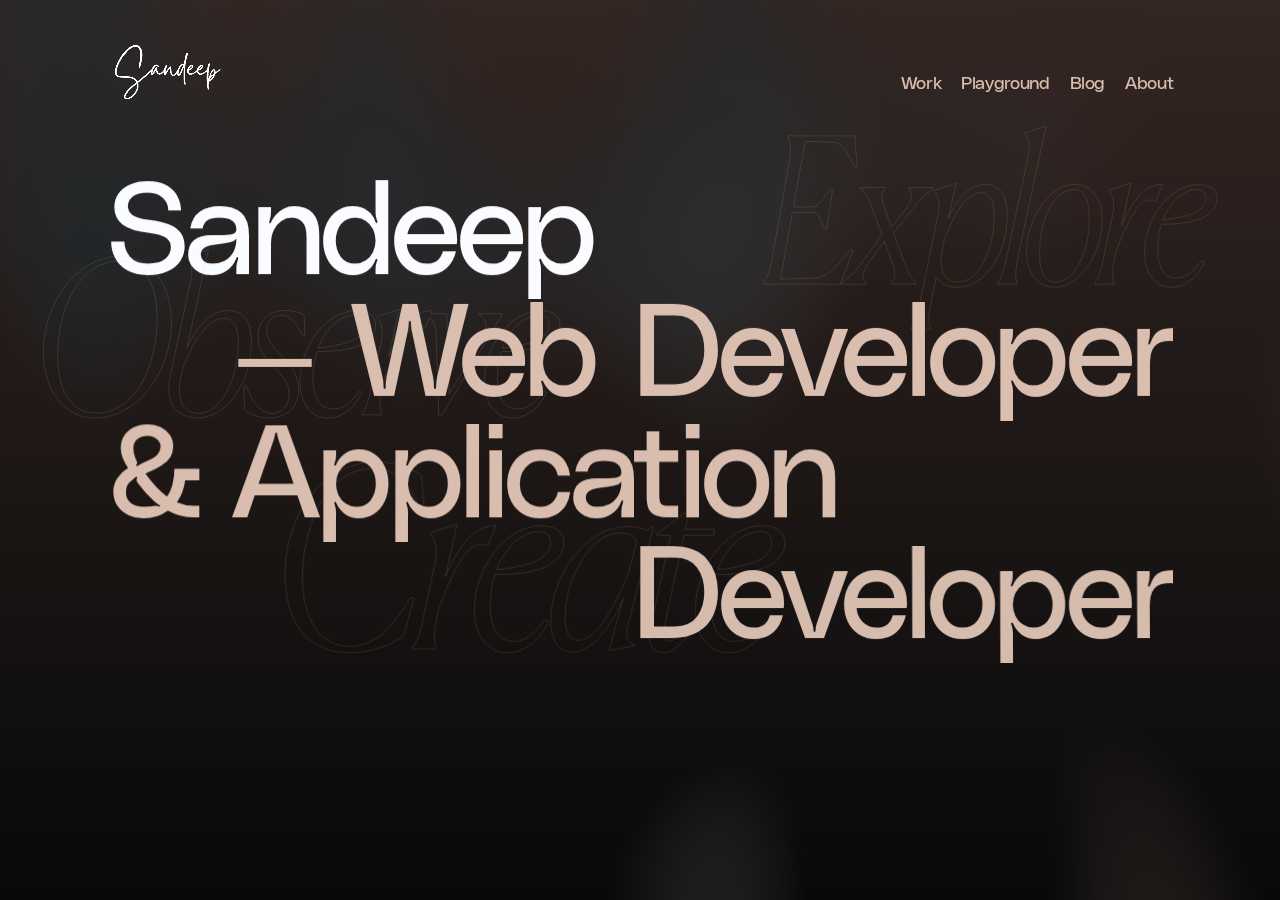
==== commit 1edeed22: "commit" ====
--- a/index.html
+++ b/index.html
@@ -6,28 +6,27 @@
   <meta http-equiv="x-ua-compatible" content="ie=edge">
   <meta name="viewport" content="width=device-width,initial-scale=1">
   <meta name="theme-color" content="#000000">
-  <title>Sandeep Kumar Reddy — Web Developer </title>
+  <!-- Primary Meta Tags -->
+  <title>Sandeep Kumar Reddy — Web Developer</title>
+  <meta name="title" content="Sandeep Kumar Reddy — Web Developer">
   <meta name="description"
-    content="A designer with an engineering background, specializing in interface design for digital products since 2013.">
-  <meta property="og:url" content="http://mayerr.com">
+    content="A designer with an engineering background, specializing in interface design for digital products since 2019.">
+
+  <!-- Open Graph / Facebook -->
   <meta property="og:type" content="website">
-  <meta property="og:title" content="Sandeep Kumar Reddy">
+  <meta property="og:url" content="https://v2sandeep.netlify.app/">
+  <meta property="og:title" content="Sandeep Kumar Reddy — Web Developer">
   <meta property="og:description"
-    content="A designer with an engineering background, specializing in interface design for digital products since 2013.">
-  <meta property="og:site_name" content="Sandeep Kumar Reddy">
-  <meta property="og:locale" content="en_US">
+    content="A designer with an engineering background, specializing in interface design for digital products since 2019.">
   <meta property="og:image" content="/assets/ogimage/ogimage.jpg">
-  <!-- <meta property="og:image:secure_url" content="http://mayerr.com"> -->
-  <meta property="og:image:alt" content="Sandeep Kumar Reddy">
-  <meta property="og:image:width" content="1200">
-  <meta property="og:image:height" content="630">
-  <meta name="twitter:card" content="summary_large_image">
-  <!-- <meta name="twitter:url" content="http://mayerr.com"> -->
-  <meta name="twitter:title" content="Sandeep Kumar Reddy">
-  <meta name="twitter:description"
-    content="A designer with an engineering background, specializing in interface design for digital products since 2013.">
-  <meta name="twitter:image" content="assets/ogimage/ogimage.jpg">
-  <meta name="twitter:image:alt" content="Sandeep Kumar Reddy">
+
+  <!-- Twitter -->
+  <meta property="twitter:card" content="summary_large_image">
+  <meta property="twitter:url" content="https://v2sandeep.netlify.app/">
+  <meta property="twitter:title" content="Sandeep Kumar Reddy — Web Developer">
+  <meta property="twitter:description"
+    content="A designer with an engineering background, specializing in interface design for digital products since 2019.">
+  <meta property="twitter:image" content="/assets/ogimage/ogimage.jpg">
   <link rel="shortcut icon" href="/favicon.png">
   <link rel="apple-touch-icon" sizes="180x180" href="/favicon.png">
   <link rel="icon" type="image/png" sizes="32x32" href="/favicon.png">
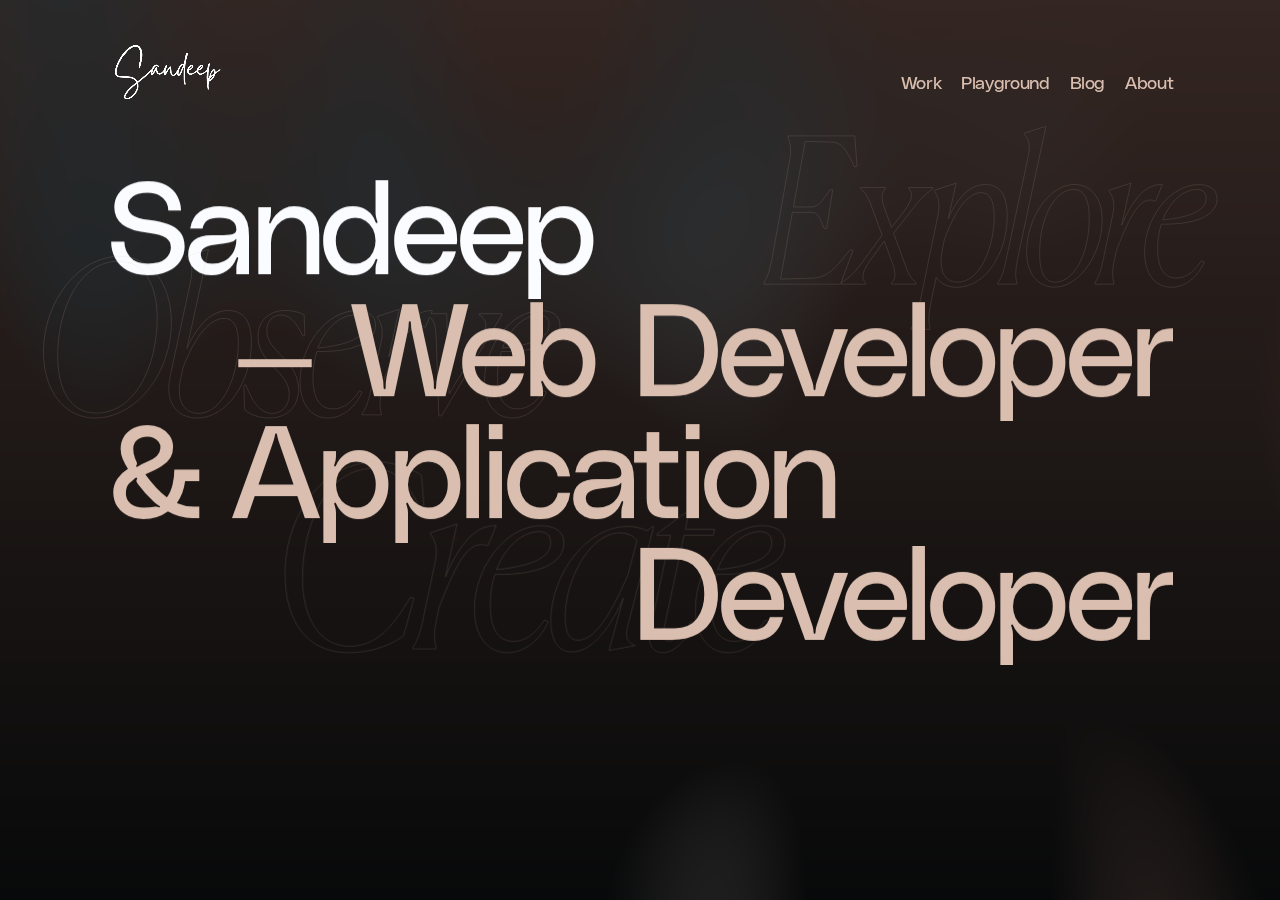
==== commit 920f5e5b: "commit" ====
--- a/index.html
+++ b/index.html
@@ -18,7 +18,7 @@
   <meta property="og:title" content="Sandeep Kumar Reddy — Web Developer">
   <meta property="og:description"
     content="A designer with an engineering background, specializing in interface design for digital products since 2019.">
-  <meta property="og:image" content="/assets/ogimage/ogimage.jpg">
+  <meta property="og:image" content="https://v2sandeep.netlify.app/assets/ogimage/ogimage.jpg">
 
   <!-- Twitter -->
   <meta property="twitter:card" content="summary_large_image">
@@ -26,7 +26,7 @@
   <meta property="twitter:title" content="Sandeep Kumar Reddy — Web Developer">
   <meta property="twitter:description"
     content="A designer with an engineering background, specializing in interface design for digital products since 2019.">
-  <meta property="twitter:image" content="/assets/ogimage/ogimage.jpg">
+  <meta property="twitter:image" content="https://v2sandeep.netlify.app/assets/ogimage/ogimage.jpg">
   <link rel="shortcut icon" href="/favicon.png">
   <link rel="apple-touch-icon" sizes="180x180" href="/favicon.png">
   <link rel="icon" type="image/png" sizes="32x32" href="/favicon.png">
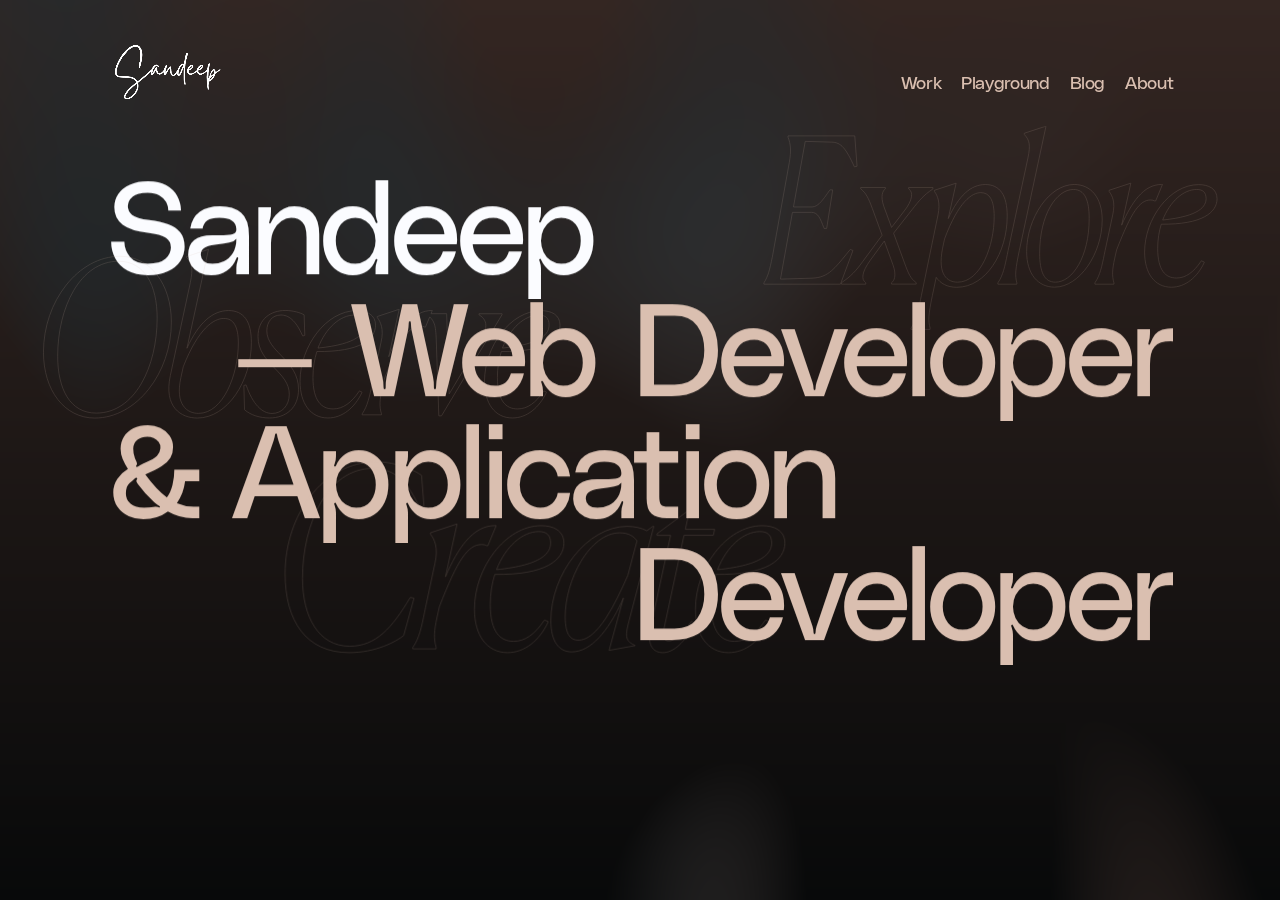
==== commit 657bc770: "commit meta tag" ====
--- a/index.html
+++ b/index.html
@@ -8,29 +8,78 @@
   <meta name="theme-color" content="#000000">
   <!-- Primary Meta Tags -->
   <title>Sandeep Kumar Reddy — Web Developer</title>
-  <meta name="title" content="Sandeep Kumar Reddy — Web Developer">
+  <meta name="title" content="Sandeep Kumar Reddy | Web Developer">
+  <meta name="theme-color" content="#000">
   <meta name="description"
     content="A designer with an engineering background, specializing in interface design for digital products since 2019.">
+  <meta name="keywords"
+    content="developer,ysandeep,Sandeep Kumar Reddy,Web developer,Sandeep,sandeep,blogger,portfolio,project,python developer,application developer,ysandeep">
+  <meta name="copyright" content="Sandeep Kumar Reddy" />
+  <meta name="author" content="Sandeep Kumar Reddy" />
+  <meta name="robots" content="index, follow">
+  <meta name="language" content="English">
+  <link rel="canonical" href="https://v2.ysandeep.dev/" />
+  <!-- All Search Engines -->
+  <meta name="googlebot" content="index,follow">
+  <meta name="format-detection" content="telephone=no">
+
+  <!-- Hey you do you like website?
+          wanna work with me?
+          lets talk!
+           -Sandeep Kumar Reddy
+     -->
+
+  <!-- Favions -->
+  <link rel="icon" type="image/png" href="favicon.png">
+
+  <meta property="og:locale" content="it_IT" />
+  <meta property="og:type" content="website" />
+  <meta property="og:title" content="Sandeep Kumar Reddy - Web Developer" />
+  <meta property="og:description"
+    content="A designer with an engineering background, specializing in interface design for digital products since 2019.">
+  <meta property="og:site_name" content="Sandeep Kumar Reddy" />
+  <meta property="og:image" content="https://www.v2.ysandeep.dev/img/ogtitle.jpg" />
+  <meta property="og:url" content="https://www.v2.ysandeep.dev/" />
+
+
+  <meta name="twitter:card" content="summary" />
+  <meta name="twitter:description"
+    content="Sandeep Kumar Reddy - Web Developer, Python Developer and Application Developer based in Bengaluru, India. Currently working as a Freelancer." />
+  <meta name="twitter:title" content="Sandeep Kumar Reddy - Web Developer" />
+  <meta name="twitter:site" content="@iamysandeep" />
+  <meta name="twitter:site:id" content="@iamysandeep" />
+  <meta name="twitter:creator" content="@iamysandeep" />
+  <meta name="twitter:image" content="https://www.v2.ysandeep.dev/img/ogtitle.jpg" />
+  <meta itemprop="name" content="Sandeep Kumar Reddy">
+  <meta itemprop="description" content="" />
 
   <!-- Open Graph / Facebook -->
   <meta property="og:type" content="website">
-  <meta property="og:url" content="https://v2sandeep.netlify.app/">
-  <meta property="og:title" content="Sandeep Kumar Reddy — Web Developer">
+  <meta property="og:url" content="https://www.ysandeep.dev/">
+  <meta property="og:title" content="Sandeep Kumar Reddy - Web Developer">
   <meta property="og:description"
-    content="A designer with an engineering background, specializing in interface design for digital products since 2019.">
-  <meta property="og:image" content="https://v2sandeep.netlify.app/assets/ogimage/ogimage.jpg">
-
-  <!-- Twitter -->
-  <meta property="twitter:card" content="summary_large_image">
-  <meta property="twitter:url" content="https://v2sandeep.netlify.app/">
-  <meta property="twitter:title" content="Sandeep Kumar Reddy — Web Developer">
-  <meta property="twitter:description"
-    content="A designer with an engineering background, specializing in interface design for digital products since 2019.">
-  <meta property="twitter:image" content="https://v2sandeep.netlify.app/assets/ogimage/ogimage.jpg">
-  <link rel="shortcut icon" href="/favicon.png">
-  <link rel="apple-touch-icon" sizes="180x180" href="/favicon.png">
-  <link rel="icon" type="image/png" sizes="32x32" href="/favicon.png">
-  <link rel="icon" type="image/png" sizes="16x16" href="/favicon.png">
+    content="Sandeep Kumar Reddy- Web Developer, Python Developer and Front-End based in Banglore. I am a dreamer and a fanatic of all digital things" />
+  <meta property="og:image" content="https://www.ysandeep.dev/img/ogtitle.jpg">
+
+
+  <script type="application/ld+json">
+    {
+      "@context": "https://schema.org/",
+      "@type": "Person",
+      "name": "Sandeep Kumar Reddy",
+      "url": "https://www.ysandeep.dev/",
+      "image": "https://www.ysandeep.dev/img/ogtitle.jpg",
+      "sameAs": [
+        "https://www.facebook.com/ysandeepkumarreddy",
+        "https://twitter.com/iamysandeep",
+        "https://instagram.com/ysandeepkumarreddy",
+        "https://www.linkedin.com/in/ysandeepkumarreddy/",
+        "https://github.com/ysandeepkumarreddy/",
+        "https://www.ysandeep.dev/"
+      ],
+      "jobTitle": "Web Developer and Application Developer"
+    }
+  </script>
   <link data-n-head="ssr" rel="preload" href="/assets/fonts/PolySans-Neutral.woff2" as="font" type="font/woff2"
     crossorigin="">
   <link data-n-head="ssr" rel="preload" href="/assets/fonts/PolySans-Median.woff2" as="font" type="font/woff2"
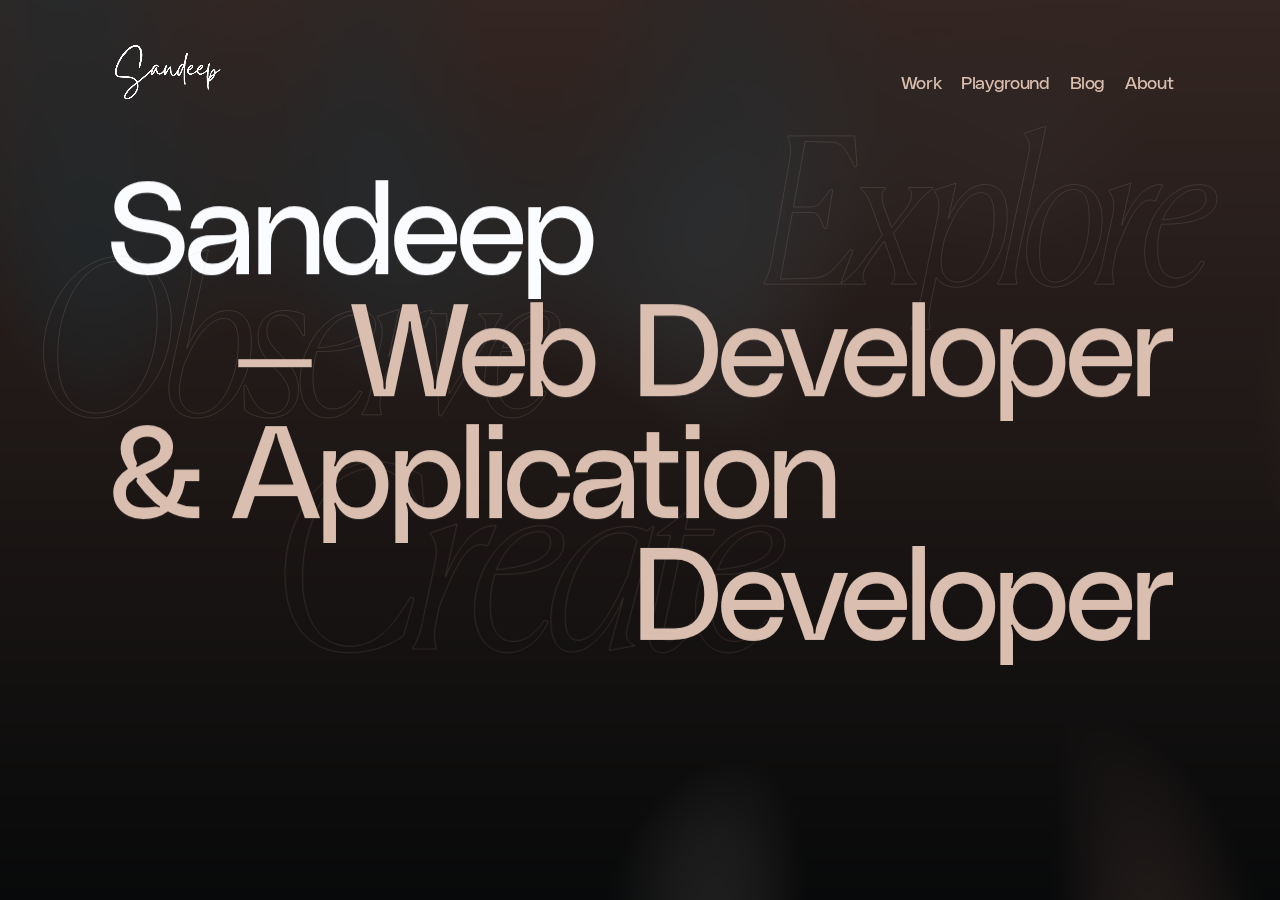
==== commit 61564f47: "commit" ====
--- a/index.html
+++ b/index.html
@@ -38,7 +38,7 @@
   <meta property="og:description"
     content="A designer with an engineering background, specializing in interface design for digital products since 2019.">
   <meta property="og:site_name" content="Sandeep Kumar Reddy" />
-  <meta property="og:image" content="https://www.v2.ysandeep.dev/img/ogtitle.jpg" />
+  <meta property="og:image" content="https://www.v2.ysandeep.dev/assets/ogimage/ogimage.jpeg" />
   <meta property="og:url" content="https://www.v2.ysandeep.dev/" />
 
 
@@ -49,17 +49,17 @@
   <meta name="twitter:site" content="@iamysandeep" />
   <meta name="twitter:site:id" content="@iamysandeep" />
   <meta name="twitter:creator" content="@iamysandeep" />
-  <meta name="twitter:image" content="https://www.v2.ysandeep.dev/img/ogtitle.jpg" />
+  <meta name="twitter:image" content="https://v2.ysandeep.dev/assets/ogimage/ogimage.jpeg" />
   <meta itemprop="name" content="Sandeep Kumar Reddy">
   <meta itemprop="description" content="" />
 
   <!-- Open Graph / Facebook -->
   <meta property="og:type" content="website">
-  <meta property="og:url" content="https://www.ysandeep.dev/">
+  <meta property="og:url" content="https://ysandeep.dev/">
   <meta property="og:title" content="Sandeep Kumar Reddy - Web Developer">
   <meta property="og:description"
     content="Sandeep Kumar Reddy- Web Developer, Python Developer and Front-End based in Banglore. I am a dreamer and a fanatic of all digital things" />
-  <meta property="og:image" content="https://www.ysandeep.dev/img/ogtitle.jpg">
+  <meta property="og:image" content="https://v2.ysandeep.dev/assets/ogimage/ogimage.jpeg">
 
 
   <script type="application/ld+json">
@@ -67,15 +67,15 @@
       "@context": "https://schema.org/",
       "@type": "Person",
       "name": "Sandeep Kumar Reddy",
-      "url": "https://www.ysandeep.dev/",
-      "image": "https://www.ysandeep.dev/img/ogtitle.jpg",
+      "url": "https://v2.ysandeep.dev/",
+      "image": "https://www.ysandeep.dev/assets/ogimage/ogimage.jpeg",
       "sameAs": [
         "https://www.facebook.com/ysandeepkumarreddy",
         "https://twitter.com/iamysandeep",
         "https://instagram.com/ysandeepkumarreddy",
         "https://www.linkedin.com/in/ysandeepkumarreddy/",
         "https://github.com/ysandeepkumarreddy/",
-        "https://www.ysandeep.dev/"
+        "https://www.v2.ysandeep.dev/"
       ],
       "jobTitle": "Web Developer and Application Developer"
     }
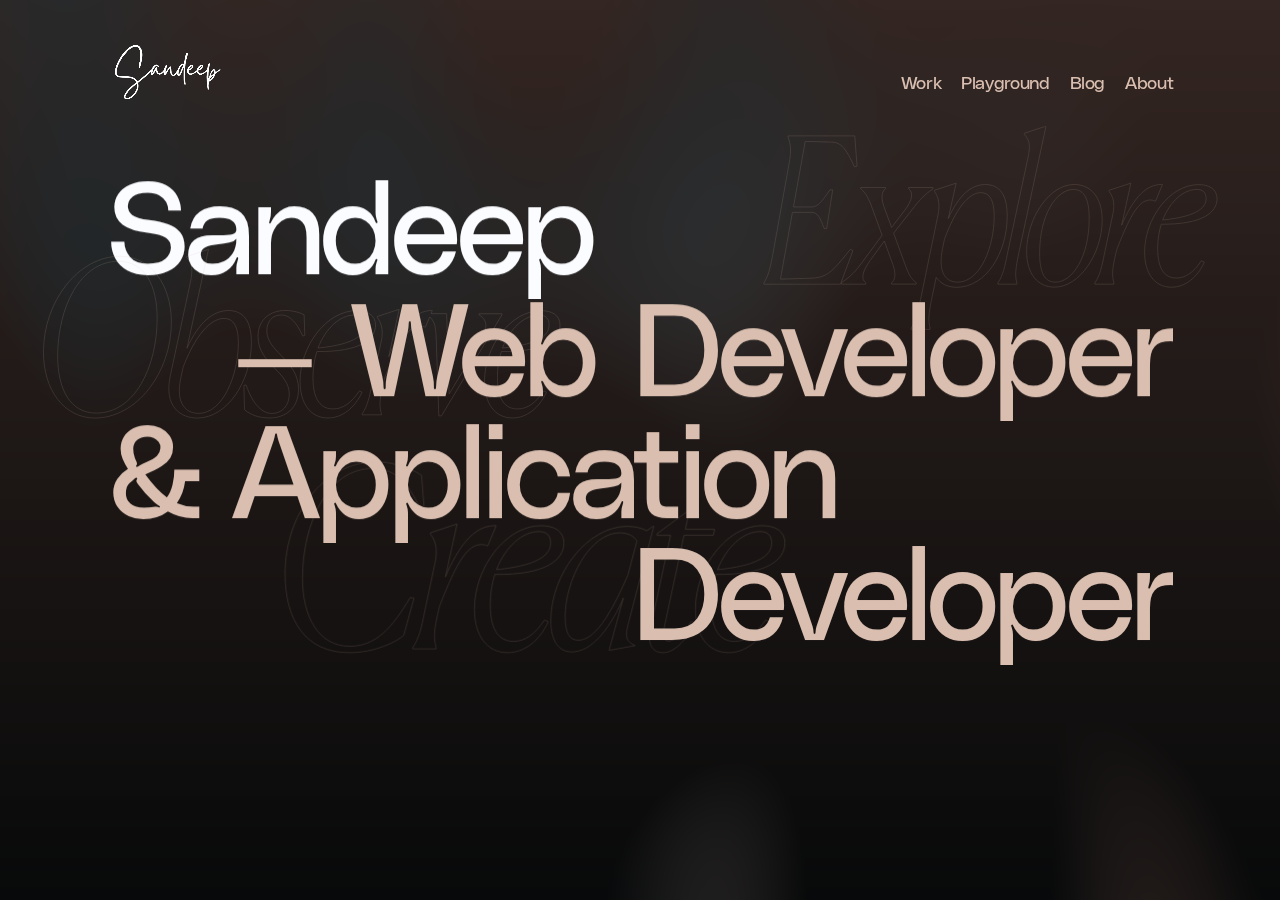
==== commit cadc4825: "commiy" ====
--- a/index.html
+++ b/index.html
@@ -290,7 +290,7 @@
           <li class="menu-item"><a class="menu-link t5" href="/blog/">Blog</a></li>
           <li class="menu-item"><a class="menu-link t5" href="/about/">About</a></li>
         </ul>
-        <p class="contact p2">Contact me on <a href="mailto:hi@mayerr.com">hi@mayerr.com</a></p>
+        <p class="contact p2">Contact me on <a href="mailto:sayhi@ysandeep.dev">sayhi@ysandeep.dev</a></p>
       </div>
       <div class="s hero -style-1" data-smooth-item="data-smooth-item">
         <div class="hero-title t1">
@@ -414,7 +414,7 @@
                     aria-label="Sandeep Kumar Reddy Instagram's' account - new window"><svg class="icon">
                       <use xlink:href="#arrow-top"></use>
                     </svg> <span>Instagram</span></a></li>
-                <li class="social-item"><a href="mailto:hi@mayerr.com" rel="noreferrer" target="_blank"
+                <li class="social-item"><a href="mailto:contact@ysandeep.dev" rel="noreferrer" target="_blank"
                     class="social-link p1"><svg class="icon">
                       <use xlink:href="#arrow-top"></use>
                     </svg> <span>Email</span></a></li>
